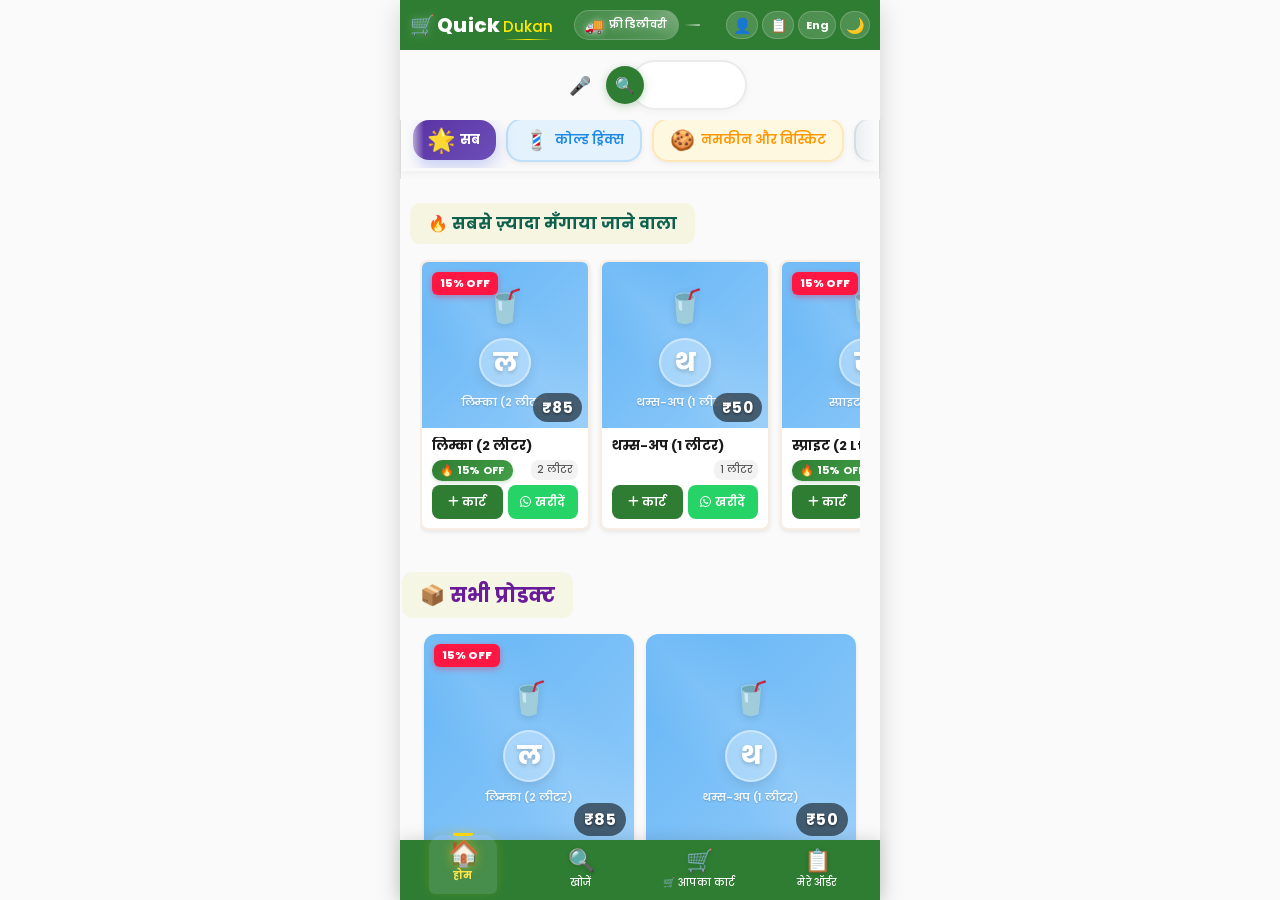
==== index.html @ b3bc15ac "Add files via upload" ====
<!DOCTYPE html>
<html lang="hi">
<head>
    <meta charset="UTF-8">
    <meta name="viewport" content="width=device-width, initial-scale=1.0, maximum-scale=1.0, user-scalable=no">
    <meta name="theme-color" content="#2E7D32">
    <meta name="apple-mobile-web-app-capable" content="yes">
    <meta name="apple-mobile-web-app-status-bar-style" content="default">
    <title>Quick Dukan - आपकी विश्वसनीय किराना दुकान</title>
    
    <!-- PWA Manifest -->
    <link rel="manifest" href="manifest.json">
    <meta name="apple-mobile-web-app-capable" content="yes">
    <meta name="apple-mobile-web-app-status-bar-style" content="black-translucent">
    <meta name="apple-mobile-web-app-title" content="Quick Dukan">
    <link rel="apple-touch-icon" href="/Quick-Dukan/icons/icon-192.png">
    
    <!-- Favicon -->
    <link rel="icon" type="image/svg+xml" href="data:image/svg+xml,<svg xmlns='http://www.w3.org/2000/svg' viewBox='0 0 100 100'><text y='.9em' font-size='90'>🛒</text></svg>">
    
    <!-- Font Preconnect for Performance -->
    <link rel="preconnect" href="https://fonts.googleapis.com">
    <link rel="preconnect" href="https://fonts.gstatic.com" crossorigin>
    <link href="https://fonts.googleapis.com/css2?family=Poppins:wght@400;500;600;700&family=Noto+Sans+Devanagari:wght@400;500;700&display=swap" rel="stylesheet">


    
    <!-- ============ CSS FILES ============ -->
    <link rel="stylesheet" href="css/theme.css">
    <link rel="stylesheet" href="css/pwa-install.css">
    <link rel="stylesheet" href="css/animations.css">
    <link rel="stylesheet" href="css/layout.css">
    <link rel="stylesheet" href="css/header.css">
    <link rel="stylesheet" href="css/search.css">
    <link rel="stylesheet" href="css/categories.css">
    <link rel="stylesheet" href="css/product-card.css">
    <link rel="stylesheet" href="css/category-products.css">
    <link rel="stylesheet" href="css/recently-viewed.css">
    <link rel="stylesheet" href="css/most-orders.css">
    <link rel="stylesheet" href="css/bottom-nav.css">
    <link rel="stylesheet" href="css/dark-mode.css">
    <link rel="stylesheet" href="css/orders.css">
    <link rel="stylesheet" href="css/checkout.css">
    <link rel="stylesheet" href="css/cart.css">
    <link rel="stylesheet" href="css/splash-screen.css">
    <link rel="stylesheet" href="css/pull-to-refresh.css">
    <link rel="stylesheet" href="css/floating-cart-bubble.css">
    <link rel="stylesheet" href="css/order-popup.css">
    <link rel="stylesheet" href="css/floating-map.css">
    <link rel="stylesheet" href="css/payment-popup.css">
    <link rel="stylesheet" href="css/location-popup.css">
    <link rel="stylesheet" href="css/order-status-popup.css">
    <link rel="stylesheet" href="css/order-rating.css">
    <link rel="stylesheet" href="css/notifications.css">
    <link rel="stylesheet" href="css/reorder.css">
    <link rel="stylesheet" href="css/payment-online.css">
    <!-- Leaflet CSS -->
    <link rel="stylesheet" href="https://unpkg.com/leaflet@1.9.4/dist/leaflet.css" />
    
    <!-- Font Awesome Icons -->
    <link rel="stylesheet" href="https://cdnjs.cloudflare.com/ajax/libs/font-awesome/6.5.1/css/all.min.css">
    
    <!-- Inline Critical CSS for Instant Font Rendering -->
    <style>
        body {
            font-family: 'Noto Sans Devanagari', 'Poppins', sans-serif;
        }
        .fonts-loaded body {
            font-family: 'Poppins', 'Noto Sans Devanagari', sans-serif;
        }
        
        /* LOGIN IFRAME MODAL */
        .login-iframe-modal {
            position: fixed;
            top: 0;
            left: 0;
            width: 100%;
            height: 100%;
            z-index: 99999;
            display: flex;
            align-items: center;
            justify-content: center;
            padding: 15px;
        }
        .login-iframe-modal.hidden { display: none; }
        .login-iframe-overlay {
            position: absolute;
            top: 0;
            left: 0;
            width: 100%;
            height: 100%;
            background: rgba(0,0,0,0.5);
            backdrop-filter: blur(6px);
            -webkit-backdrop-filter: blur(6px);
        }
        .login-iframe-content {
            position: relative;
            width: 100%;
            max-width: 420px;
            max-height: 85vh;
            z-index: 1;
            border-radius: 20px;
            overflow: hidden;
            animation: loginModalIn 0.3s ease;
            background: white;
            box-shadow: 0 20px 60px rgba(0,0,0,0.3);
        }
        @keyframes loginModalIn {
            from { transform: scale(0.8) translateY(30px); opacity: 0; }
            to { transform: scale(1) translateY(0); opacity: 1; }
        }
        .login-iframe {
            width: 100%;
            height: 80vh;
            max-height: 550px;
            border: none;
            display: block;
        }
        
        /* 🆕 LOGIN BUTTON BETTER STYLE */
        .login-toggle {
            position: relative;
            transition: all 0.3s ease;
        }
        
        .login-toggle:hover {
            background: rgba(46, 125, 50, 0.15);
            transform: scale(1.1);
        }
        
        .login-icon {
            font-size: 15px;
            transition: all 0.3s ease;
        }
        
        /* Login button active state (जब user login हो) */
        .login-toggle.login-active {
            background: #E8F5E9;
            border: 1px solid #4CAF50;
        }
        
        @media (max-width: 400px) {
            .login-iframe-modal { padding: 8px; }
            .login-iframe-content { border-radius: 15px; }
            .login-iframe { height: 85vh; }
        }
    </style>
</head>
<body>
    
    <!-- Noscript Warning -->
    <noscript>
        <div style="background: #C62828; color: white; padding: 12px; text-align: center; font-family: sans-serif;">
            ⚠️ कृपया JavaScript चालू करें! हमारी साइट ठीक से काम करने के लिए JS की ज़रूरत है।
        </div>
    </noscript>
    
    <!-- ============================================ -->
    <!-- SPLASH SCREEN -->
    <!-- ============================================ -->
    <div id="splashScreen" aria-hidden="true">
        <div class="splash-bg">
            <div class="splash-circle"></div>
            <div class="splash-circle"></div>
            <div class="splash-circle"></div>
        </div>
        <div class="splash-logo">🛒</div>
        <div class="splash-brand">Quick Dukan</div>
        <div class="splash-tagline">आपकी विश्वसनीय किराना दुकान</div>
        <div class="splash-loader">
            <div class="splash-dot"></div>
            <div class="splash-dot"></div>
            <div class="splash-dot"></div>
        </div>
    </div>
    
    <!-- ============================================ -->
    <!-- SECTION 1: TOP HEADER (FIXED) -->
    <!-- ============================================ -->
    <header id="topHeader" class="top-header">
        <!-- LEFT: Icon + Brand Name -->
        <div class="header-left">
            <span class="header-icon bounce-animation" aria-hidden="true">🛒</span>
            <div class="brand-name">
                <span class="quick-text">Quick</span>
                <span class="dukan-text">Dukan</span>
            </div>
        </div>
        
        <!-- CENTER: Alternating Badge -->
        <div class="header-center">
            <span class="center-badge" id="centerBadge">
                <!-- Free Delivery Content (9 seconds) -->
                <span class="badge-content delivery-content visible" id="deliveryContent">
                    <span class="badge-icon">🚚</span>
                    <span class="badge-text" data-lang-key="freeDelivery">फ्री डिलीवरी</span>
                </span>
                
                <!-- Trust Shield Content (3 seconds) -->
                <span class="badge-content trust-content hidden" id="trustContent">
                    <span class="trust-shield-icon">🛡️</span>
                    <span class="trust-check-badge">✓</span>
                    <span class="badge-text" data-lang-key="verifiedTrust">Verified</span>
                </span>
            </span>
        </div>
        
        <!-- RIGHT: Language + Theme Toggle + Login + Orders -->
        <div class="header-right">
            <!-- Login Button -->
            <button id="loginBtn" class="toggle-btn login-toggle" aria-label="Login" onclick="openLoginPopup()">
                <span class="login-icon">👤</span>
            </button>
            
            <!-- Orders Button -->
            <button id="ordersBtn" class="toggle-btn orders-toggle" aria-label="My Orders" onclick="goToOrders()">
                <span class="orders-icon">📋</span>
            </button>
            
            <!-- Language Toggle -->
            <button id="langToggle" class="toggle-btn lang-toggle" aria-label="भाषा बदलें">
                <span class="lang-text">हिं</span>
            </button>
            
            <!-- Theme Toggle -->
            <button id="themeToggle" class="toggle-btn theme-toggle" aria-label="डार्क मोड टॉगल करें">
                <span class="theme-icon" aria-hidden="true">🌙</span>
            </button>
        </div>
    </header>
    
    <!-- ============================================ -->
    <!-- SECTION 2: SEARCH BAR (FIXED) -->
    <!-- ============================================ -->
    <div id="searchSection" class="search-section">
        <div class="search-container">
            <input 
                type="text" 
                id="searchInput" 
                class="search-input" 
                data-lang-key="searchPlaceholder"
                placeholder="आज क्या चाहिए? 😋" 
                autocomplete="off"
            >
            <!-- Clear (×) Button - type karne pe show hoga -->
            <button id="clearSearchBtn" class="clear-search-btn hidden" aria-label="साफ करें">
                <span>✕</span>
            </button>
            <!-- Voice Search Button -->
            <button id="voiceSearchBtn" class="voice-search-btn" aria-label="आवाज़ से खोजें">
                <span>🎤</span>
            </button>
            <!-- Search Button -->
            <button id="searchIcon" class="search-icon-btn" aria-label="खोजें">
                <span>🔍</span>
            </button>
        </div>
        <!-- Live Search Results Dropdown -->
        <div id="searchResults" class="search-results hidden"></div>
        <!-- No Results Found -->
        <div id="noResults" class="no-results hidden">
            <div class="no-results-inner">
                <span class="no-results-icon">🔍</span>
                <p class="no-results-msg" data-lang-key="noProductMsg">
                    अरे! यह सामान अभी नहीं है। हम जल्दी ऐड करेंगे! 😊
                </p>
                <p class="no-results-hint">आप ये ट्राई कर सकते हैं:</p>
                <div id="suggestedProducts" class="suggested-products"></div>
            </div>
        </div>
    </div>
    
   <!-- ============================================ -->
<!-- SECTION 3: CATEGORIES -->
<!-- ============================================ -->
<div id="categoriesSection" class="categories-section">
    <!-- Scroll Left Arrow -->
    <button 
        class="scroll-arrow scroll-left disabled" 
        id="scrollLeft" 
        aria-label="बाएँ स्क्रॉल करें" 
        aria-disabled="true"
    >
        <span class="arrow-icon" aria-hidden="true">◀</span>
    </button>

    <!-- Categories Scroll Container -->
    <div 
        class="categories-scroll" 
        id="categoriesScroll" 
        role="tablist" 
        aria-label="प्रोडक्ट कैटेगरी"
    >
        <!-- All categories load dynamically via JS -->
    </div>

    <!-- Scroll Right Arrow -->
    <button 
        class="scroll-arrow scroll-right" 
        id="scrollRight" 
        aria-label="दाएँ स्क्रॉल करें"
    >
        <span class="arrow-icon" aria-hidden="true">▶</span>
    </button>
</div>
    
    <!-- ============================================ -->
    <!-- MAIN CONTENT AREA (SCROLLABLE) -->
    <!-- ============================================ -->
    <main id="mainContent" class="main-content">
        
        <!-- SECTION 5: Category Products -->
        <section id="categoryProductsSection" class="category-products-section hidden" aria-labelledby="categoryProductsTitle">
            <h2 id="categoryProductsTitle" class="section-title"></h2>
            <div id="categoryProductsGrid" class="products-grid"></div>
        </section>
        
        <!-- SECTION 6: Recently Viewed -->
        <section id="recentlyViewedSection" class="recently-viewed-section hidden" aria-labelledby="recentlyViewedTitle">
            <h2 id="recentlyViewedTitle" class="section-title" data-lang-key="recentlyViewed">🕐 हाल ही में देखा</h2>
            <div id="recentlyViewedScroll" class="horizontal-scroll" role="list" aria-label="हाल ही में देखे गए प्रोडक्ट"></div>
        </section>
        
        <!-- SECTION 7: Most Orders -->
        <section id="mostOrdersSection" class="most-orders-section" aria-labelledby="mostOrdersTitle">
            <h2 id="mostOrdersTitle" class="section-title" data-lang-key="mostOrders">🔥 सबसे ज़्यादा मँगाया जाने वाला</h2>
            <div id="mostOrdersScroll" class="horizontal-scroll" role="list" aria-label="सबसे ज़्यादा ऑर्डर किए जाने वाले प्रोडक्ट"></div>
        </section>
        
        <!-- SECTION 4: All Products -->
        <section id="allProductsSection" class="all-products-section" aria-labelledby="allProductsTitle">
            <h2 id="allProductsTitle" class="section-title" data-lang-key="allProducts">📦 सभी प्रोडक्ट</h2>
            <div id="allProductsGrid" class="products-grid" role="list" aria-label="सभी प्रोडक्ट"></div>
        </section>
        
        <!-- ============================================ -->
        <!-- FOOTER - INSIDE MAIN CONTENT (FIX) -->
        <!-- ============================================ -->
        <footer class="site-footer" role="contentinfo">
            <div class="footer-content">
                <p class="footer-text">© 2026 Quick Dukan. सर्वाधिकार सुरक्षित।</p>
                <div class="footer-links">
                    <a href="#" class="footer-link">शर्तें</a>
                    <span class="footer-divider">|</span>
                    <a href="#" class="footer-link">गोपनीयता</a>
                    <span class="footer-divider">|</span>
                    <a href="tel:+919719312956" class="footer-link">📞 संपर्क</a>
                </div>
            </div>
        </footer>
        
        <!-- Bottom Spacer -->
        <div class="bottom-spacer" aria-hidden="true"></div>
        
    </main>
    
    <!-- ============================================ -->
    <!-- ⬆️ FLOATING BACK TO TOP BUTTON -->
    <!-- ============================================ -->
    <button id="backToTopBtn" class="floating-back-to-top hidden" aria-label="ऊपर जाएं">
        <span class="back-to-top-arrow" aria-hidden="true">⬆</span>
        <span class="back-to-top-text" data-lang-key="backToTop">Back to Top</span>
    </button>
    
    <!-- ============================================ -->
    <!-- SECTION 8: BOTTOM NAVBAR (FIXED) -->
    <!-- ============================================ -->
    <nav id="bottomNav" class="bottom-nav" role="navigation" aria-label="मुख्य नेविगेशन">
        <!-- Home Button -->
        <button class="nav-btn active" data-nav="home" aria-label="होम" aria-current="page">
            <span class="nav-icon" aria-hidden="true">🏠</span>
            <span class="nav-label" data-lang-key="home">होम</span>
        </button>
        
        <!-- Search Button -->
        <button class="nav-btn" data-nav="search" aria-label="खोजें">
            <span class="nav-icon" aria-hidden="true">🔍</span>
            <span class="nav-label" data-lang-key="search">खोजें</span>
        </button>
        
        <!-- Cart Button -->
        <button class="nav-btn" data-nav="cart" aria-label="कार्ट">
            <span class="nav-icon" aria-hidden="true">🛒</span>
            <span class="nav-label" data-lang-key="cart">कार्ट</span>
            <span id="cartBadge" class="cart-badge hidden" aria-hidden="true">0</span>
        </button>
        
        <!-- My Orders Button -->
        <button class="nav-btn" data-nav="orders" aria-label="मेरे ऑर्डर">
            <span class="nav-icon" aria-hidden="true">📋</span>
            <span class="nav-label" data-lang-key="myOrders">ऑर्डर</span>
        </button>
    </nav>
    
    <!-- ============================================ -->
    <!-- CART MODAL (FINAL - 40 FEATURES) -->
    <!-- ============================================ -->
    <div id="cartModal" class="cart-modal hidden" role="dialog" aria-modal="true" aria-labelledby="cartTitle">
        <div class="cart-overlay"></div>
        <div class="cart-content" id="cartContent">
            
            <!-- 1. DRAG HANDLE -->
            <div class="cart-drag-handle" id="cartDragHandle">
                <div class="drag-bar"></div>
            </div>
            
            <!-- 2. HEADER - Solid Color -->
            <div class="cart-header">
                <div class="cart-header-left">
                    <span class="cart-header-icon" aria-hidden="true">🛒</span>
                    <div class="cart-header-text">
                        <h2 id="cartTitle" data-lang-key="yourCart">आपका कार्ट</h2>
                        <p class="cart-subtitle" data-lang-key="cartSubtitle">सब कुछ सही है? 😊</p>
                    </div>
                </div>
                <div class="cart-header-right">
                    <span id="savedBadge" class="saved-badge hidden">✓ 0 सेव</span>
                    <button id="closeCart" class="close-btn" aria-label="कार्ट बंद करें">
                        <span aria-hidden="true">✕</span>
                    </button>
                </div>
            </div>
            
            <!-- 3. PROGRESS BAR - Compact + Mota -->
            <div class="cart-progress">
                <div class="milestones-row">
                    <span class="milestone-icon" data-milestone="0">🥉</span>
                    <span class="milestone-icon" data-milestone="1">🥈</span>
                    <span class="milestone-icon" data-milestone="2">🥇</span>
                </div>
                <div class="progress-bar" role="progressbar" aria-valuenow="0" aria-valuemin="0" aria-valuemax="500">
                    <div class="progress-fill" id="progressFill"></div>
                </div>
                <p class="progress-message" id="progressMessage">
                    🚚 फ्री डिलीवरी के लिए सिर्फ ₹500 और जोड़ें!
                </p>
                <div class="milestone-reward hidden" id="milestoneReward"></div>
            </div>
            
            <!-- 4. COUPON SYSTEM - Compact 1-Row -->
            <div class="cart-coupon">
                <div class="coupon-input-row">
                    <input 
                        type="text" 
                        id="couponInput" 
                        class="coupon-input" 
                        placeholder="कूपन कोड" 
                        autocomplete="off"
                        maxlength="15"
                    >
                    <button id="couponApplyBtn" class="coupon-apply-btn">लगाएं</button>
                </div>
                <div class="coupon-chips" id="couponChips">
                    <!-- Dynamically filled -->
                </div>
                <div id="activeCouponTag" class="active-coupon-tag" style="display:none;">
                    <!-- Active coupon tag -->
                </div>
            </div>
            
            <!-- 5. CART ITEMS -->
            <div class="cart-items-wrapper">
                <!-- Undo Notification -->
                <div id="undoNotification" class="undo-notification" style="display:none;"></div>
                
                <!-- Cart Items List -->
                <div id="cartItems" class="cart-items" role="list" aria-label="कार्ट में मौजूद आइटम"></div>
                
                <!-- Empty Cart State -->
                <div id="emptyCart" class="empty-cart">
                    <div class="empty-cart-animation" aria-hidden="true">
                        <span class="empty-cart-icon">🛒</span>
                        <div class="empty-cart-dots">
                            <span>.</span><span>.</span><span>.</span>
                        </div>
                    </div>
                    <h3 data-lang-key="emptyCart">आपका कार्ट खाली है 🛒</h3>
                    <p data-lang-key="emptyCartDesc">कुछ सामान जोड़ो, फिर मज़ा आएगा! 🛍️</p>
                    <div id="emptyCartSuggestions"></div>
                    <button class="browse-products-btn" data-lang-key="browseProducts" style="margin-top:12px;">
                        🏪 प्रोडक्ट देखें
                    </button>
                </div>
            </div>
            
            <!-- 6. SAVED ITEMS - Compact 1-Row -->
            <div id="savedItemsSection" class="saved-items-section">
                <div class="saved-items-header" id="savedItemsHeader">
                    <span class="saved-items-title">
                        📦 सेव 
                        <span class="saved-items-count">(0)</span>
                    </span>
                    <span class="saved-items-toggle">▼</span>
                </div>
                <div class="saved-items-list" id="savedItemsList">
                    <!-- Dynamically filled -->
                </div>
            </div>
            
            <!-- 7. ORDER SUMMARY - Collapsible -->
            <div id="cartSummary" class="cart-summary">
                <div class="summary-header" id="summaryHeader">
                    <span class="summary-header-left">
                        📋 समरी 
                        <span class="summary-item-count" id="summaryItemCount">(0 आइटम)</span>
                    </span>
                    <span class="summary-toggle">▼</span>
                </div>
                <div class="summary-detail">
                    <div class="summary-row">
                        <span>सबटोटल</span>
                        <span id="summarySubtotal">₹0</span>
                    </div>
                    <div class="summary-row coupon-discount-row" id="couponDiscountRow" style="display:none;">
                        <span>कूपन</span>
                        <span id="summaryCouponDiscount">-₹0</span>
                    </div>
                    <div class="summary-row delivery-row">
                        <span>डिलीवरी</span>
                        <span id="summaryDelivery">🎉 फ्री!</span>
                    </div>
                    <div class="summary-row total-row">
                        <span>कुल</span>
                        <span id="summaryTotal" class="total-price">₹0</span>
                    </div>
                    <div id="summarySavings" class="savings-highlight" style="display:none;">
                        🎉 बचाए: ₹0!
                    </div>
                    <div id="deliveryEstimate" class="delivery-estimate">
                        ⏱️ 30-45 मिनट
                    </div>
                </div>
            </div>
            
            <!-- 8. FOOTER - WhatsApp Focused -->
            <div class="cart-footer">
                <button id="sendOrderBtn" class="send-order-btn">
                    <span class="whatsapp-icon" aria-hidden="true">💬</span>
                    <span>WhatsApp पर भेजें</span>
                    <span class="send-arrow" aria-hidden="true">→</span>
                </button>
                
                <div class="cart-footer-secondary">
                    <button id="copyOrderBtn" class="copy-order-btn">
                        📋 कॉपी करें
                    </button>
                    <button id="clearCartBtn" class="clear-cart-btn">
                        🗑️ खाली करें
                    </button>
                </div>
            </div>
            
            <!-- 9. CONFETTI -->
            <div id="cartConfetti" class="cart-confetti-container"></div>
        </div>
    </div>
    
    <!-- ============================================ -->
    <!-- TOAST NOTIFICATION -->
    <!-- ============================================ -->
    <div id="toast" class="toast hidden" role="alert" aria-live="polite"></div>
    
    <!-- ============================================ -->
    <!-- MY ORDERS MODAL -->
    <!-- ============================================ -->
    <div id="ordersModal" class="orders-modal hidden" role="dialog" aria-modal="true" aria-labelledby="ordersTitle">
        <div class="orders-overlay"></div>
        <div class="orders-content">
            <div class="orders-header">
                <div class="orders-header-left">
                    <span class="orders-header-icon" aria-hidden="true">📋</span>
                    <div>
                        <h2 id="ordersTitle" data-lang-key="myOrders">मेरे ऑर्डर</h2>
                        <p class="orders-subtitle" data-lang-key="ordersSubtitle">आपके सभी ऑर्डर यहाँ हैं</p>
                    </div>
                </div>
                <button id="closeOrders" class="close-btn" aria-label="ऑर्डर बंद करें">
                    <span aria-hidden="true">✕</span>
                </button>
            </div>
            
            <!-- Order Filters -->
            <div class="orders-filters" role="tablist" aria-label="ऑर्डर फ़िल्टर">
                <button class="order-filter-btn active" data-filter="all" role="tab" aria-selected="true">
                    <span data-lang-key="allOrders">सभी</span>
                </button>
                <button class="order-filter-btn" data-filter="pending" role="tab" aria-selected="false">
                    <span aria-hidden="true">⏳</span> <span data-lang-key="pending">पेंडिंग</span>
                </button>
                <button class="order-filter-btn" data-filter="confirmed" role="tab" aria-selected="false">
                    <span aria-hidden="true">✅</span> <span data-lang-key="confirmed">कन्फर्म</span>
                </button>
                <button class="order-filter-btn" data-filter="delivered" role="tab" aria-selected="false">
                    <span aria-hidden="true">🚚</span> <span data-lang-key="delivered">डिलीवर्ड</span>
                </button>
            </div>
            
            <!-- Orders List -->
            <div id="ordersList" class="orders-list" role="list" aria-label="आपके ऑर्डर"></div>
            
            <!-- Empty State -->
            <div id="emptyOrders" class="empty-orders hidden">
                <div class="empty-orders-icon" aria-hidden="true">📭</div>
                <h3 data-lang-key="noOrders">कोई ऑर्डर नहीं है</h3>
                <p data-lang-key="noOrdersDesc">अपना पहला ऑर्डर करो! 🛒</p>
                <button class="start-shopping-btn" data-lang-key="startShopping">
                    🏪 खरीदारी शुरू करें
                </button>
            </div>
        </div>
    </div>
    
    <!-- ============================================ -->
    <!-- CHECKOUT MODAL (FINAL - Live GPS + Multilingual) -->
    <!-- ============================================ -->
    <div id="checkoutModal" class="checkout-modal hidden" role="dialog" aria-modal="true" aria-labelledby="checkoutTitle">
        <div class="checkout-overlay"></div>
        <div class="checkout-content">
            
            <!-- Header -->
            <div class="checkout-header">
                <div class="checkout-header-left">
                    <span class="checkout-header-icon" aria-hidden="true">📦</span>
                    <div class="checkout-header-text">
                        <h2 id="checkoutTitle">ऑर्डर कन्फर्म करें</h2>
                        <p class="checkout-subtitle">डिलीवरी जानकारी भरें</p>
                    </div>
                </div>
                <button id="closeCheckout" class="close-btn" aria-label="बंद करें">
                    <span aria-hidden="true">✕</span>
                </button>
            </div>
            
            <!-- Cart Total -->
            <div class="checkout-cart-total">
                <span class="total-items">📋 <span id="checkoutItemCount">0 आइटम</span></span>
                <span class="total-price" id="checkoutTotal">₹0</span>
            </div>
            
            <!-- Form -->
            <div class="checkout-form">
                
                <!-- Name -->
                <div class="form-group">
                    <input type="text" id="customerName" class="form-input" 
                           placeholder="👤  पूरा नाम लिखें..." autocomplete="name" required>
                </div>
                
                <!-- Phone -->
                <div class="form-group">
                    <div class="phone-input-group">
                        <span class="phone-prefix">+91</span>
                        <input type="tel" id="customerPhone" class="phone-input" 
                               placeholder="📱  मोबाइल नंबर" maxlength="10" autocomplete="tel"
                               inputmode="numeric" pattern="[0-9]{10}" required>
                    </div>
                </div>
                
                <!-- Location Status Indicator -->
                <div class="location-status">
                    <span id="locationIndicator" class="location-indicator searching">
                        <span class="location-dot searching"></span> ⏳ लोकेशन ले रहे हैं...
                    </span>
                </div>
                
                <!-- Village/City -->
                <div class="form-group">
                    <input type="text" id="villageCity" class="form-input" 
                           placeholder="🏘️  गाँव या शहर" required>
                </div>
                
                <!-- Nearby Place -->
                <div class="form-group">
                    <input type="text" id="landmark" class="form-input" 
                           placeholder="🏠  आस-पास की जगह (वैकल्पिक)">
                </div>
                
                <!-- Pincode (Optional) -->
                <div class="form-group">
                    <input type="text" id="pincode" class="form-input" 
                           placeholder="📮  पिन कोड (वैकल्पिक)" maxlength="6" inputmode="numeric" pattern="[0-9]{6}">
                </div>
                
                <!-- Delivery Time -->
                <div class="delivery-time-section">
                    <div class="delivery-time-label">
                        <span>⏱️</span>
                        <span>डिलीवरी समय</span>
                    </div>
                    <div class="delivery-time-options">
                        <label class="time-radio-label selected" for="timeNow">
                            <input type="radio" id="timeNow" name="deliveryTime" value="अभी" checked>
                            <span>अभी (30-45 मिनट)</span>
                        </label>
                        <label class="time-radio-label" for="timeEve1">
                            <input type="radio" id="timeEve1" name="deliveryTime" value="शाम 5-7 बजे">
                            <span>शाम 5-7 बजे</span>
                        </label>
                        <label class="time-radio-label" for="timeEve2">
                            <input type="radio" id="timeEve2" name="deliveryTime" value="शाम 7-9 बजे">
                            <span>शाम 7-9 बजे</span>
                        </label>
                        <input type="text" id="manualTime" class="time-manual-input" 
                               placeholder="अपना समय...">
                    </div>
                </div>
            

<!-- ============================================ -->
<!-- 🆕 ORDER METHOD SELECTION - WhatsApp vs Direct -->
<!-- ============================================ -->
<div class="order-method-section">
    <div class="order-method-label">
        <span class="method-icon">📋</span>
        <span data-lang-key="orderMethod">ऑर्डर कैसे करें?</span>
    </div>
    
    
    <div class="order-method-buttons">
        <!-- WhatsApp Order Button -->
        <button 
            type="button" 
            class="order-method-btn whatsapp-method selected" 
            id="whatsappMethodBtn"
            data-method="whatsapp"
            aria-label="WhatsApp पर ऑर्डर करें"
        >
            <span class="method-check">✓</span>
            <span class="method-btn-icon">💬</span>
            <span class="method-btn-text">WhatsApp Order</span>
            <span class="method-btn-subtext">पुराना तरीका</span>
        </button>
        
        <!-- Direct Order Button -->
        <button 
            type="button" 
            class="order-method-btn direct-method" 
            id="directMethodBtn"
            data-method="direct"
            aria-label="सीधे ऐप पर ऑर्डर करें"
        >
            <span class="method-check">✓</span>
            <span class="method-btn-icon">🛒</span>
            <span class="method-btn-text">Direct Order</span>
            <span class="method-btn-subtext">ऐप पर ही</span>
        </button>
    </div>
</div>
<!-- Payment Method Section -->
<div id="paymentMethodSection" class="payment-method-section hidden">
    <div class="payment-method-title">💳 Payment Method चुनें</div>
    <div class="payment-method-buttons">
        <!-- UPI -->
        <button class="payment-method-btn" data-payment="UPI">
            <span class="pm-icon">💳</span>
            <span class="pm-text">UPI (Recommended)</span>
            <span class="pm-check">✓</span>
        </button>
        
        <!-- Card (Disabled) -->
        <button class="payment-method-btn" data-payment="Card">
            <span class="pm-icon">💳</span>
            <span class="pm-text">Card</span>
            <span class="pm-coming-soon">जल्द आएगा</span>
            <span class="pm-check">✓</span>
        </button>
        
        <!-- COD -->
        <button class="payment-method-btn" data-payment="COD">
            <span class="pm-icon">🏍️</span>
            <span class="pm-text">Cash on Delivery</span>
            <span class="pm-check">✓</span>
        </button>
    </div>
</div>
                
                <!-- Save Info -->
                <div class="form-group save-info-group">
                    <label class="checkbox-label">
                        <input type="checkbox" id="saveInfo" checked>
                        <span class="checkmark"></span>
                        <span>जानकारी सेव करें</span>
                    </label>
                </div>
                
                <!-- Hidden Location Fields -->
                <input type="hidden" id="latitude">
                <input type="hidden" id="longitude">
                <input type="hidden" id="locationUrl">
                
            </div>
            
            <!-- Footer -->
            <div class="checkout-footer">
                <button id="confirmOrderBtn" class="confirm-order-btn state-waiting">
                    <span class="btn-spinner"></span>
                    <span class="whatsapp-icon" style="display:none;">💬</span>
                    <span>⏳ लोकेशन का इंतज़ार...</span>
                </button>
            </div>
            
            <!-- Confetti Container -->
            <div id="checkoutConfetti" class="checkout-confetti-container"></div>
        </div>
    </div>
    
    <!-- ============================================ -->
    <!-- LOGIN IFRAME MODAL -->
    <!-- ============================================ -->
    <div id="loginIframeModal" class="login-iframe-modal hidden">
        <div class="login-iframe-overlay" onclick="closeLoginPopup()"></div>
        <div class="login-iframe-content">
            <iframe src="login.html" class="login-iframe" id="loginIframe"></iframe>
        </div>
    </div>
    
    <!-- ============================================ -->
    <!-- JAVASCRIPT FILES -->
    <!-- ============================================ -->
    <script src="js/config.js"></script>
    <script src="js/whatsapp.js"></script>
    <script src="js/theme.js"></script>
    <script src="js/language.js"></script>
    <script src="js/data-loader.js"></script>
    <script src="js/search.js"></script>
    <script src="js/categories.js"></script>
    <script src="js/products.js"></script>
    <script src="js/category-products.js"></script>
    <script src="js/recently-viewed.js"></script>
    <script src="js/most-orders.js"></script>
    <script src="js/cart.js"></script>
    <script src="js/bottom-nav.js"></script>
    <script src="js/back-to-top.js"></script>
    <script src="js/animations.js"></script>
    
    <script src="js/auto-refresh.js"></script>
    <script src="js/pwa-install.js"></script>
    <script src="js/orders.js"></script>
    <script src="js/location.js"></script>
    <script src="js/pull-to-refresh.js"></script>
    <script src="js/payment-online.js"></script>
    <script src="js/permission.js"></script>
    <script src="js/order-status-popup.js"></script>
    <script src="js/checkout.js"></script>
    <script src="js/floating-cart-bubble.js"></script>
    <script src="js/order-popup.js"></script>
    <script src="js/google-sheets-orders.js"></script>
    <script src="js/payment-popup.js"></script>
    <script src="js/notifications.js"></script>
    <script src="js/order-rating.js"></script>
    <script src="js/reorder.js"></script>
    
    <!-- Leaflet JS -->
    <script src="https://unpkg.com/leaflet@1.9.4/dist/leaflet.js"></script>
    
    <!-- Floating Map -->
    <script src="js/floating-map.js"></script>
    <script src="js/splash.js"></script>
    <script src="js/app.js"></script>
    
    <!-- Font Loading Script -->
    <script>
        document.fonts.ready.then(function() {
            document.documentElement.classList.add('fonts-loaded');
        });
    </script>
    
    <script>
        // Login Popup Functions
        function openLoginPopup() {
            document.getElementById('loginIframeModal').classList.remove('hidden');
            document.body.style.overflow = 'hidden';
        }
        
        function closeLoginPopup() {
            document.getElementById('loginIframeModal').classList.add('hidden');
            document.body.style.overflow = '';
        }
        
        // Orders page पर जाएं
        function goToOrders() {
            const userPhone = localStorage.getItem('userPhone');
            
            if (userPhone) {
                window.location.href = `orders.html?phone=${userPhone}`;
            } else {
                openLoginPopup();
            }
        }
    </script>
</body>
</html>
---- css/theme.css ----
/* ============================================
   THEME.CSS - Colors, Fonts, Global Theme
   Fixed Version - All Issues Resolved
   ============================================ */

:root {
    /* Primary Colors - Fixed Consistency */
    --primary: #2E7D32;
    --primary-light: #4CAF50;
    --primary-dark: #1B5E20;
    
    /* Background Colors - Better Contrast */
    --bg-primary: #FAFAFA;
    --bg-secondary: #FFFFFF;
    --bg-card: #FFFFFF;
    
    /* Text Colors */
    --text-primary: #1a1a1a;
    --text-secondary: #555555;
    --text-light: #888888;
    --text-on-primary: #FFFFFF;
    
    /* Accent Colors - Fixed Gold Contrast */
    --gold: #8B6914;
    --gold-light: #D4A017;
    --gold-glow: rgba(139, 105, 20, 0.4);
    --success: #2E7D32;
    --error: #C62828;
    --warning: #E65100;
    
    /* Shadow */
    --shadow-sm: 0 2px 4px rgba(0,0,0,0.08);
    --shadow-md: 0 4px 12px rgba(0,0,0,0.12);
    --shadow-lg: 0 8px 24px rgba(0,0,0,0.16);
    
    /* Border Radius */
    --radius-sm: 8px;
    --radius-md: 12px;
    --radius-lg: 20px;
    --radius-full: 50px;
    
    /* Spacing */
    --spacing-xs: 4px;
    --spacing-sm: 8px;
    --spacing-md: 16px;
    --spacing-lg: 24px;
    --spacing-xl: 32px;
    
    /* Fonts */
    --font-heading: 'Poppins', 'Noto Sans Devanagari', sans-serif;
    --font-body: 'Poppins', 'Noto Sans Devanagari', sans-serif;
    --font-size-xs: 12px;
    --font-size-sm: 14px;
    --font-size-md: 16px;
    --font-size-lg: 20px;
    --font-size-xl: 24px;
    --font-size-xxl: 32px;
    
    /* Animation */
    --transition-fast: 0.2s ease;
    --transition-normal: 0.3s ease;
    --transition-slow: 0.5s ease;
    
    /* Layout */
    --header-height: 50px;
    --search-height: 50px;
    --categories-height: 55px;
    --bottom-nav-height: 60px;
    --card-width: 170px;
}

/* ============================================
   KEYFRAMES - Fixed Missing Animation
   ============================================ */
@keyframes spin {
    from { transform: rotate(0deg); }
    to { transform: rotate(360deg); }
}

@keyframes fadeIn {
    from { opacity: 0; transform: translateY(10px); }
    to { opacity: 1; transform: translateY(0); }
}

@keyframes slideUp {
    from { transform: translateY(100%); }
    to { transform: translateY(0); }
}

/* ============================================
   RESET AND BASE
   ============================================ */
*,
*::before,
*::after {
    margin: 0;
    padding: 0;
    box-sizing: border-box;
    /* Fixed: Global smooth transitions for dark mode */
    transition: background-color 0.3s ease, 
                color 0.3s ease, 
                border-color 0.3s ease,
                box-shadow 0.3s ease;
}

html {
    scroll-behavior: smooth;
    -webkit-tap-highlight-color: transparent;
    text-size-adjust: 100%;
}

body {
    font-family: var(--font-body);
    background-color: var(--bg-primary);
    color: var(--text-primary);
    overflow-x: hidden;
    -webkit-font-smoothing: antialiased;
    -moz-osx-font-smoothing: grayscale;
    min-height: 100vh;
    min-height: 100dvh;
}

a {
    text-decoration: none;
    color: inherit;
}

button, 
a, 
input, 
.nav-btn, 
.category-btn {
    cursor: pointer;
    border: none;
    outline: none;
    font-family: inherit;
    -webkit-tap-highlight-color: transparent;
    touch-action: manipulation; /* Fixed: Prevent double-tap zoom */
}

img {
    max-width: 100%;
    display: block;
    height: auto;
}

/* ============================================
   FOCUS STYLES - Fixed: Accessibility
   ============================================ */
:focus-visible {
    outline: 3px solid var(--primary-light);
    outline-offset: 2px;
    border-radius: 4px;
}

button:focus:not(:focus-visible),
a:focus:not(:focus-visible),
input:focus:not(:focus-visible) {
    outline: none;
}

/* ============================================
   SELECTION - Fixed: Better UX
   ============================================ */
::selection {
    background: var(--primary);
    color: var(--text-on-primary);
}

::-moz-selection {
    background: var(--primary);
    color: var(--text-on-primary);
}

/* ============================================
   SCROLLBAR - Fixed: Better Contrast
   ============================================ */
::-webkit-scrollbar {
    width: 4px;
    height: 4px;
}

::-webkit-scrollbar-track {
    background: transparent;
}

::-webkit-scrollbar-thumb {
    background: rgba(0, 0, 0, 0.2);
    border-radius: var(--radius-full);
}

::-webkit-scrollbar-thumb:hover {
    background: rgba(0, 0, 0, 0.35);
}

body.dark-mode ::-webkit-scrollbar-thumb {
    background: rgba(255, 255, 255, 0.25);
}

body.dark-mode ::-webkit-scrollbar-thumb:hover {
    background: rgba(255, 255, 255, 0.4);
}

/* ============================================
   UTILITY CLASSES
   ============================================ */
.hidden {
    display: none !important;
}

.visually-hidden {
    position: absolute;
    width: 1px;
    height: 1px;
    padding: 0;
    margin: -1px;
    overflow: hidden;
    clip: rect(0, 0, 0, 0);
    white-space: nowrap;
    border: 0;
}

.text-center {
    text-align: center;
}

/* ============================================
   SECTION TITLES - Fixed: Safari Fallback
   ============================================ */
.section-title {
    font-family: var(--font-heading);
    font-size: 18px;
    font-weight: 700;
    color: #8B6914;
    margin: 12px 0 8px;
    padding: 6px 12px;
    position: sticky;
    top: 0;
    z-index: 5;
    display: inline-block;
    letter-spacing: 0.3px;
    background: transparent;
}

/* Fixed: Safari backdrop-filter fallback */
.section-title::before {
    content: '';
    position: absolute;
    top: -2px;
    left: 0;
    right: 0;
    bottom: -2px;
    background: var(--bg-primary);
    opacity: 0.92;
    z-index: -1;
    border-radius: 8px;
}

/* Only apply blur on supported browsers */
@supports (backdrop-filter: blur(10px)) or (-webkit-backdrop-filter: blur(10px)) {
    .section-title::before {
        background: transparent;
        backdrop-filter: blur(10px);
        -webkit-backdrop-filter: blur(10px);
    }
}

/* Category products section title */
.category-products-section .section-title {
    color: #8B6914;
    font-size: 19px;
    font-weight: 800;
}

/* Recently viewed section title */
.recently-viewed-section .section-title {
    color: #8B7355;
}

/* Most orders section title */
.most-orders-section .section-title {
    color: #CD853F;
}

/* All products section title */
.all-products-section .section-title {
    color: #6A1B9A;
}

/* ============================================
   DARK MODE
   ============================================ */
body.dark-mode {
    --bg-primary: #121212;
    --bg-secondary: #1E1E1E;
    --bg-card: #2C2C2C;
    --text-primary: #E0E0E0;
    --text-secondary: #B0B0B0;
    --text-light: #808080;
    --shadow-sm: 0 2px 4px rgba(0,0,0,0.4);
    --shadow-md: 0 4px 12px rgba(0,0,0,0.5);
    --shadow-lg: 0 8px 24px rgba(0,0,0,0.6);
}

body.dark-mode .section-title {
    color: #FFD700;
    text-shadow: 0 0 10px rgba(255, 215, 0, 0.3);
}

body.dark-mode .category-products-section .section-title {
    color: #FFD700;
    text-shadow: 0 0 15px rgba(255, 215, 0, 0.4);
}

body.dark-mode .recently-viewed-section .section-title {
    color: #DEB887;
}

body.dark-mode .most-orders-section .section-title {
    color: #F4A460;
    text-shadow: 0 0 10px rgba(244, 164, 96, 0.3);
}

body.dark-mode .all-products-section .section-title {
    color: #BB86FC;
    text-shadow: 0 0 10px rgba(187, 134, 252, 0.3);
}

/* Fixed: Dark mode scrollbar */
body.dark-mode .section-title::before {
    background: var(--bg-primary);
    opacity: 0.92;
}

@supports (backdrop-filter: blur(10px)) {
    body.dark-mode .section-title::before {
        background: transparent;
    }
}

/* ============================================
   REDUCED MOTION - Fixed: Accessibility
   ============================================ */
@media (prefers-reduced-motion: reduce) {
    *,
    *::before,
    *::after {
        animation-duration: 0.01ms !important;
        animation-iteration-count: 1 !important;
        transition-duration: 0.01ms !important;
        scroll-behavior: auto !important;
    }
}

/* ============================================
   PRINT STYLES - Fixed: Better UX
   ============================================ */
@media print {
    .bottom-nav,
    .search-section,
    .categories-section,
    .top-header,
    .cart-badge,
    #backToTopBtn,
    .voice-search-btn,
    .site-footer {
        display: none !important;
    }
    
    body {
        background: white !important;
        color: black !important;
    }
    
    .main-content {
        margin: 0 !important;
        padding: 0 !important;
    }
    
    .cart-modal,
    .orders-modal,
    .checkout-modal {
        position: static !important;
    }
    
    a[href]:after {
        content: " (" attr(href) ")";
    }
}

/* ============================================
   FOOTER - Inside Main Content
   ============================================ */
.site-footer {
    background: var(--bg-secondary);
    padding: 16px;
    text-align: center;
    border-top: 1px solid rgba(0, 0, 0, 0.06);
    border-radius: var(--radius-md);
    margin-top: 20px;
    margin-bottom: 8px;
}

body.dark-mode .site-footer {
    background: var(--bg-card);
    border-top-color: rgba(255, 255, 255, 0.06);
}

.footer-content {
    max-width: 500px;
    margin: 0 auto;
}

.footer-text {
    color: var(--text-secondary);
    font-size: 11px;
    margin-bottom: 6px;
}

.footer-links {
    display: flex;
    justify-content: center;
    align-items: center;
    gap: 8px;
    flex-wrap: wrap;
}

.footer-link {
    color: var(--primary);
    font-size: 11px;
    font-weight: 500;
    text-decoration: none;
    transition: color 0.15s ease;
}

.footer-link:hover {
    color: var(--primary-dark);
    text-decoration: underline;
}

.footer-link:active {
    transform: scale(0.95);
}

.footer-divider {
    color: var(--text-light);
    font-size: 10px;
}

/* ============================================
   PRODUCT IMAGE FIX - Prevent CLS
   ============================================ */
.product-image-wrapper {
    aspect-ratio: 1 / 1;
    overflow: hidden;
    background: #f0f0f0;
    position: relative;
}

.product-image-wrapper img {
    width: 100%;
    height: 100%;
    object-fit: cover;
    position: absolute;
    top: 0;
    left: 0;
}

body.dark-mode .product-image-wrapper {
    background: #2C2C2C;
}

/* ============================================
   LOADING STATE FOR BUTTONS
   ============================================ */
button[data-loading-text].loading {
    pointer-events: none;
    opacity: 0.7;
    position: relative;
}

button[data-loading-text].loading::after {
    content: '';
    width: 16px;
    height: 16px;
    border: 2px solid transparent;
    border-top-color: currentColor;
    border-radius: 50%;
    animation: spin 0.6s linear infinite;
    display: inline-block;
    margin-left: 8px;
    vertical-align: middle;
}

/* ============================================
   DISABLED ARROWS
   ============================================ */
.scroll-arrow:disabled,
.scroll-arrow.disabled {
    opacity: 0.3;
    pointer-events: none;
    cursor: not-allowed;
}
---- css/pwa-install.css ----
/* ============================================ */
/* PWA INSTALL POPUP - Premium Experience */
/* ============================================ */

/* ========================================== */
/* POPUP 1: FULL SCREEN BLUR INSTALL */
/* ========================================== */
.pwa-full-install {
    position: fixed;
    top: 0;
    left: 0;
    width: 100%;
    height: 100%;
    z-index: 99999;
    display: flex;
    align-items: center;
    justify-content: center;
    opacity: 0;
    pointer-events: none;
    transition: opacity 0.4s ease;
}

.pwa-full-install.show {
    opacity: 1;
    pointer-events: all;
}

.pwa-full-overlay {
    position: absolute;
    top: 0;
    left: 0;
    width: 100%;
    height: 100%;
    background: rgba(0, 0, 0, 0.75);
    backdrop-filter: blur(20px);
    -webkit-backdrop-filter: blur(20px);
}

.pwa-full-card {
    position: relative;
    background: #FFFFFF;
    border-radius: 28px;
    padding: 36px 28px 28px;
    width: 90%;
    max-width: 380px;
    text-align: center;
    box-shadow: 0 40px 80px rgba(0, 0, 0, 0.4), 0 0 0 1px rgba(255,255,255,0.1);
    z-index: 1;
    animation: fullCardIn 0.5s cubic-bezier(0.34, 1.56, 0.64, 1);
}

@keyframes fullCardIn {
    from {
        opacity: 0;
        transform: translateY(60px) scale(0.85);
    }
    to {
        opacity: 1;
        transform: translateY(0) scale(1);
    }
}

.pwa-full-close {
    position: absolute;
    top: 14px;
    right: 14px;
    width: 36px;
    height: 36px;
    border-radius: 50%;
    border: none;
    background: #F1F1F1;
    color: #666;
    font-size: 16px;
    cursor: pointer;
    display: flex;
    align-items: center;
    justify-content: center;
    transition: all 0.25s ease;
    z-index: 2;
    -webkit-tap-highlight-color: transparent;
}

.pwa-full-close:active {
    background: #E0E0E0;
    transform: scale(0.9);
}

.pwa-full-icon {
    width: 90px;
    height: 90px;
    margin: 0 auto 18px;
    border-radius: 22px;
    box-shadow: 0 12px 30px rgba(46, 125, 50, 0.25);
    background: #E8F5E9;
    display: flex;
    align-items: center;
    justify-content: center;
    font-size: 48px;
}

.pwa-full-title {
    font-size: 22px;
    font-weight: 700;
    color: #1B5E20;
    margin: 0 0 8px;
    font-family: 'Poppins', 'Noto Sans Devanagari', sans-serif;
}

.pwa-full-desc {
    font-size: 14px;
    color: #666;
    margin: 0 0 8px;
    line-height: 1.6;
    font-family: 'Noto Sans Devanagari', sans-serif;
}

.pwa-full-features {
    display: flex;
    justify-content: center;
    gap: 16px;
    margin: 16px 0 24px;
    flex-wrap: wrap;
}

.pwa-full-feature {
    display: flex;
    flex-direction: column;
    align-items: center;
    gap: 4px;
    font-size: 11px;
    color: #555;
    font-family: 'Noto Sans Devanagari', sans-serif;
}

.pwa-full-feature span:first-child {
    font-size: 24px;
}

.pwa-full-install-btn {
    display: flex;
    align-items: center;
    justify-content: center;
    gap: 10px;
    width: 100%;
    padding: 16px;
    background: linear-gradient(135deg, #2E7D32, #43A047);
    color: #FFF;
    border: none;
    border-radius: 16px;
    font-size: 17px;
    font-weight: 700;
    font-family: 'Poppins', 'Noto Sans Devanagari', sans-serif;
    cursor: pointer;
    box-shadow: 0 8px 30px rgba(46, 125, 50, 0.4);
    transition: all 0.3s ease;
    -webkit-tap-highlight-color: transparent;
    letter-spacing: 0.3px;
}

.pwa-full-install-btn:active {
    transform: scale(0.96);
    box-shadow: 0 4px 15px rgba(46, 125, 50, 0.3);
}

.pwa-full-install-btn.installing {
    background: linear-gradient(135deg, #1B5E20, #2E7D32);
    pointer-events: none;
}

.pwa-full-later {
    display: block;
    width: 100%;
    margin-top: 12px;
    padding: 12px;
    background: none;
    border: none;
    color: #999;
    font-size: 14px;
    font-family: 'Noto Sans Devanagari', sans-serif;
    cursor: pointer;
    -webkit-tap-highlight-color: transparent;
}

.pwa-full-later:active {
    color: #666;
}

/* ========================================== */
/* POPUP 2: MINI BOTTOM INSTALL BAR */
/* ========================================== */
.pwa-mini-install {
    position: fixed;
    bottom: 80px;
    left: 50%;
    transform: translateX(-50%) translateY(120px);
    z-index: 99998;
    background: #FFFFFF;
    border-radius: 20px;
    padding: 12px 16px;
    display: flex;
    align-items: center;
    gap: 12px;
    box-shadow: 0 10px 40px rgba(0, 0, 0, 0.25);
    width: 90%;
    max-width: 400px;
    opacity: 0;
    pointer-events: none;
    transition: all 0.4s cubic-bezier(0.34, 1.56, 0.64, 1);
}

.pwa-mini-install.show {
    opacity: 1;
    pointer-events: all;
    transform: translateX(-50%) translateY(0);
}

.pwa-mini-icon {
    font-size: 32px;
    flex-shrink: 0;
    width: 44px;
    height: 44px;
    border-radius: 12px;
    background: #E8F5E9;
    display: flex;
    align-items: center;
    justify-content: center;
}

.pwa-mini-info {
    flex: 1;
    min-width: 0;
}

.pwa-mini-title {
    font-size: 13px;
    font-weight: 600;
    color: #333;
    font-family: 'Poppins', 'Noto Sans Devanagari', sans-serif;
    white-space: nowrap;
    overflow: hidden;
    text-overflow: ellipsis;
}

.pwa-mini-desc {
    font-size: 11px;
    color: #888;
    font-family: 'Noto Sans Devanagari', sans-serif;
}

.pwa-mini-btn {
    padding: 10px 18px;
    background: #2E7D32;
    color: #FFF;
    border: none;
    border-radius: 14px;
    font-size: 13px;
    font-weight: 700;
    font-family: 'Poppins', 'Noto Sans Devanagari', sans-serif;
    cursor: pointer;
    white-space: nowrap;
    flex-shrink: 0;
    box-shadow: 0 4px 15px rgba(46, 125, 50, 0.3);
    transition: all 0.2s ease;
    -webkit-tap-highlight-color: transparent;
}

.pwa-mini-btn:active {
    transform: scale(0.94);
    background: #1B5E20;
}

.pwa-mini-close {
    position: absolute;
    top: -8px;
    right: -8px;
    width: 24px;
    height: 24px;
    border-radius: 50%;
    border: 2px solid #FFF;
    background: #999;
    color: #FFF;
    font-size: 11px;
    cursor: pointer;
    display: flex;
    align-items: center;
    justify-content: center;
    box-shadow: 0 2px 8px rgba(0,0,0,0.2);
    -webkit-tap-highlight-color: transparent;
}

/* ========================================== */
/* DARK MODE */
/* ========================================== */
body.dark .pwa-full-card {
    background: #1E1E1E;
    box-shadow: 0 40px 80px rgba(0, 0, 0, 0.6);
}

body.dark .pwa-full-title {
    color: #81C784;
}

body.dark .pwa-full-desc {
    color: #BDBDBD;
}

body.dark .pwa-full-close {
    background: #333;
    color: #CCC;
}

body.dark .pwa-full-feature {
    color: #AAA;
}

body.dark .pwa-full-later {
    color: #888;
}

body.dark .pwa-mini-install {
    background: #1E1E1E;
    box-shadow: 0 10px 40px rgba(0, 0, 0, 0.5);
}

body.dark .pwa-mini-title {
    color: #E0E0E0;
}

body.dark .pwa-mini-desc {
    color: #999;
}

body.dark .pwa-mini-icon {
    background: #2E2E2E;
}

/* ========================================== */
/* RESPONSIVE */
/* ========================================== */
@media (max-width: 360px) {
    .pwa-full-card {
        padding: 28px 18px 22px;
    }
    .pwa-full-icon {
        width: 70px;
        height: 70px;
        font-size: 36px;
    }
    .pwa-full-title {
        font-size: 19px;
    }
    .pwa-mini-install {
        bottom: 70px;
        padding: 10px 12px;
        gap: 8px;
    }
}
---- css/animations.css ----
/* ============================================
   ANIMATIONS.CSS - All Animations
   ============================================ */

/* Bounce Animation (for header icon) */
@keyframes bounce {
    0%, 100% { transform: translateY(0); }
    30% { transform: translateY(-8px); }
    50% { transform: translateY(0); }
    70% { transform: translateY(-4px); }
    80% { transform: translateY(0); }
}

.bounce-animation {
    animation: bounce 2s infinite;
    display: inline-block;
}

/* Pulse Animation */
@keyframes pulse {
    0%, 100% { transform: scale(1); }
    50% { transform: scale(1.15); }
}

.pulse-animation {
    animation: pulse 2s infinite;
}

/* Wiggle Animation (for category buttons on click) */
@keyframes wiggle {
    0%, 100% { transform: rotate(0deg); }
    25% { transform: rotate(-5deg); }
    75% { transform: rotate(5deg); }
}

.wiggle-animation {
    animation: wiggle 0.4s ease;
}

/* Pop Animation (for buttons) */
@keyframes pop {
    0% { transform: scale(1); }
    50% { transform: scale(1.1); }
    100% { transform: scale(1); }
}

.pop-animation {
    animation: pop 0.3s ease;
}

/* Shake Animation */
@keyframes shake {
    0%, 100% { transform: translateX(0); }
    25% { transform: translateX(-5px); }
    75% { transform: translateX(5px); }
}

.shake-animation {
    animation: shake 0.4s ease;
}

/* Fade In */
@keyframes fadeIn {
    from { opacity: 0; transform: translateY(10px); }
    to { opacity: 1; transform: translateY(0); }
}

.fade-in {
    animation: fadeIn 0.3s ease forwards;
}

/* Fade Out */
@keyframes fadeOut {
    from { opacity: 1; }
    to { opacity: 0; }
}

.fade-out {
    animation: fadeOut 0.3s ease forwards;
}

/* Slide Down */
@keyframes slideDown {
    from { opacity: 0; transform: translateY(-20px); }
    to { opacity: 1; transform: translateY(0); }
}

.slide-down {
    animation: slideDown 0.3s ease;
}

/* Slide Up */
@keyframes slideUp {
    from { opacity: 0; transform: translateY(20px); }
    to { opacity: 1; transform: translateY(0); }
}

.slide-up {
    animation: slideUp 0.3s ease;
}

/* Spin */
@keyframes spin {
    from { transform: rotate(0deg); }
    to { transform: rotate(360deg); }
}

.spin-animation {
    animation: spin 0.5s ease;
}

/* Glow Pulse */
@keyframes glowPulse {
    0%, 100% { box-shadow: 0 0 5px var(--gold); }
    50% { box-shadow: 0 0 20px var(--gold-glow); }
}

.glow-pulse {
    animation: glowPulse 2s infinite;
}

/* Ripple Effect */
@keyframes ripple {
    to {
        transform: scale(4);
        opacity: 0;
    }
}

.ripple-effect {
    position: relative;
    overflow: hidden;
}

.ripple-effect::after {
    content: '';
    position: absolute;
    top: 50%;
    left: 50%;
    width: 0;
    height: 0;
    border-radius: 50%;
    background: rgba(255,255,255,0.3);
    transform: translate(-50%, -50%);
    animation: ripple 0.6s ease-out;
}

/* Toggle Flip */
@keyframes flipIn {
    from { transform: rotateY(90deg); }
    to { transform: rotateY(0deg); }
}

.flip-animation {
    animation: flipIn 0.4s ease;
}

/* Skeleton Loading */
@keyframes shimmer {
    0% { background-position: -200px 0; }
    100% { background-position: calc(200px + 100%) 0; }
}

.skeleton {
    background: linear-gradient(90deg, #f0f0f0 25%, #e0e0e0 50%, #f0f0f0 75%);
    background-size: 200px 100%;
    animation: shimmer 1.5s infinite;
    border-radius: var(--radius-sm);
}
---- css/layout.css ----
/* ============================================
   LAYOUT.CSS - Sizes, Spacing, Grid, Layout
   ============================================ */

body {
    display: flex;
    flex-direction: column;
    min-height: 100vh;
    max-width: 480px;
    margin: 0 auto;
    position: relative;
    box-shadow: var(--shadow-lg);
    overflow: hidden;
}

/* Fixed Sections */
.top-header {
    position: fixed;
    top: 0;
    left: 50%;
    transform: translateX(-50%);
    width: 100%;
    max-width: 480px;
    height: var(--header-height);
    z-index: 1000;
    background-color: var(--primary);
    color: var(--text-on-primary);
}

.search-section {
    position: fixed;
    top: var(--header-height);
    left: 50%;
    transform: translateX(-50%);
    width: 100%;
    max-width: 480px;
    z-index: 999;
    padding: var(--spacing-sm) 0;
    background-color: var(--bg-primary);
    transition: background-color var(--transition-normal);
}

.categories-section {
    position: fixed;
    top: calc(var(--header-height) + var(--search-height) + 16px);
    left: 50%;
    transform: translateX(-50%);
    width: 100%;
    max-width: 480px;
    height: var(--categories-height);
    z-index: 998;
    background-color: var(--bg-primary);
    display: flex;
    align-items: center;
    padding: 0 30px;
    transition: background-color var(--transition-normal);
    box-shadow: 0 2px 8px rgba(0,0,0,0.05);
}

/* 
   MAIN CONTENT AREA
*/
.main-content {
    position: fixed;
    top: calc(var(--header-height) + var(--search-height) + var(--categories-height) + 24px);
    left: 50%;
    transform: translateX(-50%);
    width: 100%;
    max-width: 480px;
    bottom: var(--bottom-nav-height);
    overflow-y: auto;
    overflow-x: hidden;
    -webkit-overflow-scrolling: touch;
    padding: var(--spacing-md);
    padding-top: 8px;
    background-color: var(--bg-primary);
    transition: background-color var(--transition-normal), bottom 0.35s cubic-bezier(0.4, 0, 0.2, 1);
    z-index: 1;
}

.bottom-spacer {
    height: 20px;
}

/* ============================================ */
/* ⬆️ FLOATING BACK TO TOP BUTTON - FULLY FIXED */
/* ============================================ */
.floating-back-to-top {
    /* POSITION LOCKED - hamesha bottom pe hi rahega */
    position: fixed;
    bottom: calc(var(--bottom-nav-height) + 16px);
    left: 50%;
    z-index: 1001;
    
    /* Transform only for centering and slide-up animation */
    transform: translateX(-50%) translateY(40px);
    
    /* Glassmorphism */
    background: rgba(46, 125, 50, 0.65);
    backdrop-filter: blur(16px);
    -webkit-backdrop-filter: blur(16px);
    border: 1px solid rgba(255, 255, 255, 0.3);
    
    /* Layout */
    display: flex;
    align-items: center;
    gap: 8px;
    padding: 10px 22px;
    border-radius: 50px;
    
    /* Text */
    color: #ffffff;
    font-weight: 600;
    font-size: 14px;
    font-family: var(--font-heading);
    
    /* Shadow */
    box-shadow: 0 4px 20px rgba(0, 0, 0, 0.15);
    
    /* Animation */
    transition: transform 0.35s cubic-bezier(0.4, 0, 0.2, 1),
                opacity 0.35s cubic-bezier(0.4, 0, 0.2, 1),
                visibility 0.35s cubic-bezier(0.4, 0, 0.2, 1),
                bottom 0.35s cubic-bezier(0.4, 0, 0.2, 1),
                background 0.2s ease;
    cursor: pointer;
    
    /* HIDDEN by default */
    opacity: 0;
    visibility: hidden;
    pointer-events: none;
}

/* Visible state - slides up from bottom */
.floating-back-to-top.visible {
    opacity: 1;
    visibility: visible;
    transform: translateX(-50%) translateY(0);
    pointer-events: auto;
}

/* Hidden state - slides down + fades out */
.floating-back-to-top.hidden {
    opacity: 0 !important;
    visibility: hidden !important;
    transform: translateX(-50%) translateY(40px) !important;
    pointer-events: none !important;
}

/* When navbar is hidden, button sits at very bottom */
.floating-back-to-top.navbar-hidden {
    bottom: 20px;
}

/* Click/tap feedback */
.floating-back-to-top:active {
    background: rgba(46, 125, 50, 0.45);
    transform: translateX(-50%) translateY(0) scale(0.94) !important;
    transition: transform 0.1s ease, background 0.1s ease;
}

.back-to-top-arrow {
    font-size: 16px;
    animation: bounce-up 1.5s infinite;
}

.back-to-top-text {
    font-size: 14px;
    letter-spacing: 0.3px;
    white-space: nowrap;
}

@keyframes bounce-up {
    0%, 100% { transform: translateY(0); }
    50% { transform: translateY(-4px); }
}

/* Dark mode */
body.dark-mode .floating-back-to-top {
    background: rgba(255, 255, 255, 0.12);
    border: 1px solid rgba(255, 255, 255, 0.15);
    color: #ffffff;
    box-shadow: 0 4px 20px rgba(0, 0, 0, 0.3);
}

body.dark-mode .floating-back-to-top:active {
    background: rgba(255, 255, 255, 0.22);
}

/* Bottom Navbar */
.bottom-nav {
    position: fixed;
    bottom: 0;
    left: 50%;
    transform: translateX(-50%);
    width: 100%;
    max-width: 480px;
    height: var(--bottom-nav-height);
    z-index: 1000;
    background-color: var(--primary);
    color: var(--text-on-primary);
    transition: transform 0.35s cubic-bezier(0.4, 0, 0.2, 1);
    overflow: visible;
}

/* Navbar hidden */
.bottom-nav.nav-hidden {
    transform: translateX(-50%) translateY(100%);
    overflow: hidden;
}

/* Products Grid */
.products-grid {
    display: grid;
    grid-template-columns: repeat(2, 1fr);
    gap: var(--spacing-md);
    padding: var(--spacing-sm) 0;
}

/* Horizontal Scroll */
.horizontal-scroll {
    display: flex;
    gap: var(--spacing-md);
    overflow-x: auto;
    scroll-snap-type: x mandatory;
    -webkit-overflow-scrolling: touch;
    padding: var(--spacing-sm) 0;
    scroll-behavior: smooth;
}

.horizontal-scroll > * {
    scroll-snap-align: start;
    flex-shrink: 0;
}

/* Section Titles */
.section-title {
    font-family: var(--font-heading);
    font-size: var(--font-size-lg);
    margin: var(--spacing-md) 0 var(--spacing-sm);
    padding: 8px 4px;
    position: sticky;
    top: 0;
    z-index: 10;
    display: inline-block;
}

.section-title::before {
    content: '';
    position: absolute;
    top: 0;
    left: -14px;
    right: -14px;
    bottom: 0;
    background: rgba(245, 245, 220, 0.8);
    backdrop-filter: blur(12px);
    -webkit-backdrop-filter: blur(12px);
    z-index: -1;
    border-radius: 10px;
}

body.dark-mode .section-title::before {
    background: rgba(26, 26, 46, 0.8);
}

.category-products-section .section-title {
    margin-top: 0;
    padding-top: 4px;
    font-size: 19px;
    font-weight: 800;
}

/* Responsive */
@media (min-width: 481px) {
    body {
        border-left: 1px solid #e0e0e0;
        border-right: 1px solid #e0e0e0;
    }
}

@media (max-width: 360px) {
    :root {
        --card-width: 150px;
        --header-height: 50px;
        --search-height: 42px;
        --categories-height: 48px;
        --bottom-nav-height: 52px;
    }
    
    .categories-section {
        top: calc(var(--header-height) + var(--search-height) + 10px);
        padding: 0 24px;
    }
    
    .main-content {
        top: calc(var(--header-height) + var(--search-height) + var(--categories-height) + 18px);
    }

    .floating-back-to-top {
        padding: 8px 16px;
        bottom: calc(var(--bottom-nav-height) + 10px);
    }
    .floating-back-to-top.navbar-hidden {
        bottom: 14px;
    }
    .back-to-top-text {
        font-size: 12px;
    }
}
---- css/header.css ----
/* ============================================
   HEADER.CSS - Quick Dukan
   Free Delivery (9s) ↔ Trust Shield (3s)
   With Shining & Glow Effects
   ============================================ */

/* ===== MAIN HEADER ===== */
.top-header {
    display: flex;
    align-items: center;
    justify-content: space-between;
    height: var(--header-height);
    min-height: var(--header-height);
    padding: 0 10px;
    gap: 4px;
    background: var(--primary);
    color: var(--text-on-primary);
    box-sizing: border-box;
}

/* ============================================
   LEFT SECTION - Brand
   ============================================ */
.header-left {
    display: flex;
    align-items: center;
    gap: 2px;
    flex-shrink: 0;
}

.header-icon {
    font-size: 20px;
    display: inline-block;
    cursor: default;
    filter: drop-shadow(0 0 4px rgba(255, 255, 255, 0.4));
    animation: cartBounce 3s ease-in-out infinite;
}

@keyframes cartBounce {
    0%, 100% { transform: translateY(0); }
    50% { transform: translateY(-3px); }
}

.brand-name {
    display: flex;
    align-items: baseline;
    gap: 2px;
}

.quick-text {
    font-family: var(--font-heading);
    font-size: 20px;
    font-weight: 800;
    color: #ffffff;
    letter-spacing: 0.3px;
}

.dukan-text {
    font-family: var(--font-heading);
    font-size: 15px;
    font-weight: 500;
    color: #FFEA00;
    position: relative;
}

/* Golden underline */
.dukan-text::after {
    content: '';
    position: absolute;
    bottom: -2px;
    left: 0;
    width: 100%;
    height: 1.5px;
    background: linear-gradient(90deg, transparent, #FFEA00, transparent);
    border-radius: 1px;
    animation: underlineGlow 2s ease-in-out infinite;
}

@keyframes underlineGlow {
    0%, 100% { opacity: 0.3; transform: scaleX(0.7); }
    50% { opacity: 1; transform: scaleX(1); }
}

/* ============================================
   CENTER SECTION - Alternating Badge
   ============================================ */
.header-center {
    display: flex;
    align-items: center;
    justify-content: center;
    flex-shrink: 1;
    min-width: 0;
    overflow: visible;
}

/* Main Badge Container */
.center-badge {
    display: flex;
    align-items: center;
    justify-content: center;
    background: rgba(255, 255, 255, 0.12);
    padding: 5px 10px;
    border-radius: var(--radius-full);
    border: 1px solid rgba(255, 255, 255, 0.2);
    position: relative;
    overflow: hidden;
    white-space: nowrap;
    min-width: 85px;
    height: 30px;
}

/* ===== SHINING EFFECT ===== */
.center-badge::before {
    content: '';
    position: absolute;
    top: -50%;
    left: -50%;
    width: 200%;
    height: 200%;
    background: linear-gradient(
        45deg,
        transparent 30%,
        rgba(255, 255, 255, 0.08) 40%,
        rgba(255, 255, 255, 0.2) 45%,
        rgba(255, 255, 255, 0.4) 50%,
        rgba(255, 255, 255, 0.2) 55%,
        rgba(255, 255, 255, 0.08) 60%,
        transparent 70%
    );
    background-size: 200% 200%;
    animation: diamondShine 4s ease-in-out infinite;
    pointer-events: none;
    z-index: 1;
}

@keyframes diamondShine {
    0% { 
        transform: translateX(-100%) translateY(-100%) rotate(45deg);
    }
    100% { 
        transform: translateX(100%) translateY(100%) rotate(45deg);
    }
}

/* Second shine layer - opposite direction */
.center-badge::after {
    content: '';
    position: absolute;
    top: -50%;
    left: -50%;
    width: 200%;
    height: 200%;
    background: linear-gradient(
        -45deg,
        transparent 40%,
        rgba(255, 255, 255, 0.05) 47%,
        rgba(255, 255, 255, 0.15) 50%,
        rgba(255, 255, 255, 0.05) 53%,
        transparent 60%
    );
    background-size: 200% 200%;
    animation: diamondShineReverse 5s ease-in-out infinite;
    pointer-events: none;
    z-index: 1;
}

@keyframes diamondShineReverse {
    0% { 
        transform: translateX(100%) translateY(-100%) rotate(-45deg);
    }
    100% { 
        transform: translateX(-100%) translateY(100%) rotate(-45deg);
    }
}

/* Badge Content Wrapper */
.badge-content {
    display: flex;
    align-items: center;
    gap: 5px;
    position: relative;
    z-index: 2;
    transition: opacity 0.5s ease, transform 0.5s ease;
}

/* ========== FREE DELIVERY STYLE ========== */
.badge-content.delivery-content .badge-icon {
    font-size: 15px;
    display: inline-block;
    animation: truckBounce 1.5s ease-in-out infinite;
    filter: drop-shadow(0 0 3px rgba(255, 255, 255, 0.5));
}

@keyframes truckBounce {
    0%, 100% { transform: translateY(0) scale(1); }
    30% { transform: translateY(-4px) scale(1.1); }
    50% { transform: translateY(0) scale(1); }
    70% { transform: translateY(-2px) scale(1.05); }
}

.badge-content.delivery-content .badge-text {
    color: #FFFFFF;
    font-weight: 600;
    font-size: 10px;
    letter-spacing: 0.3px;
    text-shadow: 0 0 8px rgba(255, 255, 255, 0.4);
}

/* ========== TRUST SHIELD STYLE ========== */
.badge-content.trust-content {
    gap: 6px;
}

/* Shield Icon */
.badge-content.trust-content .trust-shield-icon {
    font-size: 17px;
    display: inline-block;
    animation: shieldPulse 2s ease-in-out infinite;
    filter: drop-shadow(0 0 5px rgba(255, 215, 0, 0.6));
}

@keyframes shieldPulse {
    0%, 100% { 
        transform: scale(1);
        filter: drop-shadow(0 0 4px rgba(255, 215, 0, 0.4));
    }
    50% { 
        transform: scale(1.2);
        filter: drop-shadow(0 0 10px rgba(255, 215, 0, 0.8));
    }
}

/* Checkmark Badge */
.badge-content.trust-content .trust-check-badge {
    display: inline-flex;
    align-items: center;
    justify-content: center;
    width: 17px;
    height: 17px;
    background: #4CAF50;
    color: #FFFFFF;
    font-size: 10px;
    font-weight: 900;
    border-radius: 50%;
    flex-shrink: 0;
    box-shadow: 
        0 0 8px rgba(76, 175, 80, 0.6),
        0 0 16px rgba(76, 175, 80, 0.3),
        inset 0 1px 0 rgba(255, 255, 255, 0.3);
    animation: checkGlow 1.5s ease-in-out infinite;
}

@keyframes checkGlow {
    0%, 100% {
        box-shadow: 0 0 6px rgba(76, 175, 80, 0.5), 0 0 12px rgba(76, 175, 80, 0.2);
        transform: scale(1);
    }
    50% {
        box-shadow: 0 0 14px rgba(76, 175, 80, 0.8), 0 0 24px rgba(76, 175, 80, 0.4);
        transform: scale(1.15);
    }
}

.badge-content.trust-content .badge-text {
    color: #E8F5E9;
    font-weight: 600;
    font-size: 9px;
    letter-spacing: 0.3px;
    text-shadow: 0 0 6px rgba(76, 175, 80, 0.4);
}

/* ========== TRANSITION STATES ========== */
.badge-content.hidden {
    position: absolute;
    opacity: 0;
    transform: translateY(12px) scale(0.9);
    pointer-events: none;
}

.badge-content.visible {
    position: relative;
    opacity: 1;
    transform: translateY(0) scale(1);
}

/* 🌊 Wave Separator */
.header-center::after {
    content: '';
    width: 16px;
    height: 2px;
    background: linear-gradient(
        90deg,
        transparent,
        rgba(255, 255, 255, 0.6) 50%,
        transparent
    );
    background-size: 200% 100%;
    margin: 0 5px;
    flex-shrink: 0;
    border-radius: 2px;
    animation: waveFlow 2s ease-in-out infinite;
}

@keyframes waveFlow {
    0% { background-position: 200% 0; }
    100% { background-position: -200% 0; }
}

/* ============================================
   RIGHT SECTION - Toggle Buttons
   ============================================ */
.header-right {
    display: flex;
    align-items: center;
    gap: 4px;
    flex-shrink: 0;
}

.toggle-btn {
    width: 32px;
    height: 28px;
    border-radius: var(--radius-full);
    background: rgba(255, 255, 255, 0.15);
    color: #FFFFFF;
    display: flex;
    align-items: center;
    justify-content: center;
    font-size: 12px;
    font-weight: 600;
    border: 1px solid rgba(255, 255, 255, 0.2);
    cursor: pointer;
    transition: all 0.3s ease;
    position: relative;
    overflow: hidden;
}

.toggle-btn::before {
    content: '';
    position: absolute;
    width: 100%;
    height: 100%;
    background: radial-gradient(
        circle at center,
        rgba(255, 255, 255, 0.2) 0%,
        transparent 70%
    );
    opacity: 0;
    transition: opacity 0.3s ease;
    border-radius: var(--radius-full);
}

.toggle-btn:hover::before {
    opacity: 1;
}

.toggle-btn:hover {
    background: rgba(255, 255, 255, 0.25);
    box-shadow: 0 0 12px rgba(255, 255, 255, 0.15);
}

.toggle-btn:active {
    transform: scale(0.92);
}

.lang-toggle {
    width: 38px;
}

.lang-text {
    font-size: 11px;
    font-weight: 700;
}

.theme-toggle {
    width: 30px;
}

.theme-icon {
    font-size: 15px;
    transition: transform 0.3s ease;
    display: inline-block;
}

.theme-toggle:hover .theme-icon {
    transform: rotate(30deg);
}

/* ============================================
   RESPONSIVE
   ============================================ */
@media (max-width: 380px) {
    .top-header {
        padding: 0 6px;
        gap: 2px;
    }
    
    .quick-text {
        font-size: 17px;
    }
    .dukan-text {
        font-size: 12px;
    }
    .header-icon {
        font-size: 18px;
    }
    
    .center-badge {
        padding: 3px 6px;
        min-width: 65px;
        height: 26px;
    }
    
    .badge-content.delivery-content .badge-icon {
        font-size: 13px;
    }
    .badge-content.delivery-content .badge-text {
        font-size: 8px;
    }
    
    .badge-content.trust-content .trust-shield-icon {
        font-size: 14px;
    }
    .badge-content.trust-content .trust-check-badge {
        width: 14px;
        height: 14px;
        font-size: 8px;
    }
    .badge-content.trust-content .badge-text {
        font-size: 7px;
    }
    
    .toggle-btn {
        width: 28px;
        height: 26px;
    }
    .lang-toggle {
        width: 32px;
    }
    .lang-text {
        font-size: 10px;
    }
    
    .header-center::after {
        width: 10px;
        margin: 0 3px;
    }
}

@media (max-width: 340px) {
    .header-left {
        gap: 1px;
    }
    .quick-text {
        font-size: 15px;
    }
    .dukan-text {
        font-size: 11px;
    }
    
    .center-badge {
        padding: 3px 5px;
        min-width: unset;
    }
    .badge-content.delivery-content .badge-text,
    .badge-content.trust-content .badge-text {
        display: none;
    }
    
    .header-center::after {
        display: none;
    }
}

/* Login & Orders Buttons */
.login-toggle, .orders-toggle {
    position: relative;
}

.login-icon, .orders-icon {
    font-size: 14px;
}

/* Badge for Orders Count */
.orders-badge {
    position: absolute;
    top: -3px;
    right: -3px;
    background: #f44336;
    color: white;
    font-size: 9px;
    font-weight: 700;
    padding: 2px 5px;
    border-radius: 10px;
    min-width: 16px;
    text-align: center;
    display: none;
}

.orders-badge.show {
    display: block;
}
---- css/search.css ----
/* ============================================
   SEARCH.CSS - Complete Search Bar (ALL FEATURES)
   ============================================ */

.search-section {
    display: flex;
    flex-direction: column;
    padding: 8px 5%;
    z-index: 999;
}

.search-container {
    position: relative;
    width: 100%;
    display: flex;
    align-items: center;
    /* Bounce effect */
    transition: transform 0.15s cubic-bezier(0.68, -0.55, 0.27, 1.55);
}

/* CLICK BOUNCE - Container upar uthega */
.search-container:active {
    transform: translateY(-3px);
}

/* ============================================
   SEARCH INPUT - Bada + Blur + Glow
   ============================================ */
.search-input {
    width: 100%;
    height: 48px;
    padding: 0 95px 0 18px;
    border: 2px solid rgba(0,0,0,0.08);
    border-radius: var(--radius-full);
    font-size: 15px;
    font-weight: 500;
    font-family: var(--font-body);
    background: rgba(255, 255, 255, 0.85);
    backdrop-filter: blur(10px);
    -webkit-backdrop-filter: blur(10px);
    color: var(--text-primary);
    transition: all 0.3s ease;
    outline: none;
    box-shadow: 0 2px 8px rgba(0,0,0,0.04), 0 0 0 0 rgba(46, 125, 50, 0);
    letter-spacing: 0.2px;
}

.search-input::placeholder {
    color: var(--text-light);
    font-style: italic;
    font-size: 14px;
    transition: opacity 0.3s ease;
}

.search-input:focus {
    border-color: var(--primary);
    background: rgba(255, 255, 255, 0.95);
    box-shadow: 0 4px 16px rgba(0,0,0,0.06), 0 0 0 4px rgba(46, 125, 50, 0.1);
}

.search-input:focus::placeholder {
    opacity: 0.5;
}

/* ============================================
   VOICE SEARCH BUTTON
   ============================================ */
.voice-search-btn {
    position: absolute;
    right: 52px;
    width: 36px;
    height: 36px;
    border-radius: 50%;
    background: transparent;
    color: var(--text-secondary);
    display: flex;
    align-items: center;
    justify-content: center;
    font-size: 18px;
    transition: all 0.15s ease;
    cursor: pointer;
    border: none;
    z-index: 2;
}

.voice-search-btn:hover {
    background: rgba(0, 0, 0, 0.05);
    color: var(--primary);
    transform: scale(1.1);
}

.voice-search-btn:active {
    transform: scale(0.85);
    background: rgba(0, 0, 0, 0.1);
}

/* Listening state */
.voice-search-btn.listening {
    background: #C62828;
    color: white;
    animation: voicePulse 1.2s ease-in-out infinite;
}

@keyframes voicePulse {
    0%, 100% { box-shadow: 0 0 0 0 rgba(198, 40, 40, 0.5); }
    50% { box-shadow: 0 0 0 14px rgba(198, 40, 40, 0); }
}

/* ============================================
   SEARCH ICON BUTTON
   ============================================ */
.search-icon-btn {
    position: absolute;
    right: 6px;
    width: 38px;
    height: 38px;
    border-radius: 50%;
    background: var(--primary);
    color: white;
    display: flex;
    align-items: center;
    justify-content: center;
    font-size: 14px;
    transition: all 0.15s ease;
    cursor: pointer;
    border: none;
    z-index: 2;
    box-shadow: 0 2px 8px rgba(46, 125, 50, 0.3);
    overflow: hidden;
}

.search-icon-btn span {
    font-size: 16px;
    position: relative;
    z-index: 2;
}

.search-icon-btn:hover {
    background: var(--primary-dark);
    transform: scale(1.08);
    box-shadow: 0 4px 14px rgba(46, 125, 50, 0.4);
}

.search-icon-btn:active {
    transform: scale(0.88);
    box-shadow: 0 1px 4px rgba(46, 125, 50, 0.3);
}

/* Ripple effect */
.search-icon-btn .ripple {
    position: absolute;
    border-radius: 50%;
    background: rgba(255,255,255,0.4);
    transform: scale(0);
    animation: btnRipple 0.5s ease-out;
    pointer-events: none;
}

@keyframes btnRipple {
    to { transform: scale(3); opacity: 0; }
}

/* ============================================
   SEARCH RESULTS DROPDOWN
   ============================================ */
.search-results {
    position: absolute;
    top: calc(100% + 8px);
    left: 5%;
    right: 5%;
    background: var(--bg-card);
    border-radius: var(--radius-md);
    box-shadow: var(--shadow-lg);
    max-height: 380px;
    overflow-y: auto;
    z-index: 100;
    animation: fadeIn 0.2s ease;
}

@keyframes fadeIn {
    from { opacity: 0; transform: translateY(-4px); }
    to { opacity: 1; transform: translateY(0); }
}

/* ============================================
   SEARCH HISTORY SECTION
   ============================================ */
.search-history {
    padding: 4px 0;
}

.search-history-header {
    display: flex;
    justify-content: space-between;
    align-items: center;
    padding: 8px 16px 4px;
}

.search-history-title {
    font-size: 11px;
    font-weight: 700;
    color: var(--text-light);
    text-transform: uppercase;
    letter-spacing: 0.5px;
}

.search-history-clear {
    font-size: 11px;
    color: #C62828;
    cursor: pointer;
    background: none;
    border: none;
    font-weight: 600;
    padding: 4px 10px;
    border-radius: 12px;
    transition: all 0.15s ease;
}

.search-history-clear:hover {
    background: rgba(198, 40, 40, 0.08);
}

.search-history-clear:active {
    transform: scale(0.9);
    background: rgba(198, 40, 40, 0.15);
}

.search-history-item {
    display: flex;
    align-items: center;
    gap: 10px;
    padding: 11px 16px;
    cursor: pointer;
    font-size: 14px;
    color: var(--text-primary);
    transition: all 0.1s ease;
    position: relative;
}

.search-history-item:active {
    background: rgba(0,0,0,0.04);
    transform: scale(0.99);
}

.search-history-item .history-icon {
    font-size: 14px;
    flex-shrink: 0;
    opacity: 0.6;
}

.search-history-item .history-text {
    flex: 1;
    overflow: hidden;
    text-overflow: ellipsis;
    white-space: nowrap;
}

.search-history-item .history-time {
    font-size: 10px;
    color: var(--text-light);
    flex-shrink: 0;
}

.search-history-item .history-actions {
    display: flex;
    gap: 4px;
    opacity: 0;
    transition: opacity 0.15s ease;
}

.search-history-item:hover .history-actions {
    opacity: 1;
}

.history-action-btn {
    width: 28px;
    height: 28px;
    border-radius: 50%;
    border: none;
    background: transparent;
    cursor: pointer;
    font-size: 12px;
    display: flex;
    align-items: center;
    justify-content: center;
    transition: all 0.1s ease;
    color: var(--text-light);
}

.history-action-btn:hover {
    background: rgba(0,0,0,0.06);
}

.history-action-btn:active {
    transform: scale(0.85);
}

.history-action-btn.copy-btn:hover {
    color: var(--primary);
}

.history-action-btn.delete-btn:hover {
    color: #C62828;
    background: rgba(198, 40, 40, 0.08);
}

.history-action-btn.share-btn:hover {
    color: #25D366;
}

/* ============================================
   TRENDING SEARCHES
   ============================================ */
.trending-section {
    padding: 4px 0;
    border-top: 1px solid rgba(0,0,0,0.04);
}

.trending-tags {
    display: flex;
    flex-wrap: wrap;
    gap: 6px;
    padding: 6px 16px 10px;
}

.trending-tag {
    font-size: 12px;
    padding: 6px 14px;
    border-radius: 20px;
    background: rgba(46, 125, 50, 0.06);
    color: var(--text-primary);
    cursor: pointer;
    font-weight: 500;
    border: 1px solid rgba(0,0,0,0.06);
    transition: all 0.15s ease;
    position: relative;
}

.trending-tag:hover {
    background: var(--primary);
    color: white;
    border-color: var(--primary);
    transform: translateY(-1px);
    box-shadow: 0 2px 8px rgba(46, 125, 50, 0.2);
}

.trending-tag:active {
    transform: scale(0.92) translateY(0);
}

/* Popular badge */
.trending-tag.popular {
    background: rgba(255, 152, 0, 0.1);
    border-color: rgba(255, 152, 0, 0.2);
}

.trending-tag.popular::after {
    content: '🔥';
    font-size: 10px;
    margin-left: 4px;
}

/* ============================================
   SEARCH RESULT ITEMS
   ============================================ */
.search-result-item {
    display: flex;
    align-items: center;
    gap: 12px;
    padding: 12px 16px;
    cursor: pointer;
    transition: all 0.1s ease;
    border-bottom: 1px solid rgba(0, 0, 0, 0.04);
    position: relative;
}

.search-result-item:last-child {
    border-bottom: none;
}

.search-result-item:hover {
    background: var(--bg-primary);
}

.search-result-item:active {
    background: rgba(0,0,0,0.04);
    transform: scale(0.99);
}

.search-result-item img {
    width: 44px;
    height: 44px;
    border-radius: var(--radius-sm);
    object-fit: cover;
    background: #f0f0f0;
    flex-shrink: 0;
}

.search-result-info {
    flex: 1;
    min-width: 0;
}

.search-result-name {
    font-size: 14px;
    font-weight: 600;
    white-space: nowrap;
    overflow: hidden;
    text-overflow: ellipsis;
    color: var(--text-primary);
}

.search-result-meta {
    display: flex;
    align-items: center;
    gap: 8px;
    margin-top: 2px;
}

.search-result-category {
    font-size: 10px;
    color: var(--primary);
    background: rgba(46, 125, 50, 0.08);
    padding: 1px 8px;
    border-radius: 10px;
    font-weight: 500;
}

.search-result-unit {
    font-size: 11px;
    color: var(--text-light);
}

.search-result-right {
    text-align: right;
    flex-shrink: 0;
}

.search-result-price {
    font-size: 15px;
    color: var(--primary);
    font-weight: 700;
}

.search-result-badge {
    font-size: 9px;
    color: #FF6D00;
    font-weight: 700;
}

/* Highlight matched text */
.search-result-name .highlight {
    background: rgba(46, 125, 50, 0.15);
    color: var(--primary);
    font-weight: 700;
    padding: 0 2px;
    border-radius: 3px;
}

/* ============================================
   NO RESULTS
   ============================================ */
.no-results {
    position: absolute;
    top: calc(100% + 8px);
    left: 5%;
    right: 5%;
    background: var(--bg-card);
    border-radius: var(--radius-md);
    box-shadow: var(--shadow-lg);
    z-index: 100;
    animation: fadeIn 0.2s ease;
}

.no-results-inner {
    padding: 20px 16px;
    text-align: center;
}

.no-results-icon {
    font-size: 40px;
    display: block;
    margin-bottom: 8px;
    opacity: 0.6;
}

.no-results-msg {
    font-size: 14px;
    color: var(--text-secondary);
    margin-bottom: 4px;
}

.no-results-hint {
    font-size: 12px;
    color: var(--text-light);
    margin-bottom: 12px;
}

.suggested-products {
    display: flex;
    gap: 8px;
    overflow-x: auto;
    padding: 4px 0;
    scroll-snap-type: x mandatory;
    -webkit-overflow-scrolling: touch;
    scrollbar-width: none;
}

.suggested-products::-webkit-scrollbar {
    display: none;
}

/* ============================================
   DARK MODE
   ============================================ */
body.dark-mode .search-input {
    background: rgba(30, 30, 30, 0.85);
    border-color: rgba(255,255,255,0.1);
    color: var(--text-primary);
}

body.dark-mode .search-input:focus {
    background: rgba(40, 40, 40, 0.95);
    border-color: var(--primary-light);
    box-shadow: 0 4px 16px rgba(0,0,0,0.3), 0 0 0 4px rgba(76, 175, 80, 0.15);
}

body.dark-mode .voice-search-btn:hover {
    background: rgba(255, 255, 255, 0.1);
}

body.dark-mode .search-result-item {
    border-bottom-color: rgba(255, 255, 255, 0.05);
}

body.dark-mode .search-result-item:hover {
    background: rgba(255, 255, 255, 0.04);
}

body.dark-mode .search-result-item:active {
    background: rgba(255, 255, 255, 0.06);
}

body.dark-mode .search-history-item:active {
    background: rgba(255, 255, 255, 0.04);
}

body.dark-mode .trending-tag {
    background: rgba(255,255,255,0.05);
    border-color: rgba(255,255,255,0.08);
}

body.dark-mode .history-action-btn:hover {
    background: rgba(255,255,255,0.08);
}

body.dark-mode .trending-section {
    border-top-color: rgba(255,255,255,0.05);
}

body.dark-mode .search-result-category {
    background: rgba(76, 175, 80, 0.12);
}

body.dark-mode .search-result-name .highlight {
    background: rgba(76, 175, 80, 0.25);
}

body.dark-mode .no-results-icon {
    opacity: 0.4;
}

/* ============================================
   RESPONSIVE
   ============================================ */
@media (min-width: 768px) {
    .search-section { padding: 10px 18%; }
    .search-results, .no-results { left: 18%; right: 18%; }
    .search-input { height: 50px; font-size: 16px; }
}

@media (max-width: 480px) {
    .search-section { padding: 6px 4%; }
    .search-results, .no-results { left: 4%; right: 4%; }
    .search-input { height: 46px; padding: 0 88px 0 14px; font-size: 14px; }
    .voice-search-btn { right: 48px; width: 32px; height: 32px; font-size: 16px; }
    .search-icon-btn { width: 34px; height: 34px; }
}

@media (max-width: 360px) {
    .search-section { padding: 4px 3%; }
    .search-results, .no-results { left: 3%; right: 3%; }
    .search-input { height: 42px; padding: 0 80px 0 12px; font-size: 13px; }
    .voice-search-btn { right: 42px; width: 28px; height: 28px; font-size: 14px; }
    .search-icon-btn { width: 30px; height: 30px; }
    .search-icon-btn span { font-size: 14px; }
}
/* ============================================
   PREMIUM CLEAR (×) BUTTON - Glass + Glow
   ============================================ */
.clear-search-btn {
    position: absolute;
    right: 90px;
    width: 30px;
    height: 30px;
    border-radius: 50%;
    
    /* Glass effect background */
    background: rgba(229, 57, 53, 0.08);
    backdrop-filter: blur(8px);
    -webkit-backdrop-filter: blur(8px);
    
    /* Border */
    border: 1.5px solid rgba(229, 57, 53, 0.25);
    
    /* Text */
    color: #E53935;
    font-size: 13px;
    font-weight: 700;
    
    display: flex;
    align-items: center;
    justify-content: center;
    cursor: pointer;
    z-index: 3;
    
    /* Smooth transition */
    transition: all 0.3s cubic-bezier(0.4, 0, 0.2, 1);
    
    /* Subtle shadow */
    box-shadow: 0 2px 8px rgba(229, 57, 53, 0.1);
}

/* Hover - Button glow karega */
.clear-search-btn:hover {
    background: #E53935;
    color: #fff;
    border-color: #E53935;
    transform: scale(1.1);
    box-shadow: 
        0 4px 16px rgba(229, 57, 53, 0.35),
        0 0 20px rgba(229, 57, 53, 0.2),
        0 0 40px rgba(229, 57, 53, 0.1);
}

/* Active/Click - Button dabega */
.clear-search-btn:active {
    transform: scale(0.85);
    box-shadow: 
        0 2px 8px rgba(229, 57, 53, 0.3),
        0 0 12px rgba(229, 57, 53, 0.15);
    transition: all 0.1s cubic-bezier(0.4, 0, 0.2, 1);
}

/* Hidden state - smooth disappear */
.clear-search-btn.hidden {
    opacity: 0;
    transform: scale(0) rotate(-90deg);
    pointer-events: none;
    transition: all 0.3s cubic-bezier(0.4, 0, 0.2, 1);
}

/* Ripple effect on click */
.clear-search-btn::after {
    content: '';
    position: absolute;
    width: 100%;
    height: 100%;
    border-radius: 50%;
    background: rgba(229, 57, 53, 0.3);
    transform: scale(0);
    transition: transform 0.4s ease;
}

.clear-search-btn:active::after {
    transform: scale(2.5);
    opacity: 0;
}

/* Dark mode */
body.dark-mode .clear-search-btn {
    background: rgba(239, 83, 80, 0.12);
    border-color: rgba(239, 83, 80, 0.3);
    color: #EF5350;
    box-shadow: 0 2px 8px rgba(239, 83, 80, 0.08);
}

body.dark-mode .clear-search-btn:hover {
    background: #EF5350;
    color: #fff;
    border-color: #EF5350;
    box-shadow: 
        0 4px 20px rgba(239, 83, 80, 0.4),
        0 0 30px rgba(239, 83, 80, 0.25),
        0 0 50px rgba(239, 83, 80, 0.12);
}

/* Responsive - small screens */
@media (max-width: 480px) {
    .clear-search-btn {
        right: 80px;
        width: 26px;
        height: 26px;
        font-size: 11px;
    }
}

@media (max-width: 360px) {
    .clear-search-btn {
        right: 72px;
        width: 24px;
        height: 24px;
        font-size: 10px;
    }
}

/* ============================================
   SEARCH HISTORY - HORIZONTAL SCROLL (Ek Row)
   ============================================ */
.search-history {
    padding: 8px 0;
}

.search-history-scroll {
    display: flex;
    flex-direction: row;
    gap: 8px;
    overflow-x: auto;
    overflow-y: hidden;
    padding: 6px 16px;
    scroll-snap-type: x mandatory;
    -webkit-overflow-scrolling: touch;
    scrollbar-width: thin;
    scrollbar-color: rgba(0,0,0,0.15) transparent;
}

.search-history-scroll::-webkit-scrollbar {
    height: 4px;
}

.search-history-scroll::-webkit-scrollbar-track {
    background: transparent;
}

.search-history-scroll::-webkit-scrollbar-thumb {
    background: rgba(0,0,0,0.15);
    border-radius: 10px;
}

.search-history-item {
    display: flex;
    align-items: center;
    gap: 6px;
    padding: 8px 14px;
    background: rgba(0, 0, 0, 0.04);
    border-radius: 20px;
    cursor: pointer;
    font-size: 13px;
    color: var(--text-primary);
    white-space: nowrap;
    flex-shrink: 0;
    scroll-snap-align: start;
    transition: all 0.15s ease;
    border: 1px solid rgba(0,0,0,0.06);
    position: relative;
}

.search-history-item:hover {
    background: rgba(46, 125, 50, 0.1);
    border-color: var(--primary);
    transform: translateY(-1px);
}

.search-history-item:active {
    transform: scale(0.95);
    background: rgba(46, 125, 50, 0.15);
}

.search-history-item .history-icon {
    font-size: 12px;
    flex-shrink: 0;
    opacity: 0.6;
}

.search-history-item .history-text {
    font-weight: 500;
    max-width: 120px;
    overflow: hidden;
    text-overflow: ellipsis;
}

.search-history-item .history-time {
    font-size: 10px;
    color: var(--text-light);
    flex-shrink: 0;
}

.search-history-item .history-delete {
    width: 20px;
    height: 20px;
    border-radius: 50%;
    border: none;
    background: rgba(0,0,0,0.08);
    cursor: pointer;
    font-size: 10px;
    display: flex;
    align-items: center;
    justify-content: center;
    color: var(--text-light);
    flex-shrink: 0;
    transition: all 0.15s ease;
}

.search-history-item .history-delete:hover {
    background: #C62828;
    color: white;
}

/* ============================================
   SEARCH RESULT ITEMS - Add to Cart & Buy Buttons
   ============================================ */
.search-result-actions {
    display: flex;
    gap: 6px;
    margin-top: 4px;
}

.search-result-btn {
    padding: 5px 12px;
    border-radius: 16px;
    font-size: 11px;
    font-weight: 700;
    cursor: pointer;
    border: none;
    transition: all 0.15s ease;
    white-space: nowrap;
}

.search-result-btn.cart-btn {
    background: #FFF3E0;
    color: #E65100;
    border: 1px solid rgba(230, 81, 0, 0.2);
}

.search-result-btn.cart-btn:hover {
    background: #FFE0B2;
    transform: translateY(-1px);
}

.search-result-btn.buy-btn {
    background: var(--primary);
    color: white;
    border: 1px solid var(--primary);
}

.search-result-btn.buy-btn:hover {
    background: var(--primary-dark);
    transform: translateY(-1px);
    box-shadow: 0 2px 8px rgba(46, 125, 50, 0.3);
}

.search-result-btn:active {
    transform: scale(0.9);
}

/* Added to cart flash */
.search-result-btn.cart-btn.added {
    background: #4CAF50;
    color: white;
    border-color: #4CAF50;
    animation: addedPop 0.4s ease;
}

@keyframes addedPop {
    0% { transform: scale(1); }
    50% { transform: scale(1.2); }
    100% { transform: scale(1); }
}

/* ============================================
   RECENTLY VIEWED ADD ANIMATION
   ============================================ */
@keyframes recentViewFlyIn {
    0% {
        opacity: 0;
        transform: translateY(-30px) scale(0.8) rotate(-5deg);
    }
    60% {
        transform: translateY(5px) scale(1.05) rotate(2deg);
    }
    100% {
        opacity: 1;
        transform: translateY(0) scale(1) rotate(0);
    }
}

.recent-view-animate {
    animation: recentViewFlyIn 0.5s cubic-bezier(0.68, -0.55, 0.27, 1.55) forwards;
}

/* Dark mode adjustments */
body.dark-mode .clear-search-btn {
    background: rgba(255, 255, 255, 0.2);
    color: #fff;
}

body.dark-mode .clear-search-btn:hover {
    background: rgba(198, 40, 40, 0.7);
}

body.dark-mode .search-history-item {
    background: rgba(255, 255, 255, 0.06);
    border-color: rgba(255,255,255,0.08);
}

body.dark-mode .search-history-item:hover {
    background: rgba(76, 175, 80, 0.15);
}

body.dark-mode .search-result-btn.cart-btn {
    background: rgba(255, 152, 0, 0.15);
    color: #FFB74D;
    border-color: rgba(255, 152, 0, 0.3);
}

body.dark-mode .search-history-scroll::-webkit-scrollbar-thumb {
    background: rgba(255,255,255,0.2);
}

/* Adjust clear button position for voice button */
@media (max-width: 480px) {
    .clear-search-btn {
        right: 80px;
        width: 24px;
        height: 24px;
        font-size: 10px;
    }
}

@media (max-width: 360px) {
    .clear-search-btn {
        right: 72px;
        width: 22px;
        height: 22px;
        font-size: 9px;
    }
}
/* ============================================
   SHINING GLOW EFFECT - Recently Viewed Product
   ============================================ */
@keyframes shineGlow {
    0% {
        box-shadow: 0 0 5px rgba(255, 215, 0, 0.4), 0 0 10px rgba(255, 215, 0, 0.2);
        filter: brightness(1);
    }
    25% {
        box-shadow: 0 0 25px rgba(255, 215, 0, 0.9), 0 0 45px rgba(255, 215, 0, 0.5), 0 0 65px rgba(255, 152, 0, 0.3);
        filter: brightness(1.15);
    }
    50% {
        box-shadow: 0 0 10px rgba(255, 215, 0, 0.5), 0 0 20px rgba(255, 215, 0, 0.3);
        filter: brightness(1.05);
    }
    75% {
        box-shadow: 0 0 30px rgba(255, 215, 0, 1), 0 0 55px rgba(255, 215, 0, 0.6), 0 0 75px rgba(255, 152, 0, 0.4);
        filter: brightness(1.2);
    }
    100% {
        box-shadow: 0 0 5px rgba(255, 215, 0, 0.3), 0 0 10px rgba(255, 215, 0, 0.1);
        filter: brightness(1);
    }
}

@keyframes shimmerSweep {
    0% {
        background-position: -200% center;
    }
    100% {
        background-position: 200% center;
    }
}

.recent-item-shine {
    animation: shineGlow 1.2s ease-in-out 2;
    position: relative;
    overflow: hidden;
    z-index: 5;
    border-radius: 12px;
}

.recent-item-shine::after {
    content: '';
    position: absolute;
    top: 0;
    left: 0;
    width: 100%;
    height: 100%;
    background: linear-gradient(
        90deg,
        transparent 0%,
        rgba(255, 255, 255, 0.2) 20%,
        rgba(255, 215, 0, 0.35) 50%,
        rgba(255, 255, 255, 0.2) 80%,
        transparent 100%
    );
    background-size: 200% 100%;
    animation: shimmerSweep 1.5s ease-in-out 1;
    pointer-events: none;
    z-index: 2;
    border-radius: 12px;
}

/* Sparkle particles */
@keyframes sparkleFloat {
    0% {
        opacity: 1;
        transform: translate(0, 0) scale(1);
    }
    100% {
        opacity: 0;
        transform: translate(var(--sx), var(--sy)) scale(0);
    }
}

.recent-item-shine .sparkle {
    position: absolute;
    border-radius: 50%;
    pointer-events: none;
    z-index: 3;
    animation: sparkleFloat 0.8s ease-out forwards;
    box-shadow: 0 0 4px currentColor, 0 0 8px currentColor;
}

/* Dark mode */
body.dark-mode .recent-item-shine {
    animation: shineGlow 1.2s ease-in-out 2;
}

body.dark-mode .recent-item-shine::after {
    background: linear-gradient(
        90deg,
        transparent 0%,
        rgba(255, 255, 255, 0.1) 20%,
        rgba(255, 215, 0, 0.25) 50%,
        rgba(255, 255, 255, 0.1) 80%,
        transparent 100%
    );
}
---- css/categories.css ----
/* ============================================
   CATEGORIES.CSS - Categories Section (FINAL)
   With Auto-Scroll + Push/Pull + Size Effect
   ============================================ */

.categories-section {
    background-color: var(--bg-primary);
    z-index: 998;
    padding: 0px 4px 8px 4px;
    display: flex;
    align-items: center;
    gap: 0;
    position: relative;
    overflow: visible;
}

/* Section title effect */
.categories-section .section-title {
    transition: font-size 0.3s ease, opacity 0.3s ease;
}

.categories-section.categories-scrolled .section-title {
    font-size: 13px;
    opacity: 0.8;
}

.categories-scroll {
    display: flex;
    gap: 10px;
    overflow-x: auto;
    scroll-behavior: smooth;
    -webkit-overflow-scrolling: touch;
    flex: 1;
    padding: 6px 8px;
    scrollbar-width: none;
    -ms-overflow-style: none;
    align-items: center;
    mask-image: linear-gradient(
        to right,
        transparent 0%,
        black 4%,
        black 96%,
        transparent 100%
    );
    -webkit-mask-image: linear-gradient(
        to right,
        transparent 0%,
        black 4%,
        black 96%,
        transparent 100%
    );
    position: relative;
}

.categories-scroll::-webkit-scrollbar {
    display: none;
}

/* ============================================
   CATEGORY BUTTON - Base
   ============================================ */
.category-btn {
    display: flex;
    align-items: center;
    gap: 6px;
    padding: 10px 16px;
    border-radius: 16px;
    font-size: 13px;
    font-weight: 600;
    white-space: nowrap;
    /* SMOOTH SCALE TRANSITION for app.js size effect */
    transition: transform 0.35s cubic-bezier(0.25, 0.46, 0.45, 0.94),
                opacity 0.35s ease,
                box-shadow 0.3s ease,
                background 0.3s ease,
                color 0.3s ease;
    flex-shrink: 0;
    cursor: pointer;
    border: 2px solid transparent;
    background: var(--bg-card);
    color: var(--text-secondary);
    box-shadow: 0 2px 6px rgba(0,0,0,0.06);
    position: relative;
    overflow: hidden;
    user-select: none;
    -webkit-tap-highlight-color: transparent;
    will-change: transform, opacity;
}

.category-icon {
    font-size: 20px;
    line-height: 1;
    transition: transform 0.35s ease;
    display: inline-block;
}

.category-name {
    font-size: 13px;
    font-weight: 600;
    transition: all 0.35s ease;
}

/* Hover - only when NOT being auto-scaled by JS */
.category-btn:hover {
    transform: translateY(-3px) !important;
    box-shadow: 0 6px 16px rgba(0,0,0,0.12);
    z-index: 5;
}

.category-btn:hover .category-icon {
    transform: scale(1.2) rotate(-10deg);
}

/* Active State */
.category-btn.active {
    transform: scale(1) !important;
    opacity: 1 !important;
    box-shadow: 0 6px 20px rgba(0,0,0,0.18);
    border-color: transparent;
    animation: activeGlow 2s ease-in-out infinite;
    z-index: 3;
}

@keyframes activeGlow {
    0%, 100% { box-shadow: 0 6px 20px rgba(0,0,0,0.18); }
    50% { box-shadow: 0 6px 28px rgba(0,0,0,0.28); }
}

.category-btn.active .category-icon {
    transform: scale(1.15);
    animation: iconBounce 0.6s ease;
}

.category-btn.active .category-name {
    font-weight: 700;
}

/* Click */
.category-btn:active {
    transform: scale(0.92) !important;
    transition: transform 0.1s ease !important;
}

/* Ripple */
.category-btn .ripple-span {
    position: absolute;
    border-radius: 50%;
    background: rgba(255, 255, 255, 0.5);
    transform: scale(0);
    animation: categoryRipple 0.6s ease-out;
    pointer-events: none;
}

@keyframes categoryRipple {
    to {
        transform: scale(4);
        opacity: 0;
    }
}

@keyframes iconBounce {
    0%, 100% { transform: scale(1.15); }
    30% { transform: scale(1.35) rotate(5deg); }
    50% { transform: scale(1.05) rotate(-3deg); }
    70% { transform: scale(1.2) rotate(2deg); }
}

/* "All" Button Special */
.category-btn[data-category="all"] {
    background: linear-gradient(135deg, #667eea, #764ba2);
    color: white;
    border: none;
    font-weight: 700;
}

.category-btn[data-category="all"]:hover {
    background: linear-gradient(135deg, #764ba2, #667eea);
}

.category-btn[data-category="all"].active {
    background: linear-gradient(135deg, #5a32a3, #6c4fb8);
    box-shadow: 0 6px 20px rgba(102, 126, 234, 0.4);
}

/* ============================================
   AUTO-SCROLL PUSH/PULL ANIMATIONS
   ============================================ */
.category-btn.pushing {
    animation: pushForward 0.6s cubic-bezier(0.68, -0.55, 0.27, 1.55);
}

@keyframes pushForward {
    0% { transform: scale(1); }
    30% { transform: scale(1.1) translateX(5px); }
    60% { transform: scale(0.93) translateX(3px); }
    100% { transform: scale(1) translateX(0); }
}

.category-btn.pulling {
    animation: pullBack 0.6s cubic-bezier(0.68, -0.55, 0.27, 1.55);
}

@keyframes pullBack {
    0% { transform: scale(1); }
    30% { transform: scale(0.93) translateX(-5px); }
    60% { transform: scale(1.07) translateX(-3px); }
    100% { transform: scale(1) translateX(0); }
}

.category-btn.hinting {
    animation: hintBounce 0.8s ease-in-out infinite;
}

@keyframes hintBounce {
    0%, 100% { transform: translateX(0); }
    25% { transform: translateX(4px); }
    75% { transform: translateX(-4px); }
}

.category-btn.highlight-push {
    animation: highlightPush 0.5s ease;
}

@keyframes highlightPush {
    0% { box-shadow: 0 2px 6px rgba(0,0,0,0.06); }
    50% { box-shadow: 0 0 0 8px rgba(106, 27, 154, 0.2); }
    100% { box-shadow: 0 2px 6px rgba(0,0,0,0.06); }
}

/* ============================================
   SCROLL ARROWS
   ============================================ */
.scroll-arrow {
    position: absolute;
    top: 50%;
    transform: translateY(-50%);
    width: 32px;
    height: 32px;
    border-radius: 50%;
    background: rgba(255, 255, 255, 0.9);
    backdrop-filter: blur(10px);
    -webkit-backdrop-filter: blur(10px);
    box-shadow: 0 2px 10px rgba(0,0,0,0.12);
    display: flex;
    align-items: center;
    justify-content: center;
    cursor: pointer;
    transition: all 0.3s ease;
    flex-shrink: 0;
    border: 1px solid rgba(0,0,0,0.06);
    z-index: 10;
    opacity: 0;
    pointer-events: none;
}

.scroll-arrow .arrow-icon {
    font-size: 10px;
    color: var(--text-primary);
    transition: all 0.3s ease;
    font-weight: bold;
}

.categories-section.auto-scrolling .scroll-arrow:not(.disabled) {
    opacity: 0.7;
    pointer-events: auto;
}

.categories-section:hover .scroll-arrow:not(.disabled) {
    opacity: 1;
    pointer-events: auto;
}

@media (hover: none) and (pointer: coarse) {
    .scroll-arrow:not(.disabled) {
        opacity: 0.6;
        pointer-events: auto;
    }
}

.scroll-arrow:hover {
    background: var(--primary);
    box-shadow: 0 4px 16px rgba(106, 27, 154, 0.35);
    transform: translateY(-50%) scale(1.08);
}

.scroll-arrow:hover .arrow-icon {
    color: white;
}

.scroll-arrow:active {
    transform: translateY(-50%) scale(0.9);
}

.scroll-left { left: -2px; }
.scroll-right { right: -2px; }

.scroll-arrow.disabled {
    opacity: 0 !important;
    pointer-events: none !important;
    cursor: default;
}

/* ============================================
   DARK MODE
   ============================================ */
body.dark-mode .scroll-arrow {
    background: rgba(30, 30, 50, 0.9);
    border-color: rgba(255,255,255,0.08);
}

body.dark-mode .scroll-arrow .arrow-icon {
    color: #ccc;
}

body.dark-mode .scroll-arrow:hover {
    background: var(--primary);
}

body.dark-mode .scroll-arrow:hover .arrow-icon {
    color: white;
}

body.dark-mode .category-btn {
    background: rgba(255,255,255,0.06);
    color: #ccc;
    border-color: rgba(255,255,255,0.08);
}

body.dark-mode .category-btn:hover {
    background: rgba(255,255,255,0.1);
}

body.dark-mode .category-btn.active {
    color: white;
}

body.dark-mode .category-btn[data-category="all"] {
    background: linear-gradient(135deg, #667eea, #764ba2);
    color: white;
}

/* ============================================
   MOBILE
   ============================================ */
@media (max-width: 360px) {
    .category-btn {
        padding: opx 2px 2px 2px;
        gap: 4px;
        border-radius: 14px;
    }
    .category-icon {
        font-size: 18px;
    }
    .category-name {
        font-size: 12px;
    }
    .categories-section {
        padding: 6px 2px;
    }
    .categories-scroll {
        padding: 4px 6px;
    }
    .scroll-arrow {
        width: 28px;
        height: 28px;
    }
}
---- css/product-card.css ----
/* ============================================
   PRODUCT-CARD.CSS - Product Card Design
   Name Safe | Unit in Discount Row | %OFF Stylish
   ============================================ */

/* ============================================
   BASE PRODUCT CARD
   ============================================ */
.product-card {
    background: var(--bg-card);
    border-radius: var(--radius-md);
    overflow: hidden;
    box-shadow: var(--shadow-sm);
    transition: all var(--transition-normal);
    cursor: pointer;
    position: relative;
    display: flex;
    flex-direction: column;
    width: 100%;
}

.product-card:hover {
    box-shadow: var(--shadow-md);
    transform: translateY(-3px);
}

.product-card:active {
    transform: scale(0.97);
    transition: transform 0.1s ease;
}

/* ============================================
   IMAGE CONTAINER
   ============================================ */
.product-card-image {
    position: relative;
    width: 100%;
    aspect-ratio: 1 / 1;
    overflow: hidden;
    background: #f5f5f5;
}

.product-card-image img {
    width: 100%;
    height: 100%;
    object-fit: cover;
    transition: transform var(--transition-normal);
}

.product-card:hover .product-card-image img {
    transform: scale(1.06);
}

/* ============================================
   PRICE OVERLAY
   ============================================ */
.price-overlay {
    position: absolute;
    bottom: 8px;
    right: 8px;
    font-size: 16px;
    font-weight: 700;
    color: #FFFFFF;
    text-shadow: 0 1px 3px rgba(0, 0, 0, 0.6);
    background: rgba(0, 0, 0, 0.55);
    backdrop-filter: blur(6px);
    -webkit-backdrop-filter: blur(6px);
    padding: 4px 10px;
    border-radius: 20px;
    z-index: 2;
    letter-spacing: 0.3px;
}

/* ============================================
   PRODUCT INFO
   ============================================ */
.product-card-info {
    padding: 10px 12px;
    flex: 1;
    display: flex;
    flex-direction: column;
    gap: 5px;
    min-width: 0;
}

/* ============================================
   PRODUCT NAME - Single Row, Full Visible
   No clipping from top, no line-clamp
   ============================================ */
.product-name-row {
    width: 100%;
    min-width: 0;
}

.product-name {
    display: block;
    font-size: 14px;
    font-weight: 700;
    color: var(--text-primary);
    line-height: 1.4;
    /* Full text visible - no clamp */
    white-space: nowrap;
    overflow-x: auto;
    overflow-y: visible;
    /* Hide scrollbar */
    scrollbar-width: none;
    -ms-overflow-style: none;
    -webkit-overflow-scrolling: touch;
    padding: 2px 0;
}

.product-name::-webkit-scrollbar {
    display: none;
}

/* ============================================
   DISCOUNT ROW - %OFF Left + Unit Right
   ============================================ */
.product-discount {
    display: flex;
    align-items: center;
    justify-content: space-between;
    gap: 8px;
    min-height: 20px;
    flex-wrap: nowrap;
}

/* %OFF text - Stylish */
.discount-text {
    font-size: 13px;
    font-weight: 800;
    color: #FFFFFF;
    background: linear-gradient(135deg, #2E7D32, #43A047);
    padding: 3px 10px;
    border-radius: 12px;
    letter-spacing: 0.3px;
    white-space: nowrap;
    flex-shrink: 0;
    box-shadow: 0 2px 6px rgba(46, 125, 50, 0.25);
}

/* Unit - Right side in discount row */
.product-unit {
    font-size: 12px;
    color: var(--text-secondary);
    white-space: nowrap;
    background: rgba(0, 0, 0, 0.05);
    padding: 3px 8px;
    border-radius: 10px;
    font-weight: 500;
    flex-shrink: 0;
    margin-left: auto;
}

/* ============================================
   BUTTONS
   ============================================ */
.product-buttons {
    display: flex;
    gap: 6px;
    margin-top: auto;
}

.btn-add-cart,
.btn-buy-now {
    flex: 1;
    padding: 9px 6px;
    border-radius: var(--radius-sm);
    font-size: 12px;
    font-weight: 600;
    text-align: center;
    transition: all var(--transition-fast);
    border: none;
    cursor: pointer;
    letter-spacing: 0.2px;
}

.btn-add-cart {
    background: var(--primary);
    color: white;
}

.btn-add-cart:hover {
    background: var(--primary-dark);
    transform: translateY(-1px);
}

.btn-buy-now {
    background: #25D366;
    color: white;
}

.btn-buy-now:hover {
    background: #1ebe57;
    transform: translateY(-1px);
}

.btn-add-cart:active,
.btn-buy-now:active {
    transform: scale(0.93) !important;
}

/* ============================================
   SIZE VARIANT 1: CATEGORY PRODUCTS (FIXED)
   Smart Image Display
   ============================================ */
.category-products-section .product-card {
    border-radius: var(--radius-md);
    box-shadow: var(--shadow-sm);
}

/* Image container - centered, with subtle pattern */
.category-products-section .product-card-image {
    aspect-ratio: 1 / 1;
    overflow: hidden;
    background: #f5f5f5;
}

.category-products-section .product-card-image img {
    width: 100%;
    height: 100%;
    object-fit: cover;
    object-position: center;
    transition: transform 0.3s ease;
}

.category-products-section .product-card:hover .product-card-image img {
    transform: scale(1.08);
}

/* Price overlay adjust */
.category-products-section .price-overlay {
    font-size: 16px;
    padding: 4px 10px;
    bottom: 8px;
    right: 8px;
    font-weight: 700;
}

/* Info */
.category-products-section .product-card-info {
    padding: 12px 14px;
    gap: 6px;
}

.category-products-section .product-name {
    font-size: 15px;
    font-weight: 700;
}

.category-products-section .discount-text {
    font-size: 12px;
    padding: 3px 10px;
    border-radius: 10px;
}

.category-products-section .product-unit {
    font-size: 12px;
    padding: 3px 8px;
}

.category-products-section .btn-add-cart,
.category-products-section .btn-buy-now {
    padding: 9px 8px;
    font-size: 12px;
    font-weight: 600;
}

/* Dark mode */
body.dark-mode .category-products-section .product-card-image {
    background-color: #2a2a2a;
    background-image: 
        linear-gradient(45deg, #333 25%, transparent 25%),
        linear-gradient(-45deg, #333 25%, transparent 25%),
        linear-gradient(45deg, transparent 75%, #333 75%),
        linear-gradient(-45deg, transparent 75%, #333 75%);
}

/* ============================================
   SIZE VARIANT 2: MOST ORDERS (MEDIUM)
   ============================================ */
.most-orders-section .product-card {
    width: var(--card-width);
    flex-shrink: 0;
    border-radius: var(--radius-sm);
}

.most-orders-section .product-card-image {
    aspect-ratio: 1 / 1;
}

.most-orders-section .product-card-info {
    padding: 9px 10px;
    gap: 4px;
}

.most-orders-section .product-name {
    font-size: 13px;
    font-weight: 700;
}

.most-orders-section .price-overlay {
    font-size: 15px;
    padding: 3px 9px;
    bottom: 6px;
    right: 6px;
    font-weight: 700;
}

.most-orders-section .discount-text {
    font-size: 11px;
    padding: 2px 8px;
}

.most-orders-section .product-unit {
    font-size: 10px;
    padding: 2px 6px;
}

.most-orders-section .btn-add-cart,
.most-orders-section .btn-buy-now {
    padding: 8px 5px;
    font-size: 12px;
    font-weight: 600;
}

/* ============================================
   SIZE VARIANT 3: RECENTLY VIEWED (CHHOTE)
   ============================================ */
.recently-viewed-section .product-card {
    width: 140px;
    flex-shrink: 0;
    border-radius: var(--radius-sm);
    box-shadow: var(--shadow-sm);
}

.recently-viewed-section .product-card-image {
    aspect-ratio: 1 / 1;
}

.recently-viewed-section .product-card-info {
    padding: 7px 8px;
    gap: 3px;
}

.recently-viewed-section .product-name {
    font-size: 11px;
    font-weight: 600;
}

.recently-viewed-section .price-overlay {
    font-size: 13px;
    padding: 2px 7px;
    bottom: 4px;
    right: 4px;
}

.recently-viewed-section .discount-text {
    font-size: 9px;
    padding: 2px 6px;
    border-radius: 8px;
}

.recently-viewed-section .product-unit {
    font-size: 9px;
    padding: 1px 5px;
}

.recently-viewed-section .btn-add-cart,
.recently-viewed-section .btn-buy-now {
    padding: 6px 3px;
    font-size: 10px;
    border-radius: 6px;
}

.recently-viewed-section .product-buttons {
    gap: 4px;
}

/* ============================================
   HORIZONTAL SCROLL CONTAINERS
   ============================================ */
.horizontal-scroll {
    display: flex;
    gap: 10px;
    overflow-x: auto;
    scroll-behavior: smooth;
    -webkit-overflow-scrolling: touch;
    padding: 4px 8px 8px;
    scrollbar-width: none;
    -ms-overflow-style: none;
    scroll-snap-type: x proximity;
}

.horizontal-scroll::-webkit-scrollbar {
    display: none;
}

.horizontal-scroll .product-card {
    scroll-snap-align: start;
}

/* ============================================
   PRODUCTS GRID
   ============================================ */
.products-grid {
    display: grid;
    grid-template-columns: repeat(2, 1fr);
    gap: 12px;
    padding: 8px;
}

/* ============================================
   SKELETON LOADING
   ============================================ */
.product-card.skeleton {
    pointer-events: none;
    animation: skeletonPulse 1.5s ease-in-out infinite;
}

.product-card.skeleton .product-card-image {
    background: linear-gradient(90deg, #e0e0e0 25%, #f0f0f0 50%, #e0e0e0 75%);
    background-size: 200% 100%;
    animation: shimmer 1.5s ease-in-out infinite;
}

.product-card.skeleton .product-card-info {
    background: transparent;
}

.product-card.skeleton .skeleton-line {
    height: 12px;
    background: linear-gradient(90deg, #e0e0e0 25%, #f0f0f0 50%, #e0e0e0 75%);
    background-size: 200% 100%;
    animation: shimmer 1.5s ease-in-out infinite;
    border-radius: 4px;
    margin-bottom: 6px;
}

.product-card.skeleton .skeleton-line.short {
    width: 60%;
}

.product-card.skeleton .skeleton-line.medium {
    width: 80%;
}

@keyframes skeletonPulse {
    0%, 100% { opacity: 1; }
    50% { opacity: 0.7; }
}

@keyframes shimmer {
    0% { background-position: 200% 0; }
    100% { background-position: -200% 0; }
}

body.dark-mode .product-card.skeleton .product-card-image,
body.dark-mode .product-card.skeleton .skeleton-line {
    background: linear-gradient(90deg, #2a2a2a 25%, #3a3a3a 50%, #2a2a2a 75%);
    background-size: 200% 100%;
}

/* ============================================
   DARK MODE
   ============================================ */
body.dark-mode .product-card {
    background: var(--bg-card);
    box-shadow: var(--shadow-sm);
}

body.dark-mode .product-card-image {
    background: #2C2C2C;
}

body.dark-mode .product-unit {
    background: rgba(255, 255, 255, 0.08);
    color: #bbb;
}

body.dark-mode .discount-text {
    background: linear-gradient(135deg, #1B5E20, #2E7D32);
    box-shadow: 0 2px 6px rgba(27, 94, 32, 0.4);
}

body.dark-mode .price-overlay {
    background: rgba(0, 0, 0, 0.75);
    color: #FFD700;
}

/* ============================================
   MOBILE
   ============================================ */
@media (max-width: 400px) {
    .products-grid {
        gap: 8px;
        padding: 6px;
    }
    
    .category-products-section .product-name {
        font-size: 15px;
    }
    
    .category-products-section .price-overlay {
        font-size: 17px;
    }
    
    .most-orders-section .product-card {
        width: 145px;
    }
    
    .recently-viewed-section .product-card {
        width: 120px;
    }
    
    .product-name {
        font-size: 13px;
    }
    
    .discount-text {
        font-size: 11px;
    }
    
    .product-unit {
        font-size: 10px;
    }
}

@media (max-width: 360px) {
    .product-card {
        --card-width: 130px;
    }
    
    .most-orders-section .product-card {
        width: 130px;
    }
    
    .most-orders-section .product-name {
        font-size: 12px;
    }
    
    .recently-viewed-section .product-card {
        width: 105px;
    }
    
    .recently-viewed-section .product-name {
        font-size: 10px;
    }
    
    .price-overlay {
        font-size: 14px;
    }
    
    .btn-add-cart,
    .btn-buy-now {
        padding: 7px 3px;
        font-size: 10px;
    }
}
/* ============================================
   IMAGE PLACEHOLDER - Amazon/Flipkart Style
   ============================================ */

/* शाइन इफ़ेक्ट */
.image-shine {
    position: absolute;
    top: -50%;
    left: -50%;
    width: 200%;
    height: 200%;
    background: linear-gradient(
        45deg,
        transparent 40%,
        rgba(255, 255, 255, 0.1) 50%,
        transparent 60%
    );
    animation: shine 4s infinite;
    z-index: 0;
    pointer-events: none;
}

@keyframes shine {
    0% { transform: translateX(-100%) rotate(45deg); }
    100% { transform: translateX(100%) rotate(45deg); }
}

/* प्लेसहोल्डर (इमेज न हो तो) */
.image-placeholder {
    position: absolute;
    top: 0;
    left: 0;
    width: 100%;
    height: 100%;
    display: flex;
    flex-direction: column;
    align-items: center;
    justify-content: center;
    gap: 8px;
    z-index: 1;
    padding: 20px;
}

.image-placeholder.hidden {
    display: none !important;
}

/* इमोजी — छोटा ऊपर */
.placeholder-emoji {
    font-size: 32px;
    opacity: 0.85;
    filter: drop-shadow(0 2px 4px rgba(0, 0, 0, 0.15));
    animation: floatEmoji 3s ease-in-out infinite;
}

@keyframes floatEmoji {
    0%, 100% { transform: translateY(0); }
    50% { transform: translateY(-6px); }
}

/* पहला अक्षर — बड़ा सर्कल में */
.placeholder-letter {
    width: 52px;
    height: 52px;
    border-radius: 50%;
    background: rgba(255, 255, 255, 0.3);
    backdrop-filter: blur(6px);
    -webkit-backdrop-filter: blur(6px);
    display: flex;
    align-items: center;
    justify-content: center;
    font-size: 26px;
    font-weight: 800;
    color: white;
    text-shadow: 0 2px 4px rgba(0, 0, 0, 0.2);
    box-shadow: 0 4px 12px rgba(0, 0, 0, 0.1);
    border: 2px solid rgba(255, 255, 255, 0.4);
}

/* प्रोडक्ट नाम — छोटा नीचे */
.placeholder-name {
    font-size: 11px;
    font-weight: 600;
    color: rgba(255, 255, 255, 0.9);
    text-shadow: 0 1px 2px rgba(0, 0, 0, 0.2);
    text-align: center;
    display: -webkit-box;
    -webkit-line-clamp: 2;
    -webkit-box-orient: vertical;
    overflow: hidden;
    max-width: 100%;
    line-height: 1.3;
}

/* डिस्काउंट बैज */
.discount-badge {
    position: absolute;
    top: 10px;
    left: 10px;
    background: #FF1744;
    color: white;
    padding: 3px 8px;
    border-radius: 6px;
    font-size: 11px;
    font-weight: 800;
    z-index: 3;
    box-shadow: 0 2px 6px rgba(255, 23, 68, 0.4);
    animation: badgePulse 2s infinite;
}

@keyframes badgePulse {
    0%, 100% { transform: scale(1); }
    50% { transform: scale(1.05); }
}

/* Mobile */
@media (max-width: 360px) {
    .placeholder-emoji {
        font-size: 26px;
    }
    .placeholder-letter {
        width: 42px;
        height: 42px;
        font-size: 22px;
    }
    .placeholder-name {
        font-size: 10px;
    }
}
---- css/category-products.css ----
/* ============================================
   CATEGORY-PRODUCTS.CSS - Section 5 (DYNAMIC FAST)
   Category Colors + Smooth Speed + Transparent BG
   ============================================ */

.category-products-section {
    margin-bottom: var(--spacing-md);
    padding-top: 2px;
    scroll-margin-top: 8px;
    background: transparent;
}

/* ============================================ */
/* 🏷️ SECTION TITLE - Fast Ghost Scroll */
/* ============================================ */
.category-products-section .section-title {
    margin: 0 14px 8px;
    padding: 0;
    display: flex;
    align-items: center;
    gap: 0;
    
    opacity: 1;
    transform: translateY(0);
    /* ⚡ FAST transitions */
    transition: opacity 0.2s ease, transform 0.25s cubic-bezier(0.25, 0.46, 0.45, 0.94);
}

.category-products-section.scrolled .section-title {
    opacity: 0;
    transform: translateY(-20px);
    pointer-events: none;
}

/* ============================================ */
/* 🛡️ TRUST UNIT - Transparent Card */
/* ============================================ */
.cat-trust-unit {
    display: inline-flex;
    align-items: center;
    
    /* Transparent background */
    background: rgba(255, 255, 255, 0.7);
    backdrop-filter: blur(12px);
    -webkit-backdrop-filter: blur(12px);
    
    border-radius: 10px;
    padding: 1px;
    
    /* Subtle shadow */
    box-shadow:
        0 1px 3px rgba(0, 0, 0, 0.04),
        0 4px 10px rgba(0, 0, 0, 0.05);
    border: 1px solid rgba(0, 0, 0, 0.05);
    
    position: relative;
    
    /* ⚡ FAST animation */
    animation: trustSlideUp 0.25s cubic-bezier(0.25, 0.46, 0.45, 0.94);
    transition: box-shadow 0.2s ease, transform 0.2s ease;
}

.cat-trust-unit:hover {
    box-shadow:
        0 2px 6px rgba(0, 0, 0, 0.06),
        0 6px 16px rgba(0, 0, 0, 0.06);
    transform: translateY(-1px);
}

@keyframes trustSlideUp {
    from { 
        opacity: 0; 
        transform: translateY(12px);
    }
    to { 
        opacity: 1; 
        transform: translateY(0);
    }
}

/* ============================================ */
/* 📦 NAME BOX - Dynamic Color via JS inline */
/* ============================================ */
.cat-name-box {
    display: inline-flex;
    align-items: center;
    gap: 7px;
    padding: 9px 16px;
    border-radius: 9px;
    color: #ffffff;
    font-weight: 600;
    font-size: 14px;
    font-family: var(--font-heading);
    letter-spacing: 0.2px;
    line-height: 1.2;
    white-space: nowrap;
    
    /* ⚡ FAST transitions */
    transition: all 0.2s ease;
    
    /* Subtle depth */
    box-shadow: 0 2px 6px rgba(0, 0, 0, 0.1);
}

.cat-name-box .box-icon {
    font-size: 16px;
    line-height: 1;
    /* ⚡ FAST icon animation */
    animation: iconQuickPop 0.2s cubic-bezier(0.34, 1.56, 0.64, 1);
}

@keyframes iconQuickPop {
    from { transform: scale(0.6); opacity: 0; }
    to { transform: scale(1); opacity: 1; }
}

.cat-name-box .box-name {
    font-size: 14px;
    font-weight: 600;
    color: #ffffff;
}

/* ============================================ */
/* ✅ COUNT BADGE - Clean, Transparent */
/* ============================================ */
.cat-count-badge {
    display: inline-flex;
    align-items: center;
    gap: 6px;
    padding: 9px 14px;
    background: transparent;
    color: #555;
    font-size: 13px;
    font-weight: 500;
    font-family: var(--font-heading);
    line-height: 1.2;
    white-space: nowrap;
    border-left: 1px solid rgba(0, 0, 0, 0.06);
    
    /* ⚡ FAST animation */
    animation: countQuickIn 0.25s cubic-bezier(0.25, 0.46, 0.45, 0.94) 0.05s both;
}

@keyframes countQuickIn {
    from { opacity: 0; transform: translateX(-6px); }
    to { opacity: 1; transform: translateX(0); }
}

.cat-count-badge .count-num {
    font-weight: 700;
    font-size: 14px;
    min-width: 16px;
    text-align: center;
    /* Color set by JS inline */
}

.cat-count-badge .count-label {
    font-size: 11px;
    color: #888;
    font-weight: 400;
}

/* Verified tick */
.cat-count-badge .verified-tick {
    display: inline-flex;
    align-items: center;
    justify-content: center;
    width: 17px;
    height: 17px;
    border-radius: 50%;
    color: #fff;
    font-size: 10px;
    font-weight: 700;
    /* Background set by JS inline */
}

/* ============================================ */
/* ✕ CLOSE BUTTON - Fast & Light */
/* ============================================ */
.cat-back-btn {
    display: inline-flex;
    align-items: center;
    justify-content: center;
    width: 28px;
    height: 28px;
    border-radius: 50%;
    background: rgba(0, 0, 0, 0.03);
    border: none;
    cursor: pointer;
    font-size: 15px;
    color: #999;
    font-weight: 400;
    
    /* ⚡ FAST transition */
    transition: all 0.15s ease;
    flex-shrink: 0;
    margin-left: 6px;
}

.cat-back-btn:hover {
    background: rgba(0, 0, 0, 0.07);
    color: #444;
}

.cat-back-btn:active {
    transform: scale(0.88);
    background: rgba(0, 0, 0, 0.1);
}

/* ============================================ */
/* PRODUCTS GRID */
/* ============================================ */
.category-products-section .products-grid {
    animation: fadeInUpFast 0.3s ease;
    gap: 10px;
    padding: 6px 8px;
}

@keyframes fadeInUpFast {
    from { opacity: 0; transform: translateY(8px); }
    to { opacity: 1; transform: translateY(0); }
}

/* ============================================ */
/* EMPTY STATE */
/* ============================================ */
.category-products-empty {
    text-align: center;
    padding: 40px 20px;
    grid-column: 1 / -1;
}

.category-products-empty .empty-icon {
    font-size: 40px;
    display: block;
    margin-bottom: 8px;
    opacity: 0.5;
}

.category-products-empty .empty-text {
    color: #999;
    font-size: 13px;
    font-weight: 400;
}

/* ============================================ */
/* DARK MODE */
/* ============================================ */
body.dark-mode .cat-trust-unit {
    background: rgba(30, 30, 45, 0.7);
    backdrop-filter: blur(12px);
    -webkit-backdrop-filter: blur(12px);
    border-color: rgba(255, 255, 255, 0.05);
    box-shadow:
        0 1px 3px rgba(0, 0, 0, 0.2),
        0 4px 10px rgba(0, 0, 0, 0.25);
}

body.dark-mode .cat-count-badge {
    color: #bbb;
    border-left-color: rgba(255, 255, 255, 0.06);
}

body.dark-mode .cat-count-badge .count-label {
    color: #888;
}

body.dark-mode .cat-back-btn {
    background: rgba(255, 255, 255, 0.03);
    color: #777;
}

body.dark-mode .cat-back-btn:hover {
    background: rgba(255, 255, 255, 0.07);
    color: #bbb;
}

/* ============================================ */
/* MOBILE */
/* ============================================ */
@media (max-width: 400px) {
    .category-products-section .section-title {
        margin: 0 8px 6px;
    }
    
    .cat-trust-unit {
        border-radius: 8px;
    }
    
    .cat-name-box {
        padding: 7px 11px;
        border-radius: 7px;
    }
    .cat-name-box .box-icon {
        font-size: 14px;
    }
    .cat-name-box .box-name {
        font-size: 12px;
    }
    
    .cat-count-badge {
        padding: 7px 10px;
        gap: 4px;
    }
    .cat-count-badge .count-num {
        font-size: 12px;
    }
    .cat-count-badge .count-label {
        font-size: 10px;
    }
    .cat-count-badge .verified-tick {
        width: 15px;
        height: 15px;
        font-size: 9px;
    }
    
    .cat-back-btn {
        width: 24px;
        height: 24px;
        font-size: 13px;
    }
    
    .category-products-section .products-grid {
        gap: 8px;
        padding: 4px 6px;
    }
}
---- css/recently-viewed.css ----
/* ============================================
   RECENTLY-VIEWED.CSS - Section 6 (FIXED V2)
   Synced with New Product Card Layout
   ============================================ */

.recently-viewed-section {
    margin-bottom: var(--spacing-md);
    padding: 0 4px;
}

/* ============================================
   SECTION TITLE - With Scroll Size Effect
   ============================================ */
.recently-viewed-section .section-title {
    color: #8B7355;
    font-weight: 700;
    display: inline-block;
    position: sticky;
    top: 0;
    z-index: 10;
    font-size: 15px;
    margin-left: 4px;
    transition: font-size 0.3s ease, color 0.3s ease, letter-spacing 0.3s ease;
}

/* Title shrinks when section is scrolled */
.recently-viewed-section.scrolled .section-title {
    font-size: 12px;
    letter-spacing: 0.5px;
    opacity: 0.8;
}

/* Blur behind title */
.recently-viewed-section .section-title::before {
    content: '';
    position: absolute;
    top: 0;
    left: -14px;
    right: -14px;
    bottom: 0;
    background: rgba(245, 245, 220, 0.85);
    backdrop-filter: blur(10px);
    -webkit-backdrop-filter: blur(10px);
    z-index: -1;
    border-radius: 10px;
}

body.dark-mode .recently-viewed-section .section-title::before {
    background: rgba(26, 26, 46, 0.85);
}

body.dark-mode .recently-viewed-section .section-title {
    color: #DEB887;
}

/* ============================================
   HORIZONTAL SCROLL
   ============================================ */
.recently-viewed-section .horizontal-scroll {
    display: flex;
    gap: 8px;
    overflow-x: auto;
    scroll-behavior: smooth;
    -webkit-overflow-scrolling: touch;
    padding: 8px 8px 10px;
    scrollbar-width: none;
    -ms-overflow-style: none;
    scroll-snap-type: x proximity;
    min-height: 170px;
}

.recently-viewed-section .horizontal-scroll::-webkit-scrollbar {
    display: none;
}

/* ============================================
   CHHOTE CARDS - Recently Viewed
   ============================================ */
.recently-viewed-section .product-card {
    width: 140px;
    flex-shrink: 0;
    border-radius: var(--radius-sm);
    box-shadow: 0 2px 6px rgba(0,0,0,0.06);
    scroll-snap-align: start;
    animation: slideUp 0.3s ease;
    transition: all 0.25s ease;
}

.recently-viewed-section .product-card:hover {
    transform: translateY(-2px);
    box-shadow: 0 4px 12px rgba(0,0,0,0.1);
}

.recently-viewed-section .product-card-image {
    aspect-ratio: 1 / 1;
    background: #f8f8f8;
}

.recently-viewed-section .product-card-image img {
    object-fit: cover;
}

/* Info padding */
.recently-viewed-section .product-card-info {
    padding: 6px 8px;
    gap: 3px;
}

/* Name - single row scrollable */
.recently-viewed-section .product-name {
    font-size: 11px;
    font-weight: 600;
    white-space: nowrap;
    overflow-x: auto;
    overflow-y: visible;
    scrollbar-width: none;
    -ms-overflow-style: none;
    line-height: 1.3;
    padding: 1px 0;
}

.recently-viewed-section .product-name::-webkit-scrollbar {
    display: none;
}

/* Price overlay */
.recently-viewed-section .price-overlay {
    font-size: 12px;
    padding: 2px 7px;
    bottom: 4px;
    right: 4px;
    background: rgba(0,0,0,0.55);
    font-weight: 700;
}

/* Discount row - %OFF left + Unit right */
.recently-viewed-section .product-discount {
    display: flex;
    align-items: center;
    justify-content: space-between;
    gap: 4px;
    min-height: 16px;
}

.recently-viewed-section .discount-text {
    font-size: 9px;
    font-weight: 700;
    padding: 2px 6px;
    border-radius: 8px;
    color: #FFFFFF;
    background: linear-gradient(135deg, #2E7D32, #43A047);
    box-shadow: 0 1px 3px rgba(46, 125, 50, 0.2);
    white-space: nowrap;
}

.recently-viewed-section .product-unit {
    font-size: 9px;
    padding: 2px 5px;
    background: rgba(0,0,0,0.04);
    border-radius: 8px;
    font-weight: 500;
    white-space: nowrap;
    margin-left: auto;
}

/* Buttons */
.recently-viewed-section .btn-add-cart,
.recently-viewed-section .btn-buy-now {
    padding: 5px 3px;
    font-size: 9px;
    border-radius: 6px;
    font-weight: 600;
}

.recently-viewed-section .product-buttons {
    gap: 4px;
}

/* ============================================
   DARK MODE
   ============================================ */
body.dark-mode .recently-viewed-section .product-card {
    background: var(--bg-card);
}

body.dark-mode .recently-viewed-section .product-card-image {
    background: #2a2a2a;
}

body.dark-mode .recently-viewed-section .product-unit {
    background: rgba(255,255,255,0.06);
    color: #aaa;
}

body.dark-mode .recently-viewed-section .discount-text {
    background: linear-gradient(135deg, #1B5E20, #2E7D32);
}

/* ============================================
   SCROLL TITLE EFFECT - JS Add/Remove Class
   ============================================ */
.recently-viewed-section .horizontal-scroll::-webkit-scrollbar {
    display: none;
}

/* ============================================
   MOBILE
   ============================================ */
@media (max-width: 400px) {
    .recently-viewed-section .product-card {
        width: 120px;
    }
    .recently-viewed-section .product-name {
        font-size: 10px;
    }
    .recently-viewed-section .discount-text {
        font-size: 8px;
        padding: 1px 5px;
    }
    .recently-viewed-section .product-unit {
        font-size: 8px;
    }
    .recently-viewed-section .btn-add-cart,
    .recently-viewed-section .btn-buy-now {
        font-size: 8px;
        padding: 4px 2px;
    }
}

@media (max-width: 340px) {
    .recently-viewed-section .product-card {
        width: 100px;
    }
    .recently-viewed-section .product-name {
        font-size: 9px;
    }
    .recently-viewed-section .price-overlay {
        font-size: 10px;
        padding: 2px 5px;
    }
    .recently-viewed-section .product-card-info {
        padding: 4px 6px;
    }
}
---- css/most-orders.css ----
/* ============================================
   MOST-ORDERS.CSS - Section 7 (FIXED V2)
   Synced with New Product Card Layout
   Medium Cards + Scroll Title Effect
   ============================================ */

.most-orders-section {
    margin-bottom: var(--spacing-md);
    padding: 0 4px;
}

/* ============================================
   SECTION TITLE - With Scroll Size Effect
   ============================================ */
.most-orders-section .section-title {
    color: #0f614e;
    font-weight: 700;
    display: inline-block;
    position: sticky;
    top: 0;
    z-index: 10;
    font-size: 16px;
    margin-left: 4px;
    transition: font-size 0.3s ease, color 0.3s ease, letter-spacing 0.3s ease;
}

/* Title shrinks when section is scrolled */
.most-orders-section.scrolled .section-title {
    font-size: 13px;
    letter-spacing: 0.5px;
    opacity: 0.85;
}

/* Blur behind title */
.most-orders-section .section-title::before {
    content: '';
    position: absolute;
    top: 0;
    left: -14px;
    right: -14px;
    bottom: 0;
    background: rgba(245, 245, 220, 0.85);
    backdrop-filter: blur(10px);
    -webkit-backdrop-filter: blur(10px);
    z-index: -1;
    border-radius: 10px;
}

body.dark-mode .most-orders-section .section-title::before {
    background: rgba(26, 26, 46, 0.85);
}

body.dark-mode .most-orders-section .section-title {
    color: #F4A460;
    text-shadow: 0 0 10px rgba(244, 164, 96, 0.3);
}

/* ============================================
   HORIZONTAL SCROLL
   ============================================ */
.most-orders-section .horizontal-scroll {
    display: flex;
    gap: 10px;
    overflow-x: auto;
    scroll-behavior: smooth;
    -webkit-overflow-scrolling: touch;
    padding: 8px 8px 10px;
    scrollbar-width: none;
    -ms-overflow-style: none;
    scroll-snap-type: x proximity;
    min-height: 200px;
}

.most-orders-section .horizontal-scroll::-webkit-scrollbar {
    display: none;
}

/* ============================================
   MEDIUM CARDS - Most Orders
   ============================================ */
.most-orders-section .product-card {
    width: var(--card-width);
    flex-shrink: 0;
    border-radius: var(--radius-sm);
    border: 2px solid rgba(205, 133, 63, 0.15);
    scroll-snap-align: start;
    transition: all 0.25s ease;
}

.most-orders-section .product-card:hover {
    border-color: rgba(205, 133, 63, 0.5);
    transform: translateY(-3px);
    box-shadow: 0 6px 18px rgba(0,0,0,0.1);
}

.most-orders-section .product-card-image {
    aspect-ratio: 1 / 1;
    background: #f8f8f8;
}

.most-orders-section .product-card-image img {
    object-fit: cover;
}

/* Info */
.most-orders-section .product-card-info {
    padding: 9px 10px;
    gap: 4px;
}

/* Name - single row scrollable */
.most-orders-section .product-name {
    font-size: 13px;
    font-weight: 700;
    white-space: nowrap;
    overflow-x: auto;
    overflow-y: visible;
    scrollbar-width: none;
    -ms-overflow-style: none;
    line-height: 1.3;
    padding: 1px 0;
}

.most-orders-section .product-name::-webkit-scrollbar {
    display: none;
}

/* Price overlay */
.most-orders-section .price-overlay {
    font-size: 15px;
    padding: 3px 9px;
    bottom: 6px;
    right: 6px;
    font-weight: 700;
}

/* Discount row - %OFF left + Unit right */
.most-orders-section .product-discount {
    display: flex;
    align-items: center;
    justify-content: space-between;
    gap: 6px;
    min-height: 18px;
}

.most-orders-section .discount-text {
    font-size: 11px;
    font-weight: 700;
    padding: 2px 8px;
    border-radius: 10px;
    color: #FFFFFF;
    background: linear-gradient(135deg, #2E7D32, #43A047);
    box-shadow: 0 2px 4px rgba(46, 125, 50, 0.2);
    white-space: nowrap;
}

.most-orders-section .product-unit {
    font-size: 10px;
    padding: 2px 6px;
    background: /* ============================================
   RECENTLY-VIEWED.CSS - Section 6 (FIXED V2)
   Synced with New Product Card Layout
   ============================================ */

.recently-viewed-section {
    margin-bottom: var(--spacing-md);
    padding: 0 4px;
}

/* ============================================
   SECTION TITLE - With Scroll Size Effect
   ============================================ */
.recently-viewed-section .section-title {
    color: #8B7355;
    font-weight: 700;
    display: inline-block;
    position: sticky;
    top: 0;
    z-index: 10;
    font-size: 15px;
    margin-left: 4px;
    transition: font-size 0.3s ease, color 0.3s ease, letter-spacing 0.3s ease;
}

/* Title shrinks when section is scrolled */
.recently-viewed-section.scrolled .section-title {
    font-size: 12px;
    letter-spacing: 0.5px;
    opacity: 0.8;
}

/* Blur behind title */
.recently-viewed-section .section-title::before {
    content: '';
    position: absolute;
    top: 0;
    left: -14px;
    right: -14px;
    bottom: 0;
    background: rgba(245, 245, 220, 0.85);
    backdrop-filter: blur(10px);
    -webkit-backdrop-filter: blur(10px);
    z-index: -1;
    border-radius: 10px;
}

body.dark-mode .recently-viewed-section .section-title::before {
    background: rgba(26, 26, 46, 0.85);
}

body.dark-mode .recently-viewed-section .section-title {
    color: #DEB887;
}

/* ============================================
   HORIZONTAL SCROLL
   ============================================ */
.recently-viewed-section .horizontal-scroll {
    display: flex;
    gap: 8px;
    overflow-x: auto;
    scroll-behavior: smooth;
    -webkit-overflow-scrolling: touch;
    padding: 8px 8px 10px;
    scrollbar-width: none;
    -ms-overflow-style: none;
    scroll-snap-type: x proximity;
    min-height: 170px;
}

.recently-viewed-section .horizontal-scroll::-webkit-scrollbar {
    display: none;
}

/* ============================================
   CHHOTE CARDS - Recently Viewed
   ============================================ */
.recently-viewed-section .product-card {
    width: 140px;
    flex-shrink: 0;
    border-radius: var(--radius-sm);
    box-shadow: 0 2px 6px rgba(0,0,0,0.06);
    scroll-snap-align: start;
    animation: slideUp 0.3s ease;
    transition: all 0.25s ease;
}

.recently-viewed-section .product-card:hover {
    transform: translateY(-2px);
    box-shadow: 0 4px 12px rgba(0,0,0,0.1);
}

.recently-viewed-section .product-card-image {
    aspect-ratio: 1 / 1;
    background: #f8f8f8;
}

.recently-viewed-section .product-card-image img {
    object-fit: cover;
}

/* Info padding */
.recently-viewed-section .product-card-info {
    padding: 6px 8px;
    gap: 3px;
}

/* Name - single row scrollable */
.recently-viewed-section .product-name {
    font-size: 11px;
    font-weight: 600;
    white-space: nowrap;
    overflow-x: auto;
    overflow-y: visible;
    scrollbar-width: none;
    -ms-overflow-style: none;
    line-height: 1.3;
    padding: 1px 0;
}

.recently-viewed-section .product-name::-webkit-scrollbar {
    display: none;
}

/* Price overlay */
.recently-viewed-section .price-overlay {
    font-size: 12px;
    padding: 2px 7px;
    bottom: 4px;
    right: 4px;
    background: rgba(0,0,0,0.55);
    font-weight: 700;
}

/* Discount row - %OFF left + Unit right */
.recently-viewed-section .product-discount {
    display: flex;
    align-items: center;
    justify-content: space-between;
    gap: 4px;
    min-height: 16px;
}

.recently-viewed-section .discount-text {
    font-size: 9px;
    font-weight: 700;
    padding: 2px 6px;
    border-radius: 8px;
    color: #FFFFFF;
    background: linear-gradient(135deg, #2E7D32, #43A047);
    box-shadow: 0 1px 3px rgba(46, 125, 50, 0.2);
    white-space: nowrap;
}

.recently-viewed-section .product-unit {
    font-size: 9px;
    padding: 2px 5px;
    background: rgba(0,0,0,0.04);
    border-radius: 8px;
    font-weight: 500;
    white-space: nowrap;
    margin-left: auto;
}

/* Buttons */
.recently-viewed-section .btn-add-cart,
.recently-viewed-section .btn-buy-now {
    padding: 5px 3px;
    font-size: 9px;
    border-radius: 6px;
    font-weight: 600;
}

.recently-viewed-section .product-buttons {
    gap: 4px;
}

/* ============================================
   DARK MODE
   ============================================ */
body.dark-mode .recently-viewed-section .product-card {
    background: var(--bg-card);
}

body.dark-mode .recently-viewed-section .product-card-image {
    background: #2a2a2a;
}

body.dark-mode .recently-viewed-section .product-unit {
    background: rgba(255,255,255,0.06);
    color: #aaa;
}

body.dark-mode .recently-viewed-section .discount-text {
    background: linear-gradient(135deg, #1B5E20, #2E7D32);
}

/* ============================================
   SCROLL TITLE EFFECT - JS Add/Remove Class
   ============================================ */
.recently-viewed-section .horizontal-scroll::-webkit-scrollbar {
    display: none;
}

/* ============================================
   MOBILE
   ============================================ */
@media (max-width: 400px) {
    .recently-viewed-section .product-card {
        width: 120px;
    }
    .recently-viewed-section .product-name {
        font-size: 10px;
    }
    .recently-viewed-section .discount-text {
        font-size: 8px;
        padding: 1px 5px;
    }
    .recently-viewed-section .product-unit {
        font-size: 8px;
    }
    .recently-viewed-section .btn-add-cart,
    .recently-viewed-section .btn-buy-now {
        font-size: 8px;
        padding: 4px 2px;
    }
}

@media (max-width: 340px) {
    .recently-viewed-section .product-card {
        width: 100px;
    }
    .recently-viewed-section .product-name {
        font-size: 9px;
    }
    .recently-viewed-section .price-overlay {
        font-size: 10px;
        padding: 2px 5px;
    }
    .recently-viewed-section .product-card-info {
        padding: 4px 6px;
    }
}(0,0,0,0.04);
    border-radius: 8px;
    font-weight: 500;
    white-space: nowrap;
    margin-left: auto;
}

/* Buttons */
.most-orders-section .btn-add-cart,
.most-orders-section .btn-buy-now {
    padding: 8px 5px;
    font-size: 12px;
    font-weight: 600;
}

.most-orders-section .product-buttons {
    gap: 5px;
}

/* ============================================
   DARK MODE
   ============================================ */
body.dark-mode .most-orders-section .product-card {
    border-color: rgba(244, 164, 96, 0.15);
    background: var(--bg-card);
}

body.dark-mode .most-orders-section .product-card:hover {
    border-color: rgba(244, 164, 96, 0.5);
}

body.dark-mode .most-orders-section .product-card-image {
    background: #2a2a2a;
}

body.dark-mode .most-orders-section .product-unit {
    background: rgba(255,255,255,0.06);
    color: #bbb;
}

body.dark-mode .most-orders-section .discount-text {
    background: linear-gradient(135deg, #1B5E20, #2E7D32);
}

/* ============================================
   MOBILE
   ============================================ */
@media (max-width: 400px) {
    .most-orders-section .product-card {
        width: 145px;
    }
    .most-orders-section .product-name {
        font-size: 12px;
    }
    .most-orders-section .discount-text {
        font-size: 10px;
        padding: 2px 6px;
    }
    .most-orders-section .product-unit {
        font-size: 9px;
    }
    .most-orders-section .btn-add-cart,
    .most-orders-section .btn-buy-now {
        font-size: 11px;
        padding: 7px 3px;
    }
}

@media (max-width: 360px) {
    .most-orders-section .product-card {
        width: 130px;
    }
    .most-orders-section .product-name {
        font-size: 11px;
    }
    .most-orders-section .price-overlay {
        font-size: 13px;
    }
    .most-orders-section .product-card-info {
        padding: 7px 8px;
    }
}
---- css/bottom-nav.css ----
/* ============================================
   BOTTOM-NAV.CSS - Bottom Navigation Bar
   ============================================ */

.bottom-nav {
        
     position: flex; 
    overflow: hidden; 
    isolation: isolate;
    display: flex;
    align-items: center;
    justify-content: space-around;
    padding: 8px 6px;
    padding-bottom: max(8px, env(safe-area-inset-bottom));
    box-shadow: 0 -2px 15px rgba(0,0,0,0.12);
    background: var(--primary);
    /* background: #0a1929; */
    gap: 4px;
    overflow: visible;
}

.nav-btn {
    display: flex;
    flex-direction: column;
    align-items: center;
    justify-content: center;
    gap: 3px;
    background: transparent;
    color: #FFFFFF;
    font-size: var(--font-size-xs);
    padding: 7px 10px;
    border-radius: 14px;
    transition: all 0.3s cubic-bezier(0.4, 0, 0.2, 1);
    min-width: 48px;
    position: relative;
    flex: 1;
    max-width: 68px;
    border: none;
    cursor: pointer;
    outline: none;
    -webkit-tap-highlight-color: transparent;
    z-index: 1;
}

.nav-btn .nav-icon {
    font-size: 22px;
    transition: all 0.3s cubic-bezier(0.4, 0, 0.2, 1);
    line-height: 1;
    filter: drop-shadow(0 1px 2px rgba(0,0,0,0.2));
}

.nav-btn .nav-label {
    font-size: 10px;
    font-weight: 500;
    white-space: nowrap;
    letter-spacing: 0.2px;
}
/* ============================================ */
/* ACTIVE BUTTON - SUBTLE LIFT + CARVE EFFECT */
/* ============================================ */
.nav-btn.active {
    color: #FFD700;
    background: rgba(255,255,255,0.12);
    transform: translateY(-6px);
    border-radius: 14px 14px 6px 6px;
    box-shadow: 0 -2px 12px rgba(255, 215, 0, 0.15);
    padding-top: 8px;
    padding-bottom: 10px;
    z-index: 5;
}

/* Top indicator - chhoti si glowing bar */
.nav-btn.active::before {
    content: '';
    position: absolute;
    top: -2px;
    left: 50%;
    transform: translateX(-50%);
    width: 20px;
    height: 3px;
    background: #FFD700;
    border-radius: 0 0 4px 4px;
    box-shadow: 0 0 8px rgba(255, 215, 0, 0.5);
    transition: all 0.3s cubic-bezier(0.4, 0, 0.2, 1);
}

/* Active icon glow */
.nav-btn.active .nav-icon {
    transform: scale(1.15);
    filter: drop-shadow(0 0 5px rgba(255, 215, 0, 0.4));
}

/* Active label */
.nav-btn.active .nav-label {
    font-weight: 700;
    color: #FFE44D;
}

/* Tap effect */
.nav-btn:active {
    transform: scale(0.9);
    transition: transform 0.1s ease;
}

.nav-btn.active:active {
    transform: translateY(-6px) scale(0.93);
    transition: transform 0.1s ease;
}

/* Ripple on tap */
.nav-btn::after {
    content: '';
    position: absolute;
    inset: 4px;
    background: rgba(255,255,255,0.08);
    border-radius: 12px;
    opacity: 0;
    transition: opacity 0.25s;
    pointer-events: none;
}

.nav-btn:active::after {
    opacity: 1;
    transition: opacity 0s;
}

/* ============================================ */
/* CART BADGE */
/* ============================================ */
.cart-badge {
    position: absolute;
    top: 2px;
    right: 6px;
    background: #FF1744;
    color: white;
    font-size: 10px;
    font-weight: 700;
    min-width: 18px;
    height: 18px;
    border-radius: 50%;
    display: flex;
    align-items: center;
    justify-content: center;
    padding: 2px;
    animation: pop 0.3s ease;
    border: 2px solid var(--primary);
    box-shadow: 0 2px 6px rgba(255, 23, 68, 0.4);
    z-index: 10;
}

/* Active cart button badge stays inside */
.nav-btn.active .cart-badge {
    top: 0px;
}

/* ============================================ */
/* ANIMATIONS */
/* ============================================ */
@keyframes pop {
    0% { transform: scale(0); }
    50% { transform: scale(1.3); }
    100% { transform: scale(1); }
}

/* Smooth active indicator transition between buttons */
.nav-btn.active::before {
    animation: slideInIndicator 0.35s cubic-bezier(0.4, 0, 0.2, 1);
}

@keyframes slideInIndicator {
    0% {
        width: 0;
        opacity: 0;
    }
    100% {
        width: 20px;
        opacity: 1;
    }
}

/* ============================================ */
/* RESPONSIVE */
/* ============================================ */
@media (max-width: 360px) {
    .nav-btn {
        min-width: 42px;
        padding: 5px 4px;
    }
    .nav-btn .nav-icon {
        font-size: 18px;
    }
    .nav-btn .nav-label {
        font-size: 8px;
    }
    .nav-btn.active {
        transform: translateY(-4px);
        padding-top: 6px;
        padding-bottom: 8px;
    }
    .nav-btn.active::before {
        width: 16px;
        height: 2px;
        top: -1px;
    }
    .nav-btn.active:active {
        transform: translateY(-4px) scale(0.93);
    }
    
    @keyframes slideInIndicator {
        0% {
            width: 0;
            opacity: 0;
        }
        100% {
            width: 16px;
            opacity: 1;
        }
    }
}

/* ============================================ */
/* SAFE AREA FOR IPHONE */
/* ============================================ */
@supports (padding-bottom: env(safe-area-inset-bottom)) {
    .bottom-nav {
        padding-bottom: calc(8px + env(safe-area-inset-bottom));
    }
}
---- css/dark-mode.css ----
/* ============================================
   DARK-MODE.CSS - Day/Night Mode Styles
   ============================================ */

body.dark-mode {
    --bg-primary: #1a1a2e;
    --bg-secondary: #16213e;
    --bg-card: #1f2b47;
    --text-primary: #e0e0e0;
    --text-secondary: #aaaaaa;
    --text-light: #888888;
    --shadow-sm: 0 2px 4px rgba(0,0,0,0.3);
    --shadow-md: 0 4px 12px rgba(0,0,0,0.4);
    --shadow-lg: 0 8px 24px rgba(0,0,0,0.5);
}

body.dark-mode .top-header {
    background: #2d1b69;
}

body.dark-mode .bottom-nav {
    background: #2d1b69;
}

body.dark-mode .search-input {
    border-color: #555;
    color: #e0e0e0;
}

body.dark-mode .product-card {
    background: var(--bg-card);
    border: 1px solid rgba(255,255,255,0.05);
}

body.dark-mode .product-card-image {
    background: #252542;
}

body.dark-mode .search-results,
body.dark-mode .no-results {
    background: var(--bg-card);
    border: 1px solid rgba(255,255,255,0.1);
}

body.dark-mode .search-result-item:hover {
    background: rgba(255,255,255,0.05);
}

body.dark-mode .category-btn {
    background: rgba(255,255,255,0.08) !important;
    color: #ccc;
}

body.dark-mode .category-btn.active {
    background: var(--primary) !important;
    color: white !important;
}

body.dark-mode .scroll-arrow {
    background: var(--bg-card);
    color: #ccc;
}

body.dark-mode .cart-content {
    background: var(--bg-card);
}

body.dark-mode .cart-item {
    border-bottom-color: rgba(255,255,255,0.1);
}

body.dark-mode .toast {
    background: var(--bg-card);
    color: var(--text-primary);
}
---- css/orders.css ----
/* ============================================
   ORDERS.CSS - My Orders Modal (Redesigned)
   Quick Dukan - Kamri Theme | Premium Look
   ============================================ */

/* ============================================
   1. OVERLAY & CONTAINER
   ============================================ */
.orders-modal {
    position: fixed;
    top: 0;
    left: 0;
    width: 100%;
    height: 100%;
    height: 100dvh;
    z-index: 2000;
    display: flex;
    align-items: flex-end;
    justify-content: center;
}

.orders-modal.hidden {
    display: none;
}

.orders-overlay {
    position: absolute;
    top: 0;
    left: 0;
    width: 100%;
    height: 100%;
    background: rgba(0, 0, 0, 0.65);
    backdrop-filter: blur(6px);
    -webkit-backdrop-filter: blur(6px);
    animation: fadeInOverlay 0.3s ease;
}

@keyframes fadeInOverlay {
    from { opacity: 0; }
    to { opacity: 1; }
}

.orders-content {
    position: relative;
    width: 100%;
    max-width: 500px;
    max-height: 92vh;
    max-height: 92dvh;
    background: #FAFAFA;
    border-radius: 24px 24px 0 0;
    overflow: hidden;
    animation: slideUpOrders 0.45s cubic-bezier(0.16, 1, 0.3, 1);
    display: flex;
    flex-direction: column;
    z-index: 1;
    box-shadow: 0 -12px 50px rgba(0, 0, 0, 0.2);
}

@keyframes slideUpOrders {
    from { transform: translateY(100%); opacity: 0; }
    to { transform: translateY(0); opacity: 1; }
}

/* ============================================
   2. HEADER - Premium Green
   ============================================ */
.orders-header {
    display: flex;
    align-items: center;
    justify-content: space-between;
    padding: 16px 20px 14px;
    background: linear-gradient(135deg, #1B5E20, #2E7D32);
    flex-shrink: 0;
    position: relative;
}

.orders-header::after {
    content: '';
    position: absolute;
    bottom: 0;
    left: 20px;
    right: 20px;
    height: 1px;
    background: rgba(255, 255, 255, 0.15);
}

.orders-header-left {
    display: flex;
    align-items: center;
    gap: 12px;
}

.orders-header-icon {
    font-size: 30px;
    filter: drop-shadow(0 3px 6px rgba(0, 0, 0, 0.25));
    animation: iconFloat 3s ease-in-out infinite;
}

@keyframes iconFloat {
    0%, 100% { transform: translateY(0); }
    50% { transform: translateY(-4px); }
}

.orders-header h2 {
    font-size: 19px;
    font-weight: 800;
    margin: 0;
    color: #FFFFFF;
    letter-spacing: 0.3px;
}

.orders-subtitle {
    font-size: 11px;
    color: rgba(255, 255, 255, 0.85);
    margin: 2px 0 0;
    font-weight: 400;
}

.close-btn {
    width: 34px;
    height: 34px;
    border-radius: 50%;
    background: rgba(255, 255, 255, 0.18);
    border: 1.5px solid rgba(255, 255, 255, 0.25);
    font-size: 16px;
    cursor: pointer;
    display: flex;
    align-items: center;
    justify-content: center;
    transition: all 0.3s ease;
    color: #FFFFFF;
    flex-shrink: 0;
}

.close-btn:hover {
    background: #FF4444;
    border-color: #FF4444;
    color: white;
    transform: rotate(90deg);
    box-shadow: 0 4px 15px rgba(255, 68, 68, 0.4);
}

/* ============================================
   3. FILTERS - Pill Style
   ============================================ */
.orders-filters {
    display: flex;
    gap: 8px;
    padding: 12px 18px;
    overflow-x: auto;
    background: #FFF;
    border-bottom: 1px solid rgba(0, 0, 0, 0.05);
    scrollbar-width: none;
    -ms-overflow-style: none;
    flex-shrink: 0;
}

.orders-filters::-webkit-scrollbar {
    display: none;
}

.order-filter-btn {
    padding: 8px 16px;
    border-radius: 22px;
    border: 2px solid #E0E0E0;
    background: #FFF;
    font-size: 12px;
    font-weight: 600;
    cursor: pointer;
    white-space: nowrap;
    transition: all 0.3s ease;
    color: #777;
    flex-shrink: 0;
    letter-spacing: 0.2px;
}

.order-filter-btn:hover {
    border-color: #4CAF50;
    color: #4CAF50;
    background: #F1F8E9;
}

.order-filter-btn.active {
    background: linear-gradient(135deg, #2E7D32, #43A047);
    color: white;
    border-color: #2E7D32;
    box-shadow: 0 3px 12px rgba(46, 125, 50, 0.3);
    font-weight: 700;
}

.order-filter-btn:active {
    transform: scale(0.94);
}

/* ============================================
   4. ORDERS LIST
   ============================================ */
.orders-list {
    flex: 1;
    overflow-y: auto;
    padding: 10px 0 16px;
    background: #FAFAFA;
    -webkit-overflow-scrolling: touch;
}

/* ============================================
   5. ORDER CARD - Premium Card
   ============================================ */
.order-card {
    margin: 10px 16px;
    background: #FFFFFF;
    border-radius: 18px;
    box-shadow: 0 3px 16px rgba(0, 0, 0, 0.06);
    overflow: hidden;
    animation: cardFadeIn 0.45s ease;
    border: 1px solid rgba(0, 0, 0, 0.04);
    transition: all 0.35s ease;
}

@keyframes cardFadeIn {
    from { opacity: 0; transform: translateY(16px); }
    to { opacity: 1; transform: translateY(0); }
}

.order-card:active {
    transform: scale(0.985);
}

/* Card Header */
.order-card-header {
    display: flex;
    justify-content: space-between;
    align-items: center;
    padding: 14px 16px 10px;
    background: #FAFAFA;
    border-bottom: 1px solid rgba(0, 0, 0, 0.03);
}

.order-id {
    font-size: 13px;
    font-weight: 700;
    color: #444;
    letter-spacing: 0.4px;
}

.order-date {
    font-size: 10px;
    color: #999;
    margin-top: 3px;
    font-weight: 500;
}

/* ============================================
   6. STATUS BADGES - Vibrant Colors
   ============================================ */
.order-status {
    padding: 5px 12px;
    border-radius: 14px;
    font-size: 10px;
    font-weight: 700;
    text-transform: uppercase;
    letter-spacing: 0.5px;
    white-space: nowrap;
}

.order-status.pending {
    background: #FFF8E1;
    color: #F57F17;
    border: 1px solid rgba(245, 127, 23, 0.2);
}

.order-status.confirmed {
    background: #E8F5E9;
    color: #2E7D32;
    border: 1px solid rgba(46, 125, 50, 0.2);
}

.order-status.in_transit {
    background: #E8F5E9;
    color: #2E7D32;
    border: 1px solid rgba(46, 125, 50, 0.2);
    animation: transitGlow 1.8s infinite;
}

@keyframes transitGlow {
    0%, 100% { box-shadow: 0 0 0 0 rgba(76, 175, 80, 0.4); }
    50% { box-shadow: 0 0 0 8px rgba(76, 175, 80, 0); }
}

.order-status.delivered {
    background: #E3F2FD;
    color: #1565C0;
    border: 1px solid rgba(21, 101, 192, 0.2);
}

.order-status.cancelled {
    background: #FFEBEE;
    color: #C62828;
    border: 1px solid rgba(198, 40, 40, 0.2);
}

/* ============================================
   7. ITEMS PREVIEW - Bigger & Better
   ============================================ */
.order-items-preview {
    display: flex;
    gap: 8px;
    padding: 6px 16px 10px;
    overflow-x: auto;
    scrollbar-width: none;
}

.order-items-preview::-webkit-scrollbar {
    display: none;
}

.order-item-thumb {
    width: 46px;
    height: 46px;
    border-radius: 12px;
    object-fit: cover;
    border: 2px solid #F0F0F0;
    flex-shrink: 0;
    box-shadow: 0 2px 8px rgba(0, 0, 0, 0.06);
    transition: transform 0.2s ease;
}

.order-item-thumb:hover {
    transform: scale(1.1);
}

.order-item-more {
    width: 46px;
    height: 46px;
    border-radius: 12px;
    background: linear-gradient(135deg, #F5F5F5, #E8E8E8);
    display: flex;
    align-items: center;
    justify-content: center;
    font-size: 12px;
    font-weight: 800;
    color: #777;
    flex-shrink: 0;
}

/* ============================================
   8. SUMMARY ROW - Bold
   ============================================ */
.order-summary {
    padding: 0 16px 8px;
    display: flex;
    justify-content: space-between;
    align-items: center;
}

.order-total {
    font-size: 18px;
    font-weight: 900;
    color: #1B5E20;
    letter-spacing: 0.3px;
}

.order-item-count {
    font-size: 11px;
    color: #999;
    font-weight: 600;
    background: #F5F5F5;
    padding: 3px 10px;
    border-radius: 10px;
}

/* ============================================
   9. DELIVERY TIME
   ============================================ */
.order-delivery-time {
    display: flex;
    align-items: center;
    gap: 5px;
    padding: 2px 16px 6px;
    font-size: 11px;
    color: #777;
    font-weight: 600;
}

/* ============================================
   10. CANCEL REASON
   ============================================ */
.order-cancel-reason {
    padding: 10px 16px;
    margin: 6px 16px 10px;
    background: #FFF5F5;
    border-radius: 10px;
    font-size: 11px;
    color: #C62828;
    border-left: 4px solid #EF5350;
    font-weight: 500;
    line-height: 1.5;
}

.order-cancel-reason .cancel-label {
    font-weight: 800;
    font-size: 10px;
    text-transform: uppercase;
    letter-spacing: 0.5px;
    display: block;
    margin-bottom: 3px;
}

/* ============================================
   11. GPS TRACKING MINI BAR - Glowing
   ============================================ */
.order-tracking-mini {
    display: flex;
    align-items: center;
    gap: 10px;
    padding: 10px 16px;
    margin: 6px 16px 10px;
    background: linear-gradient(135deg, #E8F5E9, #C8E6C9);
    border-radius: 12px;
    font-size: 12px;
    font-weight: 700;
    color: #1B5E20;
    animation: trackingGlow 2.5s infinite;
    cursor: pointer;
    transition: all 0.3s ease;
}

.order-tracking-mini:hover {
    transform: translateY(-1px);
    box-shadow: 0 4px 16px rgba(76, 175, 80, 0.3);
}

@keyframes trackingGlow {
    0%, 100% { box-shadow: 0 0 0 0 rgba(76, 175, 80, 0.35); }
    50% { box-shadow: 0 0 0 10px rgba(76, 175, 80, 0); }
}

.order-tracking-mini .tracking-dot {
    width: 10px;
    height: 10px;
    border-radius: 50%;
    background: #4CAF50;
    animation: dotPulse 1.2s infinite;
}

@keyframes dotPulse {
    0%, 100% { opacity: 1; transform: scale(1); }
    50% { opacity: 0.4; transform: scale(1.5); }
}

.order-tracking-mini .tracking-distance {
    font-weight: 800;
    color: #1B5E20;
}

/* ============================================
   12. TIMELINE - Sleek
   ============================================ */
.order-timeline {
    display: flex;
    align-items: center;
    gap: 0;
    padding: 10px 16px;
    margin: 6px 16px 12px;
    background: #FAFAFA;
    border-radius: 12px;
    border: 1px solid rgba(0, 0, 0, 0.04);
    overflow-x: auto;
}

.timeline-step {
    display: flex;
    align-items: center;
    gap: 5px;
    font-size: 10px;
    color: #CCC;
    flex-shrink: 0;
    transition: all 0.3s ease;
}

.timeline-step span {
    white-space: nowrap;
    font-weight: 600;
}

.timeline-dot {
    width: 11px;
    height: 11px;
    border-radius: 50%;
    background: #DDD;
    flex-shrink: 0;
    transition: all 0.4s ease;
}

.timeline-step.completed .timeline-dot {
    background: #4CAF50;
    box-shadow: 0 0 8px rgba(76, 175, 80, 0.5);
}

.timeline-step.completed span {
    color: #4CAF50;
    font-weight: 700;
}

.timeline-step.active .timeline-dot {
    background: #2E7D32;
    animation: pulse 1.2s infinite;
    box-shadow: 0 0 10px rgba(46, 125, 50, 0.6);
}

.timeline-step.active span {
    color: #2E7D32;
    font-weight: 700;
}

.timeline-step.cancelled-step .timeline-dot {
    background: #FF4444;
    box-shadow: 0 0 8px rgba(255, 68, 68, 0.5);
}

.timeline-step.cancelled-step span {
    color: #FF4444;
    font-weight: 700;
}

.timeline-line {
    flex: 1;
    height: 2.5px;
    background: #E0E0E0;
    margin: 0 4px;
    min-width: 18px;
    border-radius: 2px;
    transition: all 0.4s ease;
}

.timeline-line.completed {
    background: linear-gradient(90deg, #4CAF50, #66BB6A);
}

@keyframes pulse {
    0%, 100% { opacity: 1; transform: scale(1); }
    50% { opacity: 0.3; transform: scale(1.4); }
}

/* ============================================
   13. ORDER ACTIONS
   ============================================ */
.order-actions {
    display: flex;
    gap: 8px;
    padding: 6px 16px 14px;
}

.order-action-btn {
    flex: 1;
    padding: 11px 10px;
    border-radius: 12px;
    border: none;
    font-size: 12px;
    font-weight: 700;
    cursor: pointer;
    transition: all 0.3s ease;
    display: flex;
    align-items: center;
    justify-content: center;
    gap: 5px;
    letter-spacing: 0.2px;
}

.reorder-btn {
    background: linear-gradient(135deg, #2E7D32, #43A047);
    color: white;
    box-shadow: 0 3px 12px rgba(46, 125, 50, 0.25);
}

.reorder-btn:hover {
    background: linear-gradient(135deg, #1B5E20, #2E7D32);
    transform: translateY(-2px);
    box-shadow: 0 6px 20px rgba(46, 125, 50, 0.4);
}

.view-detail-btn {
    background: #F5F5F5;
    color: #666;
    border: 1.5px solid #E0E0E0;
}

.view-detail-btn:hover {
    background: #EEEEEE;
    border-color: #CCC;
}

.track-order-btn {
    background: linear-gradient(135deg, #FF9800, #F57C00);
    color: white;
    box-shadow: 0 3px 12px rgba(255, 152, 0, 0.25);
}

.track-order-btn:hover {
    background: linear-gradient(135deg, #F57C00, #E65100);
    transform: translateY(-2px);
    box-shadow: 0 6px 20px rgba(255, 152, 0, 0.4);
}

.order-action-btn:active {
    transform: scale(0.95);
}

/* ============================================
   14. ORDER DETAIL (EXPANDED)
   ============================================ */
.order-detail {
    padding: 0 16px 14px;
    border-top: 1px solid rgba(0, 0, 0, 0.05);
    animation: detailSlide 0.3s ease;
}

@keyframes detailSlide {
    from { opacity: 0; max-height: 0; }
    to { opacity: 1; max-height: 400px; }
}

.order-detail.hidden {
    display: none;
}

.order-detail-item {
    display: flex;
    justify-content: space-between;
    padding: 7px 0;
    font-size: 13px;
    color: #666;
    font-weight: 500;
}

.order-detail-item:last-child {
    font-weight: 800;
    color: #333;
    border-top: 1.5px dashed rgba(0, 0, 0, 0.1);
    padding-top: 10px;
    margin-top: 6px;
    font-size: 14px;
}

/* ============================================
   15. EMPTY STATE - Premium
   ============================================ */
.empty-orders {
    display: flex;
    flex-direction: column;
    align-items: center;
    justify-content: center;
    padding: 50px 24px;
    text-align: center;
}

.empty-orders.hidden {
    display: none;
}

.empty-orders-icon {
    font-size: 64px;
    margin-bottom: 14px;
    animation: emptyFloat 3s ease-in-out infinite;
}

@keyframes emptyFloat {
    0%, 100% { transform: translateY(0); }
    50% { transform: translateY(-10px); }
}

.empty-orders h3 {
    font-size: 18px;
    font-weight: 800;
    margin: 0 0 6px;
    color: #555;
}

.empty-orders p {
    font-size: 13px;
    color: #999;
    margin: 0 0 20px;
    line-height: 1.5;
}

.start-shopping-btn {
    padding: 12px 28px;
    background: linear-gradient(135deg, #2E7D32, #43A047);
    color: white;
    border: none;
    border-radius: 24px;
    font-size: 14px;
    font-weight: 700;
    cursor: pointer;
    transition: all 0.3s ease;
    box-shadow: 0 4px 18px rgba(46, 125, 50, 0.35);
    letter-spacing: 0.3px;
}

.start-shopping-btn:hover {
    transform: translateY(-3px);
    box-shadow: 0 8px 28px rgba(46, 125, 50, 0.5);
}

/* ============================================
   16. DARK MODE
   ============================================ */
body.dark-mode .orders-content {
    background: #141824;
}

body.dark-mode .orders-header {
    background: linear-gradient(135deg, #0D3B0F, #1B5E20);
}

body.dark-mode .orders-filters {
    background: #1a1f2e;
    border-bottom-color: rgba(255, 255, 255, 0.04);
}

body.dark-mode .orders-list {
    background: #141824;
}

body.dark-mode .order-card {
    background: #1a1f2e;
    border-color: rgba(255, 255, 255, 0.05);
    box-shadow: 0 3px 16px rgba(0, 0, 0, 0.3);
}

body.dark-mode .order-card-header {
    background: #1E2433;
    border-bottom-color: rgba(255, 255, 255, 0.04);
}

body.dark-mode .order-id {
    color: #CCC;
}

body.dark-mode .order-date {
    color: #888;
}

body.dark-mode .order-total {
    color: #81C784;
}

body.dark-mode .order-item-count {
    background: #252b3b;
    color: #AAA;
}

body.dark-mode .order-detail {
    border-top-color: rgba(255, 255, 255, 0.05);
}

body.dark-mode .order-timeline {
    background: #1E2433;
    border-color: rgba(255, 255, 255, 0.04);
}

body.dark-mode .timeline-dot {
    background: #444;
}

body.dark-mode .timeline-line {
    background: #444;
}

body.dark-mode .timeline-line.completed {
    background: linear-gradient(90deg, #388E3C, #4CAF50);
}

body.dark-mode .order-tracking-mini {
    background: linear-gradient(135deg, rgba(76, 175, 80, 0.12), rgba(76, 175, 80, 0.05));
    color: #81C784;
}

body.dark-mode .order-cancel-reason {
    background: rgba(198, 40, 40, 0.08);
    color: #EF9A9A;
    border-left-color: #EF5350;
}

body.dark-mode .order-filter-btn {
    background: #252b3b;
    border-color: rgba(255, 255, 255, 0.1);
    color: #AAA;
}

body.dark-mode .order-filter-btn:hover {
    border-color: #4CAF50;
    color: #81C784;
    background: rgba(76, 175, 80, 0.08);
}

body.dark-mode .order-filter-btn.active {
    background: linear-gradient(135deg, #2E7D32, #388E3C);
    color: white;
    border-color: #2E7D32;
}

body.dark-mode .order-item-thumb {
    border-color: rgba(255, 255, 255, 0.08);
}

body.dark-mode .order-item-more {
    background: linear-gradient(135deg, #252b3b, #1E2433);
    color: #999;
}

body.dark-mode .view-detail-btn {
    background: #252b3b;
    color: #AAA;
    border-color: rgba(255, 255, 255, 0.1);
}

body.dark-mode .view-detail-btn:hover {
    background: #2a3040;
}

body.dark-mode .order-detail-item {
    color: #AAA;
}

body.dark-mode .order-detail-item:last-child {
    color: #DDD;
    border-top-color: rgba(255, 255, 255, 0.1);
}

body.dark-mode .empty-orders h3 {
    color: #BBB;
}

body.dark-mode .empty-orders p {
    color: #888;
}

/* ============================================
   17. MOBILE
   ============================================ */
@media (max-width: 420px) {
    .orders-content {
        max-height: 94vh;
        max-height: 94dvh;
        border-radius: 20px 20px 0 0;
    }
    
    .orders-header {
        padding: 14px 16px 12px;
    }
    
    .orders-header h2 {
        font-size: 17px;
    }
    
    .orders-header-icon {
        font-size: 26px;
    }
    
    .orders-filters {
        padding: 10px 14px;
        gap: 6px;
    }
    
    .order-filter-btn {
        padding: 7px 12px;
        font-size: 11px;
    }
    
    .order-card {
        margin: 8px 12px;
        border-radius: 16px;
    }
    
    .order-card-header {
        padding: 12px 14px 8px;
    }
    
    .order-items-preview {
        padding: 4px 14px 8px;
        gap: 6px;
    }
    
    .order-item-thumb,
    .order-item-more {
        width: 42px;
        height: 42px;
    }
    
    .order-summary {
        padding: 0 14px 6px;
    }
    
    .order-total {
        font-size: 16px;
    }
    
    .order-actions {
        padding: 4px 14px 12px;
        gap: 6px;
    }
    
    .order-action-btn {
        padding: 10px 8px;
        font-size: 11px;
    }
    
    .order-timeline {
        padding: 8px 12px;
        margin: 4px 12px 10px;
    }
    
    .timeline-step {
        font-size: 9px;
        gap: 4px;
    }
}

@media (max-width: 360px) {
    .orders-header {
        padding: 10px 12px 10px;
    }
    
    .orders-header h2 {
        font-size: 15px;
    }
    
    .orders-header-icon {
        font-size: 22px;
    }
    
    .orders-filters {
        padding: 8px 10px;
        gap: 5px;
    }
    
    .order-filter-btn {
        padding: 6px 10px;
        font-size: 10px;
        border-radius: 18px;
    }
    
    .order-card {
        margin: 6px 8px;
        border-radius: 14px;
    }
    
    .order-items-preview {
        gap: 5px;
    }
    
    .order-item-thumb,
    .order-item-more {
        width: 38px;
        height: 38px;
        border-radius: 10px;
    }
    
    .order-total {
        font-size: 15px;
    }
    
    .order-action-btn {
        padding: 8px 6px;
        font-size: 10px;
        border-radius: 10px;
    }
}
---- css/checkout.css ----
/* ============================================
   CHECKOUT.CSS - Premium Checkout Modal (Final)
   Quick Dukan - Cart Theme | Multilingual
   ============================================ */

/* ============================================
   1. OVERLAY & CONTAINER
   ============================================ */
.checkout-modal {
    position: fixed;
    top: 0;
    left: 0;
    width: 100%;
    height: 100%;
    height: 100dvh;
    z-index: 2100;
    display: flex;
    align-items: center;
    justify-content: center;
    padding: 16px;
}

.checkout-modal.hidden {
    display: none;
}

.checkout-overlay {
    position: absolute;
    top: 0;
    left: 0;
    width: 100%;
    height: 100%;
    background: rgba(0, 0, 0, 0.6);
    backdrop-filter: blur(4px);
    -webkit-backdrop-filter: blur(4px);
    animation: fadeInOverlay 0.3s ease;
}

@keyframes fadeInOverlay {
    from { opacity: 0; }
    to { opacity: 1; }
}

/* ============================================
   2. CHECKOUT CONTENT
   ============================================ */
.checkout-content {
    position: relative;
    width: 100%;
    max-width: 460px;
    max-height: 90vh;
    max-height: 90dvh;
    background: var(--bg-card, #FFFFFF);
    border-radius: 20px;
    overflow: hidden;
    animation: scaleIn 0.35s cubic-bezier(0.16, 1, 0.3, 1);
    display: flex;
    flex-direction: column;
    z-index: 1;
    box-shadow: 0 20px 60px rgba(0, 0, 0, 0.25);
}

@keyframes scaleIn {
    from { opacity: 0; transform: scale(0.92) translateY(20px); }
    to { opacity: 1; transform: scale(1) translateY(0); }
}

/* ============================================
   3. HEADER - Green Theme
   ============================================ */
.checkout-header {
    display: flex;
    align-items: center;
    justify-content: space-between;
    padding: 14px 18px 12px;
    background: var(--primary, #2E7D32);
    flex-shrink: 0;
}

.checkout-header-left {
    display: flex;
    align-items: center;
    gap: 10px;
}

.checkout-header-icon {
    font-size: 26px;
    filter: drop-shadow(0 2px 4px rgba(0, 0, 0, 0.2));
}

.checkout-header-text h2 {
    font-size: 17px;
    font-weight: 700;
    margin: 0;
    color: #FFFFFF;
    line-height: 1.2;
}

.checkout-subtitle {
    font-size: 10px;
    color: rgba(255, 255, 255, 0.8);
    margin: 1px 0 0;
    font-weight: 400;
}

.close-btn {
    width: 32px;
    height: 32px;
    border-radius: 50%;
    background: rgba(255, 255, 255, 0.2);
    border: none;
    font-size: 15px;
    cursor: pointer;
    display: flex;
    align-items: center;
    justify-content: center;
    transition: all 0.3s ease;
    color: #FFFFFF;
    flex-shrink: 0;
}

.close-btn:hover {
    background: #FF4444;
    color: white;
    transform: rotate(90deg);
}

/* ============================================
   4. CART TOTAL - Compact
   ============================================ */
.checkout-cart-total {
    display: flex;
    align-items: center;
    justify-content: space-between;
    padding: 8px 18px;
    background: rgba(46, 125, 50, 0.05);
    border-bottom: 1px solid rgba(0, 0, 0, 0.05);
    flex-shrink: 0;
    font-size: 12px;
    font-weight: 600;
    color: #555;
}

.checkout-cart-total .total-items {
    display: flex;
    align-items: center;
    gap: 4px;
}

.checkout-cart-total .total-price {
    font-size: 15px;
    font-weight: 800;
    color: #2E7D32;
}

/* ============================================
   5. FORM - Scrollable
   ============================================ */
.checkout-form {
    flex: 1;
    overflow-y: auto;
    -webkit-overflow-scrolling: touch;
    padding: 12px 18px 8px;
}

/* ============================================
   6. FORM INPUTS - Placeholder as Label
   ============================================ */
.form-group {
    margin-bottom: 10px;
}

.form-input {
    width: 100%;
    padding: 12px 14px;
    border: 2px solid rgba(0, 0, 0, 0.08);
    border-radius: 12px;
    font-size: 14px;
    font-family: inherit;
    color: var(--text-primary, #333);
    background: var(--bg-card, #FFF);
    transition: all 0.3s ease;
    outline: none;
    box-sizing: border-box;
}

.form-input:focus {
    border-color: var(--primary, #2E7D32);
    box-shadow: 0 0 0 3px rgba(46, 125, 50, 0.08);
}

.form-input.error {
    border-color: #FF4444 !important;
    box-shadow: 0 0 0 3px rgba(255, 68, 68, 0.08) !important;
}

.form-input.valid {
    border-color: #4CAF50 !important;
}

.form-input::placeholder {
    color: #999;
    font-size: 13px;
}

/* Phone Input */
.phone-input-group {
    display: flex;
    align-items: center;
    border: 2px solid rgba(0, 0, 0, 0.08);
    border-radius: 12px;
    overflow: hidden;
    transition: all 0.3s ease;
}

.phone-input-group:focus-within {
    border-color: var(--primary, #2E7D32);
    box-shadow: 0 0 0 3px rgba(46, 125, 50, 0.08);
}

.phone-input-group.error {
    border-color: #FF4444 !important;
}

.phone-prefix {
    padding: 12px 8px 12px 14px;
    font-weight: 700;
    font-size: 14px;
    background: rgba(0, 0, 0, 0.02);
    border-right: 1px solid rgba(0, 0, 0, 0.06);
    color: #555;
}

.phone-input {
    border: none !important;
    border-radius: 0 !important;
    box-shadow: none !important;
    flex: 1;
    padding: 12px 14px;
}

.phone-input:focus {
    box-shadow: none !important;
}

/* Location Status */
.location-status {
    display: flex;
    align-items: center;
    gap: 8px;
    margin-bottom: 8px;
    flex-wrap: wrap;
}

.location-indicator {
    display: inline-flex;
    align-items: center;
    gap: 4px;
    font-size: 11px;
    font-weight: 600;
    padding: 4px 10px;
    border-radius: 12px;
    transition: all 0.3s ease;
}

.location-indicator.searching {
    background: #FFF3E0;
    color: #E65100;
}

.location-indicator.found {
    background: #E8F5E9;
    color: #2E7D32;
}

.location-indicator.off {
    background: #FFEBEE;
    color: #C62828;
}

.location-dot {
    width: 6px;
    height: 6px;
    border-radius: 50%;
    display: inline-block;
}

.location-dot.searching {
    background: #FF9800;
    animation: pulse 1.5s infinite;
}

.location-dot.found {
    background: #4CAF50;
}

.location-dot.off {
    background: #F44336;
}

@keyframes pulse {
    0%, 100% { opacity: 1; }
    50% { opacity: 0.3; }
}

/* ============================================
   7. DELIVERY TIME - Compact 1-Row
   ============================================ */
.delivery-time-section {
    margin-bottom: 10px;
}

.delivery-time-label {
    font-size: 12px;
    font-weight: 600;
    color: #555;
    margin-bottom: 6px;
    display: flex;
    align-items: center;
    gap: 4px;
}

.delivery-time-options {
    display: flex;
    flex-wrap: wrap;
    gap: 6px;
    align-items: center;
}

.time-radio-label {
    display: flex;
    align-items: center;
    gap: 4px;
    padding: 7px 12px;
    border: 1.5px solid rgba(0, 0, 0, 0.12);
    border-radius: 20px;
    font-size: 11px;
    font-weight: 500;
    cursor: pointer;
    transition: all 0.2s ease;
    white-space: nowrap;
    user-select: none;
    color: #666;
    background: #FAFAFA;
}

.time-radio-label:hover {
    border-color: var(--primary, #2E7D32);
    background: rgba(46, 125, 50, 0.04);
}

.time-radio-label input[type="radio"] {
    display: none;
}

.time-radio-label.selected {
    background: var(--primary, #2E7D32);
    color: #FFFFFF;
    border-color: var(--primary, #2E7D32);
    font-weight: 600;
    box-shadow: 0 2px 8px rgba(46, 125, 50, 0.25);
}

/* Manual Time Input */
.time-manual-input {
    padding: 7px 12px;
    border: 1.5px dashed rgba(0, 0, 0, 0.15);
    border-radius: 20px;
    font-size: 11px;
    width: 120px;
    outline: none;
    transition: all 0.3s ease;
    background: #FAFAFA;
    color: #555;
}

.time-manual-input:focus {
    border-color: var(--primary, #2E7D32);
    background: #FFF;
    box-shadow: 0 0 0 2px rgba(46, 125, 50, 0.06);
}

.time-manual-input::placeholder {
    color: #BBB;
    font-size: 10px;
}

/* ============================================
   8. SAVE CHECKBOX
   ============================================ */
.save-info-group {
    margin-bottom: 6px;
}

.checkbox-label {
    display: flex;
    align-items: center;
    gap: 8px;
    cursor: pointer;
    font-size: 12px;
    color: #777;
    user-select: none;
}

.checkbox-label input {
    display: none;
}

.checkmark {
    width: 20px;
    height: 20px;
    border: 2px solid rgba(0, 0, 0, 0.2);
    border-radius: 5px;
    display: flex;
    align-items: center;
    justify-content: center;
    transition: all 0.3s ease;
    flex-shrink: 0;
}

.checkbox-label input:checked + .checkmark {
    background: var(--primary, #2E7D32);
    border-color: var(--primary, #2E7D32);
}

.checkbox-label input:checked + .checkmark::after {
    content: '✓';
    color: white;
    font-size: 13px;
    font-weight: 700;
}

/* ============================================
   9. FOOTER + ORDER BUTTON
   ============================================ */
.checkout-footer {
    padding: 10px 16px;
    padding-bottom: max(10px, env(safe-area-inset-bottom));
    border-top: 1px solid rgba(0, 0, 0, 0.06);
    background: var(--bg-card, #FFF);
    flex-shrink: 0;
}

/* Order Button - 4 States */
.confirm-order-btn {
    width: 100%;
    padding: 15px 24px;
    border-radius: 14px;
    font-size: 15px;
    font-weight: 700;
    cursor: pointer;
    display: flex;
    align-items: center;
    justify-content: center;
    gap: 8px;
    transition: all 0.3s ease;
    border: none;
    position: relative;
    overflow: hidden;
}

/* STATE 1: Waiting */
.confirm-order-btn.state-waiting {
    background: linear-gradient(135deg, #FF9800, #F57C00);
    color: #FFF;
    cursor: not-allowed;
    opacity: 0.8;
    box-shadow: 0 4px 15px rgba(255, 152, 0, 0.25);
}

.confirm-order-btn.state-waiting .btn-spinner {
    display: inline-block;
    width: 16px;
    height: 16px;
    border: 2px solid rgba(255, 255, 255, 0.3);
    border-top-color: #FFF;
    border-radius: 50%;
    animation: spin 0.8s linear infinite;
}

/* STATE 2: GPS Off */
.confirm-order-btn.state-gpsoff {
    background: #BDBDBD;
    color: #FFF;
    cursor: pointer;
    box-shadow: 0 2px 8px rgba(0, 0, 0, 0.1);
}

.confirm-order-btn.state-gpsoff:hover {
    background: #9E9E9E;
}

/* STATE 3: Ready (Active) */
.confirm-order-btn.state-ready {
    background: linear-gradient(135deg, #25D366, #128C7E);
    color: #FFF;
    box-shadow: 0 6px 25px rgba(37, 211, 102, 0.4);
    animation: whatsappPulse 2.5s infinite;
}

@keyframes whatsappPulse {
    0%, 100% { box-shadow: 0 6px 25px rgba(37, 211, 102, 0.4); }
    50% { box-shadow: 0 8px 35px rgba(37, 211, 102, 0.6); }
}

.confirm-order-btn.state-ready:hover {
    transform: translateY(-2px);
    box-shadow: 0 10px 35px rgba(37, 211, 102, 0.55);
}

.confirm-order-btn.state-ready::after {
    content: '';
    position: absolute;
    top: -50%;
    left: -50%;
    width: 200%;
    height: 200%;
    background: linear-gradient(45deg, transparent 40%, rgba(255, 255, 255, 0.15) 50%, transparent 60%);
    animation: btnShine 3s infinite;
}

@keyframes btnShine {
    0% { transform: translateX(-100%) rotate(45deg); }
    100% { transform: translateX(100%) rotate(45deg); }
}

/* STATE 4: Sending */
.confirm-order-btn.state-sending {
    background: linear-gradient(135deg, #2196F3, #1976D2);
    color: #FFF;
    cursor: not-allowed;
    opacity: 0.9;
}

.confirm-order-btn.state-sending .btn-spinner {
    display: inline-block;
    width: 18px;
    height: 18px;
    border: 2px solid rgba(255, 255, 255, 0.3);
    border-top-color: #FFF;
    border-radius: 50%;
    animation: spin 0.8s linear infinite;
}

@keyframes spin {
    to { transform: rotate(360deg); }
}

.confirm-order-btn:active {
    transform: scale(0.97);
}

/* ============================================
   10. GPS POPUP
   ============================================ */
.gps-popup-overlay {
    position: fixed;
    top: 0;
    left: 0;
    width: 100%;
    height: 100%;
    background: rgba(0, 0, 0, 0.75);
    backdrop-filter: blur(4px);
    -webkit-backdrop-filter: blur(4px);
    z-index: 99999;
    display: flex;
    align-items: center;
    justify-content: center;
    opacity: 0;
    transition: opacity 0.3s ease;
    padding: 20px;
    pointer-events: none;
}

.gps-popup-overlay.visible {
    opacity: 1;
    pointer-events: all;
}

.gps-popup-card {
    background: #FFFFFF;
    border-radius: 22px;
    padding: 28px 22px 22px;
    text-align: center;
    max-width: 360px;
    width: 100%;
    position: relative;
    box-shadow: 0 24px 80px rgba(0, 0, 0, 0.4);
    animation: gpsCardIn 0.5s cubic-bezier(0.175, 0.885, 0.32, 1.275);
}

@keyframes gpsCardIn {
    0% { transform: scale(0.7) translateY(30px); opacity: 0; }
    100% { transform: scale(1) translateY(0); opacity: 1; }
}

.gps-close-btn {
    position: absolute;
    top: 10px;
    right: 10px;
    width: 30px;
    height: 30px;
    border-radius: 50%;
    background: rgba(0, 0, 0, 0.06);
    border: none;
    font-size: 14px;
    color: #999;
    cursor: pointer;
    display: flex;
    align-items: center;
    justify-content: center;
    transition: all 0.2s ease;
}

.gps-close-btn:hover {
    background: rgba(0, 0, 0, 0.12);
    color: #333;
}

.gps-popup-icon {
    font-size: 56px;
    margin-bottom: 10px;
    animation: gpsIconFloat 2.5s ease-in-out infinite;
}

@keyframes gpsIconFloat {
    0%, 100% { transform: translateY(0); }
    50% { transform: translateY(-8px); }
}

.gps-popup-title {
    font-size: 18px;
    font-weight: 800;
    color: #333;
    margin-bottom: 6px;
}

.gps-popup-message {
    font-size: 13px;
    color: #666;
    line-height: 1.6;
    margin-bottom: 12px;
    padding: 0 4px;
}

.gps-instruction-box {
    background: #FFF8E1;
    border: 2px dashed #FFB74D;
    border-radius: 12px;
    padding: 10px 12px;
    margin: 8px 0 12px;
}

.gps-instruction-box p {
    color: #E65100;
    font-size: 12px;
    font-weight: 600;
    line-height: 1.5;
    margin: 0;
}

.gps-waves {
    display: flex;
    justify-content: center;
    gap: 6px;
    margin: 8px 0 14px;
}

.gps-waves span {
    font-size: 22px;
    animation: gpsWave 1.8s ease-in-out infinite;
}

.gps-waves span:nth-child(2) { animation-delay: 0.3s; }
.gps-waves span:nth-child(3) { animation-delay: 0.6s; }

@keyframes gpsWave {
    0%, 100% { opacity: 0.2; transform: translateY(0) scale(0.9); }
    50% { opacity: 1; transform: translateY(-10px) scale(1.1); }
}

.gps-primary-btn {
    display: block;
    width: 100%;
    padding: 14px;
    background: linear-gradient(135deg, #FF9800, #F57C00);
    color: #FFF;
    border: none;
    border-radius: 25px;
    font-size: 14px;
    font-weight: 700;
    cursor: pointer;
    margin-top: 8px;
    transition: all 0.3s ease;
    box-shadow: 0 6px 20px rgba(255, 152, 0, 0.3);
}

.gps-primary-btn:hover {
    transform: translateY(-2px);
    box-shadow: 0 10px 28px rgba(255, 152, 0, 0.45);
}

.gps-retry-btn {
    display: block;
    width: 100%;
    padding: 11px;
    background: transparent;
    color: #FF9800;
    border: 2px solid #FF9800;
    border-radius: 25px;
    font-size: 13px;
    font-weight: 600;
    cursor: pointer;
    margin-top: 6px;
    transition: all 0.2s ease;
}

.gps-retry-btn:hover {
    background: #FFF3E0;
}

/* ============================================
   11. CONFETTI
   ============================================ */
.checkout-confetti-container {
    position: absolute;
    top: 0;
    left: 0;
    width: 100%;
    height: 100%;
    pointer-events: none;
    z-index: 10;
    overflow: hidden;
}

.confetti-piece {
    position: absolute;
    width: 8px;
    height: 8px;
    border-radius: 2px;
    animation: confettiFall 1.5s ease-out forwards;
}

@keyframes confettiFall {
    0% { transform: translateY(-100%) rotate(0deg); opacity: 1; }
    100% { transform: translateY(100vh) rotate(720deg); opacity: 0; }
}

/* ============================================
   12. DARK MODE
   ============================================ */
body.dark-mode .checkout-content {
    background: #1a1f2e;
}

body.dark-mode .checkout-header {
    background: #1B5E20;
}

body.dark-mode .checkout-cart-total {
    background: rgba(27, 94, 32, 0.1);
    border-bottom-color: rgba(255, 255, 255, 0.06);
    color: #BBB;
}

body.dark-mode .form-input {
    background: #252b3b;
    border-color: rgba(255, 255, 255, 0.1);
    color: #DDD;
}

body.dark-mode .form-input:focus {
    border-color: #4CAF50;
    background: #2a3040;
}

body.dark-mode .form-input::placeholder {
    color: #777;
}

body.dark-mode .phone-input-group {
    border-color: rgba(255, 255, 255, 0.1);
}

body.dark-mode .phone-prefix {
    background: rgba(255, 255, 255, 0.03);
    border-right-color: rgba(255, 255, 255, 0.06);
    color: #AAA;
}

body.dark-mode .time-radio-label {
    background: #252b3b;
    border-color: rgba(255, 255, 255, 0.1);
    color: #AAA;
}

body.dark-mode .time-radio-label.selected {
    background: #2E7D32;
    color: #FFF;
    border-color: #2E7D32;
}

body.dark-mode .time-manual-input {
    background: #252b3b;
    border-color: rgba(255, 255, 255, 0.1);
    color: #DDD;
}

body.dark-mode .location-indicator.searching {
    background: rgba(255, 152, 0, 0.15);
    color: #FFB74D;
}

body.dark-mode .location-indicator.found {
    background: rgba(76, 175, 80, 0.15);
    color: #81C784;
}

body.dark-mode .location-indicator.off {
    background: rgba(244, 67, 54, 0.15);
    color: #EF9A9A;
}

body.dark-mode .gps-popup-card {
    background: #1E1E1E;
}

body.dark-mode .gps-popup-title {
    color: #E0E0E0;
}

body.dark-mode .gps-popup-message {
    color: #B0B0B0;
}

body.dark-mode .gps-instruction-box {
    background: #2D1B00;
    border-color: #FF8F00;
}

body.dark-mode .gps-instruction-box p {
    color: #FFB74D;
}

body.dark-mode .checkout-footer {
    background: #1a1f2e;
    border-top-color: rgba(255, 255, 255, 0.06);
}

/* ============================================
   13. MOBILE
   ============================================ */
@media (max-width: 380px) {
    .checkout-modal {
        padding: 8px;
    }
    
    .checkout-content {
        max-height: 95vh;
        max-height: 95dvh;
        border-radius: 18px;
    }
    
    .checkout-header {
        padding: 10px 14px 10px;
    }
    
    .checkout-header-icon {
        font-size: 22px;
    }
    
    .checkout-header-text h2 {
        font-size: 15px;
    }
    
    .checkout-form {
        padding: 10px 14px 6px;
    }
    
    .form-input {
        padding: 10px 12px;
        font-size: 13px;
    }
    
    .phone-prefix {
        padding: 10px 6px 10px 12px;
        font-size: 13px;
    }
    
    .phone-input {
        padding: 10px 12px;
    }
    
    .time-radio-label {
        padding: 5px 10px;
        font-size: 10px;
    }
    
    .time-manual-input {
        width: 100px;
        padding: 5px 10px;
        font-size: 10px;
    }
    
    .confirm-order-btn {
        padding: 13px 18px;
        font-size: 14px;
    }
    
    .checkout-footer {
        padding: 8px 12px;
    }
}

@media (max-height: 600px) {
    .checkout-content {
        max-height: 98vh;
        max-height: 98dvh;
    }
    
    .checkout-header {
        padding: 8px 14px 8px;
    }
    
    .form-group {
        margin-bottom: 6px;
    }
    
    .form-input {
        padding: 8px 10px;
    }
}

/* ============================================
   14. ORDER METHOD BUTTONS - WhatsApp vs Direct
   ============================================ */
.order-method-section {
    margin-top: 12px;
    margin-bottom: 12px;
    padding: 12px;
    background: rgba(46, 125, 50, 0.03);
    border-radius: 12px;
    border: 1px solid rgba(0, 0, 0, 0.05);
}

.order-method-label {
    font-size: 12px;
    font-weight: 700;
    color: #555;
    margin-bottom: 8px;
    display: flex;
    align-items: center;
    gap: 6px;
    letter-spacing: 0.3px;
}

.order-method-label .method-icon {
    font-size: 14px;
}

.order-method-buttons {
    display: flex;
    gap: 8px;
}

.order-method-btn {
    flex: 1;
    padding: 12px 10px;
    border: 2px solid rgba(0, 0, 0, 0.1);
    border-radius: 12px;
    background: #FAFAFA;
    cursor: pointer;
    transition: all 0.3s ease;
    display: flex;
    flex-direction: column;
    align-items: center;
    gap: 4px;
    font-family: inherit;
    position: relative;
    overflow: hidden;
    user-select: none;
    -webkit-tap-highlight-color: transparent;
}

.order-method-btn:active {
    transform: scale(0.96);
}

.order-method-btn .method-btn-icon {
    font-size: 22px;
    transition: all 0.3s ease;
}

.order-method-btn .method-btn-text {
    font-size: 11px;
    font-weight: 600;
    color: #666;
    transition: all 0.3s ease;
}

.order-method-btn .method-btn-subtext {
    font-size: 9px;
    color: #999;
    transition: all 0.3s ease;
}

/* WhatsApp Button Selected */
.order-method-btn.whatsapp-method.selected {
    background: linear-gradient(135deg, #E8F5E9, #C8E6C9);
    border-color: #25D366;
    box-shadow: 0 4px 15px rgba(37, 211, 102, 0.2);
}

.order-method-btn.whatsapp-method.selected .method-btn-text {
    color: #128C7E;
    font-weight: 700;
}

.order-method-btn.whatsapp-method.selected .method-btn-subtext {
    color: #25D366;
}

/* Direct Order Button Selected */
.order-method-btn.direct-method.selected {
    background: linear-gradient(135deg, #E3F2FD, #BBDEFB);
    border-color: #2196F3;
    box-shadow: 0 4px 15px rgba(33, 150, 243, 0.2);
}

.order-method-btn.direct-method.selected .method-btn-text {
    color: #1565C0;
    font-weight: 700;
}

.order-method-btn.direct-method.selected .method-btn-subtext {
    color: #2196F3;
}

/* Checkmark badge */
.order-method-btn .method-check {
    position: absolute;
    top: 6px;
    right: 6px;
    width: 18px;
    height: 18px;
    border-radius: 50%;
    background: #4CAF50;
    color: white;
    font-size: 11px;
    font-weight: 700;
    display: none;
    align-items: center;
    justify-content: center;
    animation: checkPop 0.3s ease;
}

.order-method-btn.selected .method-check {
    display: flex;
}

@keyframes checkPop {
    0% { transform: scale(0); }
    50% { transform: scale(1.3); }
    100% { transform: scale(1); }
}

/* Dark Mode */
body.dark-mode .order-method-section {
    background: rgba(255, 255, 255, 0.02);
    border-color: rgba(255, 255, 255, 0.06);
}

body.dark-mode .order-method-label {
    color: #AAA;
}

body.dark-mode .order-method-btn {
    background: #252b3b;
    border-color: rgba(255, 255, 255, 0.1);
}

body.dark-mode .order-method-btn .method-btn-text {
    color: #AAA;
}

body.dark-mode .order-method-btn .method-btn-subtext {
    color: #777;
}

body.dark-mode .order-method-btn.whatsapp-method.selected {
    background: rgba(37, 211, 102, 0.15);
    border-color: #25D366;
}

body.dark-mode .order-method-btn.whatsapp-method.selected .method-btn-text {
    color: #25D366;
}

body.dark-mode .order-method-btn.direct-method.selected {
    background: rgba(33, 150, 243, 0.15);
    border-color: #2196F3;
}

body.dark-mode .order-method-btn.direct-method.selected .method-btn-text {
    color: #42A5F5;
}

/* Mobile Responsive */
@media (max-width: 380px) {
    .order-method-buttons {
        gap: 6px;
    }
    
    .order-method-btn {
        padding: 10px 8px;
    }
    
    .order-method-btn .method-btn-icon {
        font-size: 20px;
    }
    
    .order-method-btn .method-btn-text {
        font-size: 10px;
    }
    
    .order-method-btn .method-btn-subtext {
        font-size: 8px;
    }
}

/* ============================================
   PAYMENT METHOD SECTION - Checkout
   ============================================ */
.payment-method-section {
    margin-bottom: 12px;
    padding: 12px;
    background: #FAFAFA;
    border-radius: 12px;
    border: 2px solid #E0E0E0;
    animation: paymentMethodIn 0.3s ease;
}

@keyframes paymentMethodIn {
    from { opacity: 0; transform: translateY(-10px); }
    to { opacity: 1; transform: translateY(0); }
}

.payment-method-title {
    font-size: 12px;
    font-weight: 700;
    color: #555;
    margin-bottom: 10px;
    display: flex;
    align-items: center;
    gap: 5px;
}

.payment-method-buttons {
    display: flex;
    flex-direction: column;
    gap: 8px;
}

.payment-method-btn {
    display: flex;
    align-items: center;
    gap: 10px;
    padding: 12px 14px;
    background: white;
    border: 2px solid #E0E0E0;
    border-radius: 10px;
    cursor: pointer;
    transition: all 0.3s ease;
    font-family: inherit;
    text-align: left;
    width: 100%;
}

.payment-method-btn:hover {
    border-color: #2E7D32;
    background: #F1F8E9;
}

.payment-method-btn.selected {
    border-color: #2E7D32;
    background: #E8F5E9;
    box-shadow: 0 2px 10px rgba(46, 125, 50, 0.15);
}

.payment-method-btn .pm-icon {
    font-size: 20px;
    flex-shrink: 0;
}

.payment-method-btn .pm-text {
    font-size: 13px;
    font-weight: 600;
    color: #333;
    flex: 1;
}

.payment-method-btn .pm-check {
    width: 20px;
    height: 20px;
    border-radius: 50%;
    border: 2px solid #BDBDBD;
    display: flex;
    align-items: center;
    justify-content: center;
    font-size: 11px;
    color: transparent;
    transition: all 0.2s ease;
    flex-shrink: 0;
}

.payment-method-btn.selected .pm-check {
    background: #2E7D32;
    border-color: #2E7D32;
    color: white;
}

/* Card disabled style */
.payment-method-btn[data-payment="Card"] {
    opacity: 0.6;
    cursor: not-allowed;
}

.payment-method-btn[data-payment="Card"]:hover {
    border-color: #E0E0E0;
    background: white;
}

.payment-method-btn[data-payment="Card"] .pm-coming-soon {
    font-size: 9px;
    color: #FF9800;
    font-weight: 700;
    background: #FFF3E0;
    padding: 2px 8px;
    border-radius: 10px;
}

/* Dark Mode */
body.dark-mode .payment-method-section {
    background: #252525;
    border-color: #333;
}

body.dark-mode .payment-method-title {
    color: #AAA;
}

body.dark-mode .payment-method-btn {
    background: #2A2A2A;
    border-color: #444;
}

body.dark-mode .payment-method-btn:hover {
    border-color: #4CAF50;
    background: #1B2E1B;
}

body.dark-mode .payment-method-btn.selected {
    border-color: #4CAF50;
    background: #1B2E1B;
}

body.dark-mode .payment-method-btn .pm-text {
    color: #CCC;
}

body.dark-mode .payment-method-btn .pm-check {
    border-color: #555;
}

body.dark-mode .payment-method-btn.selected .pm-check {
    background: #4CAF50;
    border-color: #4CAF50;
}

/* Mobile Responsive */
@media (max-width: 400px) {
    .payment-method-section {
        padding: 10px;
    }
    
    .payment-method-btn {
        padding: 10px 12px;
    }
    
    .payment-method-btn .pm-icon {
        font-size: 18px;
    }
    
    .payment-method-btn .pm-text {
        font-size: 12px;
    }
}
---- css/cart.css ----
/* ============================================
   CART.CSS - Premium Cart Modal (Final)
   Quick Dukan - Compact & All-Visible Design
   ============================================ */

/* ============================================
   1. OVERLAY & CONTAINER
   ============================================ */
.cart-modal {
    position: fixed;
    top: 0;
    left: 0;
    width: 100%;
    height: 100%;
    height: 100dvh;
    z-index: 2000;
    display: flex;
    align-items: flex-end;
    justify-content: center;
}

.cart-modal.hidden {
    display: none;
}

.cart-overlay {
    position: absolute;
    top: 0;
    left: 0;
    width: 100%;
    height: 100%;
    background: rgba(0, 0, 0, 0.6);
    backdrop-filter: blur(4px);
    -webkit-backdrop-filter: blur(4px);
    animation: fadeInOverlay 0.3s ease;
}

@keyframes fadeInOverlay {
    from { opacity: 0; }
    to { opacity: 1; }
}

.cart-content {
    position: relative;
    width: 100%;
    max-width: 500px;
    max-height: 95vh;
    max-height: 95dvh;
    background: var(--bg-card, #FFFFFF);
    border-radius: 24px 24px 0 0;
    overflow: hidden;
    animation: slideUpCart 0.4s cubic-bezier(0.16, 1, 0.3, 1);
    display: flex;
    flex-direction: column;
    z-index: 1;
    box-shadow: 0 -8px 40px rgba(0, 0, 0, 0.15);
}

@keyframes slideUpCart {
    from { transform: translateY(100%); opacity: 0; }
    to { transform: translateY(0); opacity: 1; }
}

/* ============================================
   2. DRAG HANDLE
   ============================================ */
.cart-drag-handle {
    display: flex;
    justify-content: center;
    padding: 8px 0 2px;
    cursor: grab;
    flex-shrink: 0;
}

.cart-drag-handle:active {
    cursor: grabbing;
}

.drag-bar {
    width: 36px;
    height: 4px;
    background: rgba(0, 0, 0, 0.15);
    border-radius: 10px;
    transition: all 0.3s ease;
}

/* ============================================
   3. HEADER - Solid Color
   ============================================ */
.cart-header {
    display: flex;
    align-items: center;
    justify-content: space-between;
    padding: 10px 16px;
    background: var(--primary, #2E7D32);
    flex-shrink: 0;
}

.cart-header-left {
    display: flex;
    align-items: center;
    gap: 10px;
}

.cart-header-icon {
    font-size: 26px;
    animation: cartBounce 2s infinite;
    filter: drop-shadow(0 2px 4px rgba(0, 0, 0, 0.2));
}

@keyframes cartBounce {
    0%, 100% { transform: translateY(0) rotate(0deg); }
    25% { transform: translateY(-4px) rotate(-3deg); }
    75% { transform: translateY(-2px) rotate(3deg); }
}

.cart-header-text h2 {
    font-size: 17px;
    font-weight: 700;
    margin: 0;
    color: #FFFFFF;
    line-height: 1.2;
}

.cart-subtitle {
    font-size: 10px;
    color: rgba(255, 255, 255, 0.8);
    margin: 1px 0 0;
    font-weight: 400;
}

.cart-header-right {
    display: flex;
    align-items: center;
    gap: 8px;
}

/* Saved Badge */
.saved-badge {
    display: inline-flex;
    align-items: center;
    gap: 3px;
    background: #FFD700;
    color: #333;
    padding: 3px 8px;
    border-radius: 10px;
    font-size: 10px;
    font-weight: 700;
    white-space: nowrap;
    box-shadow: 0 2px 6px rgba(255, 215, 0, 0.4);
}

.saved-badge.hidden {
    display: none;
}

.close-btn {
    width: 32px;
    height: 32px;
    border-radius: 50%;
    background: rgba(255, 255, 255, 0.2);
    border: none;
    font-size: 15px;
    cursor: pointer;
    display: flex;
    align-items: center;
    justify-content: center;
    transition: all 0.3s ease;
    color: #FFFFFF;
}

.close-btn:hover {
    background: #FF4444;
    color: white;
    transform: rotate(90deg);
}

/* ============================================
   4. PROGRESS BAR - Compact + Mota Line
   ============================================ */
.cart-progress {
    padding: 8px 16px;
    border-bottom: 1px solid rgba(0, 0, 0, 0.05);
    flex-shrink: 0;
}

.milestones-row {
    display: flex;
    justify-content: space-between;
    align-items: center;
    margin-bottom: 4px;
    padding: 0 4px;
}

.milestone-icon {
    font-size: 14px;
    transition: all 0.4s cubic-bezier(0.68, -0.55, 0.27, 1.55);
    opacity: 0.3;
    filter: grayscale(0.8);
}

.milestone-icon.reached {
    opacity: 1;
    filter: grayscale(0);
    animation: milestonePop 0.5s cubic-bezier(0.68, -0.55, 0.27, 1.55);
}

@keyframes milestonePop {
    0% { transform: scale(1); }
    40% { transform: scale(1.6); }
    100% { transform: scale(1); }
}

.progress-bar {
    width: 100%;
    height: 10px;
    background: #E8E8E8;
    border-radius: 8px;
    overflow: hidden;
    position: relative;
}

.progress-fill {
    height: 100%;
    background: linear-gradient(90deg, #FFD700, #FFA000);
    background-size: 200% 100%;
    border-radius: 8px;
    transition: width 0.6s cubic-bezier(0.68, -0.55, 0.27, 1.55);
    position: relative;
    animation: progressShine 2.5s infinite;
}

@keyframes progressShine {
    0% { background-position: 200% 0; }
    100% { background-position: -200% 0; }
}

.progress-fill.complete {
    background: linear-gradient(90deg, #4CAF50, #2E7D32);
}

.progress-message {
    font-size: 10px;
    color: #777;
    margin: 4px 0 0;
    text-align: center;
    font-weight: 500;
}

.progress-message.complete {
    color: #2E7D32;
    font-weight: 700;
}

.milestone-reward {
    text-align: center;
    font-size: 11px;
    color: #FF9933;
    font-weight: 600;
    margin-top: 2px;
    animation: fadeInUp 0.4s ease;
}

@keyframes fadeInUp {
    from { opacity: 0; transform: translateY(6px); }
    to { opacity: 1; transform: translateY(0); }
}

/* ============================================
   5. COUPON SYSTEM - Compact 1-Row
   ============================================ */
.cart-coupon {
    padding: 6px 16px;
    border-bottom: 1px solid rgba(0, 0, 0, 0.05);
    flex-shrink: 0;
    display: flex;
    align-items: center;
    gap: 8px;
    flex-wrap: wrap;
}

.coupon-input-row {
    display: flex;
    gap: 6px;
    align-items: center;
    flex-shrink: 0;
}

.coupon-input {
    width: 80px;
    padding: 7px 10px;
    border: 1.5px dashed #D0D0D0;
    border-radius: 8px;
    font-size: 11px;
    font-weight: 500;
    outline: none;
    transition: all 0.3s ease;
    background: #FAFAFA;
    color: #333;
    text-transform: uppercase;
}

.coupon-input:focus {
    border-color: #FF9933;
    background: #FFF;
    box-shadow: 0 0 0 2px rgba(255, 153, 51, 0.1);
}

.coupon-input::placeholder {
    color: #BBB;
    font-size: 10px;
}

.coupon-apply-btn {
    padding: 7px 12px;
    background: #FF9933;
    color: white;
    border: none;
    border-radius: 8px;
    font-size: 11px;
    font-weight: 600;
    cursor: pointer;
    transition: all 0.3s ease;
    white-space: nowrap;
}

.coupon-apply-btn:hover {
    background: #E88A2E;
}

.coupon-apply-btn:active {
    transform: scale(0.95);
}

.coupon-chips {
    display: flex;
    gap: 4px;
    overflow-x: auto;
    scrollbar-width: none;
    -ms-overflow-style: none;
    flex: 1;
    min-width: 0;
}

.coupon-chips::-webkit-scrollbar {
    display: none;
}

.coupon-chip {
    padding: 5px 10px;
    background: rgba(255, 153, 51, 0.1);
    border: 1px solid rgba(255, 153, 51, 0.3);
    border-radius: 14px;
    font-size: 10px;
    font-weight: 600;
    color: #FF9933;
    cursor: pointer;
    white-space: nowrap;
    transition: all 0.3s ease;
    flex-shrink: 0;
}

.coupon-chip:hover {
    background: #FF9933;
    color: white;
}

.coupon-chip.applied {
    background: #FF9933;
    color: white;
    pointer-events: none;
}

.active-coupon-tag {
    display: inline-flex;
    align-items: center;
    gap: 4px;
    padding: 4px 10px;
    background: rgba(19, 136, 8, 0.1);
    border: 1px solid rgba(19, 136, 8, 0.2);
    border-radius: 12px;
    font-size: 10px;
    font-weight: 600;
    color: #138808;
    animation: fadeInUp 0.3s ease;
    flex-shrink: 0;
}

.active-coupon-tag .coupon-remove {
    cursor: pointer;
    font-size: 12px;
    color: #FF4444;
    margin-left: 2px;
}

.active-coupon-tag .coupon-remove:hover {
    transform: scale(1.2);
}

/* ============================================
   6. CART ITEMS WRAPPER
   ============================================ */
.cart-items-wrapper {
    flex: 1;
    overflow-y: auto;
    min-height: 60px;
    padding: 4px 0;
    -webkit-overflow-scrolling: touch;
}

/* ============================================
   7. CART ITEM - BADA Cards
   ============================================ */
.cart-item {
    display: flex;
    align-items: center;
    gap: 10px;
    padding: 10px 16px;
    border-bottom: 1px solid rgba(0, 0, 0, 0.04);
    animation: itemSlideIn 0.3s ease;
    transition: all 0.3s ease;
    position: relative;
}

@keyframes itemSlideIn {
    from { opacity: 0; transform: translateX(-15px); }
    to { opacity: 1; transform: translateX(0); }
}

.cart-item.removing {
    animation: itemSlideOut 0.3s ease forwards;
}

@keyframes itemSlideOut {
    to { opacity: 0; transform: translateX(60px); max-height: 0; padding: 0; margin: 0; }
}

.cart-item:hover {
    background: rgba(0, 0, 0, 0.01);
}

/* Image */
.cart-item-image-wrap {
    position: relative;
    flex-shrink: 0;
    width: 60px;
    height: 60px;
}

.cart-item-image {
    width: 60px;
    height: 60px;
    border-radius: 12px;
    object-fit: cover;
    box-shadow: 0 2px 8px rgba(0, 0, 0, 0.1);
}

.cart-item-image-fallback {
    width: 60px;
    height: 60px;
    border-radius: 12px;
    display: flex;
    align-items: center;
    justify-content: center;
    font-size: 28px;
    background: linear-gradient(135deg, #FFF3E0, #E8F5E9);
    box-shadow: 0 2px 8px rgba(0, 0, 0, 0.08);
}

.cart-item-discount-badge {
    position: absolute;
    top: -4px;
    left: -4px;
    background: #FF4444;
    color: white;
    padding: 2px 6px;
    border-radius: 5px;
    font-size: 9px;
    font-weight: 800;
    z-index: 2;
    box-shadow: 0 2px 4px rgba(255, 68, 68, 0.3);
}

/* Item Info - Sab Details Ek Saath */
.cart-item-info {
    flex: 1;
    min-width: 0;
}

.cart-item-name {
    font-size: 13px;
    font-weight: 600;
    color: var(--text-primary, #1a1a1a);
    white-space: nowrap;
    overflow: hidden;
    text-overflow: ellipsis;
    margin-bottom: 1px;
}

.cart-item-unit {
    font-size: 10px;
    color: #888;
    margin-bottom: 2px;
}

.cart-item-price-row {
    display: flex;
    align-items: center;
    gap: 6px;
    flex-wrap: wrap;
}

.cart-item-price {
    font-size: 15px;
    font-weight: 700;
    color: #2E7D32;
}

.cart-item-original-price {
    font-size: 11px;
    color: #AAA;
    text-decoration: line-through;
}

.cart-item-stock-warning {
    font-size: 10px;
    color: #FF6D00;
    font-weight: 600;
    animation: stockPulse 2s infinite;
}

@keyframes stockPulse {
    0%, 100% { opacity: 1; }
    50% { opacity: 0.5; }
}

/* Quantity + Actions */
.cart-item-actions {
    display: flex;
    align-items: center;
    gap: 6px;
    flex-shrink: 0;
}

.qty-stepper {
    display: flex;
    align-items: center;
    gap: 0;
    background: #F5F5F5;
    border-radius: 20px;
    padding: 2px;
}

.qty-btn {
    width: 34px;
    height: 34px;
    border-radius: 50%;
    border: none;
    background: white;
    font-size: 17px;
    font-weight: 700;
    cursor: pointer;
    display: flex;
    align-items: center;
    justify-content: center;
    transition: all 0.2s ease;
    color: #333;
    box-shadow: 0 1px 3px rgba(0, 0, 0, 0.06);
}

.qty-btn:hover {
    background: var(--primary, #2E7D32);
    color: white;
    transform: scale(1.1);
}

.qty-btn:active {
    transform: scale(0.9);
}

.qty-btn:disabled {
    opacity: 0.4;
    cursor: not-allowed;
    pointer-events: none;
}

.qty-display {
    font-size: 13px;
    font-weight: 700;
    min-width: 28px;
    text-align: center;
    color: #333;
}

.remove-btn {
    width: 36px;
    height: 36px;
    border-radius: 50%;
    border: none;
    background: rgba(255, 68, 68, 0.08);
    font-size: 16px;
    cursor: pointer;
    display: flex;
    align-items: center;
    justify-content: center;
    transition: all 0.3s ease;
}

.remove-btn:hover {
    background: #FF4444;
    transform: rotate(15deg) scale(1.1);
}

.remove-btn:hover .remove-icon {
    filter: grayscale(1) brightness(10);
}

.save-later-btn {
    width: 34px;
    height: 34px;
    border-radius: 50%;
    border: none;
    background: transparent;
    font-size: 16px;
    cursor: pointer;
    display: flex;
    align-items: center;
    justify-content: center;
    transition: all 0.3s ease;
    color: #BBB;
}

.save-later-btn:hover {
    color: #FF9933;
    transform: scale(1.15);
}

.save-later-btn.saved {
    color: #FF9933;
    animation: heartPop 0.4s ease;
}

@keyframes heartPop {
    0% { transform: scale(1); }
    50% { transform: scale(1.4); }
    100% { transform: scale(1); }
}

/* ============================================
   8. UNDO NOTIFICATION
   ============================================ */
.undo-notification {
    display: flex;
    align-items: center;
    justify-content: space-between;
    padding: 8px 16px;
    background: #FFF3E0;
    border-left: 3px solid #FF9933;
    margin: 0 12px 4px;
    border-radius: 6px;
    animation: fadeInUp 0.3s ease;
    font-size: 11px;
    font-weight: 500;
}

.undo-notification.removing {
    animation: fadeOutDown 0.3s ease forwards;
}

@keyframes fadeOutDown {
    to { opacity: 0; transform: translateY(8px); }
}

.undo-btn {
    padding: 3px 10px;
    background: #FF9933;
    color: white;
    border: none;
    border-radius: 12px;
    font-size: 10px;
    font-weight: 600;
    cursor: pointer;
    transition: all 0.2s ease;
}

.undo-btn:hover {
    background: #E88A2E;
    transform: scale(1.05);
}

/* ============================================
   9. SAVED ITEMS - Compact 1-Row
   ============================================ */
.saved-items-section {
    border-top: 1px solid rgba(0, 0, 0, 0.06);
    flex-shrink: 0;
}

.saved-items-header {
    display: flex;
    align-items: center;
    justify-content: space-between;
    padding: 8px 16px;
    cursor: pointer;
    user-select: none;
    font-size: 12px;
    font-weight: 600;
    color: #666;
}

.saved-items-header:hover {
    background: rgba(0, 0, 0, 0.01);
}

.saved-items-title {
    display: flex;
    align-items: center;
    gap: 4px;
}

.saved-items-count {
    font-size: 10px;
    color: #999;
}

.saved-items-toggle {
    font-size: 12px;
    transition: transform 0.3s ease;
}

.saved-items-section.expanded .saved-items-toggle {
    transform: rotate(180deg);
}

.saved-items-list {
    max-height: 0;
    overflow-x: auto;
    overflow-y: hidden;
    display: flex;
    gap: 6px;
    padding: 0 16px;
    transition: max-height 0.3s ease, padding 0.3s ease;
    scrollbar-width: none;
    -ms-overflow-style: none;
}

.saved-items-list::-webkit-scrollbar {
    display: none;
}

.saved-items-section.expanded .saved-items-list {
    max-height: 50px;
    padding: 4px 16px 8px;
}

.saved-item {
    display: flex;
    align-items: center;
    gap: 6px;
    padding: 4px 10px;
    background: #F8F8F8;
    border-radius: 15px;
    font-size: 11px;
    white-space: nowrap;
    flex-shrink: 0;
    transition: background 0.2s ease;
}

.saved-item:hover {
    background: #F0F0F0;
}

.saved-item-name {
    font-weight: 500;
    max-width: 80px;
    overflow: hidden;
    text-overflow: ellipsis;
}

.move-to-cart-btn {
    padding: 3px 8px;
    background: #FF9933;
    color: white;
    border: none;
    border-radius: 10px;
    font-size: 9px;
    font-weight: 600;
    cursor: pointer;
    white-space: nowrap;
}

.move-to-cart-btn:hover {
    background: #E88A2E;
}

.remove-saved-btn {
    width: 22px;
    height: 22px;
    border-radius: 50%;
    border: none;
    background: transparent;
    font-size: 12px;
    cursor: pointer;
    color: #BBB;
}

.remove-saved-btn:hover {
    background: rgba(255, 68, 68, 0.1);
    color: #FF4444;
}
/* ============================================
   10. ORDER SUMMARY - Compact Always Visible
   ============================================ */
.cart-summary {
    border-top: 2px solid rgba(0, 0, 0, 0.08);
    flex-shrink: 0;
    padding: 0;
}

/* Summary Header - Label only */
.summary-header {
    display: flex;
    align-items: center;
    justify-content: space-between;
    padding: 6px 16px;
    font-size: 12px;
    font-weight: 600;
    color: #555;
    background: rgba(0, 0, 0, 0.015);
    pointer-events: none;
}

.summary-header-left {
    display: flex;
    align-items: center;
    gap: 4px;
}

.summary-item-count {
    font-size: 10px;
    color: #999;
    font-weight: 500;
}

.summary-toggle {
    display: none;
}

/* Summary Detail - Hamesha visible, compact */
.summary-detail {
    max-height: none !important;
    overflow: visible;
    padding: 4px 16px 6px;
    display: flex;
    flex-wrap: wrap;
    align-items: center;
    justify-content: space-between;
    gap: 4px 12px;
}

/* Summary Rows - Inline compact */
.summary-row {
    display: inline-flex;
    align-items: center;
    gap: 4px;
    font-size: 11px;
    color: #666;
    font-weight: 500;
    white-space: nowrap;
}

.summary-row.coupon-discount-row {
    color: #138808;
    font-weight: 600;
}

.summary-row.delivery-row .free-text {
    color: #138808;
    font-weight: 700;
}

/* TOTAL ROW - BADA inline */
.summary-row.total-row {
    width: 100%;
    justify-content: space-between;
    font-size: 16px !important;
    font-weight: 800 !important;
    color: #1a1a1a !important;
    padding: 8px 0 0 !important;
    margin-top: 4px;
    border-top: 1.5px solid rgba(0, 0, 0, 0.1);
    display: flex !important;
}

.total-price {
    color: #2E7D32 !important;
    font-size: 18px !important;
    font-weight: 900 !important;
}

/* Savings + Delivery Estimate - Ek line mein */
.summary-footer-info {
    display: flex;
    justify-content: space-between;
    align-items: center;
    width: 100%;
    padding: 2px 0 4px;
}

.savings-highlight {
    font-size: 11px;
    font-weight: 700;
    color: #138808;
}

.delivery-estimate {
    font-size: 10px;
    color: #999;
    font-weight: 500;
}

/* Dark Mode */
body.dark-mode .summary-header {
    color: #CCC;
    background: rgba(255, 255, 255, 0.02);
}

body.dark-mode .summary-row {
    color: #AAA;
}

body.dark-mode .summary-row.total-row {
    color: #FFF !important;
    border-top-color: rgba(255, 255, 255, 0.12);
}

body.dark-mode .total-price {
    color: #4CAF50 !important;
}

/* Mobile */
@media (max-width: 380px) {
    .summary-detail {
        padding: 2px 12px 4px;
        gap: 2px 8px;
    }
    
    .summary-row {
        font-size: 10px;
    }
    
    .summary-row.total-row {
        font-size: 15px !important;
        padding: 6px 0 0 !important;
    }
    
    .total-price {
        font-size: 17px !important;
    }
    
    .summary-header {
        padding: 4px 12px;
    }
}

/* ============================================
   11. FOOTER - WhatsApp Button Focused
   ============================================ */
.cart-footer {
    padding: 10px 14px;
    padding-bottom: max(10px, env(safe-area-inset-bottom));
    border-top: 1px solid rgba(0, 0, 0, 0.06);
    display: flex;
    flex-direction: column;
    gap: 8px;
    flex-shrink: 0;
}

/* BADA WhatsApp Button - MOST PROMINENT */
.send-order-btn {
    width: 100%;
    padding: 16px 24px;
    background: linear-gradient(135deg, #25D366, #128C7E);
    color: white;
    border: none;
    border-radius: 14px;
    font-size: 16px;
    font-weight: 700;
    cursor: pointer;
    display: flex;
    align-items: center;
    justify-content: center;
    gap: 10px;
    transition: all 0.3s ease;
    box-shadow: 0 6px 25px rgba(37, 211, 102, 0.4);
    position: relative;
    overflow: hidden;
    animation: whatsappPulse 2.5s infinite;
}

@keyframes whatsappPulse {
    0%, 100% { box-shadow: 0 6px 25px rgba(37, 211, 102, 0.4); }
    50% { box-shadow: 0 8px 35px rgba(37, 211, 102, 0.6); }
}

.send-order-btn:hover {
    transform: translateY(-2px);
    box-shadow: 0 10px 35px rgba(37, 211, 102, 0.55);
}

.send-order-btn:active {
    transform: scale(0.97);
}

.send-order-btn .whatsapp-icon {
    font-size: 22px;
}

.send-order-btn .send-arrow {
    transition: transform 0.3s ease;
}

.send-order-btn:hover .send-arrow {
    transform: translateX(5px);
}

.send-order-btn::after {
    content: '';
    position: absolute;
    top: -50%;
    left: -50%;
    width: 200%;
    height: 200%;
    background: linear-gradient(
        45deg,
        transparent 40%,
        rgba(255, 255, 255, 0.15) 50%,
        transparent 60%
    );
    animation: btnShine 3s infinite;
}

@keyframes btnShine {
    0% { transform: translateX(-100%) rotate(45deg); }
    100% { transform: translateX(100%) rotate(45deg); }
}

.send-order-btn:disabled {
    opacity: 0.5;
    pointer-events: none;
    animation: none;
}

/* Secondary Buttons */
.cart-footer-secondary {
    display: flex;
    gap: 8px;
}

.copy-order-btn,
.clear-cart-btn {
    flex: 1;
    padding: 10px 14px;
    border-radius: 10px;
    font-size: 12px;
    font-weight: 600;
    cursor: pointer;
    transition: all 0.3s ease;
    display: flex;
    align-items: center;
    justify-content: center;
    gap: 4px;
    background: transparent;
}

.copy-order-btn {
    border: 2px solid #FF9933;
    color: #FF9933;
}

.copy-order-btn:hover {
    background: rgba(255, 153, 51, 0.08);
}

.clear-cart-btn {
    border: 2px solid #FF4444;
    color: #FF4444;
}

.clear-cart-btn:hover {
    background: rgba(255, 68, 68, 0.08);
}

.copy-order-btn:active,
.clear-cart-btn:active {
    transform: scale(0.95);
}

/* ============================================
   12. EMPTY CART
   ============================================ */
.empty-cart {
    display: flex;
    flex-direction: column;
    align-items: center;
    justify-content: center;
    padding: 24px 20px;
    text-align: center;
}

.empty-cart-animation {
    position: relative;
    margin-bottom: 10px;
}

.empty-cart-icon {
    font-size: 50px;
    display: block;
    animation: emptyFloat 3s ease-in-out infinite;
}

@keyframes emptyFloat {
    0%, 100% { transform: translateY(0); }
    50% { transform: translateY(-6px); }
}

.empty-cart-dots {
    display: flex;
    gap: 3px;
    justify-content: center;
    margin-top: 4px;
}

.empty-cart-dots span {
    font-size: 20px;
    font-weight: 900;
    color: #CCC;
    animation: dotBounce 1.4s infinite;
}

.empty-cart-dots span:nth-child(2) { animation-delay: 0.2s; }
.empty-cart-dots span:nth-child(3) { animation-delay: 0.4s; }

@keyframes dotBounce {
    0%, 80%, 100% { transform: translateY(0); opacity: 0.3; }
    40% { transform: translateY(-6px); opacity: 1; }
}

.empty-cart h3 {
    font-size: 16px;
    font-weight: 700;
    margin: 4px 0 2px;
    color: #444;
}

.empty-cart p {
    font-size: 11px;
    color: #999;
    margin: 0 0 12px;
}

/* Suggested Products */
.empty-cart-suggestions {
    display: flex;
    flex-wrap: wrap;
    gap: 6px;
    justify-content: center;
}

.suggestion-chip {
    padding: 6px 12px;
    background: #F5F5F5;
    border-radius: 15px;
    font-size: 11px;
    cursor: pointer;
    transition: all 0.2s ease;
    border: 1px solid #E0E0E0;
}

.suggestion-chip:hover {
    background: var(--primary, #2E7D32);
    color: white;
    border-color: var(--primary, #2E7D32);
}

.browse-products-btn {
    padding: 10px 20px;
    background: var(--primary, #2E7D32);
    color: white;
    border: none;
    border-radius: 18px;
    font-size: 13px;
    font-weight: 600;
    cursor: pointer;
    transition: all 0.3s ease;
    box-shadow: 0 4px 12px rgba(46, 125, 50, 0.25);
}

.browse-products-btn:hover {
    transform: translateY(-2px);
    box-shadow: 0 6px 18px rgba(46, 125, 50, 0.35);
}

/* ============================================
   13. CONFETTI
   ============================================ */
.cart-confetti-container {
    position: absolute;
    top: 0;
    left: 0;
    width: 100%;
    height: 100%;
    pointer-events: none;
    z-index: 10;
    overflow: hidden;
}

.confetti-piece {
    position: absolute;
    width: 8px;
    height: 8px;
    border-radius: 2px;
    animation: confettiFall 1.5s ease-out forwards;
}

@keyframes confettiFall {
    0% { transform: translateY(-100%) rotate(0deg); opacity: 1; }
    100% { transform: translateY(100vh) rotate(720deg); opacity: 0; }
}

/* ============================================
   14. SHAKE ANIMATION
   ============================================ */
@keyframes shake {
    0%, 100% { transform: translateX(0); }
    25% { transform: translateX(-6px); }
    75% { transform: translateX(6px); }
}

/* ============================================
   15. DARK MODE
   ============================================ */
body.dark-mode .cart-content {
    background: #1a1f2e;
}

body.dark-mode .cart-header {
    background: #1B5E20;
}

body.dark-mode .drag-bar {
    background: rgba(255, 255, 255, 0.2);
}

body.dark-mode .progress-bar {
    background: rgba(255, 255, 255, 0.1);
}

body.dark-mode .progress-message {
    color: #AAA;
}

body.dark-mode .coupon-input {
    background: #252b3b;
    border-color: rgba(255, 255, 255, 0.1);
    color: #DDD;
}

body.dark-mode .coupon-input:focus {
    background: #2a3040;
    border-color: #FF9933;
}

body.dark-mode .coupon-chip {
    background: rgba(255, 153, 51, 0.1);
    border-color: rgba(255, 153, 51, 0.2);
}

body.dark-mode .qty-stepper {
    background: rgba(255, 255, 255, 0.06);
}

body.dark-mode .qty-btn {
    background: #2a3040;
    color: #CCC;
}

body.dark-mode .qty-display {
    color: #DDD;
}

body.dark-mode .cart-item-name {
    color: #DDD;
}

body.dark-mode .cart-item-stock-warning {
    color: #FF8C42;
}

body.dark-mode .cart-item {
    border-bottom-color: rgba(255, 255, 255, 0.04);
}

body.dark-mode .cart-item:hover {
    background: rgba(255, 255, 255, 0.02);
}

body.dark-mode .saved-items-section,
body.dark-mode .cart-summary,
body.dark-mode .cart-footer,
body.dark-mode .cart-progress,
body.dark-mode .cart-coupon {
    border-color: rgba(255, 255, 255, 0.06);
}

body.dark-mode .saved-item {
    background: #252b3b;
}

body.dark-mode .saved-item:hover {
    background: #2a3040;
}

body.dark-mode .summary-row.total-row {
    color: #DDD;
    border-top-color: rgba(255, 255, 255, 0.1);
}

body.dark-mode .empty-cart h3 {
    color: #BBB;
}

body.dark-mode .empty-cart p {
    color: #777;
}

body.dark-mode .suggestion-chip {
    background: #252b3b;
    border-color: rgba(255, 255, 255, 0.1);
}

/* ============================================
   16. MOBILE
   ============================================ */
@media (max-width: 380px) {
    .cart-content {
        max-height: 98vh;
        max-height: 98dvh;
        border-radius: 20px 20px 0 0;
    }
    
    .cart-header {
        padding: 8px 12px;
    }
    
    .cart-header-icon {
        font-size: 22px;
    }
    
    .cart-header-text h2 {
        font-size: 15px;
    }
    
    .cart-item {
        padding: 8px 12px;
        gap: 8px;
    }
    
    .cart-item-image,
    .cart-item-image-wrap {
        width: 50px;
        height: 50px;
    }
    
    .cart-item-image-fallback {
        width: 50px;
        height: 50px;
        font-size: 22px;
    }
    
    .cart-item-price {
        font-size: 13px;
    }
    
    .qty-btn {
        width: 30px;
        height: 30px;
        font-size: 15px;
    }
    
    .qty-display {
        font-size: 12px;
        min-width: 24px;
    }
    
    .remove-btn {
        width: 32px;
        height: 32px;
        font-size: 14px;
    }
    
    .save-later-btn {
        width: 30px;
        height: 30px;
        font-size: 14px;
    }
    
    .send-order-btn {
        padding: 14px 18px;
        font-size: 14px;
    }
    
    .copy-order-btn,
    .clear-cart-btn {
        padding: 9px 10px;
        font-size: 11px;
    }
    
    .coupon-input {
        width: 65px;
    }
}

@media (max-width: 320px) {
    .cart-item-actions {
        gap: 3px;
    }
    
    .qty-btn {
        width: 28px;
        height: 28px;
    }
    
    .remove-btn {
        width: 28px;
        height: 28px;
    }
    
    .save-later-btn {
        width: 28px;
        height: 28px;
    }
}
---- css/splash-screen.css ----
/* ============================================ */
/* PREMIUM SPLASH SCREEN - App Jaisa Feel */
/* ============================================ */

#splashScreen {
    position: fixed;
    top: 0;
    left: 0;
    width: 100%;
    height: 100%;
    z-index: 999999;
    background: linear-gradient(135deg, #E8F5E9 0%, #C8E6C9 30%, #A5D6A7 60%, #81C784 100%);
    background-size: 400% 400%;
    display: flex;
    flex-direction: column;
    align-items: center;
    justify-content: center;
    transition: all 0.8s cubic-bezier(0.4, 0, 0.2, 1);
    animation: splashGradient 3s ease infinite;
}

@keyframes splashGradient {
    0% { background-position: 0% 50%; }
    50% { background-position: 100% 50%; }
    100% { background-position: 0% 50%; }
}

#splashScreen.hide {
    opacity: 0;
    transform: scale(1.1);
    pointer-events: none;
}

/* Background Circles */
.splash-bg {
    position: absolute;
    width: 100%;
    height: 100%;
    overflow: hidden;
}

.splash-circle {
    position: absolute;
    border-radius: 50%;
    background: rgba(255, 255, 255, 0.3);
    animation: floatCircle 4s ease-in-out infinite;
}

.splash-circle:nth-child(1) {
    width: 200px;
    height: 200px;
    top: -80px;
    left: -60px;
    animation-delay: 0s;
}

.splash-circle:nth-child(2) {
    width: 150px;
    height: 150px;
    bottom: 20%;
    right: -50px;
    animation-delay: 0.5s;
    background: rgba(255, 255, 255, 0.25);
}

.splash-circle:nth-child(3) {
    width: 100px;
    height: 100px;
    top: 40%;
    left: 10%;
    animation-delay: 1s;
    background: rgba(255, 255, 255, 0.2);
}

@keyframes floatCircle {
    0%, 100% { transform: translateY(0) scale(1); }
    50% { transform: translateY(-30px) scale(1.1); }
}

/* Logo */
.splash-logo {
    font-size: 80px;
    position: relative;
    z-index: 1;
    animation: logoBounce 0.8s cubic-bezier(0.34, 1.56, 0.64, 1) forwards,
               logoPulse 2s ease-in-out 0.8s infinite;
    filter: drop-shadow(0 10px 30px rgba(0, 0, 0, 0.15));
}

@keyframes logoBounce {
    from {
        opacity: 0;
        transform: scale(0) rotate(-20deg);
    }
    to {
        opacity: 1;
        transform: scale(1) rotate(0deg);
    }
}

@keyframes logoPulse {
    0%, 100% { transform: scale(1); }
    50% { transform: scale(1.08); }
}

/* Brand Name */
.splash-brand {
    font-size: 36px;
    font-weight: 800;
    color: #1B5E20;
    margin-top: 10px;
    position: relative;
    z-index: 1;
    font-family: 'Poppins', 'Noto Sans Devanagari', sans-serif;
    letter-spacing: -0.5px;
    animation: textSlideUp 0.6s cubic-bezier(0.34, 1.56, 0.64, 1) 0.3s forwards;
    opacity: 0;
}

@keyframes textSlideUp {
    from {
        opacity: 0;
        transform: translateY(30px);
    }
    to {
        opacity: 1;
        transform: translateY(0);
    }
}

/* Tagline */
.splash-tagline {
    font-size: 15px;
    color: #388E3C;
    margin-top: 5px;
    position: relative;
    z-index: 1;
    font-family: 'Noto Sans Devanagari', sans-serif;
    font-weight: 500;
    animation: textSlideUp 0.6s cubic-bezier(0.34, 1.56, 0.64, 1) 0.5s forwards;
    opacity: 0;
}

/* Loader */
.splash-loader {
    display: flex;
    gap: 8px;
    margin-top: 40px;
    position: relative;
    z-index: 1;
    animation: textSlideUp 0.6s cubic-bezier(0.34, 1.56, 0.64, 1) 0.7s forwards;
    opacity: 0;
}

.splash-dot {
    width: 10px;
    height: 10px;
    background: #2E7D32;
    border-radius: 50%;
    animation: dotBounce 1.4s ease-in-out infinite;
    box-shadow: 0 2px 8px rgba(46, 125, 50, 0.3);
}

.splash-dot:nth-child(1) { animation-delay: 0s; }
.splash-dot:nth-child(2) { animation-delay: 0.2s; }
.splash-dot:nth-child(3) { animation-delay: 0.4s; }

@keyframes dotBounce {
    0%, 80%, 100% { transform: scale(0.6); opacity: 0.3; }
    40% { transform: scale(1.3); opacity: 1; }
}

/* Dark Mode */
body.dark #splashScreen {
    background: linear-gradient(135deg, #1B5E20 0%, #2E7D32 30%, #1B5E20 60%, #0D3B0F 100%);
    background-size: 400% 400%;
}

body.dark .splash-brand {
    color: #FFFFFF;
}

body.dark .splash-tagline {
    color: #A5D6A7;
}

body.dark .splash-dot {
    background: #81C784;
    box-shadow: 0 2px 8px rgba(129, 199, 132, 0.4);
}

body.dark .splash-circle {
    background: rgba(255, 255, 255, 0.1);
}

/* Responsive */
@media (max-width: 360px) {
    .splash-logo { font-size: 60px; }
    .splash-brand { font-size: 28px; }
    .splash-tagline { font-size: 13px; }
    .splash-loader { margin-top: 30px; }
}
---- css/pull-to-refresh.css ----
/* ============================================ */
/* PREMIUM PULL-TO-REFRESH - Full Experience */
/* ============================================ */

/* Pull instruction hint at top */
.ptr-hint {
    position: fixed;
    top: -60px;
    left: 50%;
    transform: translateX(-50%);
    background: #2E7D32;
    color: #FFF;
    padding: 8px 20px;
    border-radius: 20px;
    font-size: 12px;
    font-weight: 600;
    font-family: 'Noto Sans Devanagari', sans-serif;
    z-index: 100;
    white-space: nowrap;
    box-shadow: 0 4px 15px rgba(46, 125, 50, 0.3);
    transition: top 0.4s cubic-bezier(0.34, 1.56, 0.64, 1);
    pointer-events: none;
}

.ptr-hint.show {
    top: 80px;
}

.ptr-hint.show.hide {
    top: -60px;
}

/* Main container */
.ptr-container {
    position: relative;
}

/* Pull indicator */
.ptr-indicator {
    position: absolute;
    top: -100px;
    left: 0;
    width: 100%;
    height: 90px;
    display: flex;
    flex-direction: column;
    align-items: center;
    justify-content: center;
    z-index: 10;
    pointer-events: none;
    transition: top 0.25s ease;
}

.ptr-indicator.active {
    top: 10px;
}

/* Pull progress ring */
.ptr-progress-ring {
    position: relative;
    width: 50px;
    height: 50px;
}

.ptr-ring-bg {
    fill: none;
    stroke: #E0E0E0;
    stroke-width: 3;
}

.ptr-ring-fill {
    fill: none;
    stroke: #2E7D32;
    stroke-width: 3;
    stroke-linecap: round;
    transform: rotate(-90deg);
    transform-origin: center;
    transition: stroke-dashoffset 0.1s linear;
}

.ptr-cart-icon {
    position: absolute;
    top: 50%;
    left: 50%;
    transform: translate(-50%, -50%);
    font-size: 24px;
    transition: transform 0.3s ease;
}

.ptr-cart-icon.pulling {
    animation: cartShake 0.5s ease-in-out;
}

@keyframes cartShake {
    0%, 100% { transform: translate(-50%, -50%) rotate(0deg); }
    25% { transform: translate(-50%, -50%) rotate(-10deg); }
    75% { transform: translate(-50%, -50%) rotate(10deg); }
}

/* Items falling */
.ptr-items-falling {
    display: flex;
    gap: 4px;
    margin-top: 6px;
    height: 20px;
}

.ptr-fall-item {
    font-size: 14px;
    animation: itemFall 0.6s ease-out forwards;
    opacity: 0;
}

@keyframes itemFall {
    0% { transform: translateY(-20px); opacity: 0; }
    60% { transform: translateY(5px); opacity: 1; }
    100% { transform: translateY(0); opacity: 1; }
}

/* Status text */
.ptr-status {
    font-size: 12px;
    font-weight: 600;
    margin-top: 4px;
    font-family: 'Noto Sans Devanagari', sans-serif;
    min-height: 18px;
    text-align: center;
    transition: color 0.3s;
}

.ptr-status.pulling { color: #666; }
.ptr-status.ready { color: #2E7D32; }
.ptr-status.refreshing { color: #2E7D32; }
.ptr-status.success { color: #2E7D32; }
.ptr-status.offline { color: #FF5722; }

/* Spinner */
.ptr-spinner {
    display: none;
    width: 24px;
    height: 24px;
    border: 3px solid #E0E0E0;
    border-top-color: #2E7D32;
    border-radius: 50%;
    animation: spin 0.7s linear infinite;
    margin: 4px 0;
}

.ptr-indicator.refreshing .ptr-spinner { display: block; }
.ptr-indicator.refreshing .ptr-progress-ring { display: none; }
.ptr-indicator.refreshing .ptr-items-falling { display: none; }

@keyframes spin { to { transform: rotate(360deg); } }

/* Refresh complete animation */
.ptr-complete-check {
    display: none;
    font-size: 32px;
    animation: checkPop 0.5s cubic-bezier(0.34, 1.56, 0.64, 1);
}

.ptr-indicator.complete .ptr-complete-check { display: block; }
.ptr-indicator.complete .ptr-spinner { display: none; }
.ptr-indicator.complete .ptr-progress-ring { display: none; }

@keyframes checkPop {
    0% { transform: scale(0) rotate(-30deg); }
    100% { transform: scale(1) rotate(0deg); }
}

/* Refresh toast at top */
.ptr-toast {
    position: fixed;
    top: -60px;
    left: 50%;
    transform: translateX(-50%);
    padding: 10px 24px;
    border-radius: 25px;
    color: #FFF;
    font-size: 13px;
    font-weight: 600;
    font-family: 'Noto Sans Devanagari', sans-serif;
    z-index: 9999;
    white-space: nowrap;
    box-shadow: 0 6px 20px rgba(0,0,0,0.2);
    transition: top 0.4s cubic-bezier(0.34, 1.56, 0.64, 1);
    pointer-events: none;
}

.ptr-toast.show {
    top: 90px;
}

.ptr-toast.success { background: #2E7D32; }
.ptr-toast.offline { background: #FF5722; }

/* Dark mode */
body.dark .ptr-ring-bg { stroke: #444; }
body.dark .ptr-ring-fill { stroke: #81C784; }
body.dark .ptr-status.pulling { color: #AAA; }
body.dark .ptr-status.ready { color: #81C784; }
body.dark .ptr-spinner { border-color: #444; border-top-color: #81C784; }
body.dark .ptr-hint { background: #1B5E20; }
---- css/floating-cart-bubble.css ----
/* ============================================
   FLOATING-CART-BUBBLE.CSS
   Dynamic Width Cart Preview - Transparent Blur
   ============================================ */

/* ============================================ */
/* MAIN CONTAINER */
/* ============================================ */
.floating-cart-bubble {
    position: fixed;
    bottom: calc(var(--bottom-nav-height) + 55px);
    left: 50%;
    transform: translateX(-50%) translateY(80px);
    z-index: 1002;
    
    /* Dynamic width - content ke hisaab se */
    width: auto;
    max-width: 85vw;
    
    opacity: 0;
    visibility: hidden;
    pointer-events: none;
    
    transition: transform 0.45s cubic-bezier(0.34, 1.56, 0.64, 1),
                opacity 0.3s ease,
                visibility 0.3s ease;
}

.floating-cart-bubble.navbar-hidden {
    bottom: 75px;
}

.floating-cart-bubble.visible {
    opacity: 1;
    visibility: visible;
    transform: translateX(-50%) translateY(0);
    pointer-events: auto;
}

.floating-cart-bubble.hidden {
    opacity: 0 !important;
    visibility: hidden !important;
    transform: translateX(-50%) translateY(80px) !important;
    pointer-events: none !important;
    transition: transform 0.3s cubic-bezier(0.4, 0, 1, 1),
                opacity 0.2s ease,
                visibility 0.3s ease;
}

.floating-cart-bubble.empty {
    transform: translateX(-50%) translateY(80px) scale(0.5) !important;
    opacity: 0 !important;
    visibility: hidden !important;
    transition: all 0.25s cubic-bezier(0.4, 0, 0.6, 1) !important;
}

/* ============================================ */
/* BUBBLE BUTTON - Dynamic Width + Black Tint */
/* ============================================ */
.cart-bubble-btn {
    display: flex;
    align-items: center;
    gap: 23px;
    /* Horizontal padding bada, vertical compact */
    padding: 8px 15px 8px 10px;
    width: 100%;
    
    /* Black tint blur */
   background: rgba(0, 0, 0, 0.65);  backdrop-filter: blur(20px); 
    -webkit-backdrop-filter: blur(24px);
    
    border: 1px solid rgba(255, 255, 255, 0.3);
    border-radius: 50px;
    cursor: pointer;
    
    box-shadow: 
        0 8px 30px rgba(0, 0, 0, 0.2),
        inset 0 1px 0 rgba(255, 255, 255, 0.2);
    
    position: relative;
    -webkit-tap-highlight-color: transparent;
    transition: all 0.25s ease;
    outline: none;
    overflow: visible;
    white-space: nowrap;
}

.cart-bubble-btn:hover {
    background: rgba(0, 0, 0, 0.22);
    box-shadow: 
        0 10px 35px rgba(0, 0, 0, 0.25),
        inset 0 1px 0 rgba(255, 255, 255, 0.25);
}

.cart-bubble-btn:active {
    transform: scale(0.95);
    background: rgba(0, 0, 0, 0.28);
    transition: all 0.08s ease;
}

/* ============================================ */
/* PULSE GLOW */
/* ============================================ */
.cart-bubble-btn::before {
    content: '';
    position: absolute;
    inset: -4px;
    border-radius: 50px;
    border: 1.5px solid rgba(255, 215, 0, 0.2);
    animation: soft-pulse 3s infinite;
    pointer-events: none;
    z-index: -1;
}

@keyframes soft-pulse {
    0%, 100% { 
        inset: -4px;
        opacity: 0.45;
    }
    50% { 
        inset: -8px;
        opacity: 0.08;
    }
}

/* ============================================ */
/* PRODUCT STACK - Compact but visible */
/* ============================================ */
.cart-bubble-stack {
    display: flex;
    align-items: center;
    position: relative;
    min-width: 44px;
    height: 44px;
    flex-shrink: 0;
}

.cart-bubble-thumb {
    width: 40px;
    height: 40px;
    border-radius: 50%;
    background: linear-gradient(135deg, #ffffff 0%, #f0f0f0 100%);
    border: 2.5px solid rgba(255, 255, 255, 0.9);
    object-fit: cover;
    box-shadow: 0 3px 10px rgba(0, 0, 0, 0.15);
    position: absolute;
    left: 0;
    font-size: 21px;
    display: flex;
    align-items: center;
    justify-content: center;
    transition: all 0.35s cubic-bezier(0.34, 1.56, 0.64, 1);
}

.cart-bubble-thumb:nth-child(1) {
    z-index: 3;
    left: 0;
    border-color: #fff;
}

.cart-bubble-thumb:nth-child(2) {
    z-index: 2;
    left: 20px;
    transform: scale(0.88);
    opacity: 0.75;
    border-color: #eee;
}

.cart-bubble-thumb:nth-child(3) {
    z-index: 1;
    left: 34px;
    transform: scale(0.78);
    opacity: 0.5;
    border-color: #ddd;
}

/* Single item */
.cart-bubble-stack.single .cart-bubble-thumb {
    left: 2px !important;
    transform: scale(1) !important;
    opacity: 1 !important;
}

/* 2 items stack */
.cart-bubble-stack.two .cart-bubble-thumb:nth-child(1) { left: 0; }
.cart-bubble-stack.two .cart-bubble-thumb:nth-child(2) { left: 20px; }

/* 3 items stack */
.cart-bubble-stack.three .cart-bubble-thumb:nth-child(1) { left: 0; }
.cart-bubble-stack.three .cart-bubble-thumb:nth-child(2) { left: 20px; }
.cart-bubble-stack.three .cart-bubble-thumb:nth-child(3) { left: 34px; }

/* ============================================ */
/* COUNT BADGE */
/* ============================================ */
.cart-bubble-count {
    position: absolute;
    top: -5px;
    left: 28px;
    background: #FF1744;
    color: white;
    font-size: 10px;
    font-weight: 800;
    min-width: 20px;
    height: 20px;
    border-radius: 50%;
    display: flex;
    align-items: center;
    justify-content: center;
    border: 2.5px solid rgba(255, 255, 255, 0.9);
    box-shadow: 0 2px 10px rgba(255, 23, 68, 0.4);
    z-index: 10;
}

.cart-bubble-count.pop {
    animation: count-pop 0.4s cubic-bezier(0.34, 1.56, 0.64, 1);
}

@keyframes count-pop {
    0% { transform: scale(0); }
    50% { transform: scale(1.35); }
    100% { transform: scale(1); }
}

/* ============================================ */
/* INFO - Clean + bada text */
/* ============================================ */
.cart-bubble-info {
    display: flex;
    flex-direction: column;
    gap: 2px;
    /* Dynamic - jitna content utni width */
    flex: 1;
    min-width: 50px;
}

.cart-bubble-label {
    font-size: 11px;
    font-weight: 600;
    color: rgba(255, 255, 255, 0.85);
    text-transform: uppercase;
    letter-spacing: 1px;
}

.cart-bubble-price {
    font-size: 17px;
    font-weight: 800;
    color: #FFD700;
    letter-spacing: 0.5px;
    text-shadow: 0 1px 3px rgba(0, 0, 0, 0.3);
}

/* ============================================ */
/* ARROW */
/* ============================================ */
.cart-bubble-arrow {
    font-size: 22px;
    color: #FFD700;
    font-weight: 700;
    margin-left: 4px;
    flex-shrink: 0;
    animation: arrow-soft 2s infinite;
}

@keyframes arrow-soft {
    0%, 100% { transform: translateX(0); opacity: 0.65; }
    50% { transform: translateX(4px); opacity: 1; }
}

/* ============================================ */
/* DARK MODE */
/* ============================================ */
body.dark-mode .cart-bubble-btn {
    background: rgba(0, 0, 0, 0.28);
    border-color: rgba(255, 255, 255, 0.15);
    box-shadow: 
        0 8px 30px rgba(0, 0, 0, 0.45),
        inset 0 1px 0 rgba(255, 255, 255, 0.06);
}

body.dark-mode .cart-bubble-thumb {
    background: linear-gradient(135deg, #3a3a3a 0%, #2a2a2a 100%);
    border-color: rgba(255, 255, 255, 0.2);
}

body.dark-mode .cart-bubble-count {
    border-color: rgba(255, 255, 255, 0.2);
}

/* ============================================ */
/* RESPONSIVE */
/* ============================================ */
@media (max-width: 360px) {
    .floating-cart-bubble {
        bottom: calc(var(--bottom-nav-height) + 45px);
        max-width: 90vw;
    }
    
    .floating-cart-bubble.navbar-hidden {
        bottom: 60px;
    }
    
    .cart-bubble-btn {
        padding: 6px 14px 6px 8px;
        gap: 8px;
    }
    
    .cart-bubble-stack {
        min-width: 36px;
        height: 36px;
    }
    
    .cart-bubble-thumb {
        width: 32px;
        height: 32px;
        font-size: 17px;
    }
    
    .cart-bubble-thumb:nth-child(2) { left: 15px; }
    .cart-bubble-thumb:nth-child(3) { left: 26px; }
    
    .cart-bubble-price { font-size: 14px; }
    .cart-bubble-label { font-size: 9px; }
    .cart-bubble-count {
        min-width: 18px;
        height: 18px;
        font-size: 9px;
        left: 22px;
    }
}

@supports (padding-bottom: env(safe-area-inset-bottom)) {
    .floating-cart-bubble {
        bottom: calc(var(--bottom-nav-height) + 55px + env(safe-area-inset-bottom));
    }
    .floating-cart-bubble.navbar-hidden {
        bottom: calc(75px + env(safe-area-inset-bottom));
    }
}
---- css/order-popup.css ----
/* ============================================
   ORDER-POPUP.CSS - Order Popups
   Quick Dukan - Success | Cancel | Delivery | Celebration
   ============================================ */

/* ============================================
   1. OVERLAY (Common)
   ============================================ */
.order-popup-overlay {
    position: fixed;
    top: 0;
    left: 0;
    width: 100%;
    height: 100%;
    height: 100dvh;
    background: rgba(0, 0, 0, 0.75);
    backdrop-filter: blur(6px);
    -webkit-backdrop-filter: blur(6px);
    z-index: 3000;
    display: flex;
    align-items: center;
    justify-content: center;
    opacity: 0;
    pointer-events: none;
    transition: opacity 0.3s ease;
    padding: 20px;
}

.order-popup-overlay.visible {
    opacity: 1;
    pointer-events: all;
}

/* ============================================
   2. POPUP CARD (Common)
   ============================================ */
.order-popup-card {
    background: #FFFFFF;
    border-radius: 22px;
    padding: 28px 22px 22px;
    text-align: center;
    max-width: 380px;
    width: 100%;
    box-shadow: 0 24px 80px rgba(0, 0, 0, 0.35);
    animation: popupBounceIn 0.5s cubic-bezier(0.175, 0.885, 0.32, 1.275);
    position: relative;
}

@keyframes popupBounceIn {
    0% { transform: scale(0.6) translateY(40px); opacity: 0; }
    100% { transform: scale(1) translateY(0); opacity: 1; }
}

/* ============================================
   3. SUCCESS POPUP (Confirm/Cancel)
   ============================================ */
.popup-icon {
    font-size: 64px;
    margin-bottom: 10px;
    animation: iconBounce 2s ease-in-out infinite;
}

@keyframes iconBounce {
    0%, 100% { transform: translateY(0); }
    50% { transform: translateY(-10px); }
}

.popup-title {
    font-size: 20px;
    font-weight: 800;
    color: #333;
    margin-bottom: 6px;
}

.popup-message {
    font-size: 13px;
    color: #666;
    line-height: 1.6;
    margin-bottom: 6px;
}

.popup-order-info {
    display: flex;
    justify-content: center;
    gap: 16px;
    padding: 8px 0 12px;
    font-size: 12px;
    color: #888;
    font-weight: 500;
    flex-wrap: wrap;
}

.popup-order-info span {
    display: flex;
    align-items: center;
    gap: 4px;
}

/* Buttons */
.popup-buttons {
    display: flex;
    flex-direction: column;
    gap: 8px;
}

.popup-btn {
    width: 100%;
    padding: 14px;
    border-radius: 14px;
    font-size: 14px;
    font-weight: 700;
    cursor: pointer;
    transition: all 0.3s ease;
    border: none;
    display: flex;
    align-items: center;
    justify-content: center;
    gap: 8px;
}

.popup-btn-confirm {
    background: linear-gradient(135deg, #4CAF50, #2E7D32);
    color: white;
    box-shadow: 0 6px 20px rgba(46, 125, 50, 0.35);
}

.popup-btn-confirm:hover {
    transform: translateY(-2px);
    box-shadow: 0 10px 28px rgba(46, 125, 50, 0.5);
}

.popup-btn-cancel {
    background: transparent;
    color: #FF4444;
    border: 2px solid #FF4444;
}

.popup-btn-cancel:hover {
    background: rgba(255, 68, 68, 0.05);
}

.popup-btn:active {
    transform: scale(0.96);
}

/* ============================================
   4. CANCEL REASON POPUP
   ============================================ */
.cancel-reason-textarea {
    width: 100%;
    padding: 12px 14px;
    border: 2px solid rgba(0, 0, 0, 0.1);
    border-radius: 12px;
    font-size: 13px;
    font-family: inherit;
    resize: none;
    outline: none;
    transition: all 0.3s ease;
    background: #FAFAFA;
    color: #333;
    margin: 10px 0 12px;
    box-sizing: border-box;
}

.cancel-reason-textarea:focus {
    border-color: #FF4444;
    box-shadow: 0 0 0 3px rgba(255, 68, 68, 0.08);
    background: #FFF;
}

.popup-btn-send {
    background: linear-gradient(135deg, #FF4444, #C62828);
    color: white;
    box-shadow: 0 6px 20px rgba(255, 68, 68, 0.3);
}

.popup-btn-send:hover {
    transform: translateY(-2px);
    box-shadow: 0 10px 28px rgba(255, 68, 68, 0.45);
}

.popup-btn-skip {
    background: transparent;
    color: #999;
    border: none;
    font-size: 12px;
    padding: 10px;
    cursor: pointer;
    margin-top: 4px;
}

.popup-btn-skip:hover {
    color: #666;
}

/* ============================================
   5. DELIVERY POPUP
   ============================================ */
.popup-btn-yes {
    background: linear-gradient(135deg, #4CAF50, #2E7D32);
    color: white;
    box-shadow: 0 6px 20px rgba(46, 125, 50, 0.35);
}

.popup-btn-yes:hover {
    transform: translateY(-2px);
    box-shadow: 0 10px 28px rgba(46, 125, 50, 0.5);
}

.popup-btn-no {
    background: transparent;
    color: #FF9800;
    border: 2px solid #FF9800;
}

.popup-btn-no:hover {
    background: rgba(255, 152, 0, 0.05);
}

/* ============================================
   6. 🎉 CELEBRATION POPUP — NEW
   ============================================ */
.celebration-overlay {
    z-index: 3100;
}

.celebration-card {
    background: linear-gradient(180deg, #FFFDE7 0%, #FFFFFF 40%);
    border-radius: 24px;
    overflow: hidden;
    position: relative;
    padding: 32px 22px 24px;
    box-shadow: 0 20px 60px rgba(255, 152, 0, 0.3), 0 0 0 1px rgba(255, 152, 0, 0.1);
}

.celebration-icon {
    font-size: 72px;
    animation: celebIconBounce 1.5s ease-in-out infinite;
}

@keyframes celebIconBounce {
    0%, 100% { transform: translateY(0) scale(1); }
    30% { transform: translateY(-15px) scale(1.1); }
    60% { transform: translateY(-5px) scale(1.05); }
}

.celebration-title {
    font-size: 22px;
    font-weight: 900;
    color: #1B5E20;
    margin-bottom: 8px;
    letter-spacing: 0.3px;
}

.celebration-message {
    font-size: 15px;
    color: #333;
    font-weight: 700;
    margin-bottom: 4px;
}

.celebration-sub-message {
    font-size: 13px;
    color: #666;
    margin-bottom: 8px;
    line-height: 1.5;
}

.celebration-stars {
    font-size: 28px;
    letter-spacing: 4px;
    margin-bottom: 12px;
    animation: starPulse 1.5s infinite;
}

@keyframes starPulse {
    0%, 100% { transform: scale(1); opacity: 0.8; }
    50% { transform: scale(1.1); opacity: 1; }
}

/* Celebration Buttons */
.celebration-reorder-btn {
    background: linear-gradient(135deg, #FF9800, #F57C00) !important;
    color: white !important;
    box-shadow: 0 6px 20px rgba(255, 152, 0, 0.4) !important;
    font-size: 15px !important;
    padding: 15px !important;
}

.celebration-reorder-btn:hover {
    transform: translateY(-2px) !important;
    box-shadow: 0 10px 28px rgba(255, 152, 0, 0.55) !important;
}

.celebration-browse-btn {
    background: transparent !important;
    color: #2E7D32 !important;
    border: 2px solid #2E7D32 !important;
    font-size: 14px !important;
    padding: 13px !important;
}

.celebration-browse-btn:hover {
    background: rgba(46, 125, 50, 0.05) !important;
}

.celebration-close-btn {
    display: block;
    width: 100%;
    padding: 10px;
    background: transparent;
    color: #AAA;
    border: none;
    font-size: 12px;
    cursor: pointer;
    margin-top: 10px;
    transition: color 0.2s ease;
}

.celebration-close-btn:hover {
    color: #666;
}

/* ============================================
   7. 🎊 CELEBRATION CONFETTI
   ============================================ */
.celebration-confetti-container {
    position: absolute;
    top: 0;
    left: 0;
    width: 100%;
    height: 100%;
    pointer-events: none;
    z-index: 1;
    overflow: hidden;
}

.celebration-piece {
    position: absolute;
    top: -20px;
    border-radius: 3px;
    animation: celebConfettiFall linear forwards;
}

@keyframes celebConfettiFall {
    0% {
        transform: translateY(-20px) rotate(0deg) scale(1);
        opacity: 1;
    }
    80% {
        opacity: 1;
    }
    100% {
        transform: translateY(110vh) rotate(720deg) scale(0.3);
        opacity: 0;
    }
}

/* ============================================
   8. DARK MODE
   ============================================ */
body.dark-mode .order-popup-card {
    background: #1E1E1E;
}

body.dark-mode .celebration-card {
    background: linear-gradient(180deg, #2D1B00 0%, #1E1E1E 40%);
    box-shadow: 0 20px 60px rgba(255, 152, 0, 0.2), 0 0 0 1px rgba(255, 152, 0, 0.08);
}

body.dark-mode .popup-title {
    color: #E0E0E0;
}

body.dark-mode .celebration-title {
    color: #81C784;
}

body.dark-mode .popup-message {
    color: #B0B0B0;
}

body.dark-mode .celebration-message {
    color: #DDD;
}

body.dark-mode .celebration-sub-message {
    color: #AAA;
}

body.dark-mode .popup-order-info {
    color: #999;
}

body.dark-mode .cancel-reason-textarea {
    background: #2a2a2a;
    border-color: rgba(255, 255, 255, 0.1);
    color: #DDD;
}

body.dark-mode .cancel-reason-textarea:focus {
    background: #333;
}

body.dark-mode .popup-btn-cancel {
    color: #EF5350;
    border-color: #EF5350;
}

body.dark-mode .popup-btn-no {
    color: #FFB74D;
    border-color: #FFB74D;
}

body.dark-mode .celebration-browse-btn {
    color: #81C784 !important;
    border-color: #81C784 !important;
}

body.dark-mode .celebration-browse-btn:hover {
    background: rgba(129, 199, 132, 0.08) !important;
}

body.dark-mode .celebration-close-btn {
    color: #888;
}

body.dark-mode .celebration-close-btn:hover {
    color: #BBB;
}

/* ============================================
   9. MOBILE
   ============================================ */
@media (max-width: 380px) {
    .order-popup-card {
        padding: 22px 16px 18px;
    }
    
    .celebration-card {
        padding: 24px 16px 20px;
    }
    
    .popup-icon {
        font-size: 50px;
    }
    
    .celebration-icon {
        font-size: 56px;
    }
    
    .popup-title {
        font-size: 17px;
    }
    
    .celebration-title {
        font-size: 19px;
    }
    
    .popup-message {
        font-size: 12px;
    }
    
    .celebration-message {
        font-size: 14px;
    }
    
    .celebration-sub-message {
        font-size: 12px;
    }
    
    .celebration-stars {
        font-size: 24px;
    }
    
    .popup-btn {
        padding: 12px;
        font-size: 13px;
    }
    
    .celebration-reorder-btn {
        padding: 13px !important;
        font-size: 14px !important;
    }
    
    .celebration-browse-btn {
        padding: 11px !important;
        font-size: 13px !important;
    }
    
    .cancel-reason-textarea {
        font-size: 12px;
    }
}

@media (max-width: 320px) {
    .celebration-card {
        padding: 20px 12px 16px;
    }
    
    .celebration-icon {
        font-size: 48px;
    }
    
    .celebration-title {
        font-size: 17px;
    }
    
    .celebration-stars {
        font-size: 22px;
    }
    
    .popup-order-info {
        gap: 10px;
        font-size: 11px;
    }
}
---- css/floating-map.css ----
/* ============================================
   FLOATING-MAP.CSS - Live Tracking Map v4
   All Buttons Visible | Bottom-Anchored | 3 Sizes
   ============================================ */

/* ============================================
   CONTAINER
   ============================================ */
.floating-map-container {
    position: fixed;
    bottom: 85px;
    right: 10px;
    z-index: 1500;
    display: none;
    overflow: hidden;
    box-shadow: 0 8px 32px rgba(0,0,0,0.25);
    background: #fff;
    border-radius: 20px;
    user-select: none;
    transition: width 0.3s ease, height 0.3s ease, border-radius 0.3s ease;
}

.floating-map-container.visible {
    display: block;
    animation: floatIn 0.4s cubic-bezier(0.175, 0.885, 0.32, 1.275);
}

@keyframes floatIn {
    from { opacity: 0; transform: translateY(20px) scale(0.95); }
    to   { opacity: 1; transform: translateY(0) scale(1); }
}

/* ============================================
   SIZE 1: COMPACT (S) — Goal shape, small
   ============================================ */
.floating-map-container.size-compact {
    width: 155px !important;
    border-radius: 22px !important;
}
.floating-map-container.size-compact .floating-map-body {
    height: 75px !important;
}
.floating-map-container.size-compact .map-header-text {
    display: none;
}
.floating-map-container.size-compact .floating-map-info-row {
    font-size: 10px;
}
.floating-map-container.size-compact .map-timer {
    font-size: 11px !important;
}
.floating-map-container.size-compact .map-distance {
    font-size: 9px !important;
}
.floating-map-container.size-compact .floating-map-actions-row {
    gap: 4px;
}
.floating-map-container.size-compact .floating-map-action-btn {
    font-size: 9px;
    padding: 5px 4px;
}

/* ============================================
   SIZE 2: NORMAL (M) — Rounded rectangle
   ============================================ */
.floating-map-container.size-normal {
    width: 290px !important;
    border-radius: 24px !important;
}
.floating-map-container.size-normal .floating-map-body {
    height: 155px !important;
}

/* ============================================
   SIZE 3: FULL (L) — Large, still bottom-right
   ============================================ */
.floating-map-container.size-full {
    width: 360px !important;
    border-radius: 28px !important;
    bottom: 80px !important;
    right: 8px !important;
}
.floating-map-container.size-full .floating-map-body {
    height: 250px !important;
}

/* ============================================
   OFFLINE BANNER
   ============================================ */
.map-offline-banner {
    display: none;
    align-items: center;
    justify-content: center;
    gap: 6px;
    padding: 5px 10px;
    background: #FFF3E0;
    color: #E65100;
    font-size: 10px;
    font-weight: 700;
    border-bottom: 2px solid #FF9800;
    animation: offlinePulse 2s infinite;
}
@keyframes offlinePulse {
    0%,100% { background:#FFF3E0; }
    50%     { background:#FFE0B2; }
}

/* ============================================
   HEADER
   ============================================ */
.floating-map-header {
    display: flex;
    align-items: center;
    justify-content: space-between;
    padding: 7px 10px;
    background: linear-gradient(135deg, #1B5E20, #2E7D32);
    color: white;
    font-size: 11px;
    font-weight: 700;
    cursor: grab;
    user-select: none;
}
.floating-map-header:active { cursor: grabbing; }

.floating-map-header-left {
    display: flex;
    align-items: center;
    gap: 6px;
}

.pulse-dot {
    width: 8px; height: 8px;
    border-radius: 50%;
    background: #69F0AE;
    animation: dotPulse 1.2s infinite;
    box-shadow: 0 0 6px rgba(105,240,174,0.6);
}
@keyframes dotPulse {
    0%,100% { opacity:1; transform:scale(1); }
    50%     { opacity:0.3; transform:scale(1.6); }
}

.map-header-text {
    font-size: 11px;
    white-space: nowrap;
}

/* ============================================
   ALL HEADER BUTTONS
   ============================================ */
.floating-map-actions {
    display: flex;
    align-items: center;
    gap: 4px;
}

.floating-map-btn {
    width: 24px; height: 24px;
    border-radius: 50%;
    border: none;
    background: rgba(255,255,255,0.2);
    color: white;
    font-size: 12px;
    cursor: pointer;
    display: flex;
    align-items: center;
    justify-content: center;
    transition: all 0.2s ease;
    font-weight: 700;
}
.floating-map-btn:hover {
    background: rgba(255,255,255,0.4);
    transform: scale(1.1);
}
.floating-map-btn:active {
    transform: scale(0.9);
}

/* Size buttons */
.floating-map-btn.size-btn {
    width: 22px; height: 22px;
    font-size: 10px;
    font-weight: 800;
    border: 2px solid transparent;
}
.floating-map-btn.size-btn.active {
    background: white;
    color: #2E7D32;
    border-color: white;
    box-shadow: 0 0 8px rgba(255,255,255,0.5);
    width: 24px; height: 24px;
    font-size: 12px;
}

/* ============================================
   MAP BODY
   ============================================ */
.floating-map-body {
    position: relative;
    width: 100%;
    height: 155px;
    background: #E8F5E9;
    overflow: hidden;
    transition: height 0.3s ease;
}
.floating-map-body .leaflet-container {
    width: 100%; height: 100%; z-index: 1;
}

.rider-marker {
    font-size: 30px;
    animation: riderBounce 0.8s ease-in-out infinite;
    filter: drop-shadow(0 3px 5px rgba(0,0,0,0.3));
}
@keyframes riderBounce {
    0%,100% { transform:translateY(0); }
    50%     { transform:translateY(-5px); }
}

/* ============================================
   INFO BAR — Timer + Distance + Buttons
   ============================================ */
.floating-map-info {
    padding: 8px 10px;
    background: white;
    border-top: 2px solid #2E7D32;
}

.floating-map-info-row {
    display: flex;
    justify-content: space-between;
    align-items: center;
    font-size: 11px;
    color: #555;
    font-weight: 600;
}

.map-timer {
    font-weight: 800;
    color: #FF6D00;
    font-size: 14px;
    font-variant-numeric: tabular-nums;
}

.map-distance {
    font-weight: 700;
    color: #2E7D32;
    font-size: 11px;
}

/* Action buttons row */
.floating-map-actions-row {
    display: flex;
    gap: 6px;
    margin-top: 8px;
}

.floating-map-action-btn {
    flex: 1;
    padding: 8px 6px;
    border-radius: 8px;
    border: none;
    font-size: 11px;
    font-weight: 700;
    cursor: pointer;
    transition: all 0.2s ease;
    display: flex;
    align-items: center;
    justify-content: center;
    gap: 4px;
}

.call-btn {
    background: #E8F5E9;
    color: #2E7D32;
}
.call-btn:hover { background: #C8E6C9; }

.view-btn {
    background: linear-gradient(135deg, #2E7D32, #43A047);
    color: white;
    box-shadow: 0 2px 8px rgba(46,125,50,0.25);
}
.view-btn:hover {
    transform: translateY(-1px);
    box-shadow: 0 4px 12px rgba(46,125,50,0.35);
}
.floating-map-action-btn:active { transform: scale(0.95); }

/* ============================================
   COLLAPSED
   ============================================ */
.floating-map-container.collapsed .floating-map-body { height: 0 !important; }
.floating-map-container.collapsed .floating-map-info { display: none; }
.floating-map-container.collapsed .map-offline-banner { display: none; }

/* ============================================
   MOBILE
   ============================================ */
@media (max-width: 480px) {
    .floating-map-container { bottom: 80px; right: 6px; }
    
    .floating-map-container.size-compact { width: 140px !important; }
    .floating-map-container.size-compact .floating-map-body { height: 65px !important; }
    
    .floating-map-container.size-normal { width: 265px !important; }
    .floating-map-container.size-normal .floating-map-body { height: 140px !important; }
    
    .floating-map-container.size-full { width: 320px !important; bottom: 78px !important; right: 4px !important; }
    .floating-map-container.size-full .floating-map-body { height: 220px !important; }
}

@media (max-width: 380px) {
    .floating-map-container.size-compact { width: 130px !important; }
    .floating-map-container.size-compact .floating-map-body { height: 60px !important; }
    
    .floating-map-container.size-normal { width: 240px !important; }
    .floating-map-container.size-normal .floating-map-body { height: 125px !important; }
    
    .floating-map-container.size-full { width: 290px !important; }
    .floating-map-container.size-full .floating-map-body { height: 200px !important; }
}

/* ============================================
   DARK MODE
   ============================================ */
body.dark-mode .floating-map-container {
    background: #1a1f2e;
    box-shadow: 0 8px 32px rgba(0,0,0,0.5);
}
body.dark-mode .floating-map-header { background: linear-gradient(135deg,#0D3B0F,#1B5E20); }
body.dark-mode .floating-map-body { background: #141824; }
body.dark-mode .floating-map-info { background: #1a1f2e; border-top-color: #2E7D32; }
body.dark-mode .floating-map-info-row { color: #BBB; }
body.dark-mode .map-timer { color: #FFB74D; }
body.dark-mode .map-distance { color: #81C784; }
body.dark-mode .call-btn { background: rgba(76,175,80,0.12); color: #81C784; }
body.dark-mode .call-btn:hover { background: rgba(76,175,80,0.2); }
body.dark-mode .view-btn { background: linear-gradient(135deg,#2E7D32,#388E3C); }
body.dark-mode .map-offline-banner { background: #2D1B00; color: #FFB74D; border-bottom-color: #FF9800; }
---- css/payment-popup.css ----
/* ============================================
   PAYMENT POPUP CSS — No Scroll, Compact, Clean
   ============================================ */
.payment-popup-container {
    position: fixed;
    top: 0; left: 0; right: 0; bottom: 0;
    z-index: 10000;
    display: flex;
    align-items: flex-start;
    justify-content: center;
    padding: 15px 8px 25px 8px;
    opacity: 0;
    pointer-events: none;
    transition: opacity 0.3s ease;
    overflow-y: auto;
    -webkit-overflow-scrolling: touch;
}
.payment-popup-container.show {
    opacity: 1;
    pointer-events: all;
}

.payment-overlay {
    position: fixed;
    top: 0; left: 0; right: 0; bottom: 0;
    background: rgba(0,0,0,0.65);
}

.payment-card {
    position: relative;
    background: white;
    border-radius: 22px;
    padding: 18px 16px 14px 16px;
    max-width: 360px;
    width: 100%;
    z-index: 1;
    animation: slideUpPay 0.35s ease;
    box-shadow: 0 12px 40px rgba(0,0,0,0.25);
}
@keyframes slideUpPay {
    from { transform: translateY(30px); opacity: 0; }
    to { transform: translateY(0); opacity: 1; }
}

/* Header */
.payment-header {
    display: flex;
    align-items: center;
    margin-bottom: 12px;
    gap: 10px;
}
.payment-header-left {
    display: flex;
    align-items: center;
    gap: 10px;
}
.payment-icon { font-size: 30px; line-height: 1; }
.payment-header h3 {
    font-size: 16px;
    font-weight: 700;
    color: #222;
    margin: 0;
    line-height: 1.2;
}
.payment-amount {
    font-size: 12px;
    color: #2E7D32;
    font-weight: 700;
    margin: 2px 0 0 0;
}

/* QR Section */
.payment-qr-section {
    text-align: center;
    padding: 12px;
    background: #f9fafb;
    border-radius: 16px;
    margin-bottom: 10px;
}
.qr-main-hint {
    font-size: 11px;
    color: #888;
    margin: 0 0 8px 0;
    font-weight: 500;
}
.qr-container {
    display: flex;
    flex-direction: column;
    align-items: center;
}
#qrImage {
    width: 130px !important;
    height: 130px !important;
    border-radius: 12px;
    cursor: pointer;
    box-shadow: 0 2px 8px rgba(0,0,0,0.1);
}
.qr-amount-badge {
    font-size: 17px;
    font-weight: 800;
    color: #1B5E20;
    margin: 6px 0 2px 0;
}
.qr-upi-id {
    font-size: 11px;
    color: #666;
    font-weight: 500;
    margin: 2px 0;
    word-break: break-all;
}
.copy-upi-btn {
    margin-top: 6px;
    padding: 7px 16px;
    border: 1.5px dashed #2E7D32;
    background: transparent;
    color: #2E7D32;
    border-radius: 20px;
    font-size: 11px;
    font-weight: 700;
    cursor: pointer;
    transition: all 0.2s;
}
.copy-upi-btn:active {
    background: #E8F5E9;
    transform: scale(0.95);
}

/* Divider */
.payment-divider {
    display: flex;
    align-items: center;
    gap: 10px;
    margin: 8px 0;
}
.payment-divider::before,
.payment-divider::after {
    content: '';
    flex: 1;
    height: 1px;
    background: #e0e0e0;
}
.payment-divider span {
    font-size: 11px;
    color: #999;
    font-weight: 600;
    white-space: nowrap;
}

/* UPI Apps Section */
.payment-apps-section {
    margin-bottom: 2px;
}
.apps-title {
    font-size: 12px;
    font-weight: 600;
    color: #555;
    margin: 0 0 8px 0;
    text-align: center;
}
.upi-apps-grid {
    display: grid;
    grid-template-columns: repeat(4, 1fr);
    gap: 6px;
    margin-bottom: 8px;
}
.upi-app-btn {
    display: flex;
    flex-direction: column;
    align-items: center;
    gap: 4px;
    padding: 10px 4px;
    border: 1.5px solid #e0e0e0;
    border-radius: 12px;
    background: white;
    cursor: pointer;
    font-size: 10px;
    font-weight: 600;
    color: #444;
    transition: all 0.2s;
    -webkit-tap-highlight-color: transparent;
}
.upi-app-btn:active {
    border-color: #2E7D32;
    background: #f0fdf4;
    transform: scale(0.95);
}

/* App Icons */
.app-icon-g, .app-icon-p, .app-icon-pt, .app-icon-b {
    width: 30px; height: 30px;
    border-radius: 50%;
    display: flex;
    align-items: center;
    justify-content: center;
    font-weight: 800;
    font-size: 15px;
    color: white;
    flex-shrink: 0;
}
.app-icon-g { background: #4285F4; }
.app-icon-p { background: #5F259F; }
.app-icon-pt { background: #00BAF2; }
.app-icon-b { background: #FF9933; }

.upi-any-app-btn {
    width: 100%;
    padding: 10px;
    border: 2px solid #2E7D32;
    background: #f0fdf4;
    color: #2E7D32;
    border-radius: 12px;
    font-size: 12px;
    font-weight: 700;
    cursor: pointer;
    transition: all 0.2s;
}
.upi-any-app-btn:active {
    background: #C8E6C9;
    transform: scale(0.97);
}

/* COD Section */
.payment-cod-section {
    margin-bottom: 2px;
}
.cod-btn {
    width: 100%;
    display: flex;
    align-items: center;
    gap: 12px;
    padding: 12px 14px;
    border: 2px solid #FF9800;
    background: #FFF8E1;
    border-radius: 14px;
    cursor: pointer;
    text-align: left;
    transition: all 0.2s;
}
.cod-btn:active {
    background: #FFE0B2;
    transform: scale(0.97);
}
.cod-icon { font-size: 26px; line-height: 1; flex-shrink: 0; }
.cod-text strong {
    display: block;
    font-size: 13px;
    color: #333;
    margin-bottom: 2px;
}
.cod-text small {
    font-size: 10px;
    color: #888;
}

/* Auto Forward Checkbox */
.payment-auto-forward {
    margin-top: 10px;
    padding: 9px 12px;
    background: #f0fdf4;
    border-radius: 10px;
}
.auto-forward-label {
    display: flex;
    align-items: center;
    gap: 8px;
    font-size: 11px;
    color: #555;
    cursor: pointer;
    font-weight: 500;
}
.auto-forward-label input[type="checkbox"] {
    width: 16px; height: 16px;
    accent-color: #2E7D32;
    flex-shrink: 0;
}

/* ============================================
   DARK MODE
   ============================================ */
body.dark-mode .payment-card {
    background: #1a1f2e;
    box-shadow: 0 12px 40px rgba(0,0,0,0.5);
}
body.dark-mode .payment-header h3 { color: #EEE; }
body.dark-mode .payment-amount { color: #81C784; }
body.dark-mode .payment-qr-section { background: #242b3d; }
body.dark-mode .qr-main-hint { color: #999; }
body.dark-mode .qr-amount-badge { color: #A5D6A7; }
body.dark-mode .qr-upi-id { color: #BBB; }
body.dark-mode .copy-upi-btn { color: #81C784; border-color: #4CAF50; }
body.dark-mode .apps-title { color: #BBB; }
body.dark-mode .upi-app-btn {
    background: #242b3d;
    border-color: #333;
    color: #CCC;
}
body.dark-mode .upi-any-app-btn {
    background: rgba(76,175,80,0.1);
    border-color: #4CAF50;
    color: #81C784;
}
body.dark-mode .payment-divider::before,
body.dark-mode .payment-divider::after {
    background: #333;
}
body.dark-mode .payment-divider span { color: #888; }
body.dark-mode .cod-btn {
    background: #2D1B00;
    border-color: #FF9800;
}
body.dark-mode .cod-text strong { color: #EEE; }
body.dark-mode .cod-text small { color: #999; }
body.dark-mode .payment-auto-forward {
    background: rgba(76,175,80,0.1);
    color: #BBB;
}
body.dark-mode .auto-forward-label { color: #BBB; }
---- css/location-popup.css ----
/* ============================================
   LOCATION INDICATOR STYLES
   ============================================ */
.location-indicator {
    display: flex;
    align-items: center;
    gap: 8px;
    padding: 8px 12px;
    border-radius: 8px;
    font-size: 14px;
    font-weight: 500;
    transition: all 0.3s;
}

.location-indicator.searching {
    background: #FFF3E0;
    color: #FF6D00;
}

.location-indicator.found {
    background: #E8F5E9;
    color: #2E7D32;
}

.location-indicator.off {
    background: #F5F5F5;
    color: #757575;
}

.location-dot {
    width: 8px;
    height: 8px;
    border-radius: 50%;
    display: inline-block;
}

.location-dot.searching {
    background: #FF6D00;
    animation: pulse 1.5s infinite;
}

.location-dot.found {
    background: #4CAF50;
}

.location-dot.off {
    background: #9E9E9E;
}

@keyframes pulse {
    0%, 100% { opacity: 1; }
    50% { opacity: 0.3; }
}

/* ============================================
   GPS POPUP STYLES
   ============================================ */
.gps-popup-overlay {
    position: fixed;
    top: 0;
    left: 0;
    width: 100%;
    height: 100%;
    background: rgba(0, 0, 0, 0.6);
    display: flex;
    align-items: center;
    justify-content: center;
    z-index: 9999;
    opacity: 0;
    transition: opacity 0.3s;
}

.gps-popup-overlay.visible {
    opacity: 1;
}

.gps-popup-card {
    background: white;
    border-radius: 20px;
    padding: 30px;
    max-width: 400px;
    width: 90%;
    text-align: center;
    position: relative;
    animation: slideUp 0.3s;
    box-shadow: 0 10px 40px rgba(0, 0, 0, 0.3);
}

@keyframes slideUp {
    from {
        transform: translateY(50px);
        opacity: 0;
    }
    to {
        transform: translateY(0);
        opacity: 1;
    }
}

.gps-close-btn {
    position: absolute;
    top: 15px;
    right: 15px;
    background: #F5F5F5;
    border: none;
    width: 30px;
    height: 30px;
    border-radius: 50%;
    cursor: pointer;
    font-size: 16px;
    color: #666;
    display: flex;
    align-items: center;
    justify-content: center;
}

.gps-popup-icon {
    font-size: 60px;
    margin-bottom: 15px;
    animation: bounce 2s infinite;
}

@keyframes bounce {
    0%, 100% { transform: translateY(0); }
    50% { transform: translateY(-10px); }
}

.gps-popup-title {
    font-size: 24px;
    font-weight: bold;
    color: #333;
    margin-bottom: 10px;
}

.gps-popup-message {
    font-size: 14px;
    color: #666;
    line-height: 1.6;
    margin-bottom: 15px;
}

.gps-instruction-box {
    background: #FFF3E0;
    padding: 15px;
    border-radius: 10px;
    margin-bottom: 15px;
    font-size: 13px;
    color: #E65100;
}

.gps-waves {
    display: flex;
    justify-content: center;
    gap: 10px;
    margin: 15px 0;
    font-size: 20px;
}

.gps-primary-btn {
    background: #4CAF50;
    color: white;
    border: none;
    padding: 15px 30px;
    border-radius: 10px;
    font-size: 16px;
    font-weight: bold;
    cursor: pointer;
    margin: 10px 0;
    width: 100%;
    transition: all 0.3s;
}

.gps-primary-btn:hover {
    background: #45a049;
    transform: translateY(-2px);
}

.gps-retry-btn {
    background: #0066FF;
    color: white;
    border: none;
    padding: 12px 25px;
    border-radius: 10px;
    font-size: 14px;
    cursor: pointer;
    margin: 5px 0;
    width: 100%;
}

.gps-skip-btn {
    background: transparent;
    color: #999;
    border: none;
    padding: 10px;
    font-size: 12px;
    cursor: pointer;
    width: 100%;
}
---- css/order-status-popup.css ----
/* ============================================
   ORDER STATUS POPUP - Real-time Tracking
   ============================================ */

.order-status-popup {
    position: fixed;
    top: 0;
    left: 0;
    width: 100%;
    height: 100%;
    height: 100dvh;
    z-index: 99999;
    display: flex;
    align-items: center;
    justify-content: center;
    padding: 20px;
}

.order-status-popup.hidden {
    display: none;
}

.order-status-overlay {
    position: absolute;
    top: 0;
    left: 0;
    width: 100%;
    height: 100%;
    background: rgba(0, 0, 0, 0.7);
    backdrop-filter: blur(6px);
    -webkit-backdrop-filter: blur(6px);
    animation: statusOverlayIn 0.3s ease;
}

@keyframes statusOverlayIn {
    from { opacity: 0; }
    to { opacity: 1; }
}

.order-status-content {
    position: relative;
    background: #FFFFFF;
    border-radius: 24px;
    padding: 30px 24px 24px;
    max-width: 380px;
    width: 100%;
    text-align: center;
    box-shadow: 0 20px 60px rgba(0, 0, 0, 0.3);
    animation: statusPopupIn 0.5s cubic-bezier(0.175, 0.885, 0.32, 1.275);
    z-index: 1;
}

@keyframes statusPopupIn {
    0% { transform: scale(0.6) translateY(40px); opacity: 0; }
    100% { transform: scale(1) translateY(0); opacity: 1; }
}

.order-status-icon {
    font-size: 64px;
    margin-bottom: 12px;
    animation: statusIconBounce 2s ease-in-out infinite;
}

@keyframes statusIconBounce {
    0%, 100% { transform: translateY(0); }
    50% { transform: translateY(-10px); }
}

.order-status-title {
    font-size: 20px;
    font-weight: 800;
    color: #333;
    margin-bottom: 8px;
    line-height: 1.3;
}

.order-status-message {
    font-size: 14px;
    color: #666;
    line-height: 1.6;
    margin-bottom: 16px;
}

.order-status-loader {
    display: flex;
    justify-content: center;
    margin-bottom: 16px;
}

.status-spinner {
    width: 40px;
    height: 40px;
    border: 3px solid rgba(46, 125, 50, 0.1);
    border-top-color: #2E7D32;
    border-radius: 50%;
    animation: statusSpin 0.8s linear infinite;
}

@keyframes statusSpin {
    to { transform: rotate(360deg); }
}

.order-status-close-btn {
    display: inline-block;
    padding: 10px 24px;
    background: linear-gradient(135deg, #2E7D32, #1B5E20);
    color: #FFFFFF;
    border: none;
    border-radius: 25px;
    font-size: 14px;
    font-weight: 600;
    cursor: pointer;
    transition: all 0.3s ease;
    font-family: inherit;
    box-shadow: 0 4px 15px rgba(46, 125, 50, 0.3);
}

.order-status-close-btn:hover {
    transform: translateY(-2px);
    box-shadow: 0 6px 20px rgba(46, 125, 50, 0.4);
}

/* Status Colors */
.order-status-popup.status-pending .order-status-title {
    color: #E65100;
}

.order-status-popup.status-confirmed .order-status-title {
    color: #2E7D32;
}

.order-status-popup.status-confirmed .order-status-close-btn {
    background: linear-gradient(135deg, #4CAF50, #2E7D32);
}

.order-status-popup.status-cancelled .order-status-title {
    color: #C62828;
}

.order-status-popup.status-cancelled .order-status-close-btn {
    background: linear-gradient(135deg, #f44336, #C62828);
}

.order-status-popup.status-delivered .order-status-title {
    color: #1565C0;
}

.order-status-popup.status-delivered .order-status-close-btn {
    background: linear-gradient(135deg, #2196F3, #1565C0);
}

/* Dark Mode */
body.dark-mode .order-status-content {
    background: #1E1E1E;
}

body.dark-mode .order-status-title {
    color: #E0E0E0;
}

body.dark-mode .order-status-message {
    color: #B0B0B0;
}

body.dark-mode .status-spinner {
    border-color: rgba(76, 175, 80, 0.1);
    border-top-color: #4CAF50;
}

/* Mobile */
@media (max-width: 380px) {
    .order-status-popup { padding: 12px; }
    .order-status-content { padding: 24px 16px 20px; border-radius: 20px; }
    .order-status-icon { font-size: 52px; }
    .order-status-title { font-size: 18px; }
    .order-status-message { font-size: 13px; }
    .status-spinner { width: 32px; height: 32px; }
    .order-status-close-btn { padding: 8px 20px; font-size: 13px; }
}
---- css/order-rating.css ----
/* ============================================
   ORDER RATING.CSS - Star Rating System
   Quick Dukan - Premium Styling
   ============================================ */

/* Rating Popup */
.rating-popup {
    position: fixed;
    top: 0;
    left: 0;
    width: 100%;
    height: 100%;
    z-index: 999999;
    display: flex;
    align-items: center;
    justify-content: center;
    padding: 20px;
}

.rating-overlay {
    position: absolute;
    top: 0;
    left: 0;
    width: 100%;
    height: 100%;
    background: rgba(0, 0, 0, 0.7);
    backdrop-filter: blur(6px);
    -webkit-backdrop-filter: blur(6px);
    animation: ratingOverlayIn 0.3s ease;
}

@keyframes ratingOverlayIn {
    from { opacity: 0; }
    to { opacity: 1; }
}

.rating-content {
    position: relative;
    background: #FFFFFF;
    border-radius: 24px;
    padding: 30px 24px 24px;
    max-width: 400px;
    width: 100%;
    text-align: center;
    box-shadow: 0 20px 60px rgba(0, 0, 0, 0.3);
    animation: ratingPopupIn 0.5s cubic-bezier(0.175, 0.885, 0.32, 1.275);
    z-index: 1;
}

@keyframes ratingPopupIn {
    0% { transform: scale(0.6) translateY(40px); opacity: 0; }
    100% { transform: scale(1) translateY(0); opacity: 1; }
}

.rating-header {
    position: absolute;
    top: 10px;
    right: 10px;
}

.rating-close {
    width: 30px;
    height: 30px;
    border-radius: 50%;
    background: rgba(0, 0, 0, 0.06);
    border: none;
    font-size: 14px;
    color: #999;
    cursor: pointer;
    display: flex;
    align-items: center;
    justify-content: center;
    transition: all 0.2s ease;
}

.rating-close:hover {
    background: #ff4444;
    color: white;
}

.rating-icon {
    font-size: 56px;
    margin-bottom: 10px;
    animation: ratingStarFloat 2.5s ease-in-out infinite;
}

@keyframes ratingStarFloat {
    0%, 100% { transform: translateY(0) rotate(0); }
    50% { transform: translateY(-10px) rotate(10deg); }
}

.rating-content h3 {
    font-size: 20px;
    font-weight: 800;
    color: #333;
    margin-bottom: 6px;
}

.rating-content p {
    font-size: 14px;
    color: #666;
    margin-bottom: 16px;
}

/* Stars */
.rating-stars {
    display: flex;
    justify-content: center;
    gap: 8px;
    margin-bottom: 16px;
}

.rating-stars .star {
    font-size: 36px;
    cursor: pointer;
    transition: all 0.2s ease;
    opacity: 0.4;
    filter: grayscale(100%);
}

.rating-stars .star:hover {
    transform: scale(1.3);
    opacity: 1;
    filter: grayscale(0%);
}

.rating-stars .star.active {
    opacity: 1;
    filter: grayscale(0%);
    animation: starActive 0.3s ease;
}

@keyframes starActive {
    0% { transform: scale(1); }
    50% { transform: scale(1.4); }
    100% { transform: scale(1.2); }
}

/* Comment Box */
.rating-comment {
    width: 100%;
    padding: 12px 14px;
    border: 2px solid rgba(0, 0, 0, 0.08);
    border-radius: 12px;
    font-size: 13px;
    font-family: inherit;
    color: #333;
    background: #FAFAFA;
    transition: all 0.3s ease;
    outline: none;
    box-sizing: border-box;
    resize: vertical;
    min-height: 60px;
    max-height: 120px;
    margin-bottom: 16px;
}

.rating-comment:focus {
    border-color: #FF9800;
    box-shadow: 0 0 0 3px rgba(255, 152, 0, 0.1);
    background: #FFF;
}

.rating-comment::placeholder {
    color: #999;
    font-size: 12px;
}

/* Submit Button */
.rating-submit-btn {
    width: 100%;
    padding: 14px;
    background: linear-gradient(135deg, #FF9800, #F57C00);
    color: white;
    border: none;
    border-radius: 14px;
    font-size: 15px;
    font-weight: 700;
    cursor: pointer;
    transition: all 0.3s ease;
    font-family: inherit;
    box-shadow: 0 4px 15px rgba(255, 152, 0, 0.3);
}

.rating-submit-btn:hover {
    transform: translateY(-2px);
    box-shadow: 0 6px 20px rgba(255, 152, 0, 0.4);
}

.rating-submit-btn:active {
    transform: scale(0.97);
}

/* Thank You Animation */
.rating-thankyou {
    animation: ratingThankYou 0.6s ease;
}

@keyframes ratingThankYou {
    0% { transform: scale(0); opacity: 0; }
    50% { transform: scale(1.2); }
    100% { transform: scale(1); opacity: 1; }
}

/* Dark Mode */
body.dark-mode .rating-content {
    background: #1E1E1E;
}

body.dark-mode .rating-content h3 {
    color: #E0E0E0;
}

body.dark-mode .rating-content p {
    color: #B0B0B0;
}

body.dark-mode .rating-comment {
    background: #252b3b;
    border-color: rgba(255, 255, 255, 0.1);
    color: #DDD;
}

body.dark-mode .rating-comment:focus {
    border-color: #FF9800;
    background: #2a3040;
}

body.dark-mode .rating-comment::placeholder {
    color: #777;
}

/* Mobile Responsive */
@media (max-width: 380px) {
    .rating-content {
        padding: 24px 16px 20px;
        border-radius: 20px;
    }
    
    .rating-icon {
        font-size: 44px;
    }
    
    .rating-content h3 {
        font-size: 18px;
    }
    
    .rating-stars .star {
        font-size: 30px;
    }
    
    .rating-comment {
        min-height: 50px;
    }
    
    .rating-submit-btn {
        padding: 12px;
        font-size: 14px;
    }
}
---- css/notifications.css ----
/* ============================================
   NOTIFICATIONS.CSS - Browser Notifications
   Quick Dukan - Premium Styling
   ============================================ */

/* Notification Permission Popup */
.notification-permission-popup {
    position: fixed;
    top: 0;
    left: 0;
    width: 100%;
    height: 100%;
    z-index: 999999;
    display: flex;
    align-items: center;
    justify-content: center;
    padding: 20px;
}

.notification-permission-popup.hidden {
    display: none;
}

.notification-permission-overlay {
    position: absolute;
    top: 0;
    left: 0;
    width: 100%;
    height: 100%;
    background: rgba(0, 0, 0, 0.7);
    backdrop-filter: blur(6px);
    -webkit-backdrop-filter: blur(6px);
    animation: notifOverlayIn 0.3s ease;
}

@keyframes notifOverlayIn {
    from { opacity: 0; }
    to { opacity: 1; }
}

.notification-permission-content {
    position: relative;
    background: #FFFFFF;
    border-radius: 24px;
    padding: 30px 24px 24px;
    max-width: 400px;
    width: 100%;
    text-align: center;
    box-shadow: 0 20px 60px rgba(0, 0, 0, 0.3);
    animation: notifPopupIn 0.5s cubic-bezier(0.175, 0.885, 0.32, 1.275);
    z-index: 1;
}

@keyframes notifPopupIn {
    0% { transform: scale(0.6) translateY(40px); opacity: 0; }
    100% { transform: scale(1) translateY(0); opacity: 1; }
}

.notification-permission-icon {
    font-size: 64px;
    margin-bottom: 12px;
    animation: notifBellRing 2s ease-in-out infinite;
}

@keyframes notifBellRing {
    0%, 100% { transform: rotate(0); }
    10% { transform: rotate(-15deg); }
    20% { transform: rotate(15deg); }
    30% { transform: rotate(-10deg); }
    40% { transform: rotate(10deg); }
    50% { transform: rotate(0); }
}

.notification-permission-title {
    font-size: 20px;
    font-weight: 800;
    color: #333;
    margin-bottom: 8px;
    line-height: 1.3;
}

.notification-permission-message {
    font-size: 14px;
    color: #666;
    line-height: 1.6;
    margin-bottom: 20px;
}

.notification-permission-buttons {
    display: flex;
    gap: 10px;
}

.notification-permission-btn {
    flex: 1;
    padding: 12px;
    border: none;
    border-radius: 12px;
    cursor: pointer;
    font-size: 14px;
    font-weight: 700;
    transition: all 0.3s ease;
    font-family: inherit;
}

.notification-permission-btn:hover {
    transform: translateY(-2px);
    box-shadow: 0 5px 15px rgba(0, 0, 0, 0.2);
}

.notification-permission-btn.allow {
    background: linear-gradient(135deg, #4CAF50, #2E7D32);
    color: white;
    box-shadow: 0 4px 15px rgba(76, 175, 80, 0.3);
}

.notification-permission-btn.deny {
    background: #f5f5f5;
    color: #666;
}

/* Browser Notification Toast */
.notification-toast {
    position: fixed;
    bottom: 100px;
    right: 20px;
    background: white;
    border-radius: 15px;
    padding: 15px 20px;
    box-shadow: 0 10px 40px rgba(0, 0, 0, 0.3);
    z-index: 99999;
    display: flex;
    align-items: center;
    gap: 12px;
    animation: notifToastIn 0.5s ease;
    max-width: 350px;
    border-left: 4px solid #4CAF50;
}

.notification-toast.hidden {
    display: none;
}

@keyframes notifToastIn {
    from { transform: translateX(100%); opacity: 0; }
    to { transform: translateX(0); opacity: 1; }
}

.notification-toast-icon {
    font-size: 30px;
    animation: notifToastPulse 2s ease-in-out infinite;
}

@keyframes notifToastPulse {
    0%, 100% { transform: scale(1); }
    50% { transform: scale(1.1); }
}

.notification-toast-content {
    flex: 1;
}

.notification-toast-title {
    font-size: 14px;
    font-weight: 700;
    color: #333;
    margin: 0;
}

.notification-toast-message {
    font-size: 12px;
    color: #666;
    margin: 2px 0 0;
}

.notification-toast-close {
    width: 25px;
    height: 25px;
    border-radius: 50%;
    background: #f5f5f5;
    border: none;
    cursor: pointer;
    font-size: 12px;
    color: #666;
    display: flex;
    align-items: center;
    justify-content: center;
    transition: all 0.2s ease;
}

.notification-toast-close:hover {
    background: #ff4444;
    color: white;
}

/* Dark Mode */
body.dark-mode .notification-permission-content {
    background: #1E1E1E;
}

body.dark-mode .notification-permission-title {
    color: #E0E0E0;
}

body.dark-mode .notification-permission-message {
    color: #B0B0B0;
}

body.dark-mode .notification-toast {
    background: #1E1E1E;
    border-left-color: #4CAF50;
}

body.dark-mode .notification-toast-title {
    color: #E0E0E0;
}

body.dark-mode .notification-toast-message {
    color: #B0B0B0;
}

body.dark-mode .notification-toast-close {
    background: #333;
    color: #CCC;
}

/* Mobile Responsive */
@media (max-width: 380px) {
    .notification-permission-content {
        padding: 24px 16px 20px;
        border-radius: 20px;
    }
    
    .notification-permission-icon {
        font-size: 52px;
    }
    
    .notification-permission-title {
        font-size: 18px;
    }
    
    .notification-toast {
        right: 10px;
        left: 10px;
        max-width: none;
        bottom: 90px;
    }
}
---- css/reorder.css ----
/* ============================================
   REORDER.CSS - Reorder System
   Quick Dukan - Premium Styling
   ============================================ */

/* Reorder Button in Orders */
.reorder-btn {
    padding: 8px 12px;
    background: linear-gradient(135deg, #FF9800, #F57C00);
    color: white;
    border: none;
    border-radius: 8px;
    cursor: pointer;
    font-size: 12px;
    font-weight: 700;
    transition: all 0.3s ease;
    font-family: inherit;
    display: inline-flex;
    align-items: center;
    gap: 6px;
    box-shadow: 0 2px 8px rgba(255, 152, 0, 0.3);
}

.reorder-btn:hover {
    transform: translateY(-2px);
    box-shadow: 0 4px 15px rgba(255, 152, 0, 0.4);
}

.reorder-btn:active {
    transform: scale(0.95);
}

.reorder-btn .reorder-icon {
    font-size: 14px;
}

/* Reorder Animation */
.reorder-btn.reordering {
    animation: reorderSpin 0.6s ease;
}

@keyframes reorderSpin {
    0% { transform: rotate(0); }
    50% { transform: rotate(180deg) scale(1.2); }
    100% { transform: rotate(360deg) scale(1); }
}

/* Reorder Success Toast */
.reorder-toast {
    position: fixed;
    bottom: 100px;
    left: 50%;
    transform: translateX(-50%);
    background: #2E7D32;
    color: white;
    padding: 12px 24px;
    border-radius: 25px;
    font-size: 13px;
    font-weight: 600;
    z-index: 99999;
    animation: reorderToastIn 0.3s ease;
    box-shadow: 0 4px 20px rgba(46, 125, 50, 0.4);
    white-space: nowrap;
}

.reorder-toast.hidden {
    display: none;
}

@keyframes reorderToastIn {
    from { transform: translateX(-50%) translateY(20px); opacity: 0; }
    to { transform: translateX(-50%) translateY(0); opacity: 1; }
}

/* Reorder Items Preview */
.reorder-items-preview {
    display: flex;
    gap: 6px;
    flex-wrap: wrap;
    margin-top: 8px;
}

.reorder-item-chip {
    padding: 4px 8px;
    background: #f5f5f5;
    border-radius: 12px;
    font-size: 10px;
    color: #666;
    display: flex;
    align-items: center;
    gap: 4px;
}

.reorder-item-chip .chip-icon {
    font-size: 12px;
}

/* Dark Mode */
body.dark-mode .reorder-item-chip {
    background: #333;
    color: #CCC;
}

body.dark-mode .reorder-toast {
    background: #1B5E20;
}

/* Mobile Responsive */
@media (max-width: 380px) {
    .reorder-btn {
        padding: 6px 10px;
        font-size: 11px;
    }
    
    .reorder-toast {
        font-size: 11px;
        padding: 10px 16px;
        bottom: 90px;
    }
}
---- css/payment-online.css ----
/* ============================================
   PAYMENT-ONLINE.CSS - Premium Payment Popup
   UPI + Card + COD + Service Charge
   ============================================ */

* { margin: 0; padding: 0; box-sizing: border-box; }

/* ============================================
   PAYMENT CONTAINER
   ============================================ */
.payment-online-container {
    position: fixed;
    top: 0;
    left: 0;
    width: 100%;
    height: 100%;
    z-index: 99999;
    display: flex;
    align-items: center;
    justify-content: center;
    padding: 15px;
    opacity: 0;
    transition: opacity 0.3s ease;
}

.payment-online-container.show {
    opacity: 1;
}

.payment-online-overlay {
    position: absolute;
    top: 0;
    left: 0;
    width: 100%;
    height: 100%;
    background: rgba(0, 0, 0, 0.6);
    backdrop-filter: blur(6px);
    -webkit-backdrop-filter: blur(6px);
}

/* ============================================
   PAYMENT CARD
   ============================================ */
.payment-online-card {
    position: relative;
    background: #FFFFFF;
    border-radius: 24px;
    max-width: 420px;
    width: 100%;
    max-height: 90vh;
    overflow-y: auto;
    z-index: 1;
    box-shadow: 0 25px 80px rgba(0, 0, 0, 0.35);
    animation: paymentCardIn 0.4s cubic-bezier(0.175, 0.885, 0.32, 1.275);
    -webkit-overflow-scrolling: touch;
}

@keyframes paymentCardIn {
    from { transform: scale(0.7) translateY(40px); opacity: 0; }
    to { transform: scale(1) translateY(0); opacity: 1; }
}

/* ============================================
   HEADER
   ============================================ */
.payment-online-header {
    background: linear-gradient(135deg, #1B5E20, #2E7D32);
    color: white;
    padding: 16px 18px;
    border-radius: 24px 24px 0 0;
    display: flex;
    align-items: center;
    gap: 12px;
    position: sticky;
    top: 0;
    z-index: 2;
}

.payment-header-left {
    display: flex;
    align-items: center;
    gap: 12px;
}

.payment-header-icon {
    font-size: 28px;
    animation: paymentIconFloat 2s ease-in-out infinite;
}

@keyframes paymentIconFloat {
    0%, 100% { transform: translateY(0); }
    50% { transform: translateY(-5px); }
}

.payment-online-header h3 {
    font-size: 17px;
    font-weight: 700;
    margin: 0;
}

.payment-order-id {
    font-size: 11px;
    opacity: 0.8;
    margin-top: 2px;
}

/* ============================================
   AMOUNT SECTION
   ============================================ */
.payment-amount-section {
    padding: 15px 18px;
    background: #FAFAFA;
    border-bottom: 1px solid #eee;
}

.amount-row {
    display: flex;
    justify-content: space-between;
    align-items: center;
    padding: 6px 0;
    font-size: 13px;
    color: #666;
}

.amount-row.charge-row {
    color: #FF9800;
    font-weight: 600;
}

.amount-row.total-row {
    border-top: 2px solid #E0E0E0;
    margin-top: 6px;
    padding-top: 10px;
    font-size: 15px;
    font-weight: 800;
    color: #333;
}

.total-amount {
    color: #2E7D32;
    font-size: 20px;
}

.charge-message {
    background: #FFF8E1;
    border-left: 3px solid #FF9800;
    border-radius: 6px;
    padding: 8px 10px;
    font-size: 10px;
    color: #E65100;
    margin-top: 6px;
    line-height: 1.4;
}

/* ============================================
   QR CODE SECTION
   ============================================ */
.payment-qr-section {
    text-align: center;
    padding: 15px 18px;
    cursor: pointer;
    transition: background 0.2s ease;
}

.payment-qr-section:active {
    background: #F5F5F5;
}

.qr-hint {
    font-size: 11px;
    color: #666;
    margin-bottom: 10px;
    font-weight: 600;
}

.qr-container {
    display: flex;
    justify-content: center;
    margin-bottom: 8px;
}

.qr-container img {
    transition: transform 0.3s ease;
}

.qr-container img:hover {
    transform: scale(1.05);
}

.qr-amount {
    font-size: 20px;
    font-weight: 800;
    color: #2E7D32;
    margin: 5px 0;
}

.qr-upi {
    font-size: 11px;
    color: #999;
    margin-bottom: 8px;
}

.copy-upi-btn {
    padding: 8px 16px;
    background: #E8F5E9;
    color: #2E7D32;
    border: none;
    border-radius: 20px;
    font-size: 11px;
    font-weight: 700;
    cursor: pointer;
    transition: all 0.2s ease;
    font-family: inherit;
}

.copy-upi-btn:active {
    transform: scale(0.95);
    background: #C8E6C9;
}

/* ============================================
   DIVIDER
   ============================================ */
.payment-divider {
    display: flex;
    align-items: center;
    gap: 10px;
    padding: 0 18px;
    margin: 8px 0;
}

.payment-divider::before,
.payment-divider::after {
    content: '';
    flex: 1;
    height: 1px;
    background: #E0E0E0;
}

.payment-divider span {
    font-size: 10px;
    color: #999;
    font-weight: 600;
}

/* ============================================
   UPI APPS
   ============================================ */
.payment-apps-section {
    padding: 5px 18px 10px;
}

.apps-title {
    font-size: 11px;
    font-weight: 700;
    color: #555;
    margin-bottom: 10px;
    text-align: center;
}

.upi-apps-grid {
    display: grid;
    grid-template-columns: repeat(4, 1fr);
    gap: 8px;
    margin-bottom: 8px;
}

.upi-app-btn {
    display: flex;
    flex-direction: column;
    align-items: center;
    gap: 4px;
    padding: 10px 5px;
    background: #FAFAFA;
    border: 2px solid #E0E0E0;
    border-radius: 12px;
    cursor: pointer;
    font-size: 10px;
    font-weight: 600;
    color: #555;
    transition: all 0.2s ease;
    font-family: inherit;
}

.upi-app-btn:active {
    transform: scale(0.92);
    border-color: #2E7D32;
    background: #E8F5E9;
}

.app-icon-g {
    width: 28px;
    height: 28px;
    border-radius: 50%;
    display: flex;
    align-items: center;
    justify-content: center;
    font-weight: 800;
    font-size: 14px;
    color: white;
}

.app-icon-g { background: #4285F4; }
.app-icon-p { background: #5F259F; width: 28px; height: 28px; border-radius: 50%; display: flex; align-items: center; justify-content: center; font-weight: 800; font-size: 14px; color: white; }
.app-icon-pt { background: #00BAF2; width: 28px; height: 28px; border-radius: 50%; display: flex; align-items: center; justify-content: center; font-weight: 800; font-size: 14px; color: white; }
.app-icon-b { background: #1B5E20; width: 28px; height: 28px; border-radius: 50%; display: flex; align-items: center; justify-content: center; font-weight: 800; font-size: 14px; color: white; }

.upi-any-btn {
    width: 100%;
    padding: 10px;
    background: #F5F5F5;
    border: 2px dashed #BDBDBD;
    border-radius: 12px;
    cursor: pointer;
    font-size: 12px;
    font-weight: 700;
    color: #666;
    transition: all 0.2s ease;
    font-family: inherit;
}

.upi-any-btn:active {
    background: #E0E0E0;
    transform: scale(0.97);
}

/* ============================================
   CARD SECTION (Disabled)
   ============================================ */
.payment-card-section {
    padding: 5px 18px;
}

.card-btn-disabled {
    width: 100%;
    display: flex;
    align-items: center;
    gap: 12px;
    padding: 12px;
    background: #FAFAFA;
    border: 2px solid #E0E0E0;
    border-radius: 12px;
    cursor: not-allowed;
    opacity: 0.6;
    font-family: inherit;
    text-align: left;
}

.card-icon {
    font-size: 24px;
}

.card-btn-disabled strong {
    font-size: 13px;
    color: #666;
    display: block;
}

.card-btn-disabled small {
    font-size: 10px;
    color: #FF9800;
    display: block;
    margin-top: 2px;
}

/* ============================================
   COD SECTION
   ============================================ */
.payment-cod-section {
    padding: 5px 18px;
}

.cod-btn {
    width: 100%;
    display: flex;
    align-items: center;
    gap: 12px;
    padding: 14px;
    background: #E8F5E9;
    border: 2px solid #4CAF50;
    border-radius: 12px;
    cursor: pointer;
    transition: all 0.2s ease;
    font-family: inherit;
    text-align: left;
}

.cod-btn:active {
    transform: scale(0.97);
    background: #C8E6C9;
}

.cod-icon {
    font-size: 24px;
}

.cod-btn strong {
    font-size: 14px;
    color: #2E7D32;
    display: block;
}

.cod-btn small {
    font-size: 11px;
    color: #666;
    display: block;
    margin-top: 2px;
}

/* ============================================
   PAYMENT DONE BUTTON
   ============================================ */
.payment-done-section {
    padding: 12px 18px 18px;
}

.payment-done-btn {
    width: 100%;
    padding: 14px;
    background: linear-gradient(135deg, #FF9800, #F57C00);
    color: white;
    border: none;
    border-radius: 14px;
    font-size: 14px;
    font-weight: 800;
    cursor: pointer;
    transition: all 0.3s ease;
    font-family: inherit;
    box-shadow: 0 4px 15px rgba(255, 152, 0, 0.35);
    letter-spacing: 0.5px;
}

.payment-done-btn:active {
    transform: scale(0.95);
    box-shadow: 0 2px 8px rgba(255, 152, 0, 0.3);
}

.payment-done-btn:hover {
    box-shadow: 0 6px 20px rgba(255, 152, 0, 0.5);
    transform: translateY(-2px);
}

/* ============================================
   DARK MODE
   ============================================ */
body.dark-mode .payment-online-card {
    background: #1E1E1E;
}

body.dark-mode .payment-amount-section {
    background: #252525;
    border-bottom-color: #333;
}

body.dark-mode .amount-row {
    color: #AAA;
}

body.dark-mode .amount-row.total-row {
    border-top-color: #333;
    color: #DDD;
}

body.dark-mode .charge-message {
    background: #2D1B00;
    border-left-color: #FF9800;
    color: #FFB74D;
}

body.dark-mode .payment-divider::before,
body.dark-mode .payment-divider::after {
    background: #333;
}

body.dark-mode .upi-app-btn {
    background: #2A2A2A;
    border-color: #444;
    color: #CCC;
}

body.dark-mode .upi-any-btn {
    background: #2A2A2A;
    border-color: #555;
    color: #AAA;
}

body.dark-mode .card-btn-disabled {
    background: #2A2A2A;
    border-color: #444;
}

body.dark-mode .card-btn-disabled strong {
    color: #AAA;
}

body.dark-mode .cod-btn {
    background: #1B2E1B;
    border-color: #4CAF50;
}

body.dark-mode .cod-btn small {
    color: #999;
}

body.dark-mode .copy-upi-btn {
    background: #1B2E1B;
    color: #81C784;
}

body.dark-mode .qr-hint,
body.dark-mode .apps-title {
    color: #AAA;
}

/* ============================================
   MOBILE RESPONSIVE
   ============================================ */
@media (max-width: 400px) {
    .payment-online-container {
        padding: 8px;
    }
    
    .payment-online-card {
        border-radius: 18px;
        max-height: 95vh;
    }
    
    .payment-online-header {
        padding: 12px 14px;
        border-radius: 18px 18px 0 0;
    }
    
    .payment-header-icon {
        font-size: 22px;
    }
    
    .payment-online-header h3 {
        font-size: 15px;
    }
    
    .payment-amount-section {
        padding: 12px 14px;
    }
    
    .amount-row {
        font-size: 12px;
    }
    
    .total-amount {
        font-size: 18px;
    }
    
    .payment-qr-section {
        padding: 12px 14px;
    }
    
    .qr-container img {
        width: 140px !important;
        height: 140px !important;
    }
    
    .qr-amount {
        font-size: 18px;
    }
    
    .upi-apps-grid {
        gap: 6px;
    }
    
    .upi-app-btn {
        padding: 8px 3px;
        font-size: 9px;
    }
    
    .app-icon-g, .app-icon-p, .app-icon-pt, .app-icon-b {
        width: 24px;
        height: 24px;
        font-size: 12px;
    }
    
    .payment-done-btn {
        padding: 12px;
        font-size: 13px;
    }
    
    .cod-btn {
        padding: 12px;
    }
    
    .cod-btn strong {
        font-size: 13px;
    }
}

@media (max-width: 320px) {
    .upi-apps-grid {
        grid-template-columns: repeat(2, 1fr);
    }
    
    .payment-online-card {
        border-radius: 14px;
    }
}
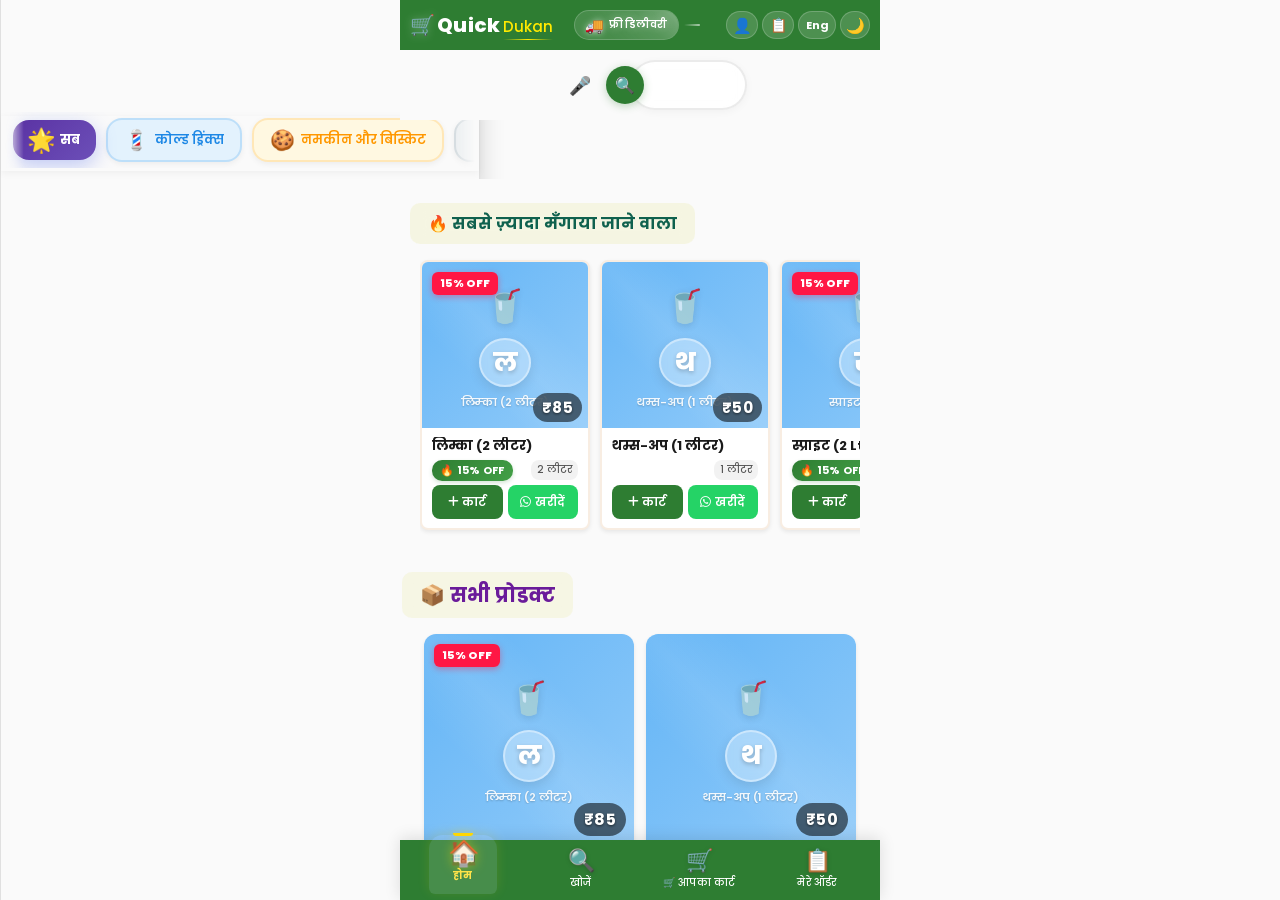
==== commit 8558bbc4: "Update index.html" ====
--- a/index.html
+++ b/index.html
@@ -2,29 +2,63 @@
 <html lang="hi">
 <head>
     <meta charset="UTF-8">
-    <meta name="viewport" content="width=device-width, initial-scale=1.0, maximum-scale=1.0, user-scalable=no">
+    <meta name="viewport" content="width=device-width, initial-scale=1.0, maximum-scale=1.0, user-scalable=no, viewport-fit=cover">
+    
+    <!-- Primary Meta Tags -->
     <meta name="theme-color" content="#2E7D32">
-    <meta name="apple-mobile-web-app-capable" content="yes">
-    <meta name="apple-mobile-web-app-status-bar-style" content="default">
+    <meta name="description" content="Quick Dukan - आपकी विश्वसनीय किराना दुकान। फ्री डिलीवरी, ऑफलाइन सपोर्ट, लाइव ऑर्डर ट्रैकिंग।">
+    <meta name="keywords" content="किराना, grocery, Quick Dukan, online shopping, फ्री डिलीवरी">
+    <meta name="author" content="Quick Dukan">
+    <meta name="robots" content="index, follow">
+    
+    <!-- Open Graph / Facebook -->
+    <meta property="og:type" content="website">
+    <meta property="og:title" content="Quick Dukan - आपकी विश्वसनीय किराना दुकान">
+    <meta property="og:description" content="फ्री डिलीवरी, ऑफलाइन सपोर्ट, लाइव ऑर्डर ट्रैकिंग">
+    <meta property="og:image" content="/Quick-Dukan/icons/icon-512.png">
+    <meta property="og:url" content="https://quick-dukan.example.com">
+    
+    <!-- Twitter -->
+    <meta name="twitter:card" content="summary_large_image">
+    <meta name="twitter:title" content="Quick Dukan - आपकी विश्वसनीय किराना दुकान">
+    <meta name="twitter:description" content="फ्री डिलीवरी, ऑफलाइन सपोर्ट, लाइव ऑर्डर ट्रैकिंग">
+    <meta name="twitter:image" content="/Quick-Dukan/icons/icon-512.png">
+    
     <title>Quick Dukan - आपकी विश्वसनीय किराना दुकान</title>
-    
+
     <!-- PWA Manifest -->
     <link rel="manifest" href="manifest.json">
+    
+    <!-- Apple PWA Meta Tags -->
     <meta name="apple-mobile-web-app-capable" content="yes">
     <meta name="apple-mobile-web-app-status-bar-style" content="black-translucent">
     <meta name="apple-mobile-web-app-title" content="Quick Dukan">
+    <meta name="apple-mobile-web-app-status-bar-style" content="default">
+    <meta name="format-detection" content="telephone=yes">
+    
+    <!-- Apple Touch Icons -->
     <link rel="apple-touch-icon" href="/Quick-Dukan/icons/icon-192.png">
-    
+    <link rel="apple-touch-icon" sizes="152x152" href="/Quick-Dukan/icons/icon-152.png">
+    <link rel="apple-touch-icon" sizes="180x180" href="/Quick-Dukan/icons/icon-192.png">
+    <link rel="apple-touch-startup-image" href="/Quick-Dukan/icons/icon-512.png">
+
     <!-- Favicon -->
     <link rel="icon" type="image/svg+xml" href="data:image/svg+xml,<svg xmlns='http://www.w3.org/2000/svg' viewBox='0 0 100 100'><text y='.9em' font-size='90'>🛒</text></svg>">
-    
+    <link rel="icon" type="image/png" sizes="32x32" href="/Quick-Dukan/icons/icon-72.png">
+    <link rel="icon" type="image/png" sizes="16x16" href="/Quick-Dukan/icons/icon-72.png">
+
     <!-- Font Preconnect for Performance -->
     <link rel="preconnect" href="https://fonts.googleapis.com">
     <link rel="preconnect" href="https://fonts.gstatic.com" crossorigin>
+    <link rel="preconnect" href="https://cdnjs.cloudflare.com">
+    <link rel="preconnect" href="https://unpkg.com">
     <link href="https://fonts.googleapis.com/css2?family=Poppins:wght@400;500;600;700&family=Noto+Sans+Devanagari:wght@400;500;700&display=swap" rel="stylesheet">
 
-
-    
+    <!-- DNS Prefetch -->
+    <link rel="dns-prefetch" href="https://fonts.googleapis.com">
+    <link rel="dns-prefetch" href="https://cdnjs.cloudflare.com">
+    <link rel="dns-prefetch" href="https://unpkg.com">
+
     <!-- ============ CSS FILES ============ -->
     <link rel="stylesheet" href="css/theme.css">
     <link rel="stylesheet" href="css/pwa-install.css">
@@ -54,21 +88,28 @@
     <link rel="stylesheet" href="css/notifications.css">
     <link rel="stylesheet" href="css/reorder.css">
     <link rel="stylesheet" href="css/payment-online.css">
+    
     <!-- Leaflet CSS -->
     <link rel="stylesheet" href="https://unpkg.com/leaflet@1.9.4/dist/leaflet.css" />
-    
+
     <!-- Font Awesome Icons -->
     <link rel="stylesheet" href="https://cdnjs.cloudflare.com/ajax/libs/font-awesome/6.5.1/css/all.min.css">
-    
-    <!-- Inline Critical CSS for Instant Font Rendering -->
+
+    <!-- Inline Critical CSS -->
     <style>
         body {
             font-family: 'Noto Sans Devanagari', 'Poppins', sans-serif;
+            margin: 0;
+            padding: 0;
+            -webkit-tap-highlight-color: transparent;
+            -webkit-touch-callout: none;
+            -webkit-user-select: none;
+            user-select: none;
         }
         .fonts-loaded body {
             font-family: 'Poppins', 'Noto Sans Devanagari', sans-serif;
         }
-        
+
         /* LOGIN IFRAME MODAL */
         .login-iframe-modal {
             position: fixed;
@@ -116,45 +157,110 @@
             border: none;
             display: block;
         }
-        
-        /* 🆕 LOGIN BUTTON BETTER STYLE */
+
+        /* LOGIN BUTTON BETTER STYLE */
         .login-toggle {
             position: relative;
             transition: all 0.3s ease;
         }
-        
+
         .login-toggle:hover {
             background: rgba(46, 125, 50, 0.15);
             transform: scale(1.1);
         }
-        
+
         .login-icon {
             font-size: 15px;
             transition: all 0.3s ease;
         }
-        
-        /* Login button active state (जब user login हो) */
+
         .login-toggle.login-active {
             background: #E8F5E9;
             border: 1px solid #4CAF50;
         }
-        
+
         @media (max-width: 400px) {
             .login-iframe-modal { padding: 8px; }
             .login-iframe-content { border-radius: 15px; }
             .login-iframe { height: 85vh; }
         }
+
+        /* Offline Indicator */
+        .offline-indicator {
+            position: fixed;
+            top: 0;
+            left: 0;
+            right: 0;
+            z-index: 100000;
+            background: #f44336;
+            color: white;
+            padding: 8px 16px;
+            text-align: center;
+            font-size: 14px;
+            font-weight: 600;
+            animation: slideDown 0.5s ease;
+            display: none;
+        }
+        .offline-indicator.show {
+            display: block;
+        }
+
+        @keyframes slideDown {
+            from { transform: translateY(-100%); }
+            to { transform: translateY(0); }
+        }
+
+        /* Update Banner */
+        .update-banner {
+            position: fixed;
+            top: 0;
+            left: 0;
+            right: 0;
+            z-index: 100001;
+            background: #ff9800;
+            color: white;
+            padding: 10px 16px;
+            display: flex;
+            align-items: center;
+            justify-content: space-between;
+            animation: slideDown 0.5s ease;
+            display: none;
+        }
+        .update-banner.show {
+            display: flex;
+        }
+        .update-banner button {
+            background: white;
+            color: #ff9800;
+            border: none;
+            padding: 8px 16px;
+            border-radius: 20px;
+            cursor: pointer;
+            font-weight: 600;
+            font-size: 14px;
+        }
     </style>
 </head>
 <body>
-    
+
+    <!-- Offline Indicator -->
+    <div id="offlineIndicator" class="offline-indicator">
+        ⚠️ आप ऑफलाइन हैं - कैश्ड डेटा दिखाया जा रहा है
+    </div>
+
+    <!-- Update Banner -->
+    <div id="updateBanner" class="update-banner">
+        <span>🔄 नया वर्जन उपलब्ध है!</span>
+        <button onclick="window.location.reload()">अभी अपडेट करें</button>
+    </div>
+
     <!-- Noscript Warning -->
     <noscript>
         <div style="background: #C62828; color: white; padding: 12px; text-align: center; font-family: sans-serif;">
             ⚠️ कृपया JavaScript चालू करें! हमारी साइट ठीक से काम करने के लिए JS की ज़रूरत है।
         </div>
     </noscript>
-    
+
     <!-- ============================================ -->
     <!-- SPLASH SCREEN -->
     <!-- ============================================ -->
@@ -173,12 +279,11 @@
             <div class="splash-dot"></div>
         </div>
     </div>
-    
+
     <!-- ============================================ -->
     <!-- SECTION 1: TOP HEADER (FIXED) -->
     <!-- ============================================ -->
     <header id="topHeader" class="top-header">
-        <!-- LEFT: Icon + Brand Name -->
         <div class="header-left">
             <span class="header-icon bounce-animation" aria-hidden="true">🛒</span>
             <div class="brand-name">
@@ -186,17 +291,13 @@
                 <span class="dukan-text">Dukan</span>
             </div>
         </div>
-        
-        <!-- CENTER: Alternating Badge -->
+
         <div class="header-center">
             <span class="center-badge" id="centerBadge">
-                <!-- Free Delivery Content (9 seconds) -->
                 <span class="badge-content delivery-content visible" id="deliveryContent">
                     <span class="badge-icon">🚚</span>
                     <span class="badge-text" data-lang-key="freeDelivery">फ्री डिलीवरी</span>
                 </span>
-                
-                <!-- Trust Shield Content (3 seconds) -->
                 <span class="badge-content trust-content hidden" id="trustContent">
                     <span class="trust-shield-icon">🛡️</span>
                     <span class="trust-check-badge">✓</span>
@@ -204,31 +305,23 @@
                 </span>
             </span>
         </div>
-        
-        <!-- RIGHT: Language + Theme Toggle + Login + Orders -->
+
         <div class="header-right">
-            <!-- Login Button -->
             <button id="loginBtn" class="toggle-btn login-toggle" aria-label="Login" onclick="openLoginPopup()">
                 <span class="login-icon">👤</span>
             </button>
-            
-            <!-- Orders Button -->
             <button id="ordersBtn" class="toggle-btn orders-toggle" aria-label="My Orders" onclick="goToOrders()">
                 <span class="orders-icon">📋</span>
             </button>
-            
-            <!-- Language Toggle -->
             <button id="langToggle" class="toggle-btn lang-toggle" aria-label="भाषा बदलें">
                 <span class="lang-text">हिं</span>
             </button>
-            
-            <!-- Theme Toggle -->
             <button id="themeToggle" class="toggle-btn theme-toggle" aria-label="डार्क मोड टॉगल करें">
                 <span class="theme-icon" aria-hidden="true">🌙</span>
             </button>
         </div>
     </header>
-    
+
     <!-- ============================================ -->
     <!-- SECTION 2: SEARCH BAR (FIXED) -->
     <!-- ============================================ -->
@@ -241,23 +334,19 @@
                 data-lang-key="searchPlaceholder"
                 placeholder="आज क्या चाहिए? 😋" 
                 autocomplete="off"
+                aria-label="प्रोडक्ट खोजें"
             >
-            <!-- Clear (×) Button - type karne pe show hoga -->
             <button id="clearSearchBtn" class="clear-search-btn hidden" aria-label="साफ करें">
                 <span>✕</span>
             </button>
-            <!-- Voice Search Button -->
             <button id="voiceSearchBtn" class="voice-search-btn" aria-label="आवाज़ से खोजें">
                 <span>🎤</span>
             </button>
-            <!-- Search Button -->
             <button id="searchIcon" class="search-icon-btn" aria-label="खोजें">
                 <span>🔍</span>
             </button>
         </div>
-        <!-- Live Search Results Dropdown -->
         <div id="searchResults" class="search-results hidden"></div>
-        <!-- No Results Found -->
         <div id="noResults" class="no-results hidden">
             <div class="no-results-inner">
                 <span class="no-results-icon">🔍</span>
@@ -269,73 +358,61 @@
             </div>
         </div>
     </div>
-    
-   <!-- ============================================ -->
-<!-- SECTION 3: CATEGORIES -->
-<!-- ============================================ -->
-<div id="categoriesSection" class="categories-section">
-    <!-- Scroll Left Arrow -->
-    <button 
-        class="scroll-arrow scroll-left disabled" 
-        id="scrollLeft" 
-        aria-label="बाएँ स्क्रॉल करें" 
-        aria-disabled="true"
-    >
-        <span class="arrow-icon" aria-hidden="true">◀</span>
-    </button>
-
-    <!-- Categories Scroll Container -->
-    <div 
-        class="categories-scroll" 
-        id="categoriesScroll" 
-        role="tablist" 
-        aria-label="प्रोडक्ट कैटेगरी"
-    >
-        <!-- All categories load dynamically via JS -->
+
+    <!-- ============================================ -->
+    <!-- SECTION 3: CATEGORIES -->
+    <!-- ============================================ -->
+    <div id="categoriesSection" class="categories-section">
+        <button 
+            class="scroll-arrow scroll-left disabled" 
+            id="scrollLeft" 
+            aria-label="बाएँ स्क्रॉल करें" 
+            aria-disabled="true"
+        >
+            <span class="arrow-icon" aria-hidden="true">◀</span>
+        </button>
+
+        <div 
+            class="categories-scroll" 
+            id="categoriesScroll" 
+            role="tablist" 
+            aria-label="प्रोडक्ट कैटेगरी"
+        ></div>
+
+        <button 
+            class="scroll-arrow scroll-right" 
+            id="scrollRight" 
+            aria-label="दाएँ स्क्रॉल करें"
+        >
+            <span class="arrow-icon" aria-hidden="true">▶</span>
+        </button>
     </div>
 
-    <!-- Scroll Right Arrow -->
-    <button 
-        class="scroll-arrow scroll-right" 
-        id="scrollRight" 
-        aria-label="दाएँ स्क्रॉल करें"
-    >
-        <span class="arrow-icon" aria-hidden="true">▶</span>
-    </button>
-</div>
-    
-    <!-- ============================================ -->
-    <!-- MAIN CONTENT AREA (SCROLLABLE) -->
+    <!-- ============================================ -->
+    <!-- MAIN CONTENT AREA -->
     <!-- ============================================ -->
     <main id="mainContent" class="main-content">
-        
-        <!-- SECTION 5: Category Products -->
+
         <section id="categoryProductsSection" class="category-products-section hidden" aria-labelledby="categoryProductsTitle">
             <h2 id="categoryProductsTitle" class="section-title"></h2>
             <div id="categoryProductsGrid" class="products-grid"></div>
         </section>
-        
-        <!-- SECTION 6: Recently Viewed -->
+
         <section id="recentlyViewedSection" class="recently-viewed-section hidden" aria-labelledby="recentlyViewedTitle">
             <h2 id="recentlyViewedTitle" class="section-title" data-lang-key="recentlyViewed">🕐 हाल ही में देखा</h2>
             <div id="recentlyViewedScroll" class="horizontal-scroll" role="list" aria-label="हाल ही में देखे गए प्रोडक्ट"></div>
         </section>
-        
-        <!-- SECTION 7: Most Orders -->
+
         <section id="mostOrdersSection" class="most-orders-section" aria-labelledby="mostOrdersTitle">
             <h2 id="mostOrdersTitle" class="section-title" data-lang-key="mostOrders">🔥 सबसे ज़्यादा मँगाया जाने वाला</h2>
             <div id="mostOrdersScroll" class="horizontal-scroll" role="list" aria-label="सबसे ज़्यादा ऑर्डर किए जाने वाले प्रोडक्ट"></div>
         </section>
-        
-        <!-- SECTION 4: All Products -->
+
         <section id="allProductsSection" class="all-products-section" aria-labelledby="allProductsTitle">
             <h2 id="allProductsTitle" class="section-title" data-lang-key="allProducts">📦 सभी प्रोडक्ट</h2>
             <div id="allProductsGrid" class="products-grid" role="list" aria-label="सभी प्रोडक्ट"></div>
         </section>
-        
-        <!-- ============================================ -->
-        <!-- FOOTER - INSIDE MAIN CONTENT (FIX) -->
-        <!-- ============================================ -->
+
         <footer class="site-footer" role="contentinfo">
             <div class="footer-content">
                 <p class="footer-text">© 2026 Quick Dukan. सर्वाधिकार सुरक्षित।</p>
@@ -348,63 +425,53 @@
                 </div>
             </div>
         </footer>
-        
-        <!-- Bottom Spacer -->
+
         <div class="bottom-spacer" aria-hidden="true"></div>
-        
+
     </main>
-    
-    <!-- ============================================ -->
-    <!-- ⬆️ FLOATING BACK TO TOP BUTTON -->
+
+    <!-- ============================================ -->
+    <!-- FLOATING BACK TO TOP BUTTON -->
     <!-- ============================================ -->
     <button id="backToTopBtn" class="floating-back-to-top hidden" aria-label="ऊपर जाएं">
         <span class="back-to-top-arrow" aria-hidden="true">⬆</span>
         <span class="back-to-top-text" data-lang-key="backToTop">Back to Top</span>
     </button>
-    
+
     <!-- ============================================ -->
     <!-- SECTION 8: BOTTOM NAVBAR (FIXED) -->
     <!-- ============================================ -->
     <nav id="bottomNav" class="bottom-nav" role="navigation" aria-label="मुख्य नेविगेशन">
-        <!-- Home Button -->
         <button class="nav-btn active" data-nav="home" aria-label="होम" aria-current="page">
             <span class="nav-icon" aria-hidden="true">🏠</span>
             <span class="nav-label" data-lang-key="home">होम</span>
         </button>
-        
-        <!-- Search Button -->
         <button class="nav-btn" data-nav="search" aria-label="खोजें">
             <span class="nav-icon" aria-hidden="true">🔍</span>
             <span class="nav-label" data-lang-key="search">खोजें</span>
         </button>
-        
-        <!-- Cart Button -->
         <button class="nav-btn" data-nav="cart" aria-label="कार्ट">
             <span class="nav-icon" aria-hidden="true">🛒</span>
             <span class="nav-label" data-lang-key="cart">कार्ट</span>
             <span id="cartBadge" class="cart-badge hidden" aria-hidden="true">0</span>
         </button>
-        
-        <!-- My Orders Button -->
         <button class="nav-btn" data-nav="orders" aria-label="मेरे ऑर्डर">
             <span class="nav-icon" aria-hidden="true">📋</span>
             <span class="nav-label" data-lang-key="myOrders">ऑर्डर</span>
         </button>
     </nav>
-    
-    <!-- ============================================ -->
-    <!-- CART MODAL (FINAL - 40 FEATURES) -->
+
+    <!-- ============================================ -->
+    <!-- CART MODAL -->
     <!-- ============================================ -->
     <div id="cartModal" class="cart-modal hidden" role="dialog" aria-modal="true" aria-labelledby="cartTitle">
         <div class="cart-overlay"></div>
         <div class="cart-content" id="cartContent">
-            
-            <!-- 1. DRAG HANDLE -->
+
             <div class="cart-drag-handle" id="cartDragHandle">
                 <div class="drag-bar"></div>
             </div>
-            
-            <!-- 2. HEADER - Solid Color -->
+
             <div class="cart-header">
                 <div class="cart-header-left">
                     <span class="cart-header-icon" aria-hidden="true">🛒</span>
@@ -420,8 +487,7 @@
                     </button>
                 </div>
             </div>
-            
-            <!-- 3. PROGRESS BAR - Compact + Mota -->
+
             <div class="cart-progress">
                 <div class="milestones-row">
                     <span class="milestone-icon" data-milestone="0">🥉</span>
@@ -436,8 +502,7 @@
                 </p>
                 <div class="milestone-reward hidden" id="milestoneReward"></div>
             </div>
-            
-            <!-- 4. COUPON SYSTEM - Compact 1-Row -->
+
             <div class="cart-coupon">
                 <div class="coupon-input-row">
                     <input 
@@ -450,23 +515,14 @@
                     >
                     <button id="couponApplyBtn" class="coupon-apply-btn">लगाएं</button>
                 </div>
-                <div class="coupon-chips" id="couponChips">
-                    <!-- Dynamically filled -->
-                </div>
-                <div id="activeCouponTag" class="active-coupon-tag" style="display:none;">
-                    <!-- Active coupon tag -->
-                </div>
-            </div>
-            
-            <!-- 5. CART ITEMS -->
+                <div class="coupon-chips" id="couponChips"></div>
+                <div id="activeCouponTag" class="active-coupon-tag" style="display:none;"></div>
+            </div>
+
             <div class="cart-items-wrapper">
-                <!-- Undo Notification -->
                 <div id="undoNotification" class="undo-notification" style="display:none;"></div>
-                
-                <!-- Cart Items List -->
                 <div id="cartItems" class="cart-items" role="list" aria-label="कार्ट में मौजूद आइटम"></div>
-                
-                <!-- Empty Cart State -->
+
                 <div id="emptyCart" class="empty-cart">
                     <div class="empty-cart-animation" aria-hidden="true">
                         <span class="empty-cart-icon">🛒</span>
@@ -482,8 +538,7 @@
                     </button>
                 </div>
             </div>
-            
-            <!-- 6. SAVED ITEMS - Compact 1-Row -->
+
             <div id="savedItemsSection" class="saved-items-section">
                 <div class="saved-items-header" id="savedItemsHeader">
                     <span class="saved-items-title">
@@ -492,12 +547,9 @@
                     </span>
                     <span class="saved-items-toggle">▼</span>
                 </div>
-                <div class="saved-items-list" id="savedItemsList">
-                    <!-- Dynamically filled -->
-                </div>
-            </div>
-            
-            <!-- 7. ORDER SUMMARY - Collapsible -->
+                <div class="saved-items-list" id="savedItemsList"></div>
+            </div>
+
             <div id="cartSummary" class="cart-summary">
                 <div class="summary-header" id="summaryHeader">
                     <span class="summary-header-left">
@@ -531,15 +583,14 @@
                     </div>
                 </div>
             </div>
-            
-            <!-- 8. FOOTER - WhatsApp Focused -->
+
             <div class="cart-footer">
                 <button id="sendOrderBtn" class="send-order-btn">
                     <span class="whatsapp-icon" aria-hidden="true">💬</span>
                     <span>WhatsApp पर भेजें</span>
                     <span class="send-arrow" aria-hidden="true">→</span>
                 </button>
-                
+
                 <div class="cart-footer-secondary">
                     <button id="copyOrderBtn" class="copy-order-btn">
                         📋 कॉपी करें
@@ -549,17 +600,16 @@
                     </button>
                 </div>
             </div>
-            
-            <!-- 9. CONFETTI -->
+
             <div id="cartConfetti" class="cart-confetti-container"></div>
         </div>
     </div>
-    
+
     <!-- ============================================ -->
     <!-- TOAST NOTIFICATION -->
     <!-- ============================================ -->
     <div id="toast" class="toast hidden" role="alert" aria-live="polite"></div>
-    
+
     <!-- ============================================ -->
     <!-- MY ORDERS MODAL -->
     <!-- ============================================ -->
@@ -578,8 +628,7 @@
                     <span aria-hidden="true">✕</span>
                 </button>
             </div>
-            
-            <!-- Order Filters -->
+
             <div class="orders-filters" role="tablist" aria-label="ऑर्डर फ़िल्टर">
                 <button class="order-filter-btn active" data-filter="all" role="tab" aria-selected="true">
                     <span data-lang-key="allOrders">सभी</span>
@@ -594,11 +643,9 @@
                     <span aria-hidden="true">🚚</span> <span data-lang-key="delivered">डिलीवर्ड</span>
                 </button>
             </div>
-            
-            <!-- Orders List -->
+
             <div id="ordersList" class="orders-list" role="list" aria-label="आपके ऑर्डर"></div>
-            
-            <!-- Empty State -->
+
             <div id="emptyOrders" class="empty-orders hidden">
                 <div class="empty-orders-icon" aria-hidden="true">📭</div>
                 <h3 data-lang-key="noOrders">कोई ऑर्डर नहीं है</h3>
@@ -609,15 +656,14 @@
             </div>
         </div>
     </div>
-    
-    <!-- ============================================ -->
-    <!-- CHECKOUT MODAL (FINAL - Live GPS + Multilingual) -->
+
+    <!-- ============================================ -->
+    <!-- CHECKOUT MODAL -->
     <!-- ============================================ -->
     <div id="checkoutModal" class="checkout-modal hidden" role="dialog" aria-modal="true" aria-labelledby="checkoutTitle">
         <div class="checkout-overlay"></div>
         <div class="checkout-content">
-            
-            <!-- Header -->
+
             <div class="checkout-header">
                 <div class="checkout-header-left">
                     <span class="checkout-header-icon" aria-hidden="true">📦</span>
@@ -630,23 +676,19 @@
                     <span aria-hidden="true">✕</span>
                 </button>
             </div>
-            
-            <!-- Cart Total -->
+
             <div class="checkout-cart-total">
                 <span class="total-items">📋 <span id="checkoutItemCount">0 आइटम</span></span>
                 <span class="total-price" id="checkoutTotal">₹0</span>
             </div>
-            
-            <!-- Form -->
+
             <div class="checkout-form">
-                
-                <!-- Name -->
+
                 <div class="form-group">
                     <input type="text" id="customerName" class="form-input" 
                            placeholder="👤  पूरा नाम लिखें..." autocomplete="name" required>
                 </div>
-                
-                <!-- Phone -->
+
                 <div class="form-group">
                     <div class="phone-input-group">
                         <span class="phone-prefix">+91</span>
@@ -655,33 +697,28 @@
                                inputmode="numeric" pattern="[0-9]{10}" required>
                     </div>
                 </div>
-                
-                <!-- Location Status Indicator -->
+
                 <div class="location-status">
                     <span id="locationIndicator" class="location-indicator searching">
                         <span class="location-dot searching"></span> ⏳ लोकेशन ले रहे हैं...
                     </span>
                 </div>
-                
-                <!-- Village/City -->
+
                 <div class="form-group">
                     <input type="text" id="villageCity" class="form-input" 
                            placeholder="🏘️  गाँव या शहर" required>
                 </div>
-                
-                <!-- Nearby Place -->
+
                 <div class="form-group">
                     <input type="text" id="landmark" class="form-input" 
                            placeholder="🏠  आस-पास की जगह (वैकल्पिक)">
                 </div>
-                
-                <!-- Pincode (Optional) -->
+
                 <div class="form-group">
                     <input type="text" id="pincode" class="form-input" 
                            placeholder="📮  पिन कोड (वैकल्पिक)" maxlength="6" inputmode="numeric" pattern="[0-9]{6}">
                 </div>
-                
-                <!-- Delivery Time -->
+
                 <div class="delivery-time-section">
                     <div class="delivery-time-label">
                         <span>⏱️</span>
@@ -704,77 +741,64 @@
                                placeholder="अपना समय...">
                     </div>
                 </div>
-            
-
-<!-- ============================================ -->
-<!-- 🆕 ORDER METHOD SELECTION - WhatsApp vs Direct -->
-<!-- ============================================ -->
-<div class="order-method-section">
-    <div class="order-method-label">
-        <span class="method-icon">📋</span>
-        <span data-lang-key="orderMethod">ऑर्डर कैसे करें?</span>
-    </div>
-    
-    
-    <div class="order-method-buttons">
-        <!-- WhatsApp Order Button -->
-        <button 
-            type="button" 
-            class="order-method-btn whatsapp-method selected" 
-            id="whatsappMethodBtn"
-            data-method="whatsapp"
-            aria-label="WhatsApp पर ऑर्डर करें"
-        >
-            <span class="method-check">✓</span>
-            <span class="method-btn-icon">💬</span>
-            <span class="method-btn-text">WhatsApp Order</span>
-            <span class="method-btn-subtext">पुराना तरीका</span>
-        </button>
-        
-        <!-- Direct Order Button -->
-        <button 
-            type="button" 
-            class="order-method-btn direct-method" 
-            id="directMethodBtn"
-            data-method="direct"
-            aria-label="सीधे ऐप पर ऑर्डर करें"
-        >
-            <span class="method-check">✓</span>
-            <span class="method-btn-icon">🛒</span>
-            <span class="method-btn-text">Direct Order</span>
-            <span class="method-btn-subtext">ऐप पर ही</span>
-        </button>
-    </div>
-</div>
-<!-- Payment Method Section -->
-<div id="paymentMethodSection" class="payment-method-section hidden">
-    <div class="payment-method-title">💳 Payment Method चुनें</div>
-    <div class="payment-method-buttons">
-        <!-- UPI -->
-        <button class="payment-method-btn" data-payment="UPI">
-            <span class="pm-icon">💳</span>
-            <span class="pm-text">UPI (Recommended)</span>
-            <span class="pm-check">✓</span>
-        </button>
-        
-        <!-- Card (Disabled) -->
-        <button class="payment-method-btn" data-payment="Card">
-            <span class="pm-icon">💳</span>
-            <span class="pm-text">Card</span>
-            <span class="pm-coming-soon">जल्द आएगा</span>
-            <span class="pm-check">✓</span>
-        </button>
-        
-        <!-- COD -->
-        <button class="payment-method-btn" data-payment="COD">
-            <span class="pm-icon">🏍️</span>
-            <span class="pm-text">Cash on Delivery</span>
-            <span class="pm-check">✓</span>
-        </button>
-    </div>
-</div>
-                
-                <!-- Save Info -->
+
+                <div class="order-method-section">
+                    <div class="order-method-label">
+                        <span class="method-icon">📋</span>
+                        <span data-lang-key="orderMethod">ऑर्डर कैसे करें?</span>
+                    </div>
+
+                    <div class="order-method-buttons">
+                        <button 
+                            type="button" 
+                            class="order-method-btn whatsapp-method selected" 
+                            id="whatsappMethodBtn"
+                            data-method="whatsapp"
+                            aria-label="WhatsApp पर ऑर्डर करें"
+                        >
+                            <span class="method-check">✓</span>
+                            <span class="method-btn-icon">💬</span>
+                            <span class="method-btn-text">WhatsApp Order</span>
+                            <span class="method-btn-subtext">पुराना तरीका</span>
+                        </button>
+
+                        <button 
+                            type="button" 
+                            class="order-method-btn direct-method" 
+                            id="directMethodBtn"
+                            data-method="direct"
+                            aria-label="सीधे ऐप पर ऑर्डर करें"
+                        >
+                            <span class="method-check">✓</span>
+                            <span class="method-btn-icon">🛒</span>
+                            <span class="method-btn-text">Direct Order</span>
+                            <span class="method-btn-subtext">ऐप पर ही</span>
+                        </button>
+                    </div>
+                </div>
+
+                <div id="paymentMethodSection" class="payment-method-section hidden">
+                    <div class="payment-method-title">💳 Payment Method चुनें</div>
+                    <div class="payment-method-buttons">
+                        <button class="payment-method-btn" data-payment="UPI">
+                            <span class="pm-icon">💳</span>
+                            <span class="pm-text">UPI (Recommended)</span>
+                            <span class="pm-check">✓</span>
+                        </button>
+                        <button class="payment-method-btn" data-payment="Card">
+                            <span class="pm-icon">💳</span>
+                            <span class="pm-text">Card</span>
+                            <span class="pm-coming-soon">जल्द आएगा</span>
+                            <span class="pm-check">✓</span>
+                        </button>
+                        <button class="payment-method-btn" data-payment="COD">
+                            <span class="pm-icon">🏍️</span>
+                            <span class="pm-text">Cash on Delivery</span>
+                            <span class="pm-check">✓</span>
+                        </button>
+                    </div>
+                </div>
+
                 <div class="form-group save-info-group">
                     <label class="checkbox-label">
                         <input type="checkbox" id="saveInfo" checked>
@@ -782,15 +806,13 @@
                         <span>जानकारी सेव करें</span>
                     </label>
                 </div>
-                
-                <!-- Hidden Location Fields -->
+
                 <input type="hidden" id="latitude">
                 <input type="hidden" id="longitude">
                 <input type="hidden" id="locationUrl">
-                
-            </div>
-            
-            <!-- Footer -->
+
+            </div>
+
             <div class="checkout-footer">
                 <button id="confirmOrderBtn" class="confirm-order-btn state-waiting">
                     <span class="btn-spinner"></span>
@@ -798,12 +820,11 @@
                     <span>⏳ लोकेशन का इंतज़ार...</span>
                 </button>
             </div>
-            
-            <!-- Confetti Container -->
+
             <div id="checkoutConfetti" class="checkout-confetti-container"></div>
         </div>
     </div>
-    
+
     <!-- ============================================ -->
     <!-- LOGIN IFRAME MODAL -->
     <!-- ============================================ -->
@@ -813,7 +834,7 @@
             <iframe src="login.html" class="login-iframe" id="loginIframe"></iframe>
         </div>
     </div>
-    
+
     <!-- ============================================ -->
     <!-- JAVASCRIPT FILES -->
     <!-- ============================================ -->
@@ -832,7 +853,6 @@
     <script src="js/bottom-nav.js"></script>
     <script src="js/back-to-top.js"></script>
     <script src="js/animations.js"></script>
-    
     <script src="js/auto-refresh.js"></script>
     <script src="js/pwa-install.js"></script>
     <script src="js/orders.js"></script>
@@ -849,44 +869,56 @@
     <script src="js/notifications.js"></script>
     <script src="js/order-rating.js"></script>
     <script src="js/reorder.js"></script>
-    
+
     <!-- Leaflet JS -->
     <script src="https://unpkg.com/leaflet@1.9.4/dist/leaflet.js"></script>
-    
+
     <!-- Floating Map -->
     <script src="js/floating-map.js"></script>
     <script src="js/splash.js"></script>
     <script src="js/app.js"></script>
-    
+
     <!-- Font Loading Script -->
     <script>
         document.fonts.ready.then(function() {
             document.documentElement.classList.add('fonts-loaded');
         });
     </script>
-    
+
+    <!-- Login Popup Functions -->
     <script>
-        // Login Popup Functions
         function openLoginPopup() {
             document.getElementById('loginIframeModal').classList.remove('hidden');
             document.body.style.overflow = 'hidden';
         }
-        
+
         function closeLoginPopup() {
             document.getElementById('loginIframeModal').classList.add('hidden');
             document.body.style.overflow = '';
         }
-        
-        // Orders page पर जाएं
+
         function goToOrders() {
             const userPhone = localStorage.getItem('userPhone');
-            
             if (userPhone) {
                 window.location.href = `orders.html?phone=${userPhone}`;
             } else {
                 openLoginPopup();
             }
         }
+
+        // Online/Offline Status Handler
+        window.addEventListener('online', function() {
+            document.getElementById('offlineIndicator').classList.remove('show');
+        });
+
+        window.addEventListener('offline', function() {
+            document.getElementById('offlineIndicator').classList.add('show');
+        });
+
+        // Check initial online status
+        if (!navigator.onLine) {
+            document.getElementById('offlineIndicator').classList.add('show');
+        }
     </script>
 </body>
 </html>
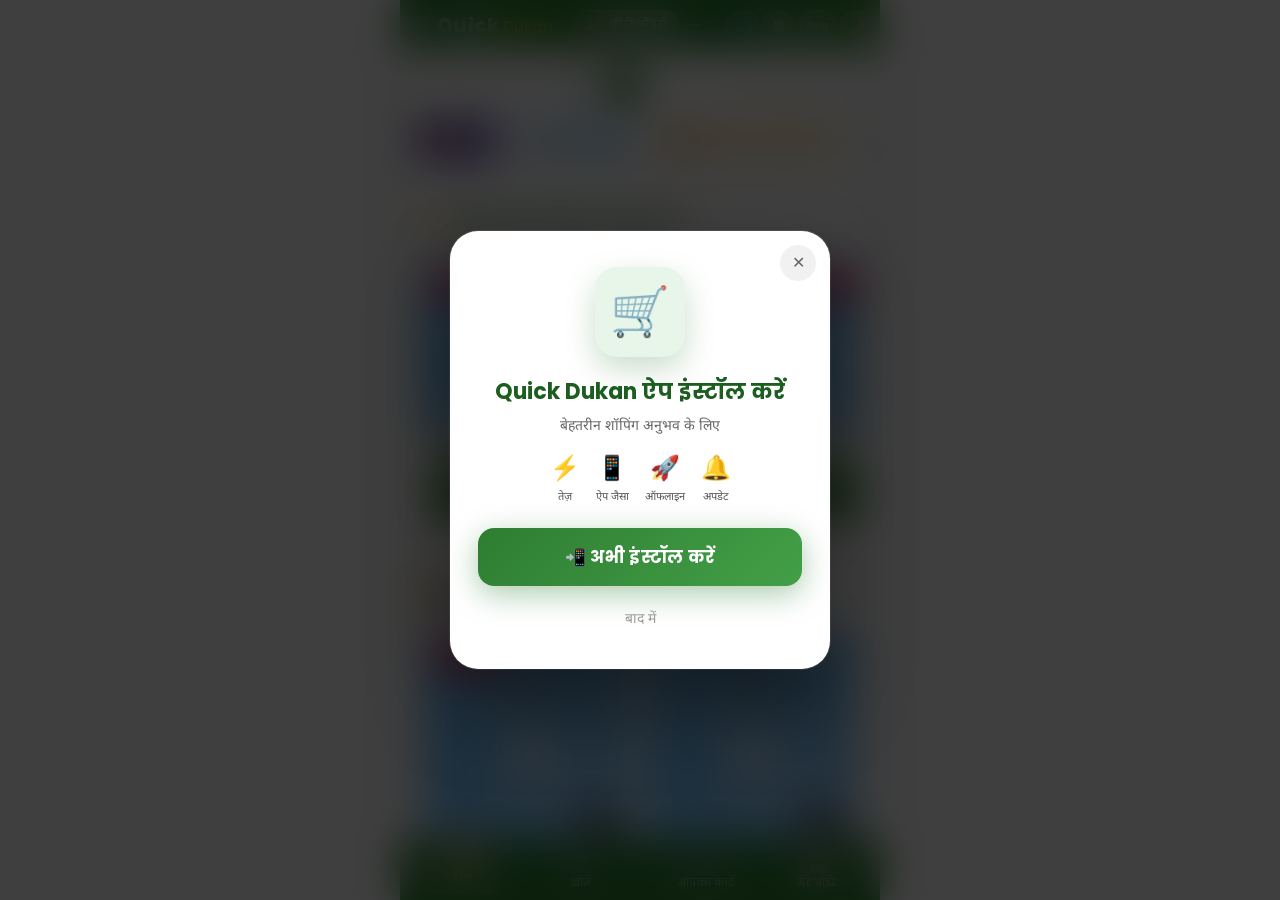
==== commit 0be4d084: "Update index.html" ====
--- a/index.html
+++ b/index.html
@@ -2,63 +2,29 @@
 <html lang="hi">
 <head>
     <meta charset="UTF-8">
-    <meta name="viewport" content="width=device-width, initial-scale=1.0, maximum-scale=1.0, user-scalable=no, viewport-fit=cover">
-    
-    <!-- Primary Meta Tags -->
+    <meta name="viewport" content="width=device-width, initial-scale=1.0, maximum-scale=1.0, user-scalable=no">
     <meta name="theme-color" content="#2E7D32">
-    <meta name="description" content="Quick Dukan - आपकी विश्वसनीय किराना दुकान। फ्री डिलीवरी, ऑफलाइन सपोर्ट, लाइव ऑर्डर ट्रैकिंग।">
-    <meta name="keywords" content="किराना, grocery, Quick Dukan, online shopping, फ्री डिलीवरी">
-    <meta name="author" content="Quick Dukan">
-    <meta name="robots" content="index, follow">
-    
-    <!-- Open Graph / Facebook -->
-    <meta property="og:type" content="website">
-    <meta property="og:title" content="Quick Dukan - आपकी विश्वसनीय किराना दुकान">
-    <meta property="og:description" content="फ्री डिलीवरी, ऑफलाइन सपोर्ट, लाइव ऑर्डर ट्रैकिंग">
-    <meta property="og:image" content="/Quick-Dukan/icons/icon-512.png">
-    <meta property="og:url" content="https://quick-dukan.example.com">
-    
-    <!-- Twitter -->
-    <meta name="twitter:card" content="summary_large_image">
-    <meta name="twitter:title" content="Quick Dukan - आपकी विश्वसनीय किराना दुकान">
-    <meta name="twitter:description" content="फ्री डिलीवरी, ऑफलाइन सपोर्ट, लाइव ऑर्डर ट्रैकिंग">
-    <meta name="twitter:image" content="/Quick-Dukan/icons/icon-512.png">
-    
+    <meta name="apple-mobile-web-app-capable" content="yes">
+    <meta name="apple-mobile-web-app-status-bar-style" content="default">
     <title>Quick Dukan - आपकी विश्वसनीय किराना दुकान</title>
-
+    
     <!-- PWA Manifest -->
     <link rel="manifest" href="manifest.json">
-    
-    <!-- Apple PWA Meta Tags -->
     <meta name="apple-mobile-web-app-capable" content="yes">
     <meta name="apple-mobile-web-app-status-bar-style" content="black-translucent">
     <meta name="apple-mobile-web-app-title" content="Quick Dukan">
-    <meta name="apple-mobile-web-app-status-bar-style" content="default">
-    <meta name="format-detection" content="telephone=yes">
-    
-    <!-- Apple Touch Icons -->
     <link rel="apple-touch-icon" href="/Quick-Dukan/icons/icon-192.png">
-    <link rel="apple-touch-icon" sizes="152x152" href="/Quick-Dukan/icons/icon-152.png">
-    <link rel="apple-touch-icon" sizes="180x180" href="/Quick-Dukan/icons/icon-192.png">
-    <link rel="apple-touch-startup-image" href="/Quick-Dukan/icons/icon-512.png">
-
+    
     <!-- Favicon -->
     <link rel="icon" type="image/svg+xml" href="data:image/svg+xml,<svg xmlns='http://www.w3.org/2000/svg' viewBox='0 0 100 100'><text y='.9em' font-size='90'>🛒</text></svg>">
-    <link rel="icon" type="image/png" sizes="32x32" href="/Quick-Dukan/icons/icon-72.png">
-    <link rel="icon" type="image/png" sizes="16x16" href="/Quick-Dukan/icons/icon-72.png">
-
+    
     <!-- Font Preconnect for Performance -->
     <link rel="preconnect" href="https://fonts.googleapis.com">
     <link rel="preconnect" href="https://fonts.gstatic.com" crossorigin>
-    <link rel="preconnect" href="https://cdnjs.cloudflare.com">
-    <link rel="preconnect" href="https://unpkg.com">
     <link href="https://fonts.googleapis.com/css2?family=Poppins:wght@400;500;600;700&family=Noto+Sans+Devanagari:wght@400;500;700&display=swap" rel="stylesheet">
 
-    <!-- DNS Prefetch -->
-    <link rel="dns-prefetch" href="https://fonts.googleapis.com">
-    <link rel="dns-prefetch" href="https://cdnjs.cloudflare.com">
-    <link rel="dns-prefetch" href="https://unpkg.com">
 
+    
     <!-- ============ CSS FILES ============ -->
     <link rel="stylesheet" href="css/theme.css">
     <link rel="stylesheet" href="css/pwa-install.css">
@@ -88,28 +54,21 @@
     <link rel="stylesheet" href="css/notifications.css">
     <link rel="stylesheet" href="css/reorder.css">
     <link rel="stylesheet" href="css/payment-online.css">
-    
     <!-- Leaflet CSS -->
     <link rel="stylesheet" href="https://unpkg.com/leaflet@1.9.4/dist/leaflet.css" />
-
+    
     <!-- Font Awesome Icons -->
     <link rel="stylesheet" href="https://cdnjs.cloudflare.com/ajax/libs/font-awesome/6.5.1/css/all.min.css">
-
-    <!-- Inline Critical CSS -->
+    
+    <!-- Inline Critical CSS for Instant Font Rendering -->
     <style>
         body {
             font-family: 'Noto Sans Devanagari', 'Poppins', sans-serif;
-            margin: 0;
-            padding: 0;
-            -webkit-tap-highlight-color: transparent;
-            -webkit-touch-callout: none;
-            -webkit-user-select: none;
-            user-select: none;
         }
         .fonts-loaded body {
             font-family: 'Poppins', 'Noto Sans Devanagari', sans-serif;
         }
-
+        
         /* LOGIN IFRAME MODAL */
         .login-iframe-modal {
             position: fixed;
@@ -157,110 +116,45 @@
             border: none;
             display: block;
         }
-
-        /* LOGIN BUTTON BETTER STYLE */
+        
+        /* 🆕 LOGIN BUTTON BETTER STYLE */
         .login-toggle {
             position: relative;
             transition: all 0.3s ease;
         }
-
+        
         .login-toggle:hover {
             background: rgba(46, 125, 50, 0.15);
             transform: scale(1.1);
         }
-
+        
         .login-icon {
             font-size: 15px;
             transition: all 0.3s ease;
         }
-
+        
+        /* Login button active state (जब user login हो) */
         .login-toggle.login-active {
             background: #E8F5E9;
             border: 1px solid #4CAF50;
         }
-
+        
         @media (max-width: 400px) {
             .login-iframe-modal { padding: 8px; }
             .login-iframe-content { border-radius: 15px; }
             .login-iframe { height: 85vh; }
         }
-
-        /* Offline Indicator */
-        .offline-indicator {
-            position: fixed;
-            top: 0;
-            left: 0;
-            right: 0;
-            z-index: 100000;
-            background: #f44336;
-            color: white;
-            padding: 8px 16px;
-            text-align: center;
-            font-size: 14px;
-            font-weight: 600;
-            animation: slideDown 0.5s ease;
-            display: none;
-        }
-        .offline-indicator.show {
-            display: block;
-        }
-
-        @keyframes slideDown {
-            from { transform: translateY(-100%); }
-            to { transform: translateY(0); }
-        }
-
-        /* Update Banner */
-        .update-banner {
-            position: fixed;
-            top: 0;
-            left: 0;
-            right: 0;
-            z-index: 100001;
-            background: #ff9800;
-            color: white;
-            padding: 10px 16px;
-            display: flex;
-            align-items: center;
-            justify-content: space-between;
-            animation: slideDown 0.5s ease;
-            display: none;
-        }
-        .update-banner.show {
-            display: flex;
-        }
-        .update-banner button {
-            background: white;
-            color: #ff9800;
-            border: none;
-            padding: 8px 16px;
-            border-radius: 20px;
-            cursor: pointer;
-            font-weight: 600;
-            font-size: 14px;
-        }
     </style>
 </head>
 <body>
-
-    <!-- Offline Indicator -->
-    <div id="offlineIndicator" class="offline-indicator">
-        ⚠️ आप ऑफलाइन हैं - कैश्ड डेटा दिखाया जा रहा है
-    </div>
-
-    <!-- Update Banner -->
-    <div id="updateBanner" class="update-banner">
-        <span>🔄 नया वर्जन उपलब्ध है!</span>
-        <button onclick="window.location.reload()">अभी अपडेट करें</button>
-    </div>
-
+    
     <!-- Noscript Warning -->
     <noscript>
         <div style="background: #C62828; color: white; padding: 12px; text-align: center; font-family: sans-serif;">
             ⚠️ कृपया JavaScript चालू करें! हमारी साइट ठीक से काम करने के लिए JS की ज़रूरत है।
         </div>
     </noscript>
-
+    
     <!-- ============================================ -->
     <!-- SPLASH SCREEN -->
     <!-- ============================================ -->
@@ -279,11 +173,12 @@
             <div class="splash-dot"></div>
         </div>
     </div>
-
+    
     <!-- ============================================ -->
     <!-- SECTION 1: TOP HEADER (FIXED) -->
     <!-- ============================================ -->
     <header id="topHeader" class="top-header">
+        <!-- LEFT: Icon + Brand Name -->
         <div class="header-left">
             <span class="header-icon bounce-animation" aria-hidden="true">🛒</span>
             <div class="brand-name">
@@ -291,13 +186,17 @@
                 <span class="dukan-text">Dukan</span>
             </div>
         </div>
-
+        
+        <!-- CENTER: Alternating Badge -->
         <div class="header-center">
             <span class="center-badge" id="centerBadge">
+                <!-- Free Delivery Content (9 seconds) -->
                 <span class="badge-content delivery-content visible" id="deliveryContent">
                     <span class="badge-icon">🚚</span>
                     <span class="badge-text" data-lang-key="freeDelivery">फ्री डिलीवरी</span>
                 </span>
+                
+                <!-- Trust Shield Content (3 seconds) -->
                 <span class="badge-content trust-content hidden" id="trustContent">
                     <span class="trust-shield-icon">🛡️</span>
                     <span class="trust-check-badge">✓</span>
@@ -305,23 +204,31 @@
                 </span>
             </span>
         </div>
-
+        
+        <!-- RIGHT: Language + Theme Toggle + Login + Orders -->
         <div class="header-right">
+            <!-- Login Button -->
             <button id="loginBtn" class="toggle-btn login-toggle" aria-label="Login" onclick="openLoginPopup()">
                 <span class="login-icon">👤</span>
             </button>
+            
+            <!-- Orders Button -->
             <button id="ordersBtn" class="toggle-btn orders-toggle" aria-label="My Orders" onclick="goToOrders()">
                 <span class="orders-icon">📋</span>
             </button>
+            
+            <!-- Language Toggle -->
             <button id="langToggle" class="toggle-btn lang-toggle" aria-label="भाषा बदलें">
                 <span class="lang-text">हिं</span>
             </button>
+            
+            <!-- Theme Toggle -->
             <button id="themeToggle" class="toggle-btn theme-toggle" aria-label="डार्क मोड टॉगल करें">
                 <span class="theme-icon" aria-hidden="true">🌙</span>
             </button>
         </div>
     </header>
-
+    
     <!-- ============================================ -->
     <!-- SECTION 2: SEARCH BAR (FIXED) -->
     <!-- ============================================ -->
@@ -334,19 +241,23 @@
                 data-lang-key="searchPlaceholder"
                 placeholder="आज क्या चाहिए? 😋" 
                 autocomplete="off"
-                aria-label="प्रोडक्ट खोजें"
             >
+            <!-- Clear (×) Button - type karne pe show hoga -->
             <button id="clearSearchBtn" class="clear-search-btn hidden" aria-label="साफ करें">
                 <span>✕</span>
             </button>
+            <!-- Voice Search Button -->
             <button id="voiceSearchBtn" class="voice-search-btn" aria-label="आवाज़ से खोजें">
                 <span>🎤</span>
             </button>
+            <!-- Search Button -->
             <button id="searchIcon" class="search-icon-btn" aria-label="खोजें">
                 <span>🔍</span>
             </button>
         </div>
+        <!-- Live Search Results Dropdown -->
         <div id="searchResults" class="search-results hidden"></div>
+        <!-- No Results Found -->
         <div id="noResults" class="no-results hidden">
             <div class="no-results-inner">
                 <span class="no-results-icon">🔍</span>
@@ -358,61 +269,73 @@
             </div>
         </div>
     </div>
+    
+   <!-- ============================================ -->
+<!-- SECTION 3: CATEGORIES -->
+<!-- ============================================ -->
+<div id="categoriesSection" class="categories-section">
+    <!-- Scroll Left Arrow -->
+    <button 
+        class="scroll-arrow scroll-left disabled" 
+        id="scrollLeft" 
+        aria-label="बाएँ स्क्रॉल करें" 
+        aria-disabled="true"
+    >
+        <span class="arrow-icon" aria-hidden="true">◀</span>
+    </button>
 
-    <!-- ============================================ -->
-    <!-- SECTION 3: CATEGORIES -->
-    <!-- ============================================ -->
-    <div id="categoriesSection" class="categories-section">
-        <button 
-            class="scroll-arrow scroll-left disabled" 
-            id="scrollLeft" 
-            aria-label="बाएँ स्क्रॉल करें" 
-            aria-disabled="true"
-        >
-            <span class="arrow-icon" aria-hidden="true">◀</span>
-        </button>
+    <!-- Categories Scroll Container -->
+    <div 
+        class="categories-scroll" 
+        id="categoriesScroll" 
+        role="tablist" 
+        aria-label="प्रोडक्ट कैटेगरी"
+    >
+        <!-- All categories load dynamically via JS -->
+    </div>
 
-        <div 
-            class="categories-scroll" 
-            id="categoriesScroll" 
-            role="tablist" 
-            aria-label="प्रोडक्ट कैटेगरी"
-        ></div>
-
-        <button 
-            class="scroll-arrow scroll-right" 
-            id="scrollRight" 
-            aria-label="दाएँ स्क्रॉल करें"
-        >
-            <span class="arrow-icon" aria-hidden="true">▶</span>
-        </button>
-    </div>
-
-    <!-- ============================================ -->
-    <!-- MAIN CONTENT AREA -->
+    <!-- Scroll Right Arrow -->
+    <button 
+        class="scroll-arrow scroll-right" 
+        id="scrollRight" 
+        aria-label="दाएँ स्क्रॉल करें"
+    >
+        <span class="arrow-icon" aria-hidden="true">▶</span>
+    </button>
+</div>
+    
+    <!-- ============================================ -->
+    <!-- MAIN CONTENT AREA (SCROLLABLE) -->
     <!-- ============================================ -->
     <main id="mainContent" class="main-content">
-
+        
+        <!-- SECTION 5: Category Products -->
         <section id="categoryProductsSection" class="category-products-section hidden" aria-labelledby="categoryProductsTitle">
             <h2 id="categoryProductsTitle" class="section-title"></h2>
             <div id="categoryProductsGrid" class="products-grid"></div>
         </section>
-
+        
+        <!-- SECTION 6: Recently Viewed -->
         <section id="recentlyViewedSection" class="recently-viewed-section hidden" aria-labelledby="recentlyViewedTitle">
             <h2 id="recentlyViewedTitle" class="section-title" data-lang-key="recentlyViewed">🕐 हाल ही में देखा</h2>
             <div id="recentlyViewedScroll" class="horizontal-scroll" role="list" aria-label="हाल ही में देखे गए प्रोडक्ट"></div>
         </section>
-
+        
+        <!-- SECTION 7: Most Orders -->
         <section id="mostOrdersSection" class="most-orders-section" aria-labelledby="mostOrdersTitle">
             <h2 id="mostOrdersTitle" class="section-title" data-lang-key="mostOrders">🔥 सबसे ज़्यादा मँगाया जाने वाला</h2>
             <div id="mostOrdersScroll" class="horizontal-scroll" role="list" aria-label="सबसे ज़्यादा ऑर्डर किए जाने वाले प्रोडक्ट"></div>
         </section>
-
+        
+        <!-- SECTION 4: All Products -->
         <section id="allProductsSection" class="all-products-section" aria-labelledby="allProductsTitle">
             <h2 id="allProductsTitle" class="section-title" data-lang-key="allProducts">📦 सभी प्रोडक्ट</h2>
             <div id="allProductsGrid" class="products-grid" role="list" aria-label="सभी प्रोडक्ट"></div>
         </section>
-
+        
+        <!-- ============================================ -->
+        <!-- FOOTER - INSIDE MAIN CONTENT (FIX) -->
+        <!-- ============================================ -->
         <footer class="site-footer" role="contentinfo">
             <div class="footer-content">
                 <p class="footer-text">© 2026 Quick Dukan. सर्वाधिकार सुरक्षित।</p>
@@ -425,53 +348,63 @@
                 </div>
             </div>
         </footer>
-
+        
+        <!-- Bottom Spacer -->
         <div class="bottom-spacer" aria-hidden="true"></div>
-
+        
     </main>
-
-    <!-- ============================================ -->
-    <!-- FLOATING BACK TO TOP BUTTON -->
+    
+    <!-- ============================================ -->
+    <!-- ⬆️ FLOATING BACK TO TOP BUTTON -->
     <!-- ============================================ -->
     <button id="backToTopBtn" class="floating-back-to-top hidden" aria-label="ऊपर जाएं">
         <span class="back-to-top-arrow" aria-hidden="true">⬆</span>
         <span class="back-to-top-text" data-lang-key="backToTop">Back to Top</span>
     </button>
-
+    
     <!-- ============================================ -->
     <!-- SECTION 8: BOTTOM NAVBAR (FIXED) -->
     <!-- ============================================ -->
     <nav id="bottomNav" class="bottom-nav" role="navigation" aria-label="मुख्य नेविगेशन">
+        <!-- Home Button -->
         <button class="nav-btn active" data-nav="home" aria-label="होम" aria-current="page">
             <span class="nav-icon" aria-hidden="true">🏠</span>
             <span class="nav-label" data-lang-key="home">होम</span>
         </button>
+        
+        <!-- Search Button -->
         <button class="nav-btn" data-nav="search" aria-label="खोजें">
             <span class="nav-icon" aria-hidden="true">🔍</span>
             <span class="nav-label" data-lang-key="search">खोजें</span>
         </button>
+        
+        <!-- Cart Button -->
         <button class="nav-btn" data-nav="cart" aria-label="कार्ट">
             <span class="nav-icon" aria-hidden="true">🛒</span>
             <span class="nav-label" data-lang-key="cart">कार्ट</span>
             <span id="cartBadge" class="cart-badge hidden" aria-hidden="true">0</span>
         </button>
+        
+        <!-- My Orders Button -->
         <button class="nav-btn" data-nav="orders" aria-label="मेरे ऑर्डर">
             <span class="nav-icon" aria-hidden="true">📋</span>
             <span class="nav-label" data-lang-key="myOrders">ऑर्डर</span>
         </button>
     </nav>
-
-    <!-- ============================================ -->
-    <!-- CART MODAL -->
+    
+    <!-- ============================================ -->
+    <!-- CART MODAL (FINAL - 40 FEATURES) -->
     <!-- ============================================ -->
     <div id="cartModal" class="cart-modal hidden" role="dialog" aria-modal="true" aria-labelledby="cartTitle">
         <div class="cart-overlay"></div>
         <div class="cart-content" id="cartContent">
-
+            
+            <!-- 1. DRAG HANDLE -->
             <div class="cart-drag-handle" id="cartDragHandle">
                 <div class="drag-bar"></div>
             </div>
-
+            
+            <!-- 2. HEADER - Solid Color -->
             <div class="cart-header">
                 <div class="cart-header-left">
                     <span class="cart-header-icon" aria-hidden="true">🛒</span>
@@ -487,7 +420,8 @@
                     </button>
                 </div>
             </div>
-
+            
+            <!-- 3. PROGRESS BAR - Compact + Mota -->
             <div class="cart-progress">
                 <div class="milestones-row">
                     <span class="milestone-icon" data-milestone="0">🥉</span>
@@ -502,7 +436,8 @@
                 </p>
                 <div class="milestone-reward hidden" id="milestoneReward"></div>
             </div>
-
+            
+            <!-- 4. COUPON SYSTEM - Compact 1-Row -->
             <div class="cart-coupon">
                 <div class="coupon-input-row">
                     <input 
@@ -515,14 +450,23 @@
                     >
                     <button id="couponApplyBtn" class="coupon-apply-btn">लगाएं</button>
                 </div>
-                <div class="coupon-chips" id="couponChips"></div>
-                <div id="activeCouponTag" class="active-coupon-tag" style="display:none;"></div>
-            </div>
-
+                <div class="coupon-chips" id="couponChips">
+                    <!-- Dynamically filled -->
+                </div>
+                <div id="activeCouponTag" class="active-coupon-tag" style="display:none;">
+                    <!-- Active coupon tag -->
+                </div>
+            </div>
+            
+            <!-- 5. CART ITEMS -->
             <div class="cart-items-wrapper">
+                <!-- Undo Notification -->
                 <div id="undoNotification" class="undo-notification" style="display:none;"></div>
+                
+                <!-- Cart Items List -->
                 <div id="cartItems" class="cart-items" role="list" aria-label="कार्ट में मौजूद आइटम"></div>
-
+                
+                <!-- Empty Cart State -->
                 <div id="emptyCart" class="empty-cart">
                     <div class="empty-cart-animation" aria-hidden="true">
                         <span class="empty-cart-icon">🛒</span>
@@ -538,7 +482,8 @@
                     </button>
                 </div>
             </div>
-
+            
+            <!-- 6. SAVED ITEMS - Compact 1-Row -->
             <div id="savedItemsSection" class="saved-items-section">
                 <div class="saved-items-header" id="savedItemsHeader">
                     <span class="saved-items-title">
@@ -547,9 +492,12 @@
                     </span>
                     <span class="saved-items-toggle">▼</span>
                 </div>
-                <div class="saved-items-list" id="savedItemsList"></div>
-            </div>
-
+                <div class="saved-items-list" id="savedItemsList">
+                    <!-- Dynamically filled -->
+                </div>
+            </div>
+            
+            <!-- 7. ORDER SUMMARY - Collapsible -->
             <div id="cartSummary" class="cart-summary">
                 <div class="summary-header" id="summaryHeader">
                     <span class="summary-header-left">
@@ -583,14 +531,15 @@
                     </div>
                 </div>
             </div>
-
+            
+            <!-- 8. FOOTER - WhatsApp Focused -->
             <div class="cart-footer">
                 <button id="sendOrderBtn" class="send-order-btn">
                     <span class="whatsapp-icon" aria-hidden="true">💬</span>
                     <span>WhatsApp पर भेजें</span>
                     <span class="send-arrow" aria-hidden="true">→</span>
                 </button>
-
+                
                 <div class="cart-footer-secondary">
                     <button id="copyOrderBtn" class="copy-order-btn">
                         📋 कॉपी करें
@@ -600,16 +549,17 @@
                     </button>
                 </div>
             </div>
-
+            
+            <!-- 9. CONFETTI -->
             <div id="cartConfetti" class="cart-confetti-container"></div>
         </div>
     </div>
-
+    
     <!-- ============================================ -->
     <!-- TOAST NOTIFICATION -->
     <!-- ============================================ -->
     <div id="toast" class="toast hidden" role="alert" aria-live="polite"></div>
-
+    
     <!-- ============================================ -->
     <!-- MY ORDERS MODAL -->
     <!-- ============================================ -->
@@ -628,7 +578,8 @@
                     <span aria-hidden="true">✕</span>
                 </button>
             </div>
-
+            
+            <!-- Order Filters -->
             <div class="orders-filters" role="tablist" aria-label="ऑर्डर फ़िल्टर">
                 <button class="order-filter-btn active" data-filter="all" role="tab" aria-selected="true">
                     <span data-lang-key="allOrders">सभी</span>
@@ -643,9 +594,11 @@
                     <span aria-hidden="true">🚚</span> <span data-lang-key="delivered">डिलीवर्ड</span>
                 </button>
             </div>
-
+            
+            <!-- Orders List -->
             <div id="ordersList" class="orders-list" role="list" aria-label="आपके ऑर्डर"></div>
-
+            
+            <!-- Empty State -->
             <div id="emptyOrders" class="empty-orders hidden">
                 <div class="empty-orders-icon" aria-hidden="true">📭</div>
                 <h3 data-lang-key="noOrders">कोई ऑर्डर नहीं है</h3>
@@ -656,14 +609,15 @@
             </div>
         </div>
     </div>
-
-    <!-- ============================================ -->
-    <!-- CHECKOUT MODAL -->
+    
+    <!-- ============================================ -->
+    <!-- CHECKOUT MODAL (FINAL - Live GPS + Multilingual) -->
     <!-- ============================================ -->
     <div id="checkoutModal" class="checkout-modal hidden" role="dialog" aria-modal="true" aria-labelledby="checkoutTitle">
         <div class="checkout-overlay"></div>
         <div class="checkout-content">
-
+            
+            <!-- Header -->
             <div class="checkout-header">
                 <div class="checkout-header-left">
                     <span class="checkout-header-icon" aria-hidden="true">📦</span>
@@ -676,19 +630,23 @@
                     <span aria-hidden="true">✕</span>
                 </button>
             </div>
-
+            
+            <!-- Cart Total -->
             <div class="checkout-cart-total">
                 <span class="total-items">📋 <span id="checkoutItemCount">0 आइटम</span></span>
                 <span class="total-price" id="checkoutTotal">₹0</span>
             </div>
-
+            
+            <!-- Form -->
             <div class="checkout-form">
-
+                
+                <!-- Name -->
                 <div class="form-group">
                     <input type="text" id="customerName" class="form-input" 
                            placeholder="👤  पूरा नाम लिखें..." autocomplete="name" required>
                 </div>
-
+                
+                <!-- Phone -->
                 <div class="form-group">
                     <div class="phone-input-group">
                         <span class="phone-prefix">+91</span>
@@ -697,28 +655,33 @@
                                inputmode="numeric" pattern="[0-9]{10}" required>
                     </div>
                 </div>
-
+                
+                <!-- Location Status Indicator -->
                 <div class="location-status">
                     <span id="locationIndicator" class="location-indicator searching">
                         <span class="location-dot searching"></span> ⏳ लोकेशन ले रहे हैं...
                     </span>
                 </div>
-
+                
+                <!-- Village/City -->
                 <div class="form-group">
                     <input type="text" id="villageCity" class="form-input" 
                            placeholder="🏘️  गाँव या शहर" required>
                 </div>
-
+                
+                <!-- Nearby Place -->
                 <div class="form-group">
                     <input type="text" id="landmark" class="form-input" 
                            placeholder="🏠  आस-पास की जगह (वैकल्पिक)">
                 </div>
-
+                
+                <!-- Pincode (Optional) -->
                 <div class="form-group">
                     <input type="text" id="pincode" class="form-input" 
                            placeholder="📮  पिन कोड (वैकल्पिक)" maxlength="6" inputmode="numeric" pattern="[0-9]{6}">
                 </div>
-
+                
+                <!-- Delivery Time -->
                 <div class="delivery-time-section">
                     <div class="delivery-time-label">
                         <span>⏱️</span>
@@ -741,64 +704,77 @@
                                placeholder="अपना समय...">
                     </div>
                 </div>
+            
 
-                <div class="order-method-section">
-                    <div class="order-method-label">
-                        <span class="method-icon">📋</span>
-                        <span data-lang-key="orderMethod">ऑर्डर कैसे करें?</span>
-                    </div>
-
-                    <div class="order-method-buttons">
-                        <button 
-                            type="button" 
-                            class="order-method-btn whatsapp-method selected" 
-                            id="whatsappMethodBtn"
-                            data-method="whatsapp"
-                            aria-label="WhatsApp पर ऑर्डर करें"
-                        >
-                            <span class="method-check">✓</span>
-                            <span class="method-btn-icon">💬</span>
-                            <span class="method-btn-text">WhatsApp Order</span>
-                            <span class="method-btn-subtext">पुराना तरीका</span>
-                        </button>
-
-                        <button 
-                            type="button" 
-                            class="order-method-btn direct-method" 
-                            id="directMethodBtn"
-                            data-method="direct"
-                            aria-label="सीधे ऐप पर ऑर्डर करें"
-                        >
-                            <span class="method-check">✓</span>
-                            <span class="method-btn-icon">🛒</span>
-                            <span class="method-btn-text">Direct Order</span>
-                            <span class="method-btn-subtext">ऐप पर ही</span>
-                        </button>
-                    </div>
-                </div>
-
-                <div id="paymentMethodSection" class="payment-method-section hidden">
-                    <div class="payment-method-title">💳 Payment Method चुनें</div>
-                    <div class="payment-method-buttons">
-                        <button class="payment-method-btn" data-payment="UPI">
-                            <span class="pm-icon">💳</span>
-                            <span class="pm-text">UPI (Recommended)</span>
-                            <span class="pm-check">✓</span>
-                        </button>
-                        <button class="payment-method-btn" data-payment="Card">
-                            <span class="pm-icon">💳</span>
-                            <span class="pm-text">Card</span>
-                            <span class="pm-coming-soon">जल्द आएगा</span>
-                            <span class="pm-check">✓</span>
-                        </button>
-                        <button class="payment-method-btn" data-payment="COD">
-                            <span class="pm-icon">🏍️</span>
-                            <span class="pm-text">Cash on Delivery</span>
-                            <span class="pm-check">✓</span>
-                        </button>
-                    </div>
-                </div>
-
+<!-- ============================================ -->
+<!-- 🆕 ORDER METHOD SELECTION - WhatsApp vs Direct -->
+<!-- ============================================ -->
+<div class="order-method-section">
+    <div class="order-method-label">
+        <span class="method-icon">📋</span>
+        <span data-lang-key="orderMethod">ऑर्डर कैसे करें?</span>
+    </div>
+    
+    
+    <div class="order-method-buttons">
+        <!-- WhatsApp Order Button -->
+        <button 
+            type="button" 
+            class="order-method-btn whatsapp-method selected" 
+            id="whatsappMethodBtn"
+            data-method="whatsapp"
+            aria-label="WhatsApp पर ऑर्डर करें"
+        >
+            <span class="method-check">✓</span>
+            <span class="method-btn-icon">💬</span>
+            <span class="method-btn-text">WhatsApp Order</span>
+            <span class="method-btn-subtext">पुराना तरीका</span>
+        </button>
+        
+        <!-- Direct Order Button -->
+        <button 
+            type="button" 
+            class="order-method-btn direct-method" 
+            id="directMethodBtn"
+            data-method="direct"
+            aria-label="सीधे ऐप पर ऑर्डर करें"
+        >
+            <span class="method-check">✓</span>
+            <span class="method-btn-icon">🛒</span>
+            <span class="method-btn-text">Direct Order</span>
+            <span class="method-btn-subtext">ऐप पर ही</span>
+        </button>
+    </div>
+</div>
+<!-- Payment Method Section -->
+<div id="paymentMethodSection" class="payment-method-section hidden">
+    <div class="payment-method-title">💳 Payment Method चुनें</div>
+    <div class="payment-method-buttons">
+        <!-- UPI -->
+        <button class="payment-method-btn" data-payment="UPI">
+            <span class="pm-icon">💳</span>
+            <span class="pm-text">UPI (Recommended)</span>
+            <span class="pm-check">✓</span>
+        </button>
+        
+        <!-- Card (Disabled) -->
+        <button class="payment-method-btn" data-payment="Card">
+            <span class="pm-icon">💳</span>
+            <span class="pm-text">Card</span>
+            <span class="pm-coming-soon">जल्द आएगा</span>
+            <span class="pm-check">✓</span>
+        </button>
+        
+        <!-- COD -->
+        <button class="payment-method-btn" data-payment="COD">
+            <span class="pm-icon">🏍️</span>
+            <span class="pm-text">Cash on Delivery</span>
+            <span class="pm-check">✓</span>
+        </button>
+    </div>
+</div>
+                
+                <!-- Save Info -->
                 <div class="form-group save-info-group">
                     <label class="checkbox-label">
                         <input type="checkbox" id="saveInfo" checked>
@@ -806,13 +782,15 @@
                         <span>जानकारी सेव करें</span>
                     </label>
                 </div>
-
+                
+                <!-- Hidden Location Fields -->
                 <input type="hidden" id="latitude">
                 <input type="hidden" id="longitude">
                 <input type="hidden" id="locationUrl">
-
-            </div>
-
+                
+            </div>
+            
+            <!-- Footer -->
             <div class="checkout-footer">
                 <button id="confirmOrderBtn" class="confirm-order-btn state-waiting">
                     <span class="btn-spinner"></span>
@@ -820,11 +798,12 @@
                     <span>⏳ लोकेशन का इंतज़ार...</span>
                 </button>
             </div>
-
+            
+            <!-- Confetti Container -->
             <div id="checkoutConfetti" class="checkout-confetti-container"></div>
         </div>
     </div>
-
+    
     <!-- ============================================ -->
     <!-- LOGIN IFRAME MODAL -->
     <!-- ============================================ -->
@@ -834,7 +813,7 @@
             <iframe src="login.html" class="login-iframe" id="loginIframe"></iframe>
         </div>
     </div>
-
+    
     <!-- ============================================ -->
     <!-- JAVASCRIPT FILES -->
     <!-- ============================================ -->
@@ -853,6 +832,7 @@
     <script src="js/bottom-nav.js"></script>
     <script src="js/back-to-top.js"></script>
     <script src="js/animations.js"></script>
+    
     <script src="js/auto-refresh.js"></script>
     <script src="js/pwa-install.js"></script>
     <script src="js/orders.js"></script>
@@ -869,56 +849,44 @@
     <script src="js/notifications.js"></script>
     <script src="js/order-rating.js"></script>
     <script src="js/reorder.js"></script>
-
+    
     <!-- Leaflet JS -->
     <script src="https://unpkg.com/leaflet@1.9.4/dist/leaflet.js"></script>
-
+    
     <!-- Floating Map -->
     <script src="js/floating-map.js"></script>
     <script src="js/splash.js"></script>
     <script src="js/app.js"></script>
-
+    
     <!-- Font Loading Script -->
     <script>
         document.fonts.ready.then(function() {
             document.documentElement.classList.add('fonts-loaded');
         });
     </script>
-
-    <!-- Login Popup Functions -->
+    
     <script>
+        // Login Popup Functions
         function openLoginPopup() {
             document.getElementById('loginIframeModal').classList.remove('hidden');
             document.body.style.overflow = 'hidden';
         }
-
+        
         function closeLoginPopup() {
             document.getElementById('loginIframeModal').classList.add('hidden');
             document.body.style.overflow = '';
         }
-
+        
+        // Orders page पर जाएं
         function goToOrders() {
             const userPhone = localStorage.getItem('userPhone');
+            
             if (userPhone) {
                 window.location.href = `orders.html?phone=${userPhone}`;
             } else {
                 openLoginPopup();
             }
         }
-
-        // Online/Offline Status Handler
-        window.addEventListener('online', function() {
-            document.getElementById('offlineIndicator').classList.remove('show');
-        });
-
-        window.addEventListener('offline', function() {
-            document.getElementById('offlineIndicator').classList.add('show');
-        });
-
-        // Check initial online status
-        if (!navigator.onLine) {
-            document.getElementById('offlineIndicator').classList.add('show');
-        }
     </script>
 </body>
 </html>
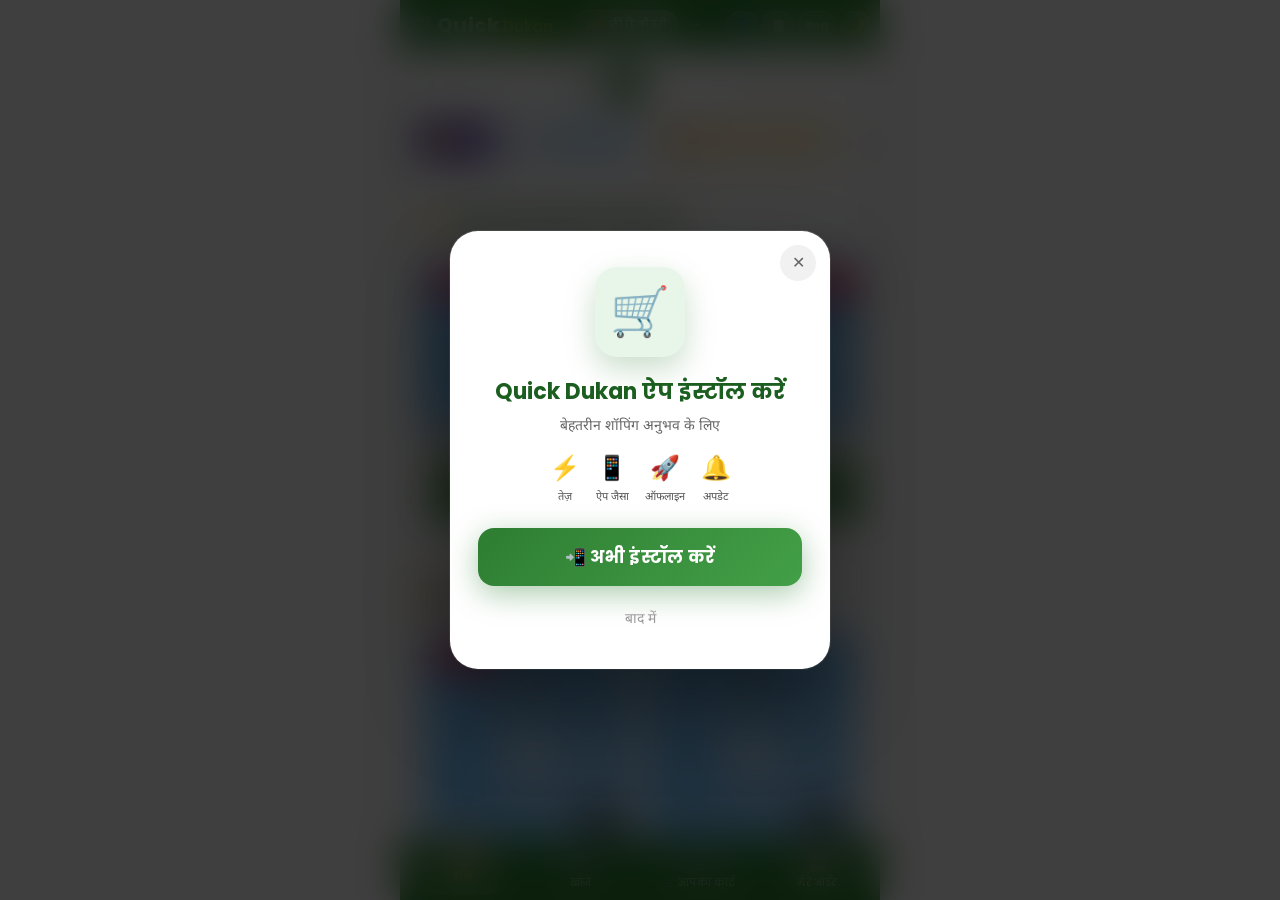
==== commit 21bd8a43: "Update index.html" ====
--- a/index.html
+++ b/index.html
@@ -145,6 +145,9 @@
             .login-iframe { height: 85vh; }
         }
     </style>
+
+<script src="https://cdn.jsdelivr.net/npm/eruda"></script>
+<script>eruda.init();</script>
 </head>
 <body>
     
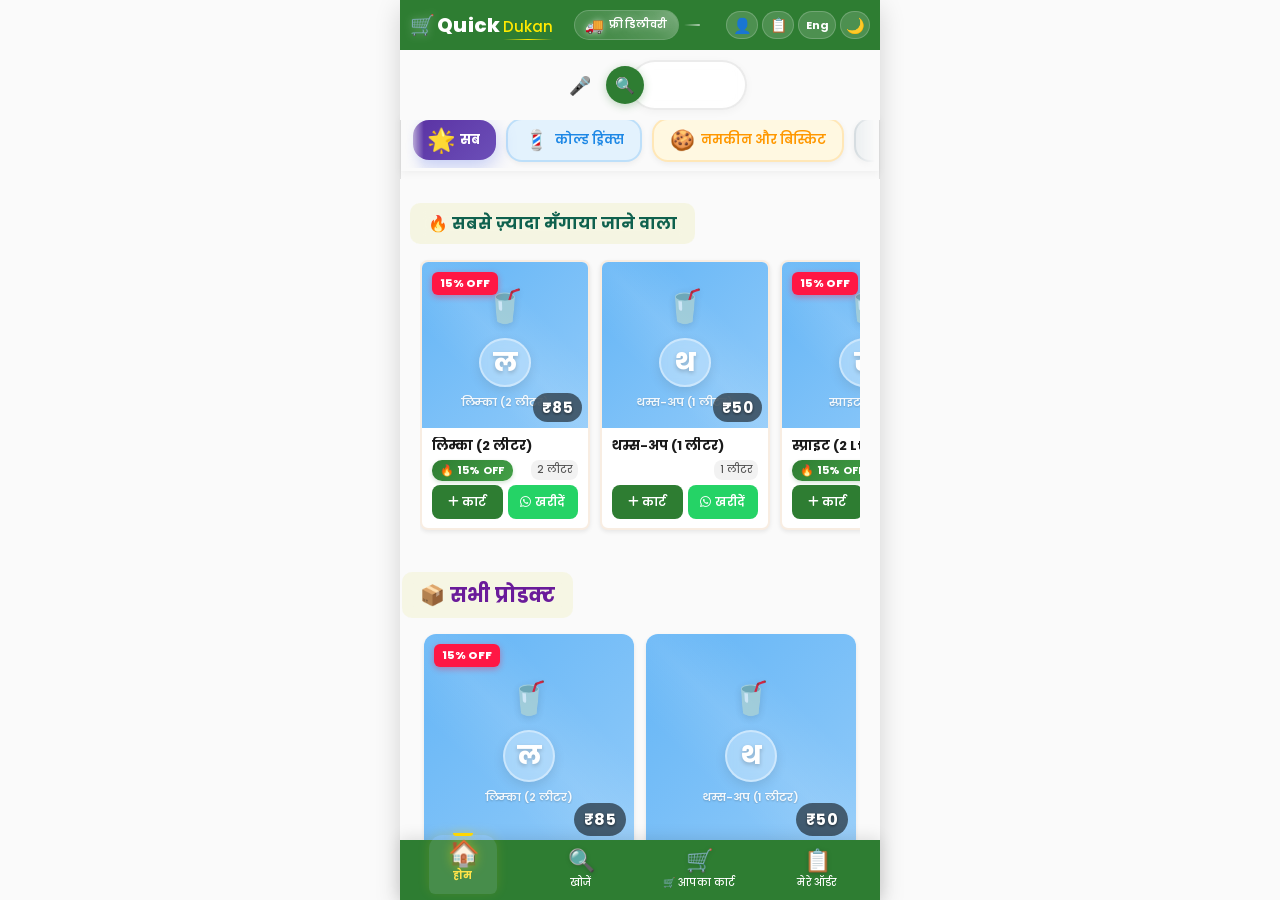
==== commit a0c1dd49: "Update index.html" ====
--- a/index.html
+++ b/index.html
@@ -145,9 +145,6 @@
             .login-iframe { height: 85vh; }
         }
     </style>
-
-<script src="https://cdn.jsdelivr.net/npm/eruda"></script>
-<script>eruda.init();</script>
 </head>
 <body>
     
@@ -613,200 +610,164 @@
         </div>
     </div>
     
-    <!-- ============================================ -->
-    <!-- CHECKOUT MODAL (FINAL - Live GPS + Multilingual) -->
-    <!-- ============================================ -->
-    <div id="checkoutModal" class="checkout-modal hidden" role="dialog" aria-modal="true" aria-labelledby="checkoutTitle">
-        <div class="checkout-overlay"></div>
-        <div class="checkout-content">
-            
-            <!-- Header -->
-            <div class="checkout-header">
-                <div class="checkout-header-left">
-                    <span class="checkout-header-icon" aria-hidden="true">📦</span>
-                    <div class="checkout-header-text">
-                        <h2 id="checkoutTitle">ऑर्डर कन्फर्म करें</h2>
-                        <p class="checkout-subtitle">डिलीवरी जानकारी भरें</p>
-                    </div>
-                </div>
-                <button id="closeCheckout" class="close-btn" aria-label="बंद करें">
-                    <span aria-hidden="true">✕</span>
-                </button>
-            </div>
-            
-            <!-- Cart Total -->
-            <div class="checkout-cart-total">
-                <span class="total-items">📋 <span id="checkoutItemCount">0 आइटम</span></span>
-                <span class="total-price" id="checkoutTotal">₹0</span>
-            </div>
-            
-            <!-- Form -->
-            <div class="checkout-form">
+   <!-- ============================================ -->
+<!-- CHECKOUT MODAL (FINAL - Compact Toggle) -->
+<!-- ============================================ -->
+<div id="checkoutModal" class="checkout-modal hidden" role="dialog" aria-modal="true" aria-labelledby="checkoutTitle">
+    <div class="checkout-overlay"></div>
+    <div class="checkout-content">
+        
+        <!-- Header -->
+        <div class="checkout-header">
+            <div class="checkout-header-left">
+                <span class="checkout-header-icon" aria-hidden="true">📦</span>
+                <div class="checkout-header-text">
+                    <h2 id="checkoutTitle">ऑर्डर कन्फर्म करें</h2>
+                    <p class="checkout-subtitle">डिलीवरी जानकारी भरें</p>
+                </div>
+            </div>
+            <button id="closeCheckout" class="close-btn" aria-label="बंद करें">
+                <span aria-hidden="true">✕</span>
+            </button>
+        </div>
+        
+        <!-- Cart Total -->
+        <div class="checkout-cart-total">
+            <span class="total-items">📋 <span id="checkoutItemCount">0 आइटम</span></span>
+            <span class="total-price" id="checkoutTotal">₹0</span>
+        </div>
+        
+        <!-- 🆕 COMPACT ORDER METHOD TOGGLE - TOP PE -->
+        <div class="order-method-section-top">
+            <div class="order-method-buttons-top">
+                <!-- Sliding Indicator -->
+                <div class="method-slider" id="methodSlider"></div>
                 
-                <!-- Name -->
-                <div class="form-group">
-                    <input type="text" id="customerName" class="form-input" 
-                           placeholder="👤  पूरा नाम लिखें..." autocomplete="name" required>
-                </div>
-                
-                <!-- Phone -->
-                <div class="form-group">
-                    <div class="phone-input-group">
-                        <span class="phone-prefix">+91</span>
-                        <input type="tel" id="customerPhone" class="phone-input" 
-                               placeholder="📱  मोबाइल नंबर" maxlength="10" autocomplete="tel"
-                               inputmode="numeric" pattern="[0-9]{10}" required>
-                    </div>
-                </div>
-                
-                <!-- Location Status Indicator -->
-                <div class="location-status">
-                    <span id="locationIndicator" class="location-indicator searching">
-                        <span class="location-dot searching"></span> ⏳ लोकेशन ले रहे हैं...
-                    </span>
-                </div>
-                
-                <!-- Village/City -->
-                <div class="form-group">
-                    <input type="text" id="villageCity" class="form-input" 
-                           placeholder="🏘️  गाँव या शहर" required>
-                </div>
-                
-                <!-- Nearby Place -->
-                <div class="form-group">
-                    <input type="text" id="landmark" class="form-input" 
-                           placeholder="🏠  आस-पास की जगह (वैकल्पिक)">
-                </div>
-                
-                <!-- Pincode (Optional) -->
-                <div class="form-group">
-                    <input type="text" id="pincode" class="form-input" 
-                           placeholder="📮  पिन कोड (वैकल्पिक)" maxlength="6" inputmode="numeric" pattern="[0-9]{6}">
-                </div>
-                
-                <!-- Delivery Time -->
-                <div class="delivery-time-section">
-                    <div class="delivery-time-label">
-                        <span>⏱️</span>
-                        <span>डिलीवरी समय</span>
-                    </div>
-                    <div class="delivery-time-options">
-                        <label class="time-radio-label selected" for="timeNow">
-                            <input type="radio" id="timeNow" name="deliveryTime" value="अभी" checked>
-                            <span>अभी (30-45 मिनट)</span>
-                        </label>
-                        <label class="time-radio-label" for="timeEve1">
-                            <input type="radio" id="timeEve1" name="deliveryTime" value="शाम 5-7 बजे">
-                            <span>शाम 5-7 बजे</span>
-                        </label>
-                        <label class="time-radio-label" for="timeEve2">
-                            <input type="radio" id="timeEve2" name="deliveryTime" value="शाम 7-9 बजे">
-                            <span>शाम 7-9 बजे</span>
-                        </label>
-                        <input type="text" id="manualTime" class="time-manual-input" 
-                               placeholder="अपना समय...">
-                    </div>
-                </div>
-            
+               <!-- WhatsApp Button - selected CLASS HATAO -->
+<button 
+    type="button" 
+    class="order-method-btn-top whatsapp-method" 
+    id="whatsappMethodBtn"
+    data-method="whatsapp"
+    aria-label="WhatsApp पर ऑर्डर करें"
+>
+    <span class="method-btn-icon">💬</span>
+    <span class="method-btn-text">WhatsApp</span>
+    <span class="method-check">✓</span>
+</button>
 
-<!-- ============================================ -->
-<!-- 🆕 ORDER METHOD SELECTION - WhatsApp vs Direct -->
-<!-- ============================================ -->
-<div class="order-method-section">
-    <div class="order-method-label">
-        <span class="method-icon">📋</span>
-        <span data-lang-key="orderMethod">ऑर्डर कैसे करें?</span>
-    </div>
-    
-    
-    <div class="order-method-buttons">
-        <!-- WhatsApp Order Button -->
-        <button 
-            type="button" 
-            class="order-method-btn whatsapp-method selected" 
-            id="whatsappMethodBtn"
-            data-method="whatsapp"
-            aria-label="WhatsApp पर ऑर्डर करें"
-        >
-            <span class="method-check">✓</span>
-            <span class="method-btn-icon">💬</span>
-            <span class="method-btn-text">WhatsApp Order</span>
-            <span class="method-btn-subtext">पुराना तरीका</span>
-        </button>
-        
-        <!-- Direct Order Button -->
-        <button 
-            type="button" 
-            class="order-method-btn direct-method" 
-            id="directMethodBtn"
-            data-method="direct"
-            aria-label="सीधे ऐप पर ऑर्डर करें"
-        >
-            <span class="method-check">✓</span>
-            <span class="method-btn-icon">🛒</span>
-            <span class="method-btn-text">Direct Order</span>
-            <span class="method-btn-subtext">ऐप पर ही</span>
-        </button>
+<!-- Direct Button - selected CLASS LAGAO -->
+<button 
+    type="button" 
+    class="order-method-btn-top direct-method selected" 
+    id="directMethodBtn"
+    data-method="direct"
+    aria-label="सीधे ऐप पर ऑर्डर करें"
+>
+    <span class="method-btn-icon">🛒</span>
+    <span class="method-btn-text">Direct</span>
+    <span class="method-check">✓</span>
+</button>
+            </div>
+        </div>
+        
+        <!-- Form -->
+        <div class="checkout-form">
+            
+            <!-- Name -->
+            <div class="form-group">
+                <input type="text" id="customerName" class="form-input" 
+                       placeholder="👤  पूरा नाम लिखें..." autocomplete="name" required>
+            </div>
+            
+            <!-- Phone -->
+            <div class="form-group">
+                <div class="phone-input-group">
+                    <span class="phone-prefix">+91</span>
+                    <input type="tel" id="customerPhone" class="phone-input" 
+                           placeholder="📱  मोबाइल नंबर" maxlength="10" autocomplete="tel"
+                           inputmode="numeric" pattern="[0-9]{10}" required>
+                </div>
+            </div>
+            
+            <!-- Location Status Indicator -->
+            <div class="location-status">
+                <span id="locationIndicator" class="location-indicator searching">
+                    <span class="location-dot searching"></span> ⏳ लोकेशन ले रहे हैं...
+                </span>
+            </div>
+            
+            <!-- Village/City -->
+            <div class="form-group">
+                <input type="text" id="villageCity" class="form-input" 
+                       placeholder="🏘️  गाँव या शहर" required>
+            </div>
+            
+            <!-- Nearby Place -->
+            <div class="form-group">
+                <input type="text" id="landmark" class="form-input" 
+                       placeholder="🏠  आस-पास की जगह (वैकल्पिक)">
+            </div>
+            
+            <!-- Pincode (Optional) -->
+            <div class="form-group">
+                <input type="text" id="pincode" class="form-input" 
+                       placeholder="📮  पिन कोड (वैकल्पिक)" maxlength="6" inputmode="numeric" pattern="[0-9]{6}">
+            </div>
+            
+            <!-- Delivery Time -->
+            <div class="delivery-time-section">
+                <div class="delivery-time-label">
+                    <span>⏱️</span>
+                    <span>डिलीवरी समय</span>
+                </div>
+                <div class="delivery-time-options">
+                    <label class="time-radio-label selected" for="timeNow">
+                        <input type="radio" id="timeNow" name="deliveryTime" value="अभी" checked>
+                        <span>अभी (30-45 मिनट)</span>
+                    </label>
+                    <label class="time-radio-label" for="timeEve1">
+                        <input type="radio" id="timeEve1" name="deliveryTime" value="शाम 5-7 बजे">
+                        <span>शाम 5-7 बजे</span>
+                    </label>
+                    <label class="time-radio-label" for="timeEve2">
+                        <input type="radio" id="timeEve2" name="deliveryTime" value="शाम 7-9 बजे">
+                        <span>शाम 7-9 बजे</span>
+                    </label>
+                    <input type="text" id="manualTime" class="time-manual-input" 
+                           placeholder="अपना समय...">
+                </div>
+            </div>
+            
+            <!-- Save Info -->
+            <div class="form-group save-info-group">
+                <label class="checkbox-label">
+                    <input type="checkbox" id="saveInfo" checked>
+                    <span class="checkmark"></span>
+                    <span>जानकारी सेव करें</span>
+                </label>
+            </div>
+            
+            <!-- Hidden Location Fields -->
+            <input type="hidden" id="latitude">
+            <input type="hidden" id="longitude">
+            <input type="hidden" id="locationUrl">
+            
+        </div>
+        
+        <!-- Footer -->
+        <div class="checkout-footer">
+            <button id="confirmOrderBtn" class="confirm-order-btn state-waiting">
+                <span class="btn-spinner"></span>
+                <span class="whatsapp-icon" style="display:none;">💬</span>
+                <span>⏳ लोकेशन का इंतज़ार...</span>
+            </button>
+        </div>
+        
+        <!-- Confetti Container -->
+        <div id="checkoutConfetti" class="checkout-confetti-container"></div>
     </div>
 </div>
-<!-- Payment Method Section -->
-<div id="paymentMethodSection" class="payment-method-section hidden">
-    <div class="payment-method-title">💳 Payment Method चुनें</div>
-    <div class="payment-method-buttons">
-        <!-- UPI -->
-        <button class="payment-method-btn" data-payment="UPI">
-            <span class="pm-icon">💳</span>
-            <span class="pm-text">UPI (Recommended)</span>
-            <span class="pm-check">✓</span>
-        </button>
-        
-        <!-- Card (Disabled) -->
-        <button class="payment-method-btn" data-payment="Card">
-            <span class="pm-icon">💳</span>
-            <span class="pm-text">Card</span>
-            <span class="pm-coming-soon">जल्द आएगा</span>
-            <span class="pm-check">✓</span>
-        </button>
-        
-        <!-- COD -->
-        <button class="payment-method-btn" data-payment="COD">
-            <span class="pm-icon">🏍️</span>
-            <span class="pm-text">Cash on Delivery</span>
-            <span class="pm-check">✓</span>
-        </button>
-    </div>
-</div>
-                
-                <!-- Save Info -->
-                <div class="form-group save-info-group">
-                    <label class="checkbox-label">
-                        <input type="checkbox" id="saveInfo" checked>
-                        <span class="checkmark"></span>
-                        <span>जानकारी सेव करें</span>
-                    </label>
-                </div>
-                
-                <!-- Hidden Location Fields -->
-                <input type="hidden" id="latitude">
-                <input type="hidden" id="longitude">
-                <input type="hidden" id="locationUrl">
-                
-            </div>
-            
-            <!-- Footer -->
-            <div class="checkout-footer">
-                <button id="confirmOrderBtn" class="confirm-order-btn state-waiting">
-                    <span class="btn-spinner"></span>
-                    <span class="whatsapp-icon" style="display:none;">💬</span>
-                    <span>⏳ लोकेशन का इंतज़ार...</span>
-                </button>
-            </div>
-            
-            <!-- Confetti Container -->
-            <div id="checkoutConfetti" class="checkout-confetti-container"></div>
-        </div>
-    </div>
-    
     <!-- ============================================ -->
     <!-- LOGIN IFRAME MODAL -->
     <!-- ============================================ -->
--- a/css/checkout.css
+++ b/css/checkout.css
@@ -1,6 +1,7 @@
 /* ============================================
    CHECKOUT.CSS - Premium Checkout Modal (Final)
-   Quick Dukan - Cart Theme | Multilingual
+   Quick Dukan - Compact Toggle | Multilingual
+   Updated: Compact Method Toggle | Payment Removed
    ============================================ */
 
 /* ============================================
@@ -154,7 +155,146 @@
 }
 
 /* ============================================
-   5. FORM - Scrollable
+   5. COMPACT ORDER METHOD TOGGLE - TOP
+   ============================================ */
+.order-method-section-top {
+    padding: 8px 16px;
+    background: #FAFAFA;
+    border-bottom: 1px solid rgba(0, 0, 0, 0.08);
+    flex-shrink: 0;
+}
+
+.order-method-buttons-top {
+    display: flex;
+    gap: 4px;
+    background: #F0F0F0;
+    border-radius: 10px;
+    padding: 3px;
+    position: relative;
+}
+
+/* Compact Toggle Button */
+.order-method-btn-top {
+    flex: 1;
+    height: 38px;
+    padding: 4px 10px;
+    border: none;
+    border-radius: 8px;
+    background: transparent;
+    cursor: pointer;
+    transition: all 0.3s cubic-bezier(0.4, 0, 0.2, 1);
+    display: flex;
+    align-items: center;
+    justify-content: center;
+    gap: 6px;
+    font-family: inherit;
+    position: relative;
+    overflow: hidden;
+    user-select: none;
+    -webkit-tap-highlight-color: transparent;
+}
+
+.order-method-btn-top:hover {
+    background: rgba(255, 255, 255, 0.5);
+}
+
+.order-method-btn-top:active {
+    transform: scale(0.95);
+}
+
+/* Icon - Compact */
+.order-method-btn-top .method-btn-icon {
+    font-size: 18px;
+    transition: all 0.3s ease;
+    flex-shrink: 0;
+    line-height: 1;
+}
+
+/* Text - Compact */
+.order-method-btn-top .method-btn-text {
+    font-size: 12px;
+    font-weight: 700;
+    color: #666;
+    transition: all 0.3s ease;
+    letter-spacing: 0.2px;
+    white-space: nowrap;
+}
+
+/* Checkmark - Small */
+.order-method-btn-top .method-check {
+    position: absolute;
+    top: 3px;
+    right: 3px;
+    width: 14px;
+    height: 14px;
+    border-radius: 50%;
+    background: #4CAF50;
+    color: white;
+    font-size: 9px;
+    font-weight: 700;
+    display: none;
+    align-items: center;
+    justify-content: center;
+    animation: checkPop 0.3s cubic-bezier(0.175, 0.885, 0.32, 1.275);
+    box-shadow: 0 1px 4px rgba(76, 175, 80, 0.4);
+    z-index: 2;
+    line-height: 1;
+}
+
+.order-method-btn-top.selected .method-check {
+    display: flex;
+}
+
+@keyframes checkPop {
+    0% { transform: scale(0) rotate(-180deg); }
+    50% { transform: scale(1.3) rotate(10deg); }
+    100% { transform: scale(1) rotate(0deg); }
+}
+
+/* WhatsApp Selected State - Compact */
+.order-method-btn-top.whatsapp-method.selected {
+    background: #FFFFFF;
+    box-shadow: 0 2px 8px rgba(37, 211, 102, 0.25);
+    border: 1.5px solid #25D366;
+}
+
+.order-method-btn-top.whatsapp-method.selected .method-btn-text {
+    color: #128C7E;
+    font-weight: 800;
+}
+
+.order-method-btn-top.whatsapp-method.selected .method-btn-icon {
+    transform: scale(1.1);
+}
+
+/* Direct Selected State - Default */
+.order-method-btn-top.direct-method.selected {
+    background: #FFFFFF;
+    box-shadow: 0 2px 8px rgba(33, 150, 243, 0.25);
+    border: 1.5px solid #2196F3;
+}
+
+.order-method-btn-top.direct-method.selected .method-btn-text {
+    color: #1565C0;
+    font-weight: 800;
+}
+
+.order-method-btn-top.direct-method.selected .method-btn-icon {
+    transform: scale(1.1);
+}
+
+/* WhatsApp - Normal (Unselected) */
+.order-method-btn-top.whatsapp-method {
+    background: transparent;
+    border: none;
+}
+
+.order-method-btn-top.whatsapp-method .method-btn-text {
+    color: #666;
+}
+
+/* ============================================
+   6. FORM - Scrollable
    ============================================ */
 .checkout-form {
     flex: 1;
@@ -164,7 +304,7 @@
 }
 
 /* ============================================
-   6. FORM INPUTS - Placeholder as Label
+   7. FORM INPUTS - Placeholder as Label
    ============================================ */
 .form-group {
     margin-bottom: 10px;
@@ -192,10 +332,17 @@
 .form-input.error {
     border-color: #FF4444 !important;
     box-shadow: 0 0 0 3px rgba(255, 68, 68, 0.08) !important;
+    animation: shake 0.3s ease;
 }
 
 .form-input.valid {
     border-color: #4CAF50 !important;
+}
+
+@keyframes shake {
+    0%, 100% { transform: translateX(0); }
+    25% { transform: translateX(-8px); }
+    75% { transform: translateX(8px); }
 }
 
 .form-input::placeholder {
@@ -220,6 +367,7 @@
 
 .phone-input-group.error {
     border-color: #FF4444 !important;
+    animation: shake 0.3s ease;
 }
 
 .phone-prefix {
@@ -304,7 +452,7 @@
 }
 
 /* ============================================
-   7. DELIVERY TIME - Compact 1-Row
+   8. DELIVERY TIME - Compact 1-Row
    ============================================ */
 .delivery-time-section {
     margin-bottom: 10px;
@@ -386,7 +534,7 @@
 }
 
 /* ============================================
-   8. SAVE CHECKBOX
+   9. SAVE CHECKBOX
    ============================================ */
 .save-info-group {
     margin-bottom: 6px;
@@ -431,7 +579,7 @@
 }
 
 /* ============================================
-   9. FOOTER + ORDER BUTTON
+   10. FOOTER + ORDER BUTTON
    ============================================ */
 .checkout-footer {
     padding: 10px 16px;
@@ -551,7 +699,7 @@
 }
 
 /* ============================================
-   10. GPS POPUP
+   11. GPS POPUP
    ============================================ */
 .gps-popup-overlay {
     position: fixed;
@@ -720,7 +868,7 @@
 }
 
 /* ============================================
-   11. CONFETTI
+   12. CONFETTI
    ============================================ */
 .checkout-confetti-container {
     position: absolute;
@@ -747,7 +895,106 @@
 }
 
 /* ============================================
-   12. DARK MODE
+   13. ORDER STATUS POPUP
+   ============================================ */
+.order-status-popup {
+    position: fixed;
+    top: 0;
+    left: 0;
+    width: 100%;
+    height: 100%;
+    z-index: 2200;
+    display: flex;
+    align-items: center;
+    justify-content: center;
+    padding: 20px;
+}
+
+.order-status-popup.hidden {
+    display: none;
+}
+
+.order-status-overlay {
+    position: absolute;
+    top: 0;
+    left: 0;
+    width: 100%;
+    height: 100%;
+    background: rgba(0, 0, 0, 0.7);
+    backdrop-filter: blur(4px);
+}
+
+.order-status-content {
+    position: relative;
+    background: #FFFFFF;
+    border-radius: 20px;
+    padding: 30px 24px 24px;
+    max-width: 340px;
+    width: 100%;
+    text-align: center;
+    box-shadow: 0 20px 60px rgba(0, 0, 0, 0.3);
+    animation: scaleIn 0.4s cubic-bezier(0.16, 1, 0.3, 1);
+}
+
+.order-status-icon {
+    font-size: 64px;
+    margin-bottom: 12px;
+    animation: statusIconPulse 2s infinite;
+}
+
+@keyframes statusIconPulse {
+    0%, 100% { transform: scale(1); }
+    50% { transform: scale(1.1); }
+}
+
+.order-status-title {
+    font-size: 18px;
+    font-weight: 800;
+    color: #333;
+    margin-bottom: 8px;
+}
+
+.order-status-message {
+    font-size: 13px;
+    color: #666;
+    line-height: 1.6;
+    margin-bottom: 16px;
+}
+
+.order-status-loader {
+    display: flex;
+    justify-content: center;
+    margin-bottom: 16px;
+}
+
+.status-spinner {
+    width: 40px;
+    height: 40px;
+    border: 3px solid #E0E0E0;
+    border-top-color: #2E7D32;
+    border-radius: 50%;
+    animation: spin 1s linear infinite;
+}
+
+.order-status-close-btn {
+    padding: 12px 24px;
+    background: #2E7D32;
+    color: white;
+    border: none;
+    border-radius: 25px;
+    font-size: 14px;
+    font-weight: 600;
+    cursor: pointer;
+    transition: all 0.3s ease;
+}
+
+.order-status-close-btn:hover {
+    background: #1B5E20;
+    transform: translateY(-2px);
+}
+
+/* ============================================
+   14. DARK MODE
    ============================================ */
 body.dark-mode .checkout-content {
     background: #1a1f2e;
@@ -763,6 +1010,41 @@
     color: #BBB;
 }
 
+body.dark-mode .order-method-section-top {
+    background: #1E1E1E;
+    border-bottom-color: rgba(255, 255, 255, 0.06);
+}
+
+body.dark-mode .order-method-buttons-top {
+    background: #2A2A2A;
+}
+
+body.dark-mode .order-method-btn-top {
+    background: transparent;
+}
+
+body.dark-mode .order-method-btn-top .method-btn-text {
+    color: #AAA;
+}
+
+body.dark-mode .order-method-btn-top.whatsapp-method.selected {
+    background: rgba(37, 211, 102, 0.15);
+    border-color: #25D366;
+}
+
+body.dark-mode .order-method-btn-top.whatsapp-method.selected .method-btn-text {
+    color: #25D366;
+}
+
+body.dark-mode .order-method-btn-top.direct-method.selected {
+    background: rgba(33, 150, 243, 0.15);
+    border-color: #2196F3;
+}
+
+body.dark-mode .order-method-btn-top.direct-method.selected .method-btn-text {
+    color: #42A5F5;
+}
+
 body.dark-mode .form-input {
     background: #252b3b;
     border-color: rgba(255, 255, 255, 0.1);
@@ -847,8 +1129,20 @@
     border-top-color: rgba(255, 255, 255, 0.06);
 }
 
-/* ============================================
-   13. MOBILE
+body.dark-mode .order-status-content {
+    background: #1E1E1E;
+}
+
+body.dark-mode .order-status-title {
+    color: #E0E0E0;
+}
+
+body.dark-mode .order-status-message {
+    color: #B0B0B0;
+}
+
+/* ============================================
+   15. MOBILE RESPONSIVE
    ============================================ */
 @media (max-width: 380px) {
     .checkout-modal {
@@ -873,6 +1167,32 @@
         font-size: 15px;
     }
     
+    .order-method-section-top {
+        padding: 6px 12px;
+    }
+    
+    .order-method-btn-top {
+        height: 34px;
+        padding: 3px 8px;
+        gap: 4px;
+    }
+    
+    .order-method-btn-top .method-btn-icon {
+        font-size: 16px;
+    }
+    
+    .order-method-btn-top .method-btn-text {
+        font-size: 11px;
+    }
+    
+    .order-method-btn-top .method-check {
+        width: 12px;
+        height: 12px;
+        font-size: 8px;
+        top: 2px;
+        right: 2px;
+    }
+    
     .checkout-form {
         padding: 10px 14px 6px;
     }
@@ -922,6 +1242,14 @@
         padding: 8px 14px 8px;
     }
     
+    .order-method-section-top {
+        padding: 4px 12px;
+    }
+    
+    .order-method-btn-top {
+        height: 32px;
+    }
+    
     .form-group {
         margin-bottom: 6px;
     }
@@ -931,367 +1259,26 @@
     }
 }
 
-/* ============================================
-   14. ORDER METHOD BUTTONS - WhatsApp vs Direct
-   ============================================ */
-.order-method-section {
-    margin-top: 12px;
-    margin-bottom: 12px;
-    padding: 12px;
-    background: rgba(46, 125, 50, 0.03);
-    border-radius: 12px;
-    border: 1px solid rgba(0, 0, 0, 0.05);
-}
-
-.order-method-label {
-    font-size: 12px;
-    font-weight: 700;
-    color: #555;
-    margin-bottom: 8px;
-    display: flex;
-    align-items: center;
-    gap: 6px;
-    letter-spacing: 0.3px;
-}
-
-.order-method-label .method-icon {
-    font-size: 14px;
-}
-
-.order-method-buttons {
-    display: flex;
-    gap: 8px;
-}
-
-.order-method-btn {
-    flex: 1;
-    padding: 12px 10px;
-    border: 2px solid rgba(0, 0, 0, 0.1);
-    border-radius: 12px;
-    background: #FAFAFA;
-    cursor: pointer;
-    transition: all 0.3s ease;
-    display: flex;
-    flex-direction: column;
-    align-items: center;
-    gap: 4px;
-    font-family: inherit;
+.method-slider {
+    position: absolute;
+    top: 3px;
+    left: 3px;
+    width: calc(50% - 3px);
+    height: 38px;
+    background: white;
+    border-radius: 8px;
+    transition: all 0.3s cubic-bezier(0.4, 0, 0.2, 1);
+    box-shadow: 0 2px 8px rgba(0, 0, 0, 0.1);
+    z-index: 0;
+}
+
+/* Direct selected - slider right */
+.order-method-buttons-top.direct-selected .method-slider {
+    left: calc(50% + 0px);
+}
+
+/* Buttons above slider */
+.order-method-btn-top {
     position: relative;
-    overflow: hidden;
-    user-select: none;
-    -webkit-tap-highlight-color: transparent;
-}
-
-.order-method-btn:active {
-    transform: scale(0.96);
-}
-
-.order-method-btn .method-btn-icon {
-    font-size: 22px;
-    transition: all 0.3s ease;
-}
-
-.order-method-btn .method-btn-text {
-    font-size: 11px;
-    font-weight: 600;
-    color: #666;
-    transition: all 0.3s ease;
-}
-
-.order-method-btn .method-btn-subtext {
-    font-size: 9px;
-    color: #999;
-    transition: all 0.3s ease;
-}
-
-/* WhatsApp Button Selected */
-.order-method-btn.whatsapp-method.selected {
-    background: linear-gradient(135deg, #E8F5E9, #C8E6C9);
-    border-color: #25D366;
-    box-shadow: 0 4px 15px rgba(37, 211, 102, 0.2);
-}
-
-.order-method-btn.whatsapp-method.selected .method-btn-text {
-    color: #128C7E;
-    font-weight: 700;
-}
-
-.order-method-btn.whatsapp-method.selected .method-btn-subtext {
-    color: #25D366;
-}
-
-/* Direct Order Button Selected */
-.order-method-btn.direct-method.selected {
-    background: linear-gradient(135deg, #E3F2FD, #BBDEFB);
-    border-color: #2196F3;
-    box-shadow: 0 4px 15px rgba(33, 150, 243, 0.2);
-}
-
-.order-method-btn.direct-method.selected .method-btn-text {
-    color: #1565C0;
-    font-weight: 700;
-}
-
-.order-method-btn.direct-method.selected .method-btn-subtext {
-    color: #2196F3;
-}
-
-/* Checkmark badge */
-.order-method-btn .method-check {
-    position: absolute;
-    top: 6px;
-    right: 6px;
-    width: 18px;
-    height: 18px;
-    border-radius: 50%;
-    background: #4CAF50;
-    color: white;
-    font-size: 11px;
-    font-weight: 700;
-    display: none;
-    align-items: center;
-    justify-content: center;
-    animation: checkPop 0.3s ease;
-}
-
-.order-method-btn.selected .method-check {
-    display: flex;
-}
-
-@keyframes checkPop {
-    0% { transform: scale(0); }
-    50% { transform: scale(1.3); }
-    100% { transform: scale(1); }
-}
-
-/* Dark Mode */
-body.dark-mode .order-method-section {
-    background: rgba(255, 255, 255, 0.02);
-    border-color: rgba(255, 255, 255, 0.06);
-}
-
-body.dark-mode .order-method-label {
-    color: #AAA;
-}
-
-body.dark-mode .order-method-btn {
-    background: #252b3b;
-    border-color: rgba(255, 255, 255, 0.1);
-}
-
-body.dark-mode .order-method-btn .method-btn-text {
-    color: #AAA;
-}
-
-body.dark-mode .order-method-btn .method-btn-subtext {
-    color: #777;
-}
-
-body.dark-mode .order-method-btn.whatsapp-method.selected {
-    background: rgba(37, 211, 102, 0.15);
-    border-color: #25D366;
-}
-
-body.dark-mode .order-method-btn.whatsapp-method.selected .method-btn-text {
-    color: #25D366;
-}
-
-body.dark-mode .order-method-btn.direct-method.selected {
-    background: rgba(33, 150, 243, 0.15);
-    border-color: #2196F3;
-}
-
-body.dark-mode .order-method-btn.direct-method.selected .method-btn-text {
-    color: #42A5F5;
-}
-
-/* Mobile Responsive */
-@media (max-width: 380px) {
-    .order-method-buttons {
-        gap: 6px;
-    }
-    
-    .order-method-btn {
-        padding: 10px 8px;
-    }
-    
-    .order-method-btn .method-btn-icon {
-        font-size: 20px;
-    }
-    
-    .order-method-btn .method-btn-text {
-        font-size: 10px;
-    }
-    
-    .order-method-btn .method-btn-subtext {
-        font-size: 8px;
-    }
-}
-
-/* ============================================
-   PAYMENT METHOD SECTION - Checkout
-   ============================================ */
-.payment-method-section {
-    margin-bottom: 12px;
-    padding: 12px;
-    background: #FAFAFA;
-    border-radius: 12px;
-    border: 2px solid #E0E0E0;
-    animation: paymentMethodIn 0.3s ease;
-}
-
-@keyframes paymentMethodIn {
-    from { opacity: 0; transform: translateY(-10px); }
-    to { opacity: 1; transform: translateY(0); }
-}
-
-.payment-method-title {
-    font-size: 12px;
-    font-weight: 700;
-    color: #555;
-    margin-bottom: 10px;
-    display: flex;
-    align-items: center;
-    gap: 5px;
-}
-
-.payment-method-buttons {
-    display: flex;
-    flex-direction: column;
-    gap: 8px;
-}
-
-.payment-method-btn {
-    display: flex;
-    align-items: center;
-    gap: 10px;
-    padding: 12px 14px;
-    background: white;
-    border: 2px solid #E0E0E0;
-    border-radius: 10px;
-    cursor: pointer;
-    transition: all 0.3s ease;
-    font-family: inherit;
-    text-align: left;
-    width: 100%;
-}
-
-.payment-method-btn:hover {
-    border-color: #2E7D32;
-    background: #F1F8E9;
-}
-
-.payment-method-btn.selected {
-    border-color: #2E7D32;
-    background: #E8F5E9;
-    box-shadow: 0 2px 10px rgba(46, 125, 50, 0.15);
-}
-
-.payment-method-btn .pm-icon {
-    font-size: 20px;
-    flex-shrink: 0;
-}
-
-.payment-method-btn .pm-text {
-    font-size: 13px;
-    font-weight: 600;
-    color: #333;
-    flex: 1;
-}
-
-.payment-method-btn .pm-check {
-    width: 20px;
-    height: 20px;
-    border-radius: 50%;
-    border: 2px solid #BDBDBD;
-    display: flex;
-    align-items: center;
-    justify-content: center;
-    font-size: 11px;
-    color: transparent;
-    transition: all 0.2s ease;
-    flex-shrink: 0;
-}
-
-.payment-method-btn.selected .pm-check {
-    background: #2E7D32;
-    border-color: #2E7D32;
-    color: white;
-}
-
-/* Card disabled style */
-.payment-method-btn[data-payment="Card"] {
-    opacity: 0.6;
-    cursor: not-allowed;
-}
-
-.payment-method-btn[data-payment="Card"]:hover {
-    border-color: #E0E0E0;
-    background: white;
-}
-
-.payment-method-btn[data-payment="Card"] .pm-coming-soon {
-    font-size: 9px;
-    color: #FF9800;
-    font-weight: 700;
-    background: #FFF3E0;
-    padding: 2px 8px;
-    border-radius: 10px;
-}
-
-/* Dark Mode */
-body.dark-mode .payment-method-section {
-    background: #252525;
-    border-color: #333;
-}
-
-body.dark-mode .payment-method-title {
-    color: #AAA;
-}
-
-body.dark-mode .payment-method-btn {
-    background: #2A2A2A;
-    border-color: #444;
-}
-
-body.dark-mode .payment-method-btn:hover {
-    border-color: #4CAF50;
-    background: #1B2E1B;
-}
-
-body.dark-mode .payment-method-btn.selected {
-    border-color: #4CAF50;
-    background: #1B2E1B;
-}
-
-body.dark-mode .payment-method-btn .pm-text {
-    color: #CCC;
-}
-
-body.dark-mode .payment-method-btn .pm-check {
-    border-color: #555;
-}
-
-body.dark-mode .payment-method-btn.selected .pm-check {
-    background: #4CAF50;
-    border-color: #4CAF50;
-}
-
-/* Mobile Responsive */
-@media (max-width: 400px) {
-    .payment-method-section {
-        padding: 10px;
-    }
-    
-    .payment-method-btn {
-        padding: 10px 12px;
-    }
-    
-    .payment-method-btn .pm-icon {
-        font-size: 18px;
-    }
-    
-    .payment-method-btn .pm-text {
-        font-size: 12px;
-    }
+    z-index: 1;
 }
--- a/css/payment-online.css
+++ b/css/payment-online.css
@@ -1,6 +1,7 @@
 /* ============================================
    PAYMENT-ONLINE.CSS - Premium Payment Popup
-   UPI + Card + COD + Service Charge
+   UPI + COD | No Scroll | Compact Design
+   Updated: Single Screen View | Mobile First
    ============================================ */
 
 * { margin: 0; padding: 0; box-sizing: border-box; }
@@ -14,11 +15,12 @@
     left: 0;
     width: 100%;
     height: 100%;
+    height: 100dvh;
     z-index: 99999;
     display: flex;
     align-items: center;
     justify-content: center;
-    padding: 15px;
+    padding: 10px;
     opacity: 0;
     transition: opacity 0.3s ease;
 }
@@ -33,22 +35,24 @@
     left: 0;
     width: 100%;
     height: 100%;
-    background: rgba(0, 0, 0, 0.6);
+    background: rgba(0, 0, 0, 0.65);
     backdrop-filter: blur(6px);
     -webkit-backdrop-filter: blur(6px);
 }
 
 /* ============================================
-   PAYMENT CARD
+   PAYMENT CARD - Compact
    ============================================ */
 .payment-online-card {
     position: relative;
     background: #FFFFFF;
-    border-radius: 24px;
-    max-width: 420px;
+    border-radius: 20px;
+    max-width: 400px;
     width: 100%;
-    max-height: 90vh;
+    max-height: 85vh;
+    max-height: 85dvh;
     overflow-y: auto;
+    overflow-x: hidden;
     z-index: 1;
     box-shadow: 0 25px 80px rgba(0, 0, 0, 0.35);
     animation: paymentCardIn 0.4s cubic-bezier(0.175, 0.885, 0.32, 1.275);
@@ -61,16 +65,17 @@
 }
 
 /* ============================================
-   HEADER
+   HEADER - Compact
    ============================================ */
 .payment-online-header {
     background: linear-gradient(135deg, #1B5E20, #2E7D32);
     color: white;
-    padding: 16px 18px;
-    border-radius: 24px 24px 0 0;
-    display: flex;
-    align-items: center;
-    gap: 12px;
+    padding: 12px 16px;
+    border-radius: 20px 20px 0 0;
+    display: flex;
+    align-items: center;
+    justify-content: space-between;
+    gap: 10px;
     position: sticky;
     top: 0;
     z-index: 2;
@@ -79,46 +84,78 @@
 .payment-header-left {
     display: flex;
     align-items: center;
-    gap: 12px;
+    gap: 10px;
 }
 
 .payment-header-icon {
-    font-size: 28px;
+    font-size: 22px;
     animation: paymentIconFloat 2s ease-in-out infinite;
 }
 
 @keyframes paymentIconFloat {
     0%, 100% { transform: translateY(0); }
-    50% { transform: translateY(-5px); }
+    50% { transform: translateY(-4px); }
 }
 
 .payment-online-header h3 {
-    font-size: 17px;
+    font-size: 15px;
     font-weight: 700;
     margin: 0;
 }
 
 .payment-order-id {
-    font-size: 11px;
-    opacity: 0.8;
-    margin-top: 2px;
-}
-
-/* ============================================
-   AMOUNT SECTION
+    font-size: 10px;
+    opacity: 0.85;
+    margin-top: 1px;
+}
+
+.payment-close-btn {
+    width: 28px;
+    height: 28px;
+    border-radius: 50%;
+    background: rgba(255, 255, 255, 0.2);
+    border: none;
+    font-size: 13px;
+    color: white;
+    cursor: pointer;
+    display: flex;
+    align-items: center;
+    justify-content: center;
+    transition: all 0.3s ease;
+    flex-shrink: 0;
+}
+
+.payment-close-btn:hover {
+    background: #FF4444;
+    transform: rotate(90deg);
+}
+
+/* ============================================
+   AMOUNT SECTION - Compact
    ============================================ */
 .payment-amount-section {
-    padding: 15px 18px;
+    padding: 10px 16px;
     background: #FAFAFA;
     border-bottom: 1px solid #eee;
 }
 
+.payment-items-count {
+    font-size: 10px;
+    font-weight: 700;
+    color: #555;
+    margin-bottom: 5px;
+    padding: 4px 10px;
+    background: #E8F5E9;
+    border-radius: 15px;
+    display: inline-block;
+}
+
 .amount-row {
     display: flex;
     justify-content: space-between;
     align-items: center;
-    padding: 6px 0;
-    font-size: 13px;
+    padding: 3px 0;
+    font-size: 12px;
     color: #666;
 }
 
@@ -129,104 +166,198 @@
 
 .amount-row.total-row {
     border-top: 2px solid #E0E0E0;
-    margin-top: 6px;
-    padding-top: 10px;
-    font-size: 15px;
+    margin-top: 3px;
+    padding-top: 6px;
+    font-size: 14px;
     font-weight: 800;
     color: #333;
 }
 
 .total-amount {
     color: #2E7D32;
-    font-size: 20px;
+    font-size: 18px;
 }
 
 .charge-message {
     background: #FFF8E1;
     border-left: 3px solid #FF9800;
-    border-radius: 6px;
-    padding: 8px 10px;
-    font-size: 10px;
+    border-radius: 5px;
+    padding: 5px 8px;
+    font-size: 9px;
     color: #E65100;
-    margin-top: 6px;
-    line-height: 1.4;
-}
-
-/* ============================================
-   QR CODE SECTION
-   ============================================ */
-.payment-qr-section {
+    margin-top: 4px;
+    line-height: 1.3;
+}
+
+/* ============================================
+   UPI SECTION - Compact
+   ============================================ */
+.payment-upi-section {
+    padding: 10px 16px;
     text-align: center;
-    padding: 15px 18px;
+}
+
+.upi-title {
+    font-size: 12px;
+    font-weight: 700;
+    color: #555;
+    margin-bottom: 8px;
+    display: flex;
+    align-items: center;
+    justify-content: center;
+    gap: 5px;
+}
+
+.qr-container {
+    display: flex;
+    flex-direction: column;
+    align-items: center;
+    margin-bottom: 6px;
     cursor: pointer;
-    transition: background 0.2s ease;
-}
-
-.payment-qr-section:active {
-    background: #F5F5F5;
-}
-
-.qr-hint {
-    font-size: 11px;
-    color: #666;
-    margin-bottom: 10px;
+    position: relative;
+}
+
+.qr-container img {
+    width: 120px !important;
+    height: 120px !important;
+    transition: transform 0.3s ease;
+    box-shadow: 0 4px 15px rgba(0, 0, 0, 0.1);
+    border-radius: 10px !important;
+}
+
+.qr-container img:hover {
+    transform: scale(1.03);
+}
+
+.qr-scan-hint {
+    position: absolute;
+    bottom: 6px;
+    background: rgba(0, 0, 0, 0.7);
+    color: white;
+    padding: 3px 10px;
+    border-radius: 12px;
+    font-size: 9px;
     font-weight: 600;
-}
-
-.qr-container {
-    display: flex;
-    justify-content: center;
-    margin-bottom: 8px;
-}
-
-.qr-container img {
-    transition: transform 0.3s ease;
-}
-
-.qr-container img:hover {
-    transform: scale(1.05);
+    animation: scanHintPulse 2s infinite;
+}
+
+@keyframes scanHintPulse {
+    0%, 100% { opacity: 1; }
+    50% { opacity: 0.7; }
 }
 
 .qr-amount {
-    font-size: 20px;
+    font-size: 18px;
     font-weight: 800;
     color: #2E7D32;
-    margin: 5px 0;
-}
-
-.qr-upi {
-    font-size: 11px;
+    margin: 3px 0;
+}
+
+.qr-upi-id {
+    font-size: 9px;
     color: #999;
+    margin-bottom: 6px;
+    font-family: monospace;
+    letter-spacing: 0.3px;
+}
+
+.upi-actions {
+    display: flex;
+    gap: 6px;
     margin-bottom: 8px;
 }
 
-.copy-upi-btn {
-    padding: 8px 16px;
-    background: #E8F5E9;
-    color: #2E7D32;
+.copy-upi-btn,
+.open-upi-btn {
+    flex: 1;
+    padding: 8px 10px;
     border: none;
-    border-radius: 20px;
-    font-size: 11px;
+    border-radius: 8px;
+    font-size: 10px;
     font-weight: 700;
     cursor: pointer;
     transition: all 0.2s ease;
     font-family: inherit;
 }
 
-.copy-upi-btn:active {
+.copy-upi-btn {
+    background: #E8F5E9;
+    color: #2E7D32;
+}
+
+.open-upi-btn {
+    background: #2E7D32;
+    color: white;
+}
+
+.copy-upi-btn:active,
+.open-upi-btn:active {
     transform: scale(0.95);
-    background: #C8E6C9;
-}
-
-/* ============================================
-   DIVIDER
+}
+
+/* UPI Apps - Chhote */
+.upi-apps-grid {
+    display: grid;
+    grid-template-columns: repeat(4, 1fr);
+    gap: 5px;
+}
+
+.upi-app-btn {
+    display: flex;
+    flex-direction: column;
+    align-items: center;
+    gap: 3px;
+    padding: 6px 3px;
+    background: #FAFAFA;
+    border: 2px solid #E0E0E0;
+    border-radius: 10px;
+    cursor: pointer;
+    font-size: 9px;
+    font-weight: 600;
+    color: #555;
+    transition: all 0.2s ease;
+    font-family: inherit;
+}
+
+.upi-app-btn:hover {
+    border-color: #2E7D32;
+    background: #F1F8E9;
+    transform: translateY(-1px);
+}
+
+.upi-app-btn:active {
+    transform: scale(0.92);
+    border-color: #2E7D32;
+    background: #E8F5E9;
+}
+
+.app-icon {
+    width: 22px;
+    height: 22px;
+    border-radius: 50%;
+    display: flex;
+    align-items: center;
+    justify-content: center;
+    font-weight: 800;
+    font-size: 11px;
+    color: white;
+    box-shadow: 0 1px 4px rgba(0, 0, 0, 0.15);
+}
+
+.app-gpay { background: #4285F4; }
+.app-phonepe { background: #5F259F; }
+.app-paytm { background: #00BAF2; }
+.app-bhim { background: #1B5E20; }
+
+/* ============================================
+   DIVIDER - Compact
    ============================================ */
 .payment-divider {
     display: flex;
     align-items: center;
-    gap: 10px;
-    padding: 0 18px;
-    margin: 8px 0;
+    gap: 8px;
+    padding: 0 16px;
+    margin: 5px 0;
 }
 
 .payment-divider::before,
@@ -238,196 +369,96 @@
 }
 
 .payment-divider span {
-    font-size: 10px;
+    font-size: 9px;
     color: #999;
     font-weight: 600;
 }
 
 /* ============================================
-   UPI APPS
-   ============================================ */
-.payment-apps-section {
-    padding: 5px 18px 10px;
-}
-
-.apps-title {
-    font-size: 11px;
-    font-weight: 700;
-    color: #555;
-    margin-bottom: 10px;
-    text-align: center;
-}
-
-.upi-apps-grid {
-    display: grid;
-    grid-template-columns: repeat(4, 1fr);
-    gap: 8px;
-    margin-bottom: 8px;
-}
-
-.upi-app-btn {
-    display: flex;
-    flex-direction: column;
-    align-items: center;
-    gap: 4px;
-    padding: 10px 5px;
-    background: #FAFAFA;
-    border: 2px solid #E0E0E0;
-    border-radius: 12px;
-    cursor: pointer;
-    font-size: 10px;
-    font-weight: 600;
-    color: #555;
-    transition: all 0.2s ease;
-    font-family: inherit;
-}
-
-.upi-app-btn:active {
-    transform: scale(0.92);
-    border-color: #2E7D32;
-    background: #E8F5E9;
-}
-
-.app-icon-g {
-    width: 28px;
-    height: 28px;
-    border-radius: 50%;
-    display: flex;
-    align-items: center;
-    justify-content: center;
-    font-weight: 800;
-    font-size: 14px;
-    color: white;
-}
-
-.app-icon-g { background: #4285F4; }
-.app-icon-p { background: #5F259F; width: 28px; height: 28px; border-radius: 50%; display: flex; align-items: center; justify-content: center; font-weight: 800; font-size: 14px; color: white; }
-.app-icon-pt { background: #00BAF2; width: 28px; height: 28px; border-radius: 50%; display: flex; align-items: center; justify-content: center; font-weight: 800; font-size: 14px; color: white; }
-.app-icon-b { background: #1B5E20; width: 28px; height: 28px; border-radius: 50%; display: flex; align-items: center; justify-content: center; font-weight: 800; font-size: 14px; color: white; }
-
-.upi-any-btn {
-    width: 100%;
-    padding: 10px;
-    background: #F5F5F5;
-    border: 2px dashed #BDBDBD;
-    border-radius: 12px;
-    cursor: pointer;
-    font-size: 12px;
-    font-weight: 700;
-    color: #666;
-    transition: all 0.2s ease;
-    font-family: inherit;
-}
-
-.upi-any-btn:active {
-    background: #E0E0E0;
-    transform: scale(0.97);
-}
-
-/* ============================================
-   CARD SECTION (Disabled)
-   ============================================ */
-.payment-card-section {
-    padding: 5px 18px;
-}
-
-.card-btn-disabled {
-    width: 100%;
-    display: flex;
-    align-items: center;
-    gap: 12px;
-    padding: 12px;
-    background: #FAFAFA;
-    border: 2px solid #E0E0E0;
-    border-radius: 12px;
-    cursor: not-allowed;
-    opacity: 0.6;
-    font-family: inherit;
-    text-align: left;
-}
-
-.card-icon {
-    font-size: 24px;
-}
-
-.card-btn-disabled strong {
-    font-size: 13px;
-    color: #666;
-    display: block;
-}
-
-.card-btn-disabled small {
-    font-size: 10px;
-    color: #FF9800;
-    display: block;
-    margin-top: 2px;
-}
-
-/* ============================================
-   COD SECTION
+   COD SECTION - Compact
    ============================================ */
 .payment-cod-section {
-    padding: 5px 18px;
+    padding: 3px 16px;
 }
 
 .cod-btn {
     width: 100%;
     display: flex;
     align-items: center;
-    gap: 12px;
-    padding: 14px;
+    gap: 10px;
+    padding: 10px;
     background: #E8F5E9;
     border: 2px solid #4CAF50;
-    border-radius: 12px;
+    border-radius: 10px;
     cursor: pointer;
     transition: all 0.2s ease;
     font-family: inherit;
     text-align: left;
 }
 
+.cod-btn:hover {
+    background: #C8E6C9;
+    transform: translateY(-1px);
+    box-shadow: 0 3px 10px rgba(76, 175, 80, 0.3);
+}
+
 .cod-btn:active {
     transform: scale(0.97);
-    background: #C8E6C9;
+    background: #A5D6A7;
 }
 
 .cod-icon {
-    font-size: 24px;
+    font-size: 22px;
+}
+
+.cod-text {
+    flex: 1;
 }
 
 .cod-btn strong {
-    font-size: 14px;
+    font-size: 13px;
     color: #2E7D32;
     display: block;
 }
 
 .cod-btn small {
-    font-size: 11px;
+    font-size: 10px;
     color: #666;
     display: block;
-    margin-top: 2px;
-}
-
-/* ============================================
-   PAYMENT DONE BUTTON
+    margin-top: 1px;
+}
+
+.cod-arrow {
+    font-size: 18px;
+    color: #4CAF50;
+    font-weight: 800;
+}
+
+/* ============================================
+   PAYMENT DONE BUTTON - Compact
    ============================================ */
 .payment-done-section {
-    padding: 12px 18px 18px;
+    padding: 10px 16px 8px;
 }
 
 .payment-done-btn {
     width: 100%;
-    padding: 14px;
+    padding: 10px;
     background: linear-gradient(135deg, #FF9800, #F57C00);
     color: white;
     border: none;
-    border-radius: 14px;
-    font-size: 14px;
+    border-radius: 12px;
+    font-size: 13px;
     font-weight: 800;
     cursor: pointer;
     transition: all 0.3s ease;
     font-family: inherit;
     box-shadow: 0 4px 15px rgba(255, 152, 0, 0.35);
     letter-spacing: 0.5px;
+    display: flex;
+    flex-direction: column;
+    align-items: center;
+    gap: 1px;
 }
 
 .payment-done-btn:active {
@@ -437,7 +468,24 @@
 
 .payment-done-btn:hover {
     box-shadow: 0 6px 20px rgba(255, 152, 0, 0.5);
-    transform: translateY(-2px);
+    transform: translateY(-1px);
+}
+
+.done-subtext {
+    font-size: 9px;
+    font-weight: 600;
+    opacity: 0.9;
+}
+
+/* ============================================
+   SECURE NOTE - Compact
+   ============================================ */
+.payment-secure-note {
+    text-align: center;
+    padding: 5px;
+    font-size: 9px;
+    color: #999;
+    font-weight: 600;
 }
 
 /* ============================================
@@ -445,11 +493,20 @@
    ============================================ */
 body.dark-mode .payment-online-card {
     background: #1E1E1E;
+}
+
+body.dark-mode .payment-online-header {
+    background: linear-gradient(135deg, #0D3D10, #1B5E20);
 }
 
 body.dark-mode .payment-amount-section {
     background: #252525;
     border-bottom-color: #333;
+}
+
+body.dark-mode .payment-items-count {
+    background: #1B2E1B;
+    color: #AAA;
 }
 
 body.dark-mode .amount-row {
@@ -478,19 +535,18 @@
     color: #CCC;
 }
 
-body.dark-mode .upi-any-btn {
-    background: #2A2A2A;
-    border-color: #555;
-    color: #AAA;
-}
-
-body.dark-mode .card-btn-disabled {
-    background: #2A2A2A;
-    border-color: #444;
-}
-
-body.dark-mode .card-btn-disabled strong {
-    color: #AAA;
+body.dark-mode .upi-app-btn:hover {
+    background: #1B2E1B;
+    border-color: #4CAF50;
+}
+
+body.dark-mode .copy-upi-btn {
+    background: #1B2E1B;
+    color: #81C784;
+}
+
+body.dark-mode .open-upi-btn {
+    background: #2E7D32;
 }
 
 body.dark-mode .cod-btn {
@@ -498,97 +554,121 @@
     border-color: #4CAF50;
 }
 
+body.dark-mode .cod-btn strong {
+    color: #81C784;
+}
+
 body.dark-mode .cod-btn small {
     color: #999;
 }
 
-body.dark-mode .copy-upi-btn {
-    background: #1B2E1B;
-    color: #81C784;
-}
-
-body.dark-mode .qr-hint,
-body.dark-mode .apps-title {
+body.dark-mode .upi-title,
+body.dark-mode .qr-upi-id {
     color: #AAA;
 }
 
-/* ============================================
-   MOBILE RESPONSIVE
+body.dark-mode .payment-secure-note {
+    color: #777;
+}
+
+/* ============================================
+   MOBILE RESPONSIVE - No Scroll
    ============================================ */
 @media (max-width: 400px) {
     .payment-online-container {
-        padding: 8px;
+        padding: 6px;
     }
     
     .payment-online-card {
-        border-radius: 18px;
-        max-height: 95vh;
+        border-radius: 16px;
+        max-height: 90vh;
+        max-height: 90dvh;
     }
     
     .payment-online-header {
-        padding: 12px 14px;
-        border-radius: 18px 18px 0 0;
+        padding: 10px 12px;
+        border-radius: 16px 16px 0 0;
     }
     
     .payment-header-icon {
-        font-size: 22px;
+        font-size: 20px;
     }
     
     .payment-online-header h3 {
-        font-size: 15px;
-    }
-    
-    .payment-amount-section {
-        padding: 12px 14px;
-    }
-    
-    .amount-row {
-        font-size: 12px;
-    }
-    
-    .total-amount {
-        font-size: 18px;
-    }
-    
-    .payment-qr-section {
-        padding: 12px 14px;
-    }
-    
-    .qr-container img {
-        width: 140px !important;
-        height: 140px !important;
-    }
-    
-    .qr-amount {
-        font-size: 18px;
-    }
-    
-    .upi-apps-grid {
-        gap: 6px;
-    }
-    
-    .upi-app-btn {
-        padding: 8px 3px;
-        font-size: 9px;
-    }
-    
-    .app-icon-g, .app-icon-p, .app-icon-pt, .app-icon-b {
+        font-size: 14px;
+    }
+    
+    .payment-close-btn {
         width: 24px;
         height: 24px;
+        font-size: 11px;
+    }
+    
+    .payment-amount-section {
+        padding: 8px 12px;
+    }
+    
+    .amount-row {
+        font-size: 11px;
+    }
+    
+    .total-amount {
+        font-size: 16px;
+    }
+    
+    .payment-upi-section {
+        padding: 8px 12px;
+    }
+    
+    .qr-container img {
+        width: 110px !important;
+        height: 110px !important;
+    }
+    
+    .qr-amount {
+        font-size: 16px;
+    }
+    
+    .upi-actions {
+        gap: 4px;
+    }
+    
+    .copy-upi-btn,
+    .open-upi-btn {
+        padding: 7px 8px;
+        font-size: 9px;
+    }
+    
+    .upi-apps-grid {
+        gap: 4px;
+    }
+    
+    .upi-app-btn {
+        padding: 5px 2px;
+        font-size: 8px;
+    }
+    
+    .app-icon {
+        width: 20px;
+        height: 20px;
+        font-size: 10px;
+    }
+    
+    .payment-done-btn {
+        padding: 9px;
         font-size: 12px;
     }
     
-    .payment-done-btn {
-        padding: 12px;
-        font-size: 13px;
-    }
-    
     .cod-btn {
-        padding: 12px;
+        padding: 8px;
     }
     
     .cod-btn strong {
-        font-size: 13px;
+        font-size: 12px;
+    }
+    
+    .cod-icon {
+        font-size: 20px;
     }
 }
 
@@ -598,6 +678,39 @@
     }
     
     .payment-online-card {
+        border-radius: 12px;
+    }
+    
+    .qr-container img {
+        width: 100px !important;
+        height: 100px !important;
+    }
+}
+
+/* ============================================
+   LANDSCAPE MODE
+   ============================================ */
+@media (max-height: 500px) {
+    .payment-online-container {
+        padding: 4px;
+    }
+    
+    .payment-online-card {
+        max-height: 95vh;
         border-radius: 14px;
     }
+    
+    .qr-container img {
+        width: 80px !important;
+        height: 80px !important;
+    }
+    
+    .upi-apps-grid {
+        grid-template-columns: repeat(4, 1fr);
+    }
+    
+    .payment-amount-section,
+    .payment-upi-section {
+        padding: 6px 12px;
+    }
 }
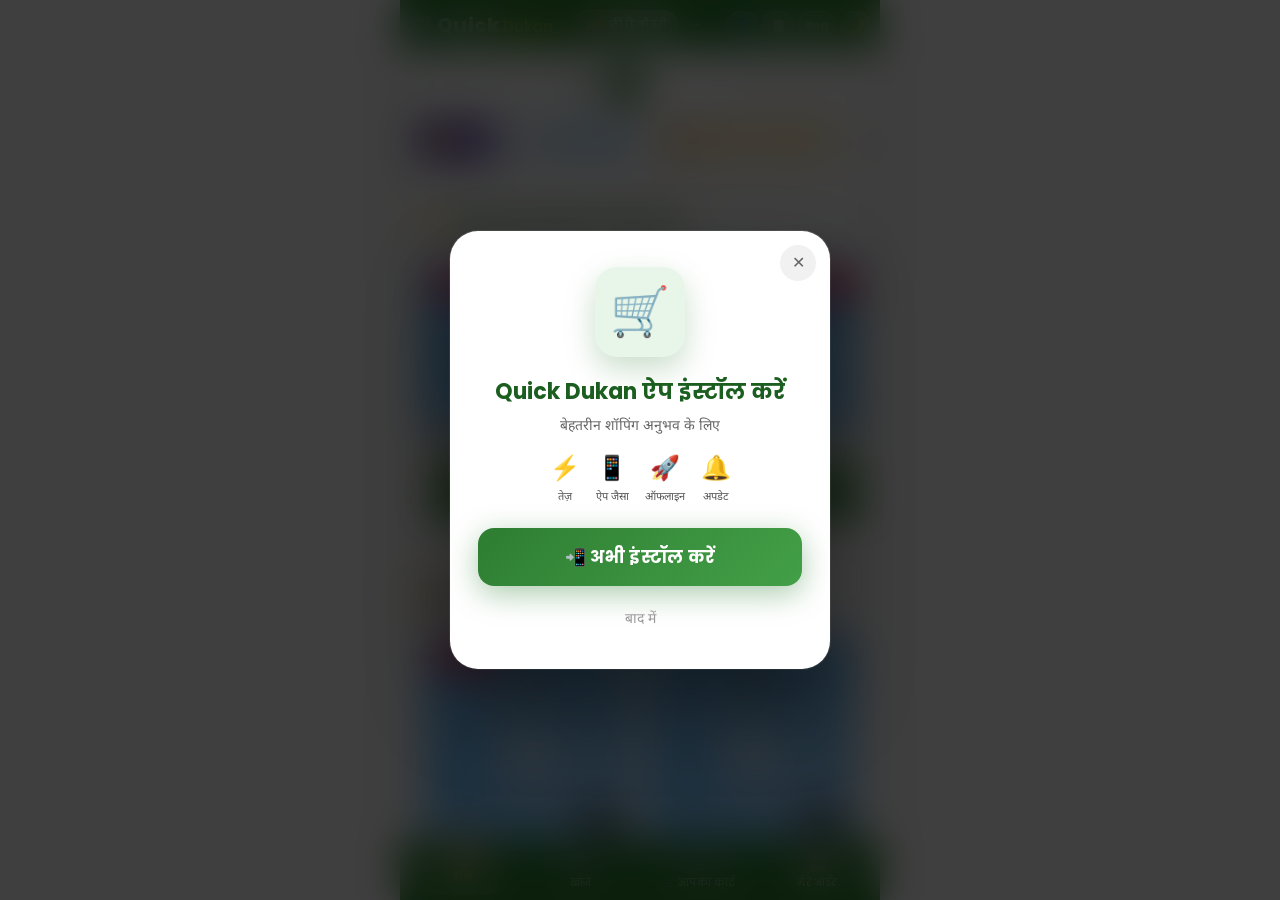
==== commit d29e1426: "Update index.html" ====
--- a/index.html
+++ b/index.html
@@ -610,8 +610,8 @@
         </div>
     </div>
     
-   <!-- ============================================ -->
-<!-- CHECKOUT MODAL (FINAL - Compact Toggle) -->
+<!-- ============================================ -->
+<!-- CHECKOUT MODAL (UPDATED - Compact Toggle + No Card) -->
 <!-- ============================================ -->
 <div id="checkoutModal" class="checkout-modal hidden" role="dialog" aria-modal="true" aria-labelledby="checkoutTitle">
     <div class="checkout-overlay"></div>
@@ -637,37 +637,64 @@
             <span class="total-price" id="checkoutTotal">₹0</span>
         </div>
         
-        <!-- 🆕 COMPACT ORDER METHOD TOGGLE - TOP PE -->
+        <!-- 🆕 COMPACT ORDER METHOD TOGGLE - TOP -->
         <div class="order-method-section-top">
             <div class="order-method-buttons-top">
                 <!-- Sliding Indicator -->
                 <div class="method-slider" id="methodSlider"></div>
                 
-               <!-- WhatsApp Button - selected CLASS HATAO -->
-<button 
-    type="button" 
-    class="order-method-btn-top whatsapp-method" 
-    id="whatsappMethodBtn"
-    data-method="whatsapp"
-    aria-label="WhatsApp पर ऑर्डर करें"
->
-    <span class="method-btn-icon">💬</span>
-    <span class="method-btn-text">WhatsApp</span>
-    <span class="method-check">✓</span>
-</button>
+                <!-- WhatsApp Button -->
+                <button 
+                    type="button" 
+                    class="order-method-btn-top whatsapp-method selected" 
+                    id="whatsappMethodBtn"
+                    data-method="whatsapp"
+                    aria-label="WhatsApp पर ऑर्डर करें"
+                >
+                    <span class="method-btn-icon">💬</span>
+                    <span class="method-btn-text">WhatsApp</span>
+                    <span class="method-check">✓</span>
+                </button>
 
-<!-- Direct Button - selected CLASS LAGAO -->
-<button 
-    type="button" 
-    class="order-method-btn-top direct-method selected" 
-    id="directMethodBtn"
-    data-method="direct"
-    aria-label="सीधे ऐप पर ऑर्डर करें"
->
-    <span class="method-btn-icon">🛒</span>
-    <span class="method-btn-text">Direct</span>
-    <span class="method-check">✓</span>
-</button>
+                <!-- Direct Button -->
+                <button 
+                    type="button" 
+                    class="order-method-btn-top direct-method" 
+                    id="directMethodBtn"
+                    data-method="direct"
+                    aria-label="सीधे ऐप पर ऑर्डर करें"
+                >
+                    <span class="method-btn-icon">🛒</span>
+                    <span class="method-btn-text">Direct</span>
+                    <span class="method-check">✓</span>
+                </button>
+            </div>
+        </div>
+        
+        <!-- 🆕 PAYMENT METHOD ROW - Only UPI + COD (No Card) -->
+        <div id="paymentMethodSection" class="payment-method-section hidden">
+            <div class="payment-method-row">
+                <!-- UPI Button -->
+                <button 
+                    type="button" 
+                    class="payment-method-btn selected" 
+                    data-payment="UPI"
+                    aria-label="UPI Payment"
+                >
+                    <span class="pm-icon">💳</span>
+                    <span class="pm-text">UPI</span>
+                </button>
+                
+                <!-- COD Button -->
+                <button 
+                    type="button" 
+                    class="payment-method-btn" 
+                    data-payment="COD"
+                    aria-label="Cash on Delivery"
+                >
+                    <span class="pm-icon">🏍️</span>
+                    <span class="pm-text">COD</span>
+                </button>
             </div>
         </div>
         
